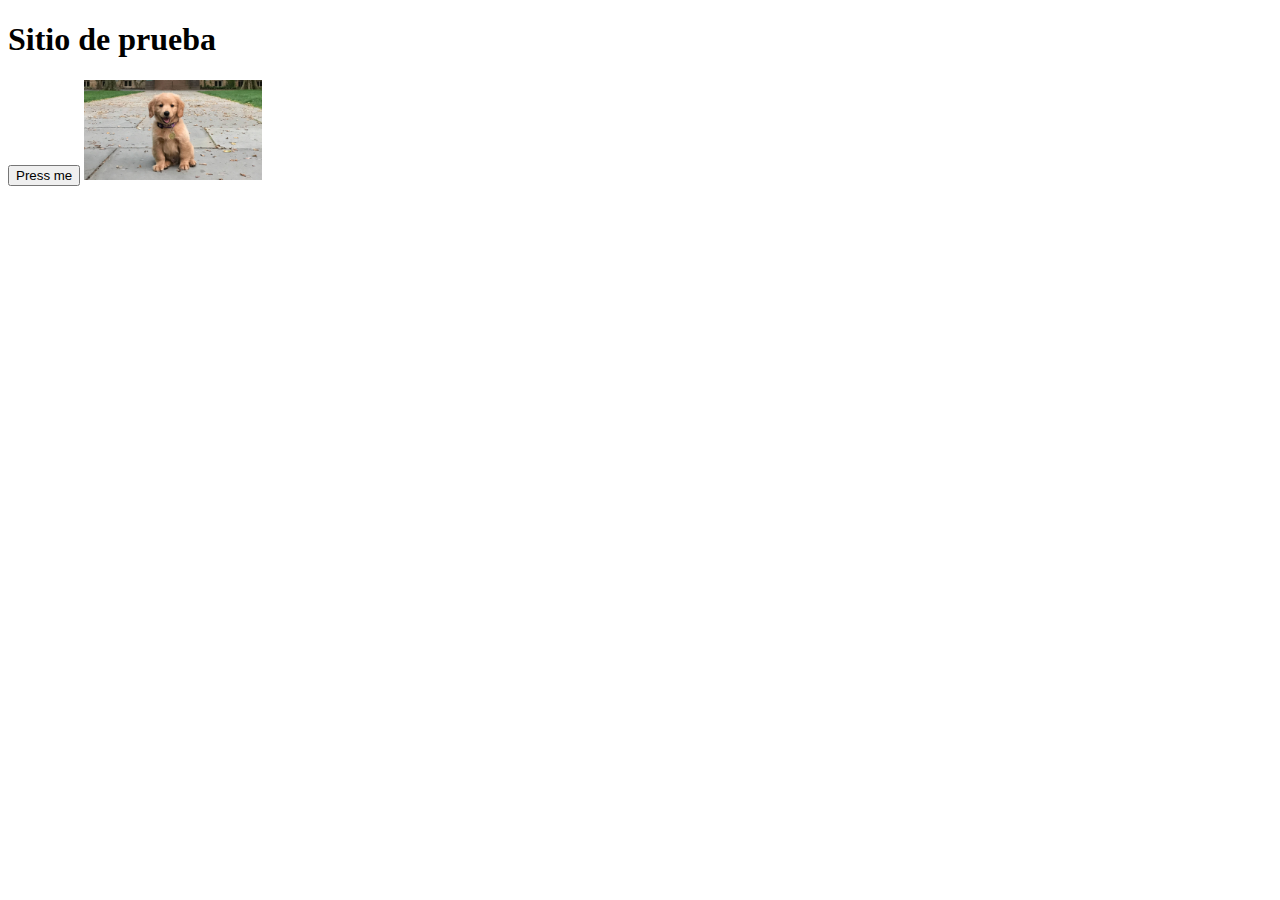
==== index.html @ 60bc91d8 "initial load" ====
<!DOCTYPE html>
<html lang="en">
  <head>
    <meta charset="UTF-8" />
    <meta name="viewport" content="width=device-width, initial-scale=1.0" />
    <title>Perrito</title>
  </head>
  <script src="script.js"></script>
  <body>
    <h1>Sitio de prueba</h1>
    <button onclick="alerta();">Press me</button>
    <img src="dog.jpeg" alt="dog" height="100px">
  </body>
</html>
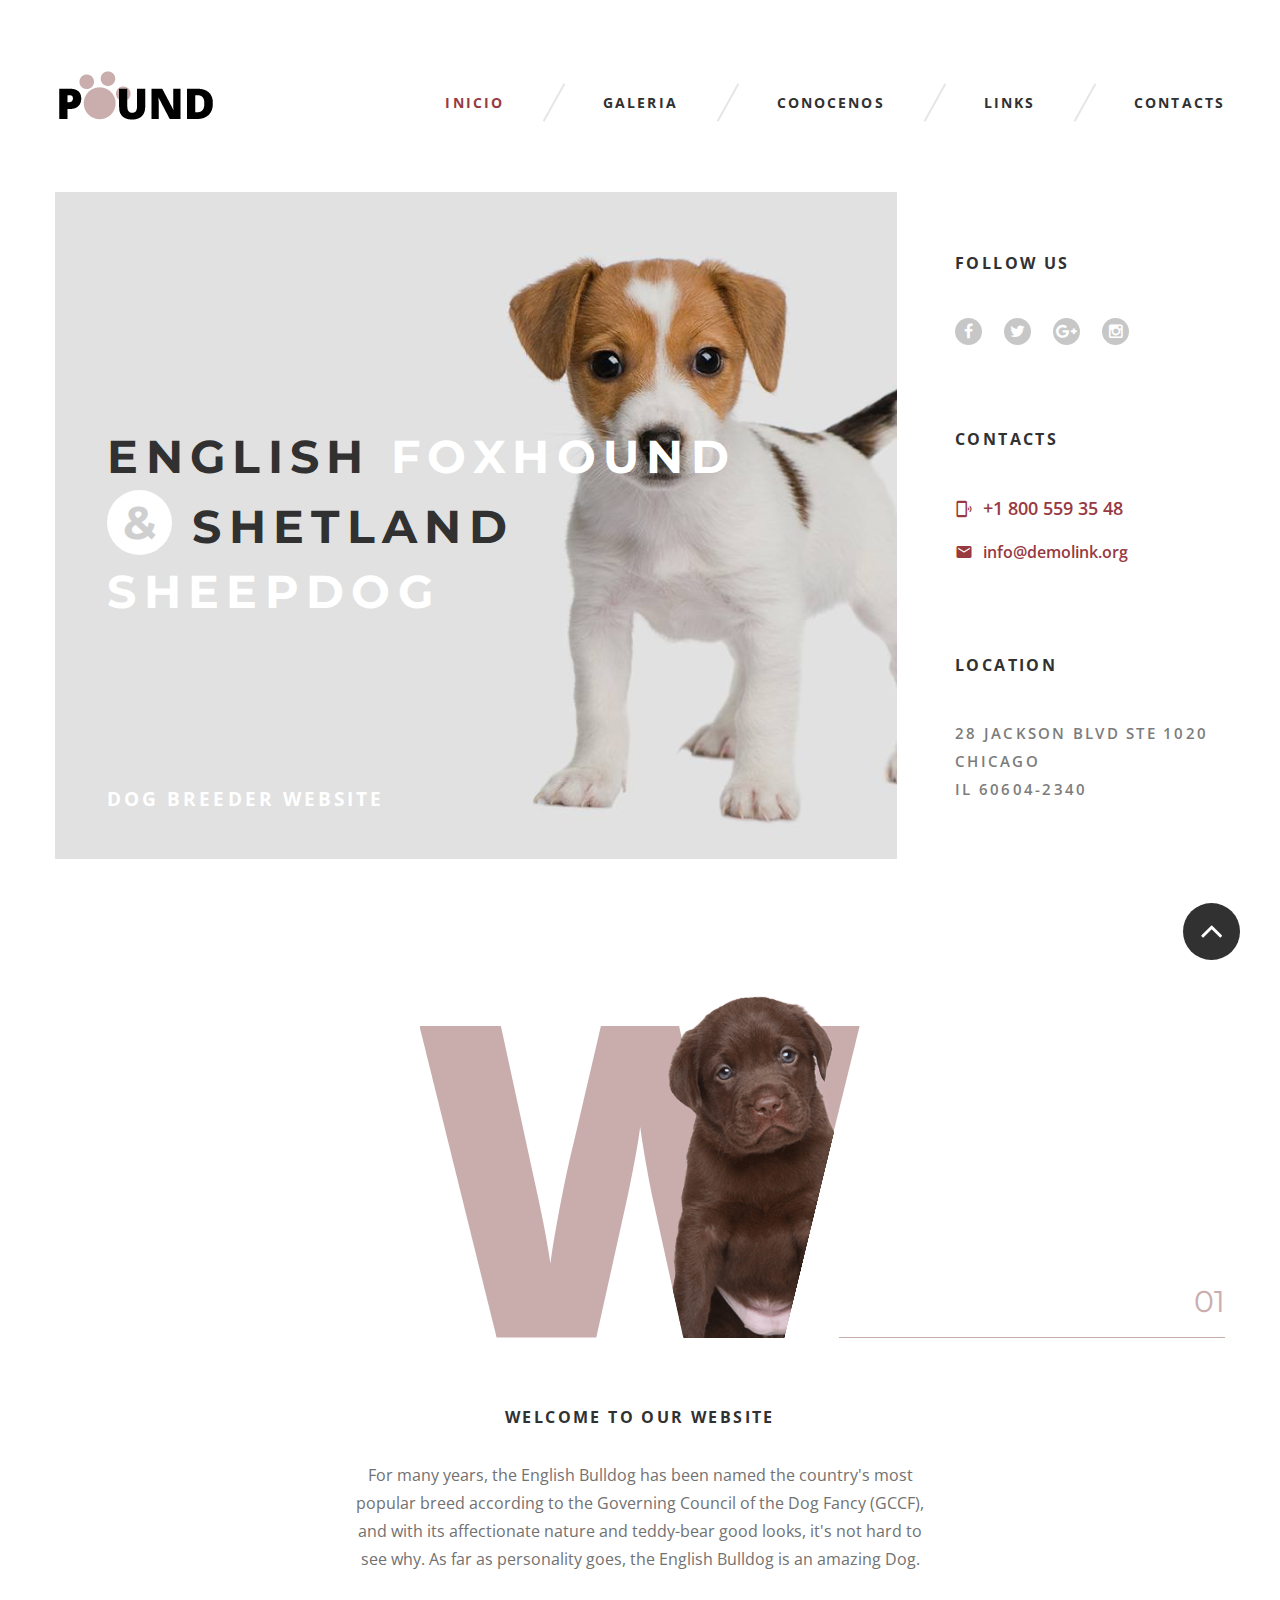
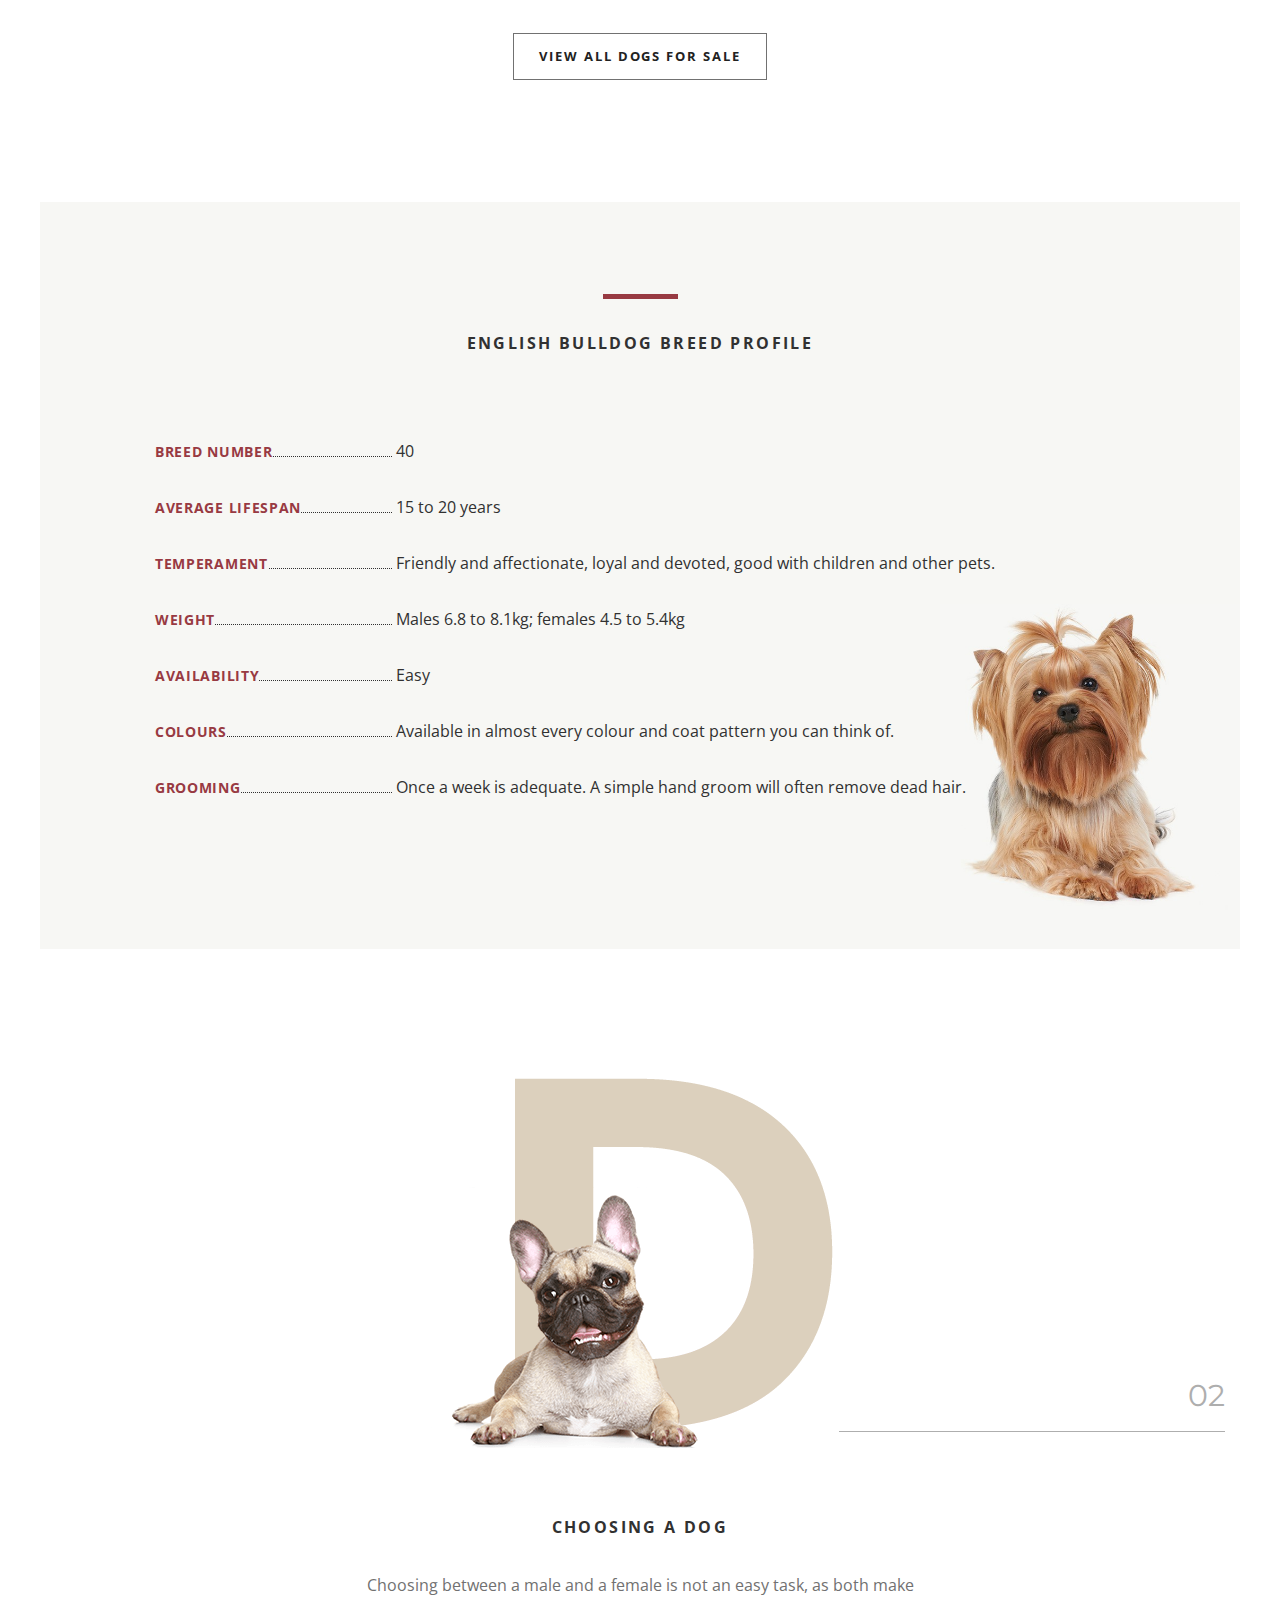
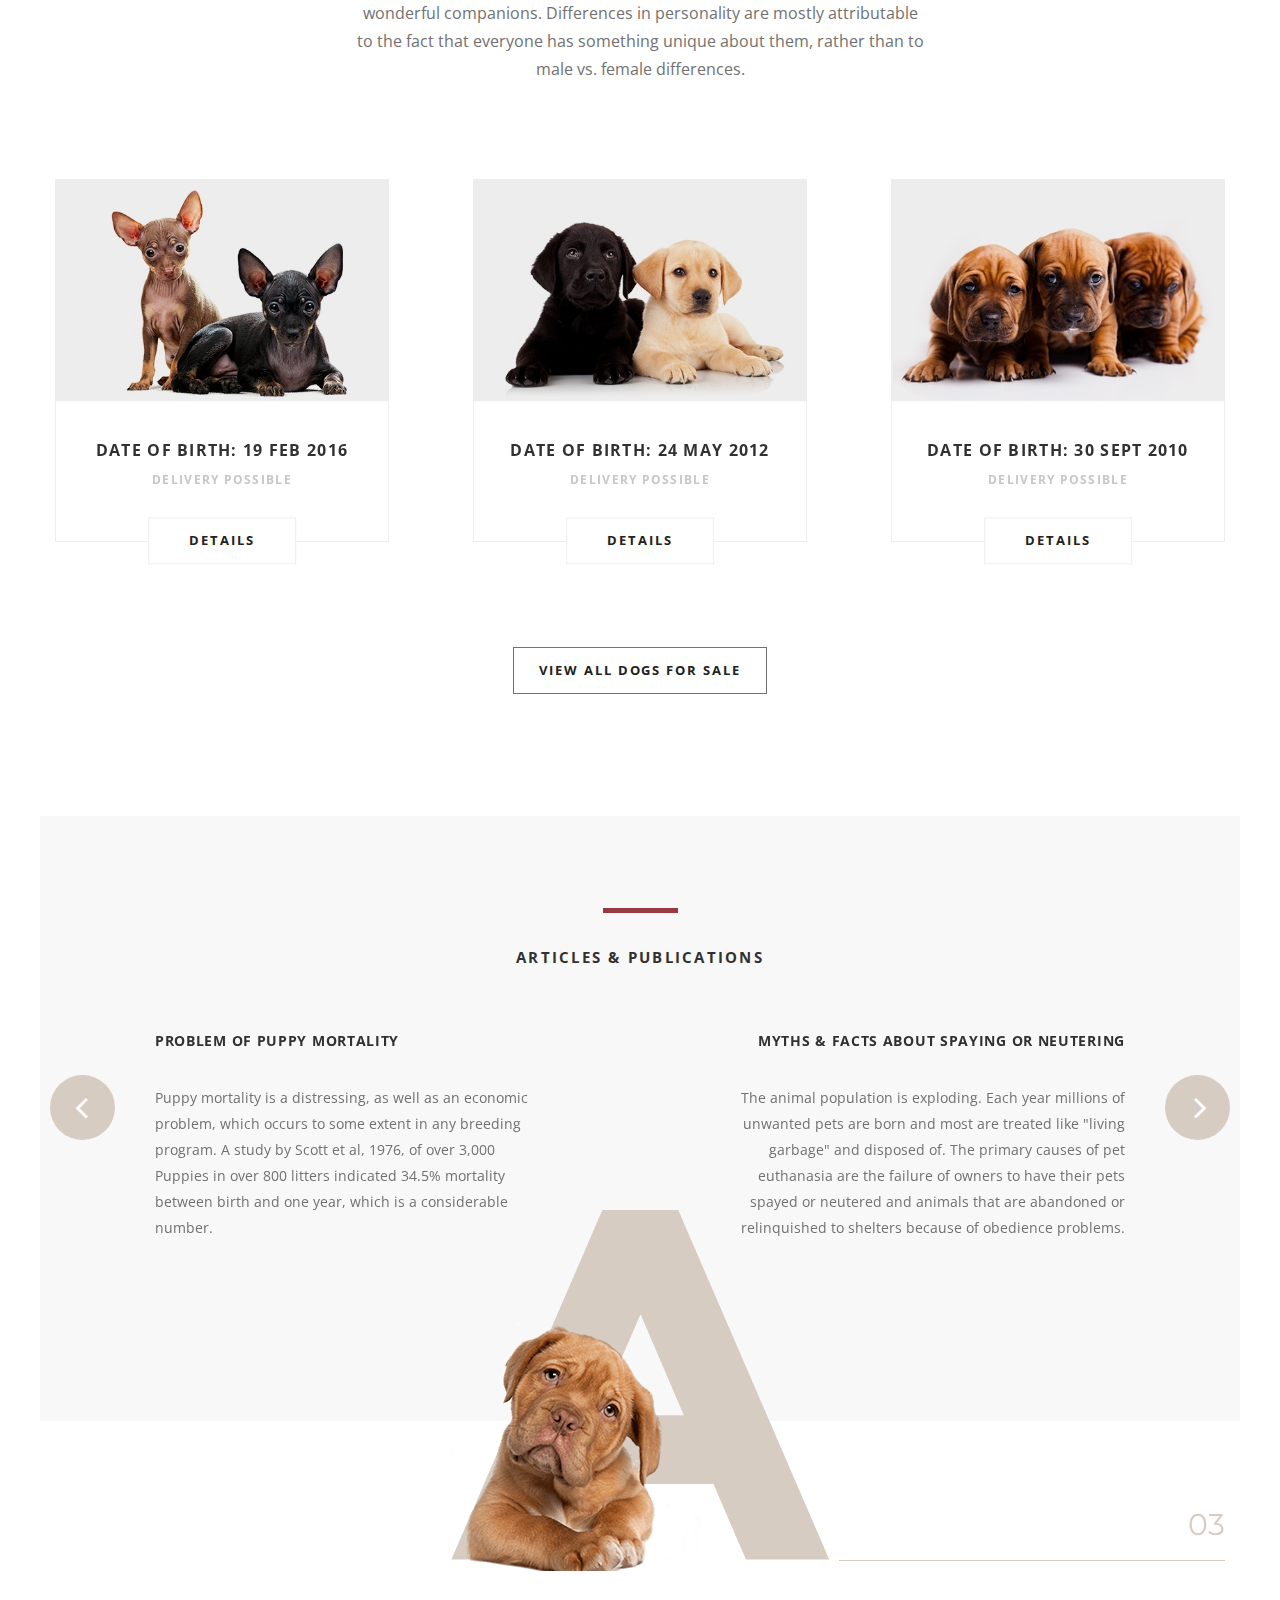
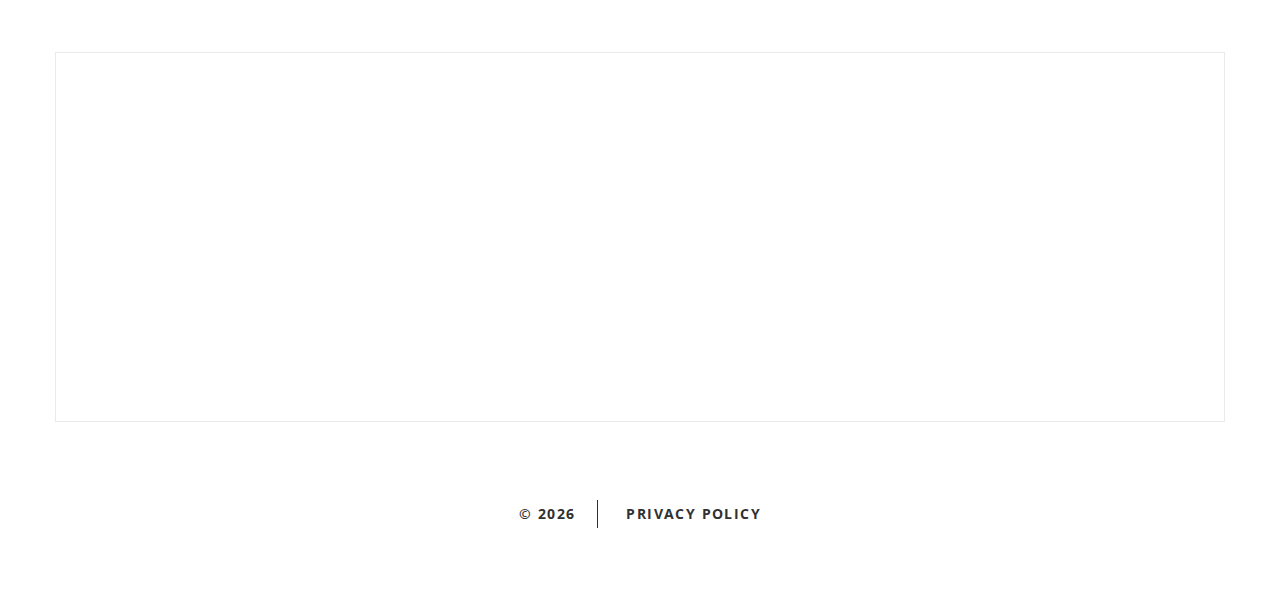
==== commit 6283b1fd: "ajuste" ====
--- a/index.html
+++ b/index.html
@@ -1,14 +1,593 @@
 <!DOCTYPE html>
-<html lang="en">
+<html class="wide wow-animation" lang="es">
   <head>
-    <meta charset="UTF-8" />
-    <meta name="viewport" content="width=device-width, initial-scale=1.0" />
-    <title>Perrito</title>
+    <!-- Site Title-->
+    <title>Home</title>
+    <meta name="format-detection" content="telephone=no" />
+    <meta
+      name="viewport"
+      content="width=device-width, height=device-height, initial-scale=1.0, maximum-scale=1.0, user-scalable=0"
+    />
+    <meta http-equiv="X-UA-Compatible" content="IE=edge" />
+    <meta charset="utf-8" />
+    <link rel="icon" href="images/favicon.ico" type="image/x-icon" />
+    <!-- Stylesheets-->
+    <link
+      rel="stylesheet"
+      type="text/css"
+      href="//fonts.googleapis.com/css?family=Montserrat:400,700%7COpen+Sans:300,300italic,400,600,700,900"
+    />
+    <link rel="stylesheet" href="css/style.css" />
+    <!--[if lt IE 10]>
+      <div
+        style="
+          background: #212121;
+          padding: 10px 0;
+          box-shadow: 3px 3px 5px 0 rgba(0, 0, 0, 0.3);
+          clear: both;
+          text-align: center;
+          position: relative;
+          z-index: 1;
+        "
+      >
+        <a href="http://windows.microsoft.com/en-US/internet-explorer/"
+          ><img
+            src="images/ie8-panel/warning_bar_0000_us.jpg"
+            border="0"
+            height="42"
+            width="820"
+            alt="You are using an outdated browser. For a faster, safer browsing experience, upgrade for free today."
+        /></a>
+      </div>
+      <script src="js/html5shiv.min.js"></script>
+    <![endif]-->
   </head>
-  <script src="script.js"></script>
   <body>
-    <h1>Sitio de prueba</h1>
-    <button onclick="alerta();">Press me</button>
-    <img src="dog.jpeg" alt="dog" height="100px">
+    <!-- Preloader-->
+    <div class="preloader loaded">
+      <div class="preloader-body">
+        <div class="cssload-container">
+          <div class="cssload-speeding-wheel"></div>
+        </div>
+        <p>Loading...</p>
+      </div>
+    </div>
+    <!-- Page-->
+    <div class="page text-center">
+      <!-- Page Header-->
+      <header class="page-head">
+        <!-- RD Navbar-->
+        <div class="rd-navbar-wrap">
+          <nav
+            class="rd-navbar"
+            data-layout="rd-navbar-fixed"
+            data-sm-layout="rd-navbar-fixed"
+            data-sm-device-layout="rd-navbar-fixed"
+            data-md-device-layout="rd-navbar-fixed"
+            data-md-layout="rd-navbar-fullwidth"
+            data-lg-layout="rd-navbar-static"
+            data-lg-device-layout="rd-navbar-static"
+            data-sm-stick-up-offset="50px"
+            data-lg-stick-up-offset="90px"
+          >
+            <div class="rd-navbar-inner">
+              <!-- RD Navbar Panel-->
+              <div class="rd-navbar-panel">
+                <!-- RD Navbar Toggle-->
+                <button
+                  class="rd-navbar-toggle"
+                  data-rd-navbar-toggle=".rd-navbar-nav-wrap"
+                >
+                  <span></span>
+                </button>
+                <!-- RD Navbar Brand-->
+                <div class="rd-navbar-brand">
+                  <a class="brand-name" href="index.html"
+                    ><img src="images/logo.png" width="162" height="61" alt=""
+                  /></a>
+                </div>
+              </div>
+              <div class="rd-navbar-nav-wrap">
+                <!-- RD Navbar Nav-->
+                <ul class="rd-navbar-nav">
+                  <li class="active"><a href="./">Inicio</a></li>
+                  <li><a href="gallery.html">Galeria</a></li>
+                  <li>
+                    <a href="about.html">Conocenos</a>
+                    <!-- RD Navbar Dropdown-->
+                    <ul class="rd-navbar-dropdown">
+                      <li><a href="#">Historia</a></li>
+                      <li><a href="#">offers</a></li>
+                      <li>
+                        <a href="#">news</a>
+                        <ul class="rd-navbar-dropdown">
+                          <li><a href="#">fresh</a></li>
+                          <li><a href="#">archive</a></li>
+                          <li><a href="404.html">404</a></li>
+                        </ul>
+                      </li>
+                    </ul>
+                  </li>
+                  <li><a href="links.html">Links</a></li>
+                  <li><a href="contacts.html">Contacts</a></li>
+                </ul>
+              </div>
+            </div>
+          </nav>
+        </div>
+      </header>
+      <!-- Page Content-->
+      <main class="page-content">
+        <section>
+          <div class="shell shell-wide">
+            <div class="range text-sm-left">
+              <div class="cell-xl-10 cell-md-9">
+                <div
+                  class="jumbotron"
+                  style="
+                    background: url('images/index-01.jpg') center;
+                    background-size: cover;
+                  "
+                >
+                  <h1>
+                    English <span class="text-white"> Foxhound</span
+                    ><span class="reveal-xs-block">
+                      <span class="icon icon-lg icon-circle"
+                        ><span>&</span></span
+                      ><span class="text-middle">Shetland </span
+                      ><span class="text-middle text-white">
+                        Sheepdog</span
+                      ></span
+                    >
+                  </h1>
+                  <a class="link link-white" href="#">dog breeder website</a>
+                </div>
+              </div>
+              <div
+                class="cell-md-3 cell-xl-2 cell-xs-middle offset-top-40 offset-md-top-0"
+              >
+                <div class="range">
+                  <div class="cell-md-12 cell-sm-4">
+                    <div class="inset-xl-left-40">
+                      <h4>follow us</h4>
+                      <ul class="list-inline offset-top-20 offset-md-top-40">
+                        <li>
+                          <a
+                            class="icon icon-gray icon-circle icon-xs fa-facebook"
+                            href="#"
+                          ></a>
+                        </li>
+                        <li>
+                          <a
+                            class="icon icon-gray icon-circle icon-xs fa-twitter"
+                            href="#"
+                          ></a>
+                        </li>
+                        <li>
+                          <a
+                            class="icon icon-gray icon-circle icon-xs fa-google-plus"
+                            href="#"
+                          ></a>
+                        </li>
+                        <li>
+                          <a
+                            class="icon icon-gray icon-circle icon-xs fa-instagram"
+                            href="#"
+                          ></a>
+                        </li>
+                      </ul>
+                    </div>
+                  </div>
+                  <div
+                    class="cell-md-12 cell-sm-4 offset-top-40 offset-sm-top-0 offset-md-top-80"
+                  >
+                    <div class="inset-xl-left-40">
+                      <h4>contacts</h4>
+                      <div class="offset-top-20 offset-md-top-40">
+                        <span
+                          class="text-middle icon icon-xs text-primary inset-right-10 material-icons-phonelink_ring"
+                        ></span
+                        ><a class="extra-big" href="tel:#">+1 800 559 35 48</a>
+                      </div>
+                      <div class="offset-top-10">
+                        <span
+                          class="text-middle icon icon-xs text-primary inset-right-10 material-icons-email"
+                        ></span
+                        ><a class="big" href="mailto:#">info@demolink.org</a>
+                      </div>
+                    </div>
+                  </div>
+                  <div
+                    class="cell-md-12 cell-sm-4 offset-top-40 offset-sm-top-0 offset-md-top-80"
+                  >
+                    <div class="inset-xl-left-40">
+                      <h4>location</h4>
+                      <div class="offset-top-20 offset-md-top-40">
+                        <h5 class="text-sbold text-graydark">
+                          28 Jackson Blvd Ste 1020 Chicago
+                          <br class="veil reveal-md-block" />
+                          IL 60604-2340
+                        </h5>
+                      </div>
+                    </div>
+                  </div>
+                </div>
+              </div>
+            </div>
+          </div>
+        </section>
+        <hr class="veil-md offset-top-40" />
+        <section
+          class="section-80 section-md-122 section-title section-title-left"
+          data-title="welcome"
+        >
+          <div class="shell shell-wide">
+            <div class="page-counter">
+              <img
+                class="img-responsive center-block"
+                src="images/index-02.png"
+                width="441"
+                height="557"
+                alt=""
+              />
+            </div>
+            <div class="range range-xs-center offset-top-0 offset-md-top-65">
+              <div class="cell-md-8 cell-lg-6">
+                <h4>welcome to our website</h4>
+                <p>
+                  For many years, the English Bulldog has been named the
+                  country's most popular breed according to the Governing
+                  Council of the Dog Fancy (GCCF), and with its affectionate
+                  nature and teddy-bear good looks, it's not hard to see why. As
+                  far as personality goes, the English Bulldog is an amazing
+                  Dog.
+                </p>
+                <a class="btn btn-default" href="#">view all Dogs for sale</a>
+              </div>
+            </div>
+          </div>
+        </section>
+        <section>
+          <div
+            class="shell shell-wide section-92 section-lg-bottom-148 bg-img-01"
+          >
+            <hr class="divider" />
+            <h4>English Bulldog Breed Profile</h4>
+            <div
+              class="range range-xs-center text-left offset-top-40 offset-lg-top-80"
+            >
+              <div class="cell-sm-11 cell-md-10">
+                <dl class="list-terms-variant-1">
+                  <dt><span>Breed number</span></dt>
+                  <dd>40</dd>
+                </dl>
+                <dl class="list-terms-variant-1">
+                  <dt><span>Average lifespan</span></dt>
+                  <dd>15 to 20 years</dd>
+                </dl>
+                <dl class="list-terms-variant-1">
+                  <dt><span>Temperament</span></dt>
+                  <dd>
+                    Friendly and affectionate, loyal and devoted, good with
+                    children and other pets.
+                  </dd>
+                </dl>
+                <dl class="list-terms-variant-1">
+                  <dt><span>Weight</span></dt>
+                  <dd>Males 6.8 to 8.1kg; females 4.5 to 5.4kg</dd>
+                </dl>
+                <dl class="list-terms-variant-1">
+                  <dt><span>AVAILABILITY</span></dt>
+                  <dd>Easy</dd>
+                </dl>
+                <dl class="list-terms-variant-1">
+                  <dt><span>Colours</span></dt>
+                  <dd>
+                    Available in almost every colour and coat pattern you can
+                    think of.
+                  </dd>
+                </dl>
+                <dl class="list-terms-variant-1">
+                  <dt><span>Grooming</span></dt>
+                  <dd>
+                    Once a week is adequate. A simple hand groom will often
+                    remove dead hair.
+                  </dd>
+                </dl>
+              </div>
+            </div>
+          </div>
+        </section>
+        <hr class="veil-md offset-top-40" />
+        <section
+          class="section-80 section-md-122 section-title section-title-right"
+          data-title="dogs for sale"
+        >
+          <div class="shell shell-wide">
+            <div class="page-counter page-counter-bottom page-counter-gray">
+              <img
+                class="img-responsive center-block"
+                src="images/index-04.png"
+                width="441"
+                height="377"
+                alt=""
+              />
+            </div>
+            <div class="range range-xs-center offset-top-0 offset-md-top-65">
+              <div class="cell-md-8 cell-lg-6">
+                <h4>CHOOSING A Dog</h4>
+                <p>
+                  Choosing between a male and a female is not an easy task, as
+                  both make wonderful companions. Differences in personality are
+                  mostly attributable to the fact that everyone has something
+                  unique about them, rather than to male vs. female differences.
+                </p>
+              </div>
+            </div>
+            <!-- Owl Carousel-->
+            <div
+              class="owl-carousel offset-top-40 offset-lg-top-96 owl-dots-modile"
+              data-dots="true"
+              data-items="1"
+              data-sm-items="2"
+              data-md-items="3"
+              data-margin="30"
+              data-lg-margin="84"
+              data-mouse-drag="false"
+            >
+              <div class="thumbnail">
+                <img
+                  class="img-responsive"
+                  src="images/index-05.jpg"
+                  width="480"
+                  height="321"
+                  alt=""
+                />
+                <div class="caption">
+                  <h4>Date of birth: 19 Feb 2016</h4>
+                  <p class="text-graylight small text-bold text-uppercase">
+                    Delivery possible
+                  </p>
+                  <a class="caption-link btn btn-default" href="#">details</a>
+                </div>
+              </div>
+              <div class="thumbnail">
+                <img
+                  class="img-responsive"
+                  src="images/index-06.jpg"
+                  width="480"
+                  height="321"
+                  alt=""
+                />
+                <div class="caption">
+                  <h4>Date of birth: 24 may 2012</h4>
+                  <p class="text-graylight small text-bold text-uppercase">
+                    Delivery possible
+                  </p>
+                  <a class="caption-link btn btn-default" href="#">details</a>
+                </div>
+              </div>
+              <div class="thumbnail">
+                <img
+                  class="img-responsive"
+                  src="images/index-07.jpg"
+                  width="480"
+                  height="321"
+                  alt=""
+                />
+                <div class="caption">
+                  <h4>Date of birth: 30 Sept 2010</h4>
+                  <p class="text-graylight small text-bold text-uppercase">
+                    Delivery possible
+                  </p>
+                  <a class="caption-link btn btn-default" href="#">details</a>
+                </div>
+              </div>
+            </div>
+            <a class="offset-top-20 offset-lg-top-80 btn btn-default" href="#"
+              >view all Dogs for sale</a
+            >
+          </div>
+        </section>
+        <section class="section-bottom-80 section-lg-bottom-231">
+          <div
+            class="shell shell-wide section-92 section-lg-bottom-148 bg-mocos"
+          >
+            <hr class="divider" />
+            <h5>articles & publications</h5>
+            <div
+              class="range range-xs-center offset-top-40 offset-lg-top-54 owl-wrapper"
+            >
+              <div class="cell-sm-11 cell-md-10">
+                <!-- Owl Carousel-->
+                <div class="owl-custom-controls-nav">
+                  <div class="owl-prev"></div>
+                  <div class="owl-next"></div>
+                </div>
+                <div
+                  class="owl-custom-nav owl-dots-modile owl-carousel"
+                  data-dots="true"
+                  data-items="1"
+                  data-mouse-drag="false"
+                >
+                  <div class="item">
+                    <div class="range range-xs-justify">
+                      <div class="cell-xl-4 cell-lg-5 text-lg-left">
+                        <h6>
+                          <a class="text-dark" href="#"
+                            >Problem of Puppy mortality</a
+                          >
+                        </h6>
+                        <p class="small">
+                          Puppy mortality is a distressing, as well as an
+                          economic problem, which occurs to some extent in any
+                          breeding program. A study by Scott et al, 1976, of
+                          over 3,000 Puppies in over 800 litters indicated 34.5%
+                          mortality between birth and one year, which is a
+                          considerable number.
+                        </p>
+                      </div>
+                      <div
+                        class="offset-top-40 offset-lg-top-0 cell-xl-4 cell-lg-5 text-lg-right"
+                      >
+                        <h6>
+                          <a class="text-dark" href="#"
+                            >MYTHS & FACTS ABOUT SPAYING OR NEUTERING</a
+                          >
+                        </h6>
+                        <p class="small">
+                          The animal population is exploding. Each year millions
+                          of unwanted pets are born and most are treated like
+                          "living garbage" and disposed of. The primary causes
+                          of pet euthanasia are the failure of owners to have
+                          their pets spayed or neutered and animals that are
+                          abandoned or relinquished to shelters because of
+                          obedience problems.
+                        </p>
+                      </div>
+                    </div>
+                  </div>
+                  <div class="item">
+                    <div class="range range-xs-justify">
+                      <div class="cell-xl-4 cell-lg-5 text-lg-left">
+                        <h6>
+                          <a class="text-dark" href="#"
+                            >FACTS ABOUT DECLAWING</a
+                          >
+                        </h6>
+                        <p class="small">
+                          Unlike most mammals who walk on the soles of the paws
+                          or feet, Dogs are digitigrades, which means they walk
+                          on their toes. Their back, shoulder, paw and leg
+                          joints, muscles, tendons, ligaments and nerves are
+                          naturally designed to support and distribute the Dog's
+                          weight across its toes as it walks, runs and climbs.
+                        </p>
+                      </div>
+                      <div
+                        class="offset-top-40 offset-lg-top-0 cell-xl-4 cell-lg-5 text-lg-right"
+                      >
+                        <h6>
+                          <a class="text-dark" href="#"
+                            >COMmon Health Concerns in an Overweight Dog</a
+                          >
+                        </h6>
+                        <p class="small">
+                          Concerned about how round your Dog has become, or even
+                          notice your Dog losing weight too quickly? It's easy
+                          for people to realize they've gained too much when
+                          their pants get a little snug. When it comes to a
+                          feline friend, however, its up to you to watch for
+                          warning signs that she's a little too fluffy.
+                        </p>
+                      </div>
+                    </div>
+                  </div>
+                </div>
+              </div>
+            </div>
+            <div class="relative">
+              <div
+                class="page-counter page-counter-bottom-2 veil reveal-lg-block page-counter-sisal"
+              >
+                <img
+                  class="img-responsive center-block"
+                  src="images/index-08.png"
+                  width="378"
+                  height="361"
+                  alt=""
+                />
+              </div>
+            </div>
+          </div>
+        </section>
+        <section>
+          <div class="shell shell-wide">
+            <!-- RD Google Map-->
+            <div
+              class="rd-google-map rd-google-map__model"
+              data-zoom="12"
+              data-x="-73.9874068"
+              data-y="40.643180"
+              data-styles='[{"featureType":"administrative.locality","elementType":"all","stylers":[{"hue":"#2c2e33"},{"saturation":7},{"lightness":19},{"visibility":"on"}]},{"featureType":"landscape","elementType":"all","stylers":[{"hue":"#ffffff"},{"saturation":-100},{"lightness":100},{"visibility":"simplified"}]},{"featureType":"poi","elementType":"all","stylers":[{"hue":"#ffffff"},{"saturation":-100},{"lightness":100},{"visibility":"off"}]},{"featureType":"road","elementType":"geometry","stylers":[{"hue":"#bbc0c4"},{"saturation":-93},{"lightness":31},{"visibility":"simplified"}]},{"featureType":"road","elementType":"labels","stylers":[{"hue":"#bbc0c4"},{"saturation":-93},{"lightness":31},{"visibility":"on"}]},{"featureType":"road.arterial","elementType":"labels","stylers":[{"hue":"#bbc0c4"},{"saturation":-93},{"lightness":-2},{"visibility":"simplified"}]},{"featureType":"road.local","elementType":"geometry","stylers":[{"hue":"#e9ebed"},{"saturation":-90},{"lightness":-8},{"visibility":"simplified"}]},{"featureType":"transit","elementType":"all","stylers":[{"hue":"#e9ebed"},{"saturation":10},{"lightness":69},{"visibility":"on"}]},{"featureType":"water","elementType":"all","stylers":[{"hue":"#e9ebed"},{"saturation":-78},{"lightness":67},{"visibility":"simplified"}]}]'
+            >
+              <ul class="map_locations">
+                <li data-y="40.643180" data-x="-73.9874068">
+                  <p>9870 St Vincent Place, Glasgow, DC 45 Fr 45.</p>
+                </li>
+              </ul>
+            </div>
+          </div>
+        </section>
+      </main>
+      <!-- Page Footer-->
+      <footer class="page-footer">
+        <div class="container">
+          <span>&#169;</span> <span id="copyright-year"></span>
+          <hr class="divider divider-default divider-vertical" />
+          <a href="privacy.html">Privacy policy</a>
+        </div>
+      </footer>
+    </div>
+    <!-- Global Mailform Output-->
+    <div class="snackbars" id="form-output-global"></div>
+    <!-- PhotoSwipe Gallery-->
+    <div class="pswp" tabindex="-1" role="dialog" aria-hidden="true">
+      <div class="pswp__bg"></div>
+      <div class="pswp__scroll-wrap">
+        <div class="pswp__container">
+          <div class="pswp__item"></div>
+          <div class="pswp__item"></div>
+          <div class="pswp__item"></div>
+        </div>
+        <div class="pswp__ui pswp__ui--hidden">
+          <div class="pswp__top-bar">
+            <div class="pswp__counter"></div>
+            <button
+              class="pswp__button pswp__button--close"
+              title="Close (Esc)"
+            ></button>
+            <button
+              class="pswp__button pswp__button--share"
+              title="Share"
+            ></button>
+            <button
+              class="pswp__button pswp__button--fs"
+              title="Toggle fullscreen"
+            ></button>
+            <button
+              class="pswp__button pswp__button--zoom"
+              title="Zoom in/out"
+            ></button>
+            <div class="pswp__preloader">
+              <div class="pswp__preloader__icn">
+                <div class="pswp__preloader__cut">
+                  <div class="pswp__preloader__donut"></div>
+                </div>
+              </div>
+            </div>
+          </div>
+          <div
+            class="pswp__share-modal pswp__share-modal--hidden pswp__single-tap"
+          >
+            <div class="pswp__share-tooltip"></div>
+          </div>
+          <button
+            class="pswp__button pswp__button--arrow--left"
+            title="Previous (arrow left)"
+          ></button>
+          <button
+            class="pswp__button pswp__button--arrow--right"
+            title="Next (arrow right)"
+          ></button>
+          <div class="pswp__caption">
+            <div class="pswp__caption__cent"></div>
+          </div>
+        </div>
+      </div>
+    </div>
+    <!-- Java script-->
+    <script src="js/core.min.js"></script>
+    <script src="js/script.js"></script>
   </body>
 </html>
--- a/css/style.css
+++ b/css/style.css
@@ -0,0 +1,35907 @@
+@charset "UTF-8";+/**
+* Template Style
+*
+* [Table of contents]
+*   1 Bootstrap Framework
+*     1.1  Normalize
+*     1.2  Scaffolding
+*     1.3  Type
+*     1.4  Code
+*     1.5  Tables
+*     1.6  Forms
+*     1.7  Buttons
+*     1.8  Grids
+*     1.9  Component animations
+*     1.10 Dropdowns
+*     1.11 Button Groups
+*     1.12 Input Groups
+*     1.13 Navs
+*     1.14 Navbar
+*     1.15 Breadcrumbs
+*     1.16 Pagination
+*     1.17 Pager
+*     1.18 Labels
+*     1.19 Badges
+*     1.20 Jumbotron
+*     1.21 Thumbnails
+*     1.22 Alerts
+*     1.23 Progress bars
+*     1.24 Media
+*     1.25 List Group
+*     1.26 Panels
+*     1.27 Responsive Embed
+*     1.28 Wells
+*     1.29 Close
+*     1.30 Glyphicons
+*     1.31 Modals
+*     1.32 Tooltip
+*     1.33 Popovers
+*     1.34 Carousel
+*     1.35 Utilities
+*     1.36 Responsive Utilities
+*
+*   2 Bootstrap Toolkit Styles
+*     2.1  Reset
+*     2.2  Flex Grid System
+*     2.3  Responsive Text System
+*     2.4  Responsive Pulls System
+*     2.5  Responsive Visibility System
+*     2.6  Type Addons
+*     2.7  Alerts Addons
+*     2.8  Text Styling
+*     2.9  Icons
+*     2.10 Font Awesome
+*     2.11 Material Design Icons
+*     2.12 Thumbnail Addons
+*     2.13 Form Addons
+*     2.14 Responsive Units
+*     2.15 Stacktables
+*     2.16 Sections
+*     2.17 Scaffolding Addons
+*     2.18 Offsets
+*     2.19 Material icons
+*
+*   3 Plugins
+*     3.1  Animate
+*     3.2  Counter
+*     3.3  Isotope
+*     3.4  Owl Carousel
+*     3.5  RD Video
+*     3.6  RD Navbar
+*     3.7  RD Parallax
+*     3.8  RD Material Tabs
+*     3.9  RD Video
+*     3.10 RD Event Calendar
+*     3.11 RD Google Maps
+*     3.12 RD Audio Player
+*     3.13 RD Video Player
+*     3.14 RD Search
+*     3.14 RD Range
+*     3.16 RD Filepicker
+*     3.17 Swiper Slider
+*     3.18 ToTop Button
+*     3.19 Responsive Tabs
+*     3.20 Progress Bars
+*     3.21 Timecircles
+*     3.22 Scrollspy
+*     3.23 Slick carousel
+*     3.24 Scrollbar
+*     3.25 FS Stepper
+*     3.26 Bootstrap-material-datetimepicker
+*     3.27 Photoswipe
+*     3.28 Circle progress bars
+*     3.29 Select 2
+*     3.30 Magnificent
+*/+/*
+ * Bootstrap Framework
+ */+/*! normalize.css v3.0.3 | MIT License | github.com/necolas/normalize.css */+html {+	font-family: sans-serif;+	-ms-text-size-adjust: 100%;+	-webkit-text-size-adjust: 100%;+}++body {+	margin: 0;+}++article,+aside,+details,+figcaption,+figure,+footer,+header,+hgroup,+main,+menu,+nav,+section,+summary {+	display: block;+}++audio,+canvas,+progress,+video {+	display: inline-block;+	vertical-align: baseline;+}++audio:not([controls]) {+	display: none;+	height: 0;+}++[hidden],+template {+	display: none;+}++a {+	background-color: transparent;+}++a:active,+a:hover {+	outline: 0;+}++abbr[title] {+	border-bottom: 1px dotted;+}++b,+strong {+	font-weight: bold;+}++dfn {+	font-style: italic;+}++h1 {+	font-size: 2em;+	margin: 0.67em 0;+}++mark {+	background: #ff0;+	color: #000;+}++small {+	font-size: 80%;+}++sub,+sup {+	font-size: 75%;+	line-height: 0;+	position: relative;+	vertical-align: baseline;+}++sup {+	top: -0.5em;+}++sub {+	bottom: -0.25em;+}++img {+	border: 0;+}++svg:not(:root) {+	overflow: hidden;+}++figure {+	margin: 1em 40px;+}++hr {+	box-sizing: content-box;+	height: 0;+}++pre {+	overflow: auto;+}++code,+kbd,+pre,+samp {+	font-family: monospace, monospace;+	font-size: 1em;+}++button,+input,+optgroup,+select,+textarea {+	color: inherit;+	font: inherit;+	margin: 0;+}++button {+	overflow: visible;+}++button,+select {+	text-transform: none;+}++button,+html input[type="button"],+input[type="reset"],+input[type="submit"] {+	-webkit-appearance: button;+	cursor: pointer;+}++button[disabled],+html input[disabled] {+	cursor: default;+}++button::-moz-focus-inner,+input::-moz-focus-inner {+	border: 0;+	padding: 0;+}++input {+	line-height: normal;+}++input[type="checkbox"],+input[type="radio"] {+	box-sizing: border-box;+	padding: 0;+}++input[type="number"]::-webkit-inner-spin-button,+input[type="number"]::-webkit-outer-spin-button {+	height: auto;+}++input[type="search"] {+	-webkit-appearance: textfield;+	box-sizing: content-box;+}++input[type="search"]::-webkit-search-cancel-button,+input[type="search"]::-webkit-search-decoration {+	-webkit-appearance: none;+}++fieldset {+	border: 1px solid #c0c0c0;+	margin: 0 2px;+	padding: 0.35em 0.625em 0.75em;+}++legend {+	border: 0;+	padding: 0;+}++textarea {+	overflow: auto;+}++optgroup {+	font-weight: bold;+}++table {+	border-collapse: collapse;+	border-spacing: 0;+}++td,+th {+	padding: 0;+}++/*! Source: https://github.com/h5bp/html5-boilerplate/blob/master/src/css/main.css */+@media print {+	*,+	*:before,+	*:after {+		background: transparent !important;+		color: #000 !important;+		box-shadow: none !important;+		text-shadow: none !important;+	}+	a,+	a:visited {+		text-decoration: underline;+	}+	a[href]:after {+		content: " (" attr(href) ")";+	}+	abbr[title]:after {+		content: " (" attr(title) ")";+	}+	a[href^="#"]:after,+	a[href^="javascript:"]:after {+		content: "";+	}+	pre,+	blockquote {+		border: 1px solid #999;+		page-break-inside: avoid;+	}+	thead {+		display: table-header-group;+	}+	tr,+	img {+		page-break-inside: avoid;+	}+	img {+		max-width: 100% !important;+	}+	p,+	h2,+	h3 {+		orphans: 3;+		widows: 3;+	}+	h2,+	h3 {+		page-break-after: avoid;+	}+	.navbar {+		display: none;+	}+	.btn > .caret,+	.dropup > .btn > .caret {+		border-top-color: #000 !important;+	}+	.label {+		border: 1px solid #000;+	}+	.table {+		border-collapse: collapse !important;+	}+	.table td,+	.table th {+		background-color: #fff !important;+	}+	.table-bordered th,+	.table-bordered td {+		border: 1px solid #ddd !important;+	}+}++* {+	-webkit-box-sizing: border-box;+	-moz-box-sizing: border-box;+	box-sizing: border-box;+}++*:before,+*:after {+	-webkit-box-sizing: border-box;+	-moz-box-sizing: border-box;+	box-sizing: border-box;+}++html {+	font-size: 10px;+	-webkit-tap-highlight-color: transparent;+}++body {+	font-family: "Open Sans", Helvetica, Arial, sans-serif;+	font-size: 16px;+	line-height: 1.75;+	color: #717171;+	background-color: #fff;+}++input,+button,+select,+textarea {+	font-family: inherit;+	font-size: inherit;+	line-height: inherit;+}++a {+	color: #983a42;+	text-decoration: none;+}++a:hover, a:focus {+	color: #983a42;+	text-decoration: underline;+}++a:focus {+	outline: thin dotted;+	outline: 5px auto -webkit-focus-ring-color;+	outline-offset: -2px;+}++figure {+	margin: 0;+}++img {+	vertical-align: middle;+}++.img-responsive {+	display: block;+	max-width: 100%;+	height: auto;+}++.img-rounded {+	border-radius: 6px;+}++.img-thumbnail {+	padding: 4px;+	line-height: 1.75;+	background-color: #fff;+	border: 1px solid #ddd;+	border-radius: 0;+	-webkit-transition: all 0.2s ease-in-out;+	-o-transition: all 0.2s ease-in-out;+	transition: all 0.2s ease-in-out;+	display: inline-block;+	max-width: 100%;+	height: auto;+}++.img-circle {+	border-radius: 50%;+}++hr {+	margin-top: 28px;+	margin-bottom: 28px;+	border: 0;+	border-top: 1px solid #eaeaea;+}++.sr-only {+	position: absolute;+	width: 1px;+	height: 1px;+	margin: -1px;+	padding: 0;+	overflow: hidden;+	clip: rect(0, 0, 0, 0);+	border: 0;+}++.sr-only-focusable:active, .sr-only-focusable:focus {+	position: static;+	width: auto;+	height: auto;+	margin: 0;+	overflow: visible;+	clip: auto;+}++[role="button"] {+	cursor: pointer;+}++h1, h2, h3, h4, h5, h6,+.h1, .h2, .h3, .h4, .h5, .h6 {+	font-family: inherit;+	font-weight: 500;+	line-height: 1.1;+	color: #313131;+}++h1 small,+h1 .small, h2 small,+h2 .small, h3 small,+h3 .small, h4 small,+h4 .small, h5 small,+h5 .small, h6 small,+h6 .small,+.h1 small,+.h1 .small, .h2 small,+.h2 .small, .h3 small,+.h3 .small, .h4 small,+.h4 .small, .h5 small,+.h5 .small, .h6 small,+.h6 .small {+	font-weight: normal;+	line-height: 1;+	color: #c7c7c7;+}++h1, .h1,+h2, .h2,+h3, .h3 {+	margin-top: 28px;+	margin-bottom: 14px;+}++h1 small,+h1 .small, .h1 small,+.h1 .small,+h2 small,+h2 .small, .h2 small,+.h2 .small,+h3 small,+h3 .small, .h3 small,+.h3 .small {+	font-size: 65%;+}++h4, .h4,+h5, .h5,+h6, .h6 {+	margin-top: 14px;+	margin-bottom: 14px;+}++h4 small,+h4 .small, .h4 small,+.h4 .small,+h5 small,+h5 .small, .h5 small,+.h5 .small,+h6 small,+h6 .small, .h6 small,+.h6 .small {+	font-size: 75%;+}++h1, .h1 {+	font-size: 46px;+}++h2, .h2 {+	font-size: 38px;+}++h3, .h3 {+	font-size: 32px;+}++h4, .h4 {+	font-size: 16px;+}++h5, .h5 {+	font-size: 15px;+}++h6, .h6 {+	font-size: 14px;+}++p {+	margin: 0 0 14px;+}++.lead {+	margin-bottom: 28px;+	font-size: 18px;+	font-weight: 300;+	line-height: 1.4;+}++@media (min-width: 768px) {+	.lead {+		font-size: 24px;+	}+}++small,+.small {+	font-size: 87%;+}++mark,+.mark {+	background-color: #fcf8e3;+	padding: .2em;+}++.text-left {+	text-align: left;+}++.text-right {+	text-align: right;+}++.text-center {+	text-align: center;+}++.text-justify {+	text-align: justify;+}++.text-nowrap {+	white-space: nowrap;+}++.text-lowercase {+	text-transform: lowercase;+}++.text-uppercase, .initialism {+	text-transform: uppercase;+}++.text-capitalize {+	text-transform: capitalize;+}++.text-muted {+	color: #c7c7c7;+}++.text-primary {+	color: #983a42;+}++a.text-primary:hover,+a.text-primary:focus {+	color: #732c32;+}++.text-success {+	color: #3c763d;+}++a.text-success:hover,+a.text-success:focus {+	color: #2b542c;+}++.text-info {+	color: #31708f;+}++a.text-info:hover,+a.text-info:focus {+	color: #245269;+}++.text-warning {+	color: #8a6d3b;+}++a.text-warning:hover,+a.text-warning:focus {+	color: #66512c;+}++.text-danger {+	color: #a94442;+}++a.text-danger:hover,+a.text-danger:focus {+	color: #843534;+}++.bg-primary {+	color: #fff;+}++.bg-primary {+	background-color: #983a42;+}++a.bg-primary:hover,+a.bg-primary:focus {+	background-color: #732c32;+}++.bg-success {+	background-color: #dff0d8;+}++a.bg-success:hover,+a.bg-success:focus {+	background-color: #c1e2b3;+}++.bg-info {+	background-color: #d9edf7;+}++a.bg-info:hover,+a.bg-info:focus {+	background-color: #afd9ee;+}++.bg-warning {+	background-color: #fcf8e3;+}++a.bg-warning:hover,+a.bg-warning:focus {+	background-color: #f7ecb5;+}++.bg-danger {+	background-color: #f2dede;+}++a.bg-danger:hover,+a.bg-danger:focus {+	background-color: #e4b9b9;+}++.page-header {+	padding-bottom: 13px;+	margin: 56px 0 28px;+	border-bottom: 1px solid #eaeaea;+}++ul,+ol {+	margin-top: 0;+	margin-bottom: 14px;+}++ul ul,+ul ol,+ol ul,+ol ol {+	margin-bottom: 0;+}++.list-unstyled {+	padding-left: 0;+	list-style: none;+}++.list-inline {+	padding-left: 0;+	list-style: none;+	margin-left: -5px;+}++.list-inline > li {+	display: inline-block;+	padding-left: 5px;+	padding-right: 5px;+}++dl {+	margin-top: 0;+	margin-bottom: 28px;+}++dt,+dd {+	line-height: 1.75;+}++dt {+	font-weight: bold;+}++dd {+	margin-left: 0;+}++.dl-horizontal dd:before, .dl-horizontal dd:after {+	content: " ";+	display: table;+}++.dl-horizontal dd:after {+	clear: both;+}++@media (min-width: 768px) {+	.dl-horizontal dt {+		float: left;+		width: 160px;+		clear: left;+		text-align: right;+		overflow: hidden;+		text-overflow: ellipsis;+		white-space: nowrap;+	}+	.dl-horizontal dd {+		margin-left: 180px;+	}+}++abbr[title],+abbr[data-original-title] {+	cursor: help;+	border-bottom: 1px dotted #c7c7c7;+}++.initialism {+	font-size: 90%;+}++blockquote {+	padding: 14px 28px;+	margin: 0 0 28px;+	font-size: 20px;+	border-left: 5px solid #eaeaea;+}++blockquote p:last-child,+blockquote ul:last-child,+blockquote ol:last-child {+	margin-bottom: 0;+}++blockquote footer,+blockquote small,+blockquote .small {+	display: block;+	font-size: 80%;+	line-height: 1.75;+	color: #c7c7c7;+}++blockquote footer:before,+blockquote small:before,+blockquote .small:before {+	content: '\2014 \00A0';+}++.blockquote-reverse,+blockquote.pull-right {+	padding-right: 15px;+	padding-left: 0;+	border-right: 5px solid #eaeaea;+	border-left: 0;+	text-align: right;+}++.blockquote-reverse footer:before,+.blockquote-reverse small:before,+.blockquote-reverse .small:before,+blockquote.pull-right footer:before,+blockquote.pull-right small:before,+blockquote.pull-right .small:before {+	content: '';+}++.blockquote-reverse footer:after,+.blockquote-reverse small:after,+.blockquote-reverse .small:after,+blockquote.pull-right footer:after,+blockquote.pull-right small:after,+blockquote.pull-right .small:after {+	content: '\00A0 \2014';+}++address {+	margin-bottom: 28px;+	font-style: normal;+	line-height: 1.75;+}++code,+kbd,+pre,+samp {+	font-family: Menlo, Monaco, Consolas, "Courier New", monospace;+}++code {+	padding: 2px 4px;+	font-size: 90%;+	color: #c7254e;+	background-color: #f9f2f4;+	border-radius: 0;+}++kbd {+	padding: 2px 4px;+	font-size: 90%;+	color: #fff;+	background-color: #333;+	border-radius: 3px;+	box-shadow: inset 0 -1px 0 rgba(0, 0, 0, 0.25);+}++kbd kbd {+	padding: 0;+	font-size: 100%;+	font-weight: bold;+	box-shadow: none;+}++pre {+	display: block;+	padding: 13.5px;+	margin: 0 0 14px;+	font-size: 15px;+	line-height: 1.75;+	word-break: break-all;+	word-wrap: break-word;+	color: #313131;+	background-color: #f5f5f5;+	border: 1px solid #ccc;+	border-radius: 0;+}++pre code {+	padding: 0;+	font-size: inherit;+	color: inherit;+	white-space: pre-wrap;+	background-color: transparent;+	border-radius: 0;+}++.pre-scrollable {+	max-height: 340px;+	overflow-y: scroll;+}++table {+	background-color: transparent;+}++caption {+	padding-top: 8px;+	padding-bottom: 8px;+	color: #c7c7c7;+	text-align: left;+}++th {+	text-align: left;+}++.table {+	width: 100%;+	max-width: 100%;+	margin-bottom: 28px;+}++.table > thead > tr > th,+.table > thead > tr > td,+.table > tbody > tr > th,+.table > tbody > tr > td,+.table > tfoot > tr > th,+.table > tfoot > tr > td {+	padding: 8px;+	line-height: 1.75;+	vertical-align: top;+	border-top: 1px solid #ddd;+}++.table > thead > tr > th {+	vertical-align: bottom;+	border-bottom: 2px solid #ddd;+}++.table > caption + thead > tr:first-child > th,+.table > caption + thead > tr:first-child > td,+.table > colgroup + thead > tr:first-child > th,+.table > colgroup + thead > tr:first-child > td,+.table > thead:first-child > tr:first-child > th,+.table > thead:first-child > tr:first-child > td {+	border-top: 0;+}++.table > tbody + tbody {+	border-top: 2px solid #ddd;+}++.table .table {+	background-color: #fff;+}++.table-condensed > thead > tr > th,+.table-condensed > thead > tr > td,+.table-condensed > tbody > tr > th,+.table-condensed > tbody > tr > td,+.table-condensed > tfoot > tr > th,+.table-condensed > tfoot > tr > td {+	padding: 5px;+}++.table-bordered {+	border: 1px solid #ddd;+}++.table-bordered > thead > tr > th,+.table-bordered > thead > tr > td,+.table-bordered > tbody > tr > th,+.table-bordered > tbody > tr > td,+.table-bordered > tfoot > tr > th,+.table-bordered > tfoot > tr > td {+	border: 1px solid #ddd;+}++.table-bordered > thead > tr > th,+.table-bordered > thead > tr > td {+	border-bottom-width: 2px;+}++.table-striped > tbody > tr:nth-of-type(odd) {+	background-color: #f9f9f9;+}++.table-hover > tbody > tr:hover {+	background-color: #f5f5f5;+}++table col[class*="col-"] {+	position: static;+	float: none;+	display: table-column;+}++table td[class*="col-"],+table th[class*="col-"] {+	position: static;+	float: none;+	display: table-cell;+}++.table > thead > tr > td.active,+.table > thead > tr > th.active,+.table > thead > tr.active > td,+.table > thead > tr.active > th,+.table > tbody > tr > td.active,+.table > tbody > tr > th.active,+.table > tbody > tr.active > td,+.table > tbody > tr.active > th,+.table > tfoot > tr > td.active,+.table > tfoot > tr > th.active,+.table > tfoot > tr.active > td,+.table > tfoot > tr.active > th {+	background-color: #f5f5f5;+}++.table-hover > tbody > tr > td.active:hover,+.table-hover > tbody > tr > th.active:hover,+.table-hover > tbody > tr.active:hover > td,+.table-hover > tbody > tr:hover > .active,+.table-hover > tbody > tr.active:hover > th {+	background-color: #e8e8e8;+}++.table > thead > tr > td.success,+.table > thead > tr > th.success,+.table > thead > tr.success > td,+.table > thead > tr.success > th,+.table > tbody > tr > td.success,+.table > tbody > tr > th.success,+.table > tbody > tr.success > td,+.table > tbody > tr.success > th,+.table > tfoot > tr > td.success,+.table > tfoot > tr > th.success,+.table > tfoot > tr.success > td,+.table > tfoot > tr.success > th {+	background-color: #dff0d8;+}++.table-hover > tbody > tr > td.success:hover,+.table-hover > tbody > tr > th.success:hover,+.table-hover > tbody > tr.success:hover > td,+.table-hover > tbody > tr:hover > .success,+.table-hover > tbody > tr.success:hover > th {+	background-color: #d0e9c6;+}++.table > thead > tr > td.info,+.table > thead > tr > th.info,+.table > thead > tr.info > td,+.table > thead > tr.info > th,+.table > tbody > tr > td.info,+.table > tbody > tr > th.info,+.table > tbody > tr.info > td,+.table > tbody > tr.info > th,+.table > tfoot > tr > td.info,+.table > tfoot > tr > th.info,+.table > tfoot > tr.info > td,+.table > tfoot > tr.info > th {+	background-color: #d9edf7;+}++.table-hover > tbody > tr > td.info:hover,+.table-hover > tbody > tr > th.info:hover,+.table-hover > tbody > tr.info:hover > td,+.table-hover > tbody > tr:hover > .info,+.table-hover > tbody > tr.info:hover > th {+	background-color: #c4e3f3;+}++.table > thead > tr > td.warning,+.table > thead > tr > th.warning,+.table > thead > tr.warning > td,+.table > thead > tr.warning > th,+.table > tbody > tr > td.warning,+.table > tbody > tr > th.warning,+.table > tbody > tr.warning > td,+.table > tbody > tr.warning > th,+.table > tfoot > tr > td.warning,+.table > tfoot > tr > th.warning,+.table > tfoot > tr.warning > td,+.table > tfoot > tr.warning > th {+	background-color: #fcf8e3;+}++.table-hover > tbody > tr > td.warning:hover,+.table-hover > tbody > tr > th.warning:hover,+.table-hover > tbody > tr.warning:hover > td,+.table-hover > tbody > tr:hover > .warning,+.table-hover > tbody > tr.warning:hover > th {+	background-color: #faf2cc;+}++.table > thead > tr > td.danger,+.table > thead > tr > th.danger,+.table > thead > tr.danger > td,+.table > thead > tr.danger > th,+.table > tbody > tr > td.danger,+.table > tbody > tr > th.danger,+.table > tbody > tr.danger > td,+.table > tbody > tr.danger > th,+.table > tfoot > tr > td.danger,+.table > tfoot > tr > th.danger,+.table > tfoot > tr.danger > td,+.table > tfoot > tr.danger > th {+	background-color: #f2dede;+}++.table-hover > tbody > tr > td.danger:hover,+.table-hover > tbody > tr > th.danger:hover,+.table-hover > tbody > tr.danger:hover > td,+.table-hover > tbody > tr:hover > .danger,+.table-hover > tbody > tr.danger:hover > th {+	background-color: #ebcccc;+}++.table-responsive {+	overflow-x: auto;+	min-height: 0.01%;+}++@media screen and (max-width: 767px) {+	.table-responsive {+		width: 100%;+		margin-bottom: 21px;+		overflow-y: hidden;+		-ms-overflow-style: -ms-autohiding-scrollbar;+		border: 1px solid #ddd;+	}+	.table-responsive > .table {+		margin-bottom: 0;+	}+	.table-responsive > .table > thead > tr > th,+	.table-responsive > .table > thead > tr > td,+	.table-responsive > .table > tbody > tr > th,+	.table-responsive > .table > tbody > tr > td,+	.table-responsive > .table > tfoot > tr > th,+	.table-responsive > .table > tfoot > tr > td {+		white-space: nowrap;+	}+	.table-responsive > .table-bordered {+		border: 0;+	}+	.table-responsive > .table-bordered > thead > tr > th:first-child,+	.table-responsive > .table-bordered > thead > tr > td:first-child,+	.table-responsive > .table-bordered > tbody > tr > th:first-child,+	.table-responsive > .table-bordered > tbody > tr > td:first-child,+	.table-responsive > .table-bordered > tfoot > tr > th:first-child,+	.table-responsive > .table-bordered > tfoot > tr > td:first-child {+		border-left: 0;+	}+	.table-responsive > .table-bordered > thead > tr > th:last-child,+	.table-responsive > .table-bordered > thead > tr > td:last-child,+	.table-responsive > .table-bordered > tbody > tr > th:last-child,+	.table-responsive > .table-bordered > tbody > tr > td:last-child,+	.table-responsive > .table-bordered > tfoot > tr > th:last-child,+	.table-responsive > .table-bordered > tfoot > tr > td:last-child {+		border-right: 0;+	}+	.table-responsive > .table-bordered > tbody > tr:last-child > th,+	.table-responsive > .table-bordered > tbody > tr:last-child > td,+	.table-responsive > .table-bordered > tfoot > tr:last-child > th,+	.table-responsive > .table-bordered > tfoot > tr:last-child > td {+		border-bottom: 0;+	}+}++fieldset {+	padding: 0;+	margin: 0;+	border: 0;+	min-width: 0;+}++legend {+	display: block;+	width: 100%;+	padding: 0;+	margin-bottom: 28px;+	font-size: 24px;+	line-height: inherit;+	color: #313131;+	border: 0;+	border-bottom: 1px solid #e5e5e5;+}++label {+	display: inline-block;+	max-width: 100%;+	margin-bottom: 5px;+	font-weight: bold;+}++input[type="search"] {+	-webkit-box-sizing: border-box;+	-moz-box-sizing: border-box;+	box-sizing: border-box;+}++input[type="radio"],+input[type="checkbox"] {+	margin: 4px 0 0;+	margin-top: 1px \9;+	line-height: normal;+}++input[type="file"] {+	display: block;+}++input[type="range"] {+	display: block;+	width: 100%;+}++select[multiple],+select[size] {+	height: auto;+}++input[type="file"]:focus,+input[type="radio"]:focus,+input[type="checkbox"]:focus {+	outline: thin dotted;+	outline: 5px auto -webkit-focus-ring-color;+	outline-offset: -2px;+}++output {+	display: block;+	padding-top: 18px;+	font-size: 16px;+	line-height: 1.75;+	color: #313131;+}++.form-control {+	display: block;+	width: 100%;+	height: 50px;+	padding: 17px 42px;+	font-size: 16px;+	line-height: 1.75;+	color: #313131;+	background-color: #fff;+	background-image: none;+	border: 1px solid #efefef;+	border-radius: 0;+	-webkit-box-shadow: inset 0 1px 1px rgba(0, 0, 0, 0.075);+	box-shadow: inset 0 1px 1px rgba(0, 0, 0, 0.075);+	-webkit-transition: border-color ease-in-out 0.15s, box-shadow ease-in-out 0.15s;+	-o-transition: border-color ease-in-out 0.15s, box-shadow ease-in-out 0.15s;+	transition: border-color ease-in-out 0.15s, box-shadow ease-in-out 0.15s;+}++.form-control:focus {+	border-color: #efefef;+	outline: 0;+	-webkit-box-shadow: inset 0 1px 1px rgba(0, 0, 0, 0.075), 0 0 8px rgba(239, 239, 239, 0.6);+	box-shadow: inset 0 1px 1px rgba(0, 0, 0, 0.075), 0 0 8px rgba(239, 239, 239, 0.6);+}++.form-control::-moz-placeholder {+	color: #313131;+	opacity: 1;+}++.form-control:-ms-input-placeholder {+	color: #313131;+}++.form-control::-webkit-input-placeholder {+	color: #313131;+}++.form-control::-ms-expand {+	border: 0;+	background-color: transparent;+}++.form-control[disabled], .form-control[readonly],+fieldset[disabled] .form-control {+	background-color: #eaeaea;+	opacity: 1;+}++.form-control[disabled],+fieldset[disabled] .form-control {+	cursor: not-allowed;+}++textarea.form-control {+	height: auto;+}++input[type="search"] {+	-webkit-appearance: none;+}++@media screen and (-webkit-min-device-pixel-ratio: 0) {+	input[type="date"].form-control,+	input[type="time"].form-control,+	input[type="datetime-local"].form-control,+	input[type="month"].form-control {+		line-height: 50px;+	}+	input[type="date"].input-sm, .input-group-sm > input[type="date"].form-control,+	.input-group-sm > input[type="date"].input-group-addon,+	.input-group-sm > .input-group-btn > input[type="date"].btn,+	.input-group-sm input[type="date"],+	input[type="time"].input-sm,+	.input-group-sm > input[type="time"].form-control,+	.input-group-sm > input[type="time"].input-group-addon,+	.input-group-sm > .input-group-btn > input[type="time"].btn,+	.input-group-sm+	input[type="time"],+	input[type="datetime-local"].input-sm,+	.input-group-sm > input[type="datetime-local"].form-control,+	.input-group-sm > input[type="datetime-local"].input-group-addon,+	.input-group-sm > .input-group-btn > input[type="datetime-local"].btn,+	.input-group-sm+	input[type="datetime-local"],+	input[type="month"].input-sm,+	.input-group-sm > input[type="month"].form-control,+	.input-group-sm > input[type="month"].input-group-addon,+	.input-group-sm > .input-group-btn > input[type="month"].btn,+	.input-group-sm+	input[type="month"] {+		line-height: 50.2px;+	}+	input[type="date"].input-lg, .input-group-lg > input[type="date"].form-control,+	.input-group-lg > input[type="date"].input-group-addon,+	.input-group-lg > .input-group-btn > input[type="date"].btn,+	.input-group-lg input[type="date"],+	input[type="time"].input-lg,+	.input-group-lg > input[type="time"].form-control,+	.input-group-lg > input[type="time"].input-group-addon,+	.input-group-lg > .input-group-btn > input[type="time"].btn,+	.input-group-lg+	input[type="time"],+	input[type="datetime-local"].input-lg,+	.input-group-lg > input[type="datetime-local"].form-control,+	.input-group-lg > input[type="datetime-local"].input-group-addon,+	.input-group-lg > .input-group-btn > input[type="datetime-local"].btn,+	.input-group-lg+	input[type="datetime-local"],+	input[type="month"].input-lg,+	.input-group-lg > input[type="month"].form-control,+	.input-group-lg > input[type="month"].input-group-addon,+	.input-group-lg > .input-group-btn > input[type="month"].btn,+	.input-group-lg+	input[type="month"] {+		line-height: 69.8px;+	}+}++.form-group {+	margin-bottom: 16px;+}++.radio,+.checkbox {+	position: relative;+	display: block;+	margin-top: 10px;+	margin-bottom: 10px;+}++.radio label,+.checkbox label {+	min-height: 28px;+	padding-left: 20px;+	margin-bottom: 0;+	font-weight: normal;+	cursor: pointer;+}++.radio input[type="radio"],+.radio-inline input[type="radio"],+.checkbox input[type="checkbox"],+.checkbox-inline input[type="checkbox"] {+	position: absolute;+	margin-left: -20px;+	margin-top: 4px \9;+}++.radio + .radio,+.checkbox + .checkbox {+	margin-top: -5px;+}++.radio-inline,+.checkbox-inline {+	position: relative;+	display: inline-block;+	padding-left: 20px;+	margin-bottom: 0;+	vertical-align: middle;+	font-weight: normal;+	cursor: pointer;+}++.radio-inline + .radio-inline,+.checkbox-inline + .checkbox-inline {+	margin-top: 0;+	margin-left: 10px;+}++input[type="radio"][disabled], input[type="radio"].disabled,+fieldset[disabled] input[type="radio"],+input[type="checkbox"][disabled],+input[type="checkbox"].disabled,+fieldset[disabled]+input[type="checkbox"] {+	cursor: not-allowed;+}++.radio-inline.disabled,+fieldset[disabled] .radio-inline,+.checkbox-inline.disabled,+fieldset[disabled]+.checkbox-inline {+	cursor: not-allowed;+}++.radio.disabled label,+fieldset[disabled] .radio label,+.checkbox.disabled label,+fieldset[disabled]+.checkbox label {+	cursor: not-allowed;+}++.form-control-static {+	padding-top: 18px;+	padding-bottom: 18px;+	margin-bottom: 0;+	min-height: 44px;+}++.form-control-static.input-lg, .input-group-lg > .form-control-static.form-control,+.input-group-lg > .form-control-static.input-group-addon,+.input-group-lg > .input-group-btn > .form-control-static.btn, .form-control-static.input-sm, .input-group-sm > .form-control-static.form-control,+.input-group-sm > .form-control-static.input-group-addon,+.input-group-sm > .input-group-btn > .form-control-static.btn {+	padding-left: 0;+	padding-right: 0;+}++.input-sm, .input-group-sm > .form-control,+.input-group-sm > .input-group-addon,+.input-group-sm > .input-group-btn > .btn {+	height: 50.2px;+	padding: 13.6px 33.6px;+	font-size: 14px;+	line-height: 1.5;+	border-radius: 3px;+}++select.input-sm, .input-group-sm > select.form-control,+.input-group-sm > select.input-group-addon,+.input-group-sm > .input-group-btn > select.btn {+	height: 50.2px;+	line-height: 50.2px;+}++textarea.input-sm, .input-group-sm > textarea.form-control,+.input-group-sm > textarea.input-group-addon,+.input-group-sm > .input-group-btn > textarea.btn,+select[multiple].input-sm,+.input-group-sm > select[multiple].form-control,+.input-group-sm > select[multiple].input-group-addon,+.input-group-sm > .input-group-btn > select[multiple].btn {+	height: auto;+}++.form-group-sm .form-control {+	height: 50.2px;+	padding: 13.6px 33.6px;+	font-size: 14px;+	line-height: 1.5;+	border-radius: 3px;+}++.form-group-sm select.form-control {+	height: 50.2px;+	line-height: 50.2px;+}++.form-group-sm textarea.form-control,+.form-group-sm select[multiple].form-control {+	height: auto;+}++.form-group-sm .form-control-static {+	height: 50.2px;+	min-height: 42px;+	padding: 14.6px 33.6px;+	font-size: 14px;+	line-height: 1.5;+}++.input-lg, .input-group-lg > .form-control,+.input-group-lg > .input-group-addon,+.input-group-lg > .input-group-btn > .btn {+	height: 69.8px;+	padding: 20.4px 50.4px;+	font-size: 20px;+	line-height: 1.33333;+	border-radius: 6px;+}++select.input-lg, .input-group-lg > select.form-control,+.input-group-lg > select.input-group-addon,+.input-group-lg > .input-group-btn > select.btn {+	height: 69.8px;+	line-height: 69.8px;+}++textarea.input-lg, .input-group-lg > textarea.form-control,+.input-group-lg > textarea.input-group-addon,+.input-group-lg > .input-group-btn > textarea.btn,+select[multiple].input-lg,+.input-group-lg > select[multiple].form-control,+.input-group-lg > select[multiple].input-group-addon,+.input-group-lg > .input-group-btn > select[multiple].btn {+	height: auto;+}++.form-group-lg .form-control {+	height: 69.8px;+	padding: 20.4px 50.4px;+	font-size: 20px;+	line-height: 1.33333;+	border-radius: 6px;+}++.form-group-lg select.form-control {+	height: 69.8px;+	line-height: 69.8px;+}++.form-group-lg textarea.form-control,+.form-group-lg select[multiple].form-control {+	height: auto;+}++.form-group-lg .form-control-static {+	height: 69.8px;+	min-height: 48px;+	padding: 21.4px 50.4px;+	font-size: 20px;+	line-height: 1.33333;+}++.has-feedback {+	position: relative;+}++.has-feedback .form-control {+	padding-right: 62.5px;+}++.form-control-feedback {+	position: absolute;+	top: 0;+	right: 0;+	z-index: 2;+	display: block;+	width: 50px;+	height: 50px;+	line-height: 50px;+	text-align: center;+	pointer-events: none;+}++.input-lg + .form-control-feedback, .input-group-lg > .form-control + .form-control-feedback,+.input-group-lg > .input-group-addon + .form-control-feedback,+.input-group-lg > .input-group-btn > .btn + .form-control-feedback,+.input-group-lg + .form-control-feedback,+.form-group-lg .form-control + .form-control-feedback {+	width: 69.8px;+	height: 69.8px;+	line-height: 69.8px;+}++.input-sm + .form-control-feedback, .input-group-sm > .form-control + .form-control-feedback,+.input-group-sm > .input-group-addon + .form-control-feedback,+.input-group-sm > .input-group-btn > .btn + .form-control-feedback,+.input-group-sm + .form-control-feedback,+.form-group-sm .form-control + .form-control-feedback {+	width: 50.2px;+	height: 50.2px;+	line-height: 50.2px;+}++.has-success .help-block,+.has-success .control-label,+.has-success .radio,+.has-success .checkbox,+.has-success .radio-inline,+.has-success .checkbox-inline,+.has-success.radio label,+.has-success.checkbox label,+.has-success.radio-inline label,+.has-success.checkbox-inline label {+	color: #3c763d;+}++.has-success .form-control {+	border-color: #3c763d;+	-webkit-box-shadow: inset 0 1px 1px rgba(0, 0, 0, 0.075);+	box-shadow: inset 0 1px 1px rgba(0, 0, 0, 0.075);+}++.has-success .form-control:focus {+	border-color: #2b542c;+	-webkit-box-shadow: inset 0 1px 1px rgba(0, 0, 0, 0.075), 0 0 6px #67b168;+	box-shadow: inset 0 1px 1px rgba(0, 0, 0, 0.075), 0 0 6px #67b168;+}++.has-success .input-group-addon {+	color: #3c763d;+	border-color: #3c763d;+	background-color: #dff0d8;+}++.has-success .form-control-feedback {+	color: #3c763d;+}++.has-warning .help-block,+.has-warning .control-label,+.has-warning .radio,+.has-warning .checkbox,+.has-warning .radio-inline,+.has-warning .checkbox-inline,+.has-warning.radio label,+.has-warning.checkbox label,+.has-warning.radio-inline label,+.has-warning.checkbox-inline label {+	color: #8a6d3b;+}++.has-warning .form-control {+	border-color: #8a6d3b;+	-webkit-box-shadow: inset 0 1px 1px rgba(0, 0, 0, 0.075);+	box-shadow: inset 0 1px 1px rgba(0, 0, 0, 0.075);+}++.has-warning .form-control:focus {+	border-color: #66512c;+	-webkit-box-shadow: inset 0 1px 1px rgba(0, 0, 0, 0.075), 0 0 6px #c0a16b;+	box-shadow: inset 0 1px 1px rgba(0, 0, 0, 0.075), 0 0 6px #c0a16b;+}++.has-warning .input-group-addon {+	color: #8a6d3b;+	border-color: #8a6d3b;+	background-color: #fcf8e3;+}++.has-warning .form-control-feedback {+	color: #8a6d3b;+}++.has-error .help-block,+.has-error .control-label,+.has-error .radio,+.has-error .checkbox,+.has-error .radio-inline,+.has-error .checkbox-inline,+.has-error.radio label,+.has-error.checkbox label,+.has-error.radio-inline label,+.has-error.checkbox-inline label {+	color: #a94442;+}++.has-error .form-control {+	border-color: #a94442;+	-webkit-box-shadow: inset 0 1px 1px rgba(0, 0, 0, 0.075);+	box-shadow: inset 0 1px 1px rgba(0, 0, 0, 0.075);+}++.has-error .form-control:focus {+	border-color: #843534;+	-webkit-box-shadow: inset 0 1px 1px rgba(0, 0, 0, 0.075), 0 0 6px #ce8483;+	box-shadow: inset 0 1px 1px rgba(0, 0, 0, 0.075), 0 0 6px #ce8483;+}++.has-error .input-group-addon {+	color: #a94442;+	border-color: #a94442;+	background-color: #f2dede;+}++.has-error .form-control-feedback {+	color: #a94442;+}++.has-feedback label ~ .form-control-feedback {+	top: 33px;+}++.has-feedback label.sr-only ~ .form-control-feedback {+	top: 0;+}++.help-block {+	display: block;+	margin-top: 5px;+	margin-bottom: 10px;+	color: #b1b1b1;+}++@media (min-width: 768px) {+	.form-inline .form-group {+		display: inline-block;+		margin-bottom: 0;+		vertical-align: middle;+	}+	.form-inline .form-control {+		display: inline-block;+		width: auto;+		vertical-align: middle;+	}+	.form-inline .form-control-static {+		display: inline-block;+	}+	.form-inline .input-group {+		display: inline-table;+		vertical-align: middle;+	}+	.form-inline .input-group .input-group-addon,+	.form-inline .input-group .input-group-btn,+	.form-inline .input-group .form-control {+		width: auto;+	}+	.form-inline .input-group > .form-control {+		width: 100%;+	}+	.form-inline .control-label {+		margin-bottom: 0;+		vertical-align: middle;+	}+	.form-inline .radio,+	.form-inline .checkbox {+		display: inline-block;+		margin-top: 0;+		margin-bottom: 0;+		vertical-align: middle;+	}+	.form-inline .radio label,+	.form-inline .checkbox label {+		padding-left: 0;+	}+	.form-inline .radio input[type="radio"],+	.form-inline .checkbox input[type="checkbox"] {+		position: relative;+		margin-left: 0;+	}+	.form-inline .has-feedback .form-control-feedback {+		top: 0;+	}+}++.form-horizontal .radio,+.form-horizontal .checkbox,+.form-horizontal .radio-inline,+.form-horizontal .checkbox-inline {+	margin-top: 0;+	margin-bottom: 0;+	padding-top: 18px;+}++.form-horizontal .radio,+.form-horizontal .checkbox {+	min-height: 46px;+}++.form-horizontal .form-group {+	margin-left: -15px;+	margin-right: -15px;+}++.form-horizontal .form-group:before, .form-horizontal .form-group:after {+	content: " ";+	display: table;+}++.form-horizontal .form-group:after {+	clear: both;+}++@media (min-width: 768px) {+	.form-horizontal .control-label {+		text-align: right;+		margin-bottom: 0;+		padding-top: 18px;+	}+}++.form-horizontal .has-feedback .form-control-feedback {+	right: 15px;+}++@media (min-width: 768px) {+	.form-horizontal .form-group-lg .control-label {+		padding-top: 21.4px;+		font-size: 20px;+	}+}++@media (min-width: 768px) {+	.form-horizontal .form-group-sm .control-label {+		padding-top: 14.6px;+		font-size: 14px;+	}+}++.btn {+	display: inline-block;+	margin-bottom: 0;+	font-weight: 700;+	text-align: center;+	vertical-align: middle;+	touch-action: manipulation;+	cursor: pointer;+	background-image: none;+	border: 1px solid transparent;+	white-space: nowrap;+	padding: 17px 42px;+	font-size: 16px;+	line-height: 1.75;+	border-radius: 0;+	-webkit-user-select: none;+	-moz-user-select: none;+	-ms-user-select: none;+	user-select: none;+}++.btn:focus, .btn.focus, .btn:active:focus, .btn:active.focus, .btn.active:focus, .btn.active.focus {+	outline: thin dotted;+	outline: 5px auto -webkit-focus-ring-color;+	outline-offset: -2px;+}++.btn:hover, .btn:focus, .btn.focus {+	color: #313131;+	text-decoration: none;+}++.btn:active, .btn.active {+	outline: 0;+	background-image: none;+	-webkit-box-shadow: inset 0 3px 5px rgba(0, 0, 0, 0.125);+	box-shadow: inset 0 3px 5px rgba(0, 0, 0, 0.125);+}++.btn.disabled, .btn[disabled],+fieldset[disabled] .btn {+	cursor: not-allowed;+	opacity: 0.65;+	filter: alpha(opacity=65);+	-webkit-box-shadow: none;+	box-shadow: none;+}++a.btn.disabled,+fieldset[disabled] a.btn {+	pointer-events: none;+}++.btn-default {+	color: #313131;+	background-color: #fff;+	border-color: #373737;+}++.btn-default:focus, .btn-default.focus {+	color: #313131;+	background-color: #e6e6e6;+	border-color: black;+}++.btn-default:hover {+	color: #313131;+	background-color: #e6e6e6;+	border-color: #181818;+}++.btn-default:active, .btn-default.active,+.open > .btn-default.dropdown-toggle {+	color: #313131;+	background-color: #e6e6e6;+	border-color: #181818;+}++.btn-default:active:hover, .btn-default:active:focus, .btn-default:active.focus, .btn-default.active:hover, .btn-default.active:focus, .btn-default.active.focus,+.open > .btn-default.dropdown-toggle:hover,+.open > .btn-default.dropdown-toggle:focus,+.open > .btn-default.dropdown-toggle.focus {+	color: #313131;+	background-color: #d4d4d4;+	border-color: black;+}++.btn-default:active, .btn-default.active,+.open > .btn-default.dropdown-toggle {+	background-image: none;+}++.btn-default.disabled:hover, .btn-default.disabled:focus, .btn-default.disabled.focus, .btn-default[disabled]:hover, .btn-default[disabled]:focus, .btn-default[disabled].focus,+fieldset[disabled] .btn-default:hover,+fieldset[disabled] .btn-default:focus,+fieldset[disabled] .btn-default.focus {+	background-color: #fff;+	border-color: #373737;+}++.btn-default .badge {+	color: #fff;+	background-color: #313131;+}++.btn-primary {+	color: #fff;+	background-color: #983a42;+	border-color: #983a42;+}++.btn-primary:focus, .btn-primary.focus {+	color: #fff;+	background-color: #732c32;+	border-color: #3c171a;+}++.btn-primary:hover {+	color: #fff;+	background-color: #732c32;+	border-color: #6c292f;+}++.btn-primary:active, .btn-primary.active,+.open > .btn-primary.dropdown-toggle {+	color: #fff;+	background-color: #732c32;+	border-color: #6c292f;+}++.btn-primary:active:hover, .btn-primary:active:focus, .btn-primary:active.focus, .btn-primary.active:hover, .btn-primary.active:focus, .btn-primary.active.focus,+.open > .btn-primary.dropdown-toggle:hover,+.open > .btn-primary.dropdown-toggle:focus,+.open > .btn-primary.dropdown-toggle.focus {+	color: #fff;+	background-color: #592227;+	border-color: #3c171a;+}++.btn-primary:active, .btn-primary.active,+.open > .btn-primary.dropdown-toggle {+	background-image: none;+}++.btn-primary.disabled:hover, .btn-primary.disabled:focus, .btn-primary.disabled.focus, .btn-primary[disabled]:hover, .btn-primary[disabled]:focus, .btn-primary[disabled].focus,+fieldset[disabled] .btn-primary:hover,+fieldset[disabled] .btn-primary:focus,+fieldset[disabled] .btn-primary.focus {+	background-color: #983a42;+	border-color: #983a42;+}++.btn-primary .badge {+	color: #983a42;+	background-color: #fff;+}++.btn-success {+	color: #fff;+	background-color: #5cb85c;+	border-color: #5cb85c;+}++.btn-success:focus, .btn-success.focus {+	color: #fff;+	background-color: #449d44;+	border-color: #2d672d;+}++.btn-success:hover {+	color: #fff;+	background-color: #449d44;+	border-color: #419641;+}++.btn-success:active, .btn-success.active,+.open > .btn-success.dropdown-toggle {+	color: #fff;+	background-color: #449d44;+	border-color: #419641;+}++.btn-success:active:hover, .btn-success:active:focus, .btn-success:active.focus, .btn-success.active:hover, .btn-success.active:focus, .btn-success.active.focus,+.open > .btn-success.dropdown-toggle:hover,+.open > .btn-success.dropdown-toggle:focus,+.open > .btn-success.dropdown-toggle.focus {+	color: #fff;+	background-color: #398439;+	border-color: #2d672d;+}++.btn-success:active, .btn-success.active,+.open > .btn-success.dropdown-toggle {+	background-image: none;+}++.btn-success.disabled:hover, .btn-success.disabled:focus, .btn-success.disabled.focus, .btn-success[disabled]:hover, .btn-success[disabled]:focus, .btn-success[disabled].focus,+fieldset[disabled] .btn-success:hover,+fieldset[disabled] .btn-success:focus,+fieldset[disabled] .btn-success.focus {+	background-color: #5cb85c;+	border-color: #5cb85c;+}++.btn-success .badge {+	color: #5cb85c;+	background-color: #fff;+}++.btn-info {+	color: #fff;+	background-color: #5bc0de;+	border-color: #5bc0de;+}++.btn-info:focus, .btn-info.focus {+	color: #fff;+	background-color: #31b0d5;+	border-color: #1f7e9a;+}++.btn-info:hover {+	color: #fff;+	background-color: #31b0d5;+	border-color: #2aabd2;+}++.btn-info:active, .btn-info.active,+.open > .btn-info.dropdown-toggle {+	color: #fff;+	background-color: #31b0d5;+	border-color: #2aabd2;+}++.btn-info:active:hover, .btn-info:active:focus, .btn-info:active.focus, .btn-info.active:hover, .btn-info.active:focus, .btn-info.active.focus,+.open > .btn-info.dropdown-toggle:hover,+.open > .btn-info.dropdown-toggle:focus,+.open > .btn-info.dropdown-toggle.focus {+	color: #fff;+	background-color: #269abc;+	border-color: #1f7e9a;+}++.btn-info:active, .btn-info.active,+.open > .btn-info.dropdown-toggle {+	background-image: none;+}++.btn-info.disabled:hover, .btn-info.disabled:focus, .btn-info.disabled.focus, .btn-info[disabled]:hover, .btn-info[disabled]:focus, .btn-info[disabled].focus,+fieldset[disabled] .btn-info:hover,+fieldset[disabled] .btn-info:focus,+fieldset[disabled] .btn-info.focus {+	background-color: #5bc0de;+	border-color: #5bc0de;+}++.btn-info .badge {+	color: #5bc0de;+	background-color: #fff;+}++.btn-warning {+	color: #fff;+	background-color: #f0ad4e;+	border-color: #f0ad4e;+}++.btn-warning:focus, .btn-warning.focus {+	color: #fff;+	background-color: #ec971f;+	border-color: #b06d0f;+}++.btn-warning:hover {+	color: #fff;+	background-color: #ec971f;+	border-color: #eb9316;+}++.btn-warning:active, .btn-warning.active,+.open > .btn-warning.dropdown-toggle {+	color: #fff;+	background-color: #ec971f;+	border-color: #eb9316;+}++.btn-warning:active:hover, .btn-warning:active:focus, .btn-warning:active.focus, .btn-warning.active:hover, .btn-warning.active:focus, .btn-warning.active.focus,+.open > .btn-warning.dropdown-toggle:hover,+.open > .btn-warning.dropdown-toggle:focus,+.open > .btn-warning.dropdown-toggle.focus {+	color: #fff;+	background-color: #d58512;+	border-color: #b06d0f;+}++.btn-warning:active, .btn-warning.active,+.open > .btn-warning.dropdown-toggle {+	background-image: none;+}++.btn-warning.disabled:hover, .btn-warning.disabled:focus, .btn-warning.disabled.focus, .btn-warning[disabled]:hover, .btn-warning[disabled]:focus, .btn-warning[disabled].focus,+fieldset[disabled] .btn-warning:hover,+fieldset[disabled] .btn-warning:focus,+fieldset[disabled] .btn-warning.focus {+	background-color: #f0ad4e;+	border-color: #f0ad4e;+}++.btn-warning .badge {+	color: #f0ad4e;+	background-color: #fff;+}++.btn-danger {+	color: #fff;+	background-color: #d9534f;+	border-color: #d9534f;+}++.btn-danger:focus, .btn-danger.focus {+	color: #fff;+	background-color: #c9302c;+	border-color: #8b211e;+}++.btn-danger:hover {+	color: #fff;+	background-color: #c9302c;+	border-color: #c12e2a;+}++.btn-danger:active, .btn-danger.active,+.open > .btn-danger.dropdown-toggle {+	color: #fff;+	background-color: #c9302c;+	border-color: #c12e2a;+}++.btn-danger:active:hover, .btn-danger:active:focus, .btn-danger:active.focus, .btn-danger.active:hover, .btn-danger.active:focus, .btn-danger.active.focus,+.open > .btn-danger.dropdown-toggle:hover,+.open > .btn-danger.dropdown-toggle:focus,+.open > .btn-danger.dropdown-toggle.focus {+	color: #fff;+	background-color: #ac2925;+	border-color: #8b211e;+}++.btn-danger:active, .btn-danger.active,+.open > .btn-danger.dropdown-toggle {+	background-image: none;+}++.btn-danger.disabled:hover, .btn-danger.disabled:focus, .btn-danger.disabled.focus, .btn-danger[disabled]:hover, .btn-danger[disabled]:focus, .btn-danger[disabled].focus,+fieldset[disabled] .btn-danger:hover,+fieldset[disabled] .btn-danger:focus,+fieldset[disabled] .btn-danger.focus {+	background-color: #d9534f;+	border-color: #d9534f;+}++.btn-danger .badge {+	color: #d9534f;+	background-color: #fff;+}++.btn-link {+	color: #983a42;+	font-weight: normal;+	border-radius: 0;+}++.btn-link, .btn-link:active, .btn-link.active, .btn-link[disabled],+fieldset[disabled] .btn-link {+	background-color: transparent;+	-webkit-box-shadow: none;+	box-shadow: none;+}++.btn-link, .btn-link:hover, .btn-link:focus, .btn-link:active {+	border-color: transparent;+}++.btn-link:hover, .btn-link:focus {+	color: #983a42;+	text-decoration: underline;+	background-color: transparent;+}++.btn-link[disabled]:hover, .btn-link[disabled]:focus,+fieldset[disabled] .btn-link:hover,+fieldset[disabled] .btn-link:focus {+	color: #c7c7c7;+	text-decoration: none;+}++.btn-lg, .btn-group-lg > .btn {+	padding: 20.4px 50.4px;+	font-size: 20px;+	line-height: 1.33333;+	border-radius: 6px;+}++.btn-sm, .btn-group-sm > .btn {+	padding: 13.6px 33.6px;+	font-size: 14px;+	line-height: 1.5;+	border-radius: 3px;+}++.btn-xs, .btn-group-xs > .btn {+	padding: 6.8px 16.8px;+	font-size: 14px;+	line-height: 1.5;+	border-radius: 3px;+}++.btn-block {+	display: block;+	width: 100%;+}++.btn-block + .btn-block {+	margin-top: 5px;+}++input[type="submit"].btn-block,+input[type="reset"].btn-block,+input[type="button"].btn-block {+	width: 100%;+}++.container {+	margin-right: auto;+	margin-left: auto;+	padding-left: 15px;+	padding-right: 15px;+}++.container:before, .container:after {+	content: " ";+	display: table;+}++.container:after {+	clear: both;+}++@media (min-width: 768px) {+	.container {+		width: 750px;+	}+}++@media (min-width: 992px) {+	.container {+		width: 970px;+	}+}++@media (min-width: 1200px) {+	.container {+		width: 1170px;+	}+}++.container-fluid {+	margin-right: auto;+	margin-left: auto;+	padding-left: 15px;+	padding-right: 15px;+}++.container-fluid:before, .container-fluid:after {+	content: " ";+	display: table;+}++.container-fluid:after {+	clear: both;+}++.row {+	margin-left: -15px;+	margin-right: -15px;+}++.row:before, .row:after {+	content: " ";+	display: table;+}++.row:after {+	clear: both;+}++.col-xs-1, .col-sm-1, .col-md-1, .col-lg-1, .col-xs-2, .col-sm-2, .col-md-2, .col-lg-2, .col-xs-3, .col-sm-3, .col-md-3, .col-lg-3, .col-xs-4, .col-sm-4, .col-md-4, .col-lg-4, .col-xs-5, .col-sm-5, .col-md-5, .col-lg-5, .col-xs-6, .col-sm-6, .col-md-6, .col-lg-6, .col-xs-7, .col-sm-7, .col-md-7, .col-lg-7, .col-xs-8, .col-sm-8, .col-md-8, .col-lg-8, .col-xs-9, .col-sm-9, .col-md-9, .col-lg-9, .col-xs-10, .col-sm-10, .col-md-10, .col-lg-10, .col-xs-11, .col-sm-11, .col-md-11, .col-lg-11, .col-xs-12, .col-sm-12, .col-md-12, .col-lg-12 {+	position: relative;+	min-height: 1px;+	padding-left: 15px;+	padding-right: 15px;+}++.col-xs-1, .col-xs-2, .col-xs-3, .col-xs-4, .col-xs-5, .col-xs-6, .col-xs-7, .col-xs-8, .col-xs-9, .col-xs-10, .col-xs-11, .col-xs-12 {+	float: left;+}++.col-xs-1 {+	width: 8.33333%;+}++.col-xs-2 {+	width: 16.66667%;+}++.col-xs-3 {+	width: 25%;+}++.col-xs-4 {+	width: 33.33333%;+}++.col-xs-5 {+	width: 41.66667%;+}++.col-xs-6 {+	width: 50%;+}++.col-xs-7 {+	width: 58.33333%;+}++.col-xs-8 {+	width: 66.66667%;+}++.col-xs-9 {+	width: 75%;+}++.col-xs-10 {+	width: 83.33333%;+}++.col-xs-11 {+	width: 91.66667%;+}++.col-xs-12 {+	width: 100%;+}++.col-xs-pull-0 {+	right: auto;+}++.col-xs-pull-1 {+	right: 8.33333%;+}++.col-xs-pull-2 {+	right: 16.66667%;+}++.col-xs-pull-3 {+	right: 25%;+}++.col-xs-pull-4 {+	right: 33.33333%;+}++.col-xs-pull-5 {+	right: 41.66667%;+}++.col-xs-pull-6 {+	right: 50%;+}++.col-xs-pull-7 {+	right: 58.33333%;+}++.col-xs-pull-8 {+	right: 66.66667%;+}++.col-xs-pull-9 {+	right: 75%;+}++.col-xs-pull-10 {+	right: 83.33333%;+}++.col-xs-pull-11 {+	right: 91.66667%;+}++.col-xs-pull-12 {+	right: 100%;+}++.col-xs-push-0 {+	left: auto;+}++.col-xs-push-1 {+	left: 8.33333%;+}++.col-xs-push-2 {+	left: 16.66667%;+}++.col-xs-push-3 {+	left: 25%;+}++.col-xs-push-4 {+	left: 33.33333%;+}++.col-xs-push-5 {+	left: 41.66667%;+}++.col-xs-push-6 {+	left: 50%;+}++.col-xs-push-7 {+	left: 58.33333%;+}++.col-xs-push-8 {+	left: 66.66667%;+}++.col-xs-push-9 {+	left: 75%;+}++.col-xs-push-10 {+	left: 83.33333%;+}++.col-xs-push-11 {+	left: 91.66667%;+}++.col-xs-push-12 {+	left: 100%;+}++.col-xs-offset-0 {+	margin-left: 0%;+}++.col-xs-offset-1 {+	margin-left: 8.33333%;+}++.col-xs-offset-2 {+	margin-left: 16.66667%;+}++.col-xs-offset-3 {+	margin-left: 25%;+}++.col-xs-offset-4 {+	margin-left: 33.33333%;+}++.col-xs-offset-5 {+	margin-left: 41.66667%;+}++.col-xs-offset-6 {+	margin-left: 50%;+}++.col-xs-offset-7 {+	margin-left: 58.33333%;+}++.col-xs-offset-8 {+	margin-left: 66.66667%;+}++.col-xs-offset-9 {+	margin-left: 75%;+}++.col-xs-offset-10 {+	margin-left: 83.33333%;+}++.col-xs-offset-11 {+	margin-left: 91.66667%;+}++.col-xs-offset-12 {+	margin-left: 100%;+}++@media (min-width: 768px) {+	.col-sm-1, .col-sm-2, .col-sm-3, .col-sm-4, .col-sm-5, .col-sm-6, .col-sm-7, .col-sm-8, .col-sm-9, .col-sm-10, .col-sm-11, .col-sm-12 {+		float: left;+	}+	.col-sm-1 {+		width: 8.33333%;+	}+	.col-sm-2 {+		width: 16.66667%;+	}+	.col-sm-3 {+		width: 25%;+	}+	.col-sm-4 {+		width: 33.33333%;+	}+	.col-sm-5 {+		width: 41.66667%;+	}+	.col-sm-6 {+		width: 50%;+	}+	.col-sm-7 {+		width: 58.33333%;+	}+	.col-sm-8 {+		width: 66.66667%;+	}+	.col-sm-9 {+		width: 75%;+	}+	.col-sm-10 {+		width: 83.33333%;+	}+	.col-sm-11 {+		width: 91.66667%;+	}+	.col-sm-12 {+		width: 100%;+	}+	.col-sm-pull-0 {+		right: auto;+	}+	.col-sm-pull-1 {+		right: 8.33333%;+	}+	.col-sm-pull-2 {+		right: 16.66667%;+	}+	.col-sm-pull-3 {+		right: 25%;+	}+	.col-sm-pull-4 {+		right: 33.33333%;+	}+	.col-sm-pull-5 {+		right: 41.66667%;+	}+	.col-sm-pull-6 {+		right: 50%;+	}+	.col-sm-pull-7 {+		right: 58.33333%;+	}+	.col-sm-pull-8 {+		right: 66.66667%;+	}+	.col-sm-pull-9 {+		right: 75%;+	}+	.col-sm-pull-10 {+		right: 83.33333%;+	}+	.col-sm-pull-11 {+		right: 91.66667%;+	}+	.col-sm-pull-12 {+		right: 100%;+	}+	.col-sm-push-0 {+		left: auto;+	}+	.col-sm-push-1 {+		left: 8.33333%;+	}+	.col-sm-push-2 {+		left: 16.66667%;+	}+	.col-sm-push-3 {+		left: 25%;+	}+	.col-sm-push-4 {+		left: 33.33333%;+	}+	.col-sm-push-5 {+		left: 41.66667%;+	}+	.col-sm-push-6 {+		left: 50%;+	}+	.col-sm-push-7 {+		left: 58.33333%;+	}+	.col-sm-push-8 {+		left: 66.66667%;+	}+	.col-sm-push-9 {+		left: 75%;+	}+	.col-sm-push-10 {+		left: 83.33333%;+	}+	.col-sm-push-11 {+		left: 91.66667%;+	}+	.col-sm-push-12 {+		left: 100%;+	}+	.col-sm-offset-0 {+		margin-left: 0%;+	}+	.col-sm-offset-1 {+		margin-left: 8.33333%;+	}+	.col-sm-offset-2 {+		margin-left: 16.66667%;+	}+	.col-sm-offset-3 {+		margin-left: 25%;+	}+	.col-sm-offset-4 {+		margin-left: 33.33333%;+	}+	.col-sm-offset-5 {+		margin-left: 41.66667%;+	}+	.col-sm-offset-6 {+		margin-left: 50%;+	}+	.col-sm-offset-7 {+		margin-left: 58.33333%;+	}+	.col-sm-offset-8 {+		margin-left: 66.66667%;+	}+	.col-sm-offset-9 {+		margin-left: 75%;+	}+	.col-sm-offset-10 {+		margin-left: 83.33333%;+	}+	.col-sm-offset-11 {+		margin-left: 91.66667%;+	}+	.col-sm-offset-12 {+		margin-left: 100%;+	}+}++@media (min-width: 992px) {+	.col-md-1, .col-md-2, .col-md-3, .col-md-4, .col-md-5, .col-md-6, .col-md-7, .col-md-8, .col-md-9, .col-md-10, .col-md-11, .col-md-12 {+		float: left;+	}+	.col-md-1 {+		width: 8.33333%;+	}+	.col-md-2 {+		width: 16.66667%;+	}+	.col-md-3 {+		width: 25%;+	}+	.col-md-4 {+		width: 33.33333%;+	}+	.col-md-5 {+		width: 41.66667%;+	}+	.col-md-6 {+		width: 50%;+	}+	.col-md-7 {+		width: 58.33333%;+	}+	.col-md-8 {+		width: 66.66667%;+	}+	.col-md-9 {+		width: 75%;+	}+	.col-md-10 {+		width: 83.33333%;+	}+	.col-md-11 {+		width: 91.66667%;+	}+	.col-md-12 {+		width: 100%;+	}+	.col-md-pull-0 {+		right: auto;+	}+	.col-md-pull-1 {+		right: 8.33333%;+	}+	.col-md-pull-2 {+		right: 16.66667%;+	}+	.col-md-pull-3 {+		right: 25%;+	}+	.col-md-pull-4 {+		right: 33.33333%;+	}+	.col-md-pull-5 {+		right: 41.66667%;+	}+	.col-md-pull-6 {+		right: 50%;+	}+	.col-md-pull-7 {+		right: 58.33333%;+	}+	.col-md-pull-8 {+		right: 66.66667%;+	}+	.col-md-pull-9 {+		right: 75%;+	}+	.col-md-pull-10 {+		right: 83.33333%;+	}+	.col-md-pull-11 {+		right: 91.66667%;+	}+	.col-md-pull-12 {+		right: 100%;+	}+	.col-md-push-0 {+		left: auto;+	}+	.col-md-push-1 {+		left: 8.33333%;+	}+	.col-md-push-2 {+		left: 16.66667%;+	}+	.col-md-push-3 {+		left: 25%;+	}+	.col-md-push-4 {+		left: 33.33333%;+	}+	.col-md-push-5 {+		left: 41.66667%;+	}+	.col-md-push-6 {+		left: 50%;+	}+	.col-md-push-7 {+		left: 58.33333%;+	}+	.col-md-push-8 {+		left: 66.66667%;+	}+	.col-md-push-9 {+		left: 75%;+	}+	.col-md-push-10 {+		left: 83.33333%;+	}+	.col-md-push-11 {+		left: 91.66667%;+	}+	.col-md-push-12 {+		left: 100%;+	}+	.col-md-offset-0 {+		margin-left: 0%;+	}+	.col-md-offset-1 {+		margin-left: 8.33333%;+	}+	.col-md-offset-2 {+		margin-left: 16.66667%;+	}+	.col-md-offset-3 {+		margin-left: 25%;+	}+	.col-md-offset-4 {+		margin-left: 33.33333%;+	}+	.col-md-offset-5 {+		margin-left: 41.66667%;+	}+	.col-md-offset-6 {+		margin-left: 50%;+	}+	.col-md-offset-7 {+		margin-left: 58.33333%;+	}+	.col-md-offset-8 {+		margin-left: 66.66667%;+	}+	.col-md-offset-9 {+		margin-left: 75%;+	}+	.col-md-offset-10 {+		margin-left: 83.33333%;+	}+	.col-md-offset-11 {+		margin-left: 91.66667%;+	}+	.col-md-offset-12 {+		margin-left: 100%;+	}+}++@media (min-width: 1200px) {+	.col-lg-1, .col-lg-2, .col-lg-3, .col-lg-4, .col-lg-5, .col-lg-6, .col-lg-7, .col-lg-8, .col-lg-9, .col-lg-10, .col-lg-11, .col-lg-12 {+		float: left;+	}+	.col-lg-1 {+		width: 8.33333%;+	}+	.col-lg-2 {+		width: 16.66667%;+	}+	.col-lg-3 {+		width: 25%;+	}+	.col-lg-4 {+		width: 33.33333%;+	}+	.col-lg-5 {+		width: 41.66667%;+	}+	.col-lg-6 {+		width: 50%;+	}+	.col-lg-7 {+		width: 58.33333%;+	}+	.col-lg-8 {+		width: 66.66667%;+	}+	.col-lg-9 {+		width: 75%;+	}+	.col-lg-10 {+		width: 83.33333%;+	}+	.col-lg-11 {+		width: 91.66667%;+	}+	.col-lg-12 {+		width: 100%;+	}+	.col-lg-pull-0 {+		right: auto;+	}+	.col-lg-pull-1 {+		right: 8.33333%;+	}+	.col-lg-pull-2 {+		right: 16.66667%;+	}+	.col-lg-pull-3 {+		right: 25%;+	}+	.col-lg-pull-4 {+		right: 33.33333%;+	}+	.col-lg-pull-5 {+		right: 41.66667%;+	}+	.col-lg-pull-6 {+		right: 50%;+	}+	.col-lg-pull-7 {+		right: 58.33333%;+	}+	.col-lg-pull-8 {+		right: 66.66667%;+	}+	.col-lg-pull-9 {+		right: 75%;+	}+	.col-lg-pull-10 {+		right: 83.33333%;+	}+	.col-lg-pull-11 {+		right: 91.66667%;+	}+	.col-lg-pull-12 {+		right: 100%;+	}+	.col-lg-push-0 {+		left: auto;+	}+	.col-lg-push-1 {+		left: 8.33333%;+	}+	.col-lg-push-2 {+		left: 16.66667%;+	}+	.col-lg-push-3 {+		left: 25%;+	}+	.col-lg-push-4 {+		left: 33.33333%;+	}+	.col-lg-push-5 {+		left: 41.66667%;+	}+	.col-lg-push-6 {+		left: 50%;+	}+	.col-lg-push-7 {+		left: 58.33333%;+	}+	.col-lg-push-8 {+		left: 66.66667%;+	}+	.col-lg-push-9 {+		left: 75%;+	}+	.col-lg-push-10 {+		left: 83.33333%;+	}+	.col-lg-push-11 {+		left: 91.66667%;+	}+	.col-lg-push-12 {+		left: 100%;+	}+	.col-lg-offset-0 {+		margin-left: 0%;+	}+	.col-lg-offset-1 {+		margin-left: 8.33333%;+	}+	.col-lg-offset-2 {+		margin-left: 16.66667%;+	}+	.col-lg-offset-3 {+		margin-left: 25%;+	}+	.col-lg-offset-4 {+		margin-left: 33.33333%;+	}+	.col-lg-offset-5 {+		margin-left: 41.66667%;+	}+	.col-lg-offset-6 {+		margin-left: 50%;+	}+	.col-lg-offset-7 {+		margin-left: 58.33333%;+	}+	.col-lg-offset-8 {+		margin-left: 66.66667%;+	}+	.col-lg-offset-9 {+		margin-left: 75%;+	}+	.col-lg-offset-10 {+		margin-left: 83.33333%;+	}+	.col-lg-offset-11 {+		margin-left: 91.66667%;+	}+	.col-lg-offset-12 {+		margin-left: 100%;+	}+}++.fade {+	opacity: 0;+	-webkit-transition: opacity 0.15s linear;+	-o-transition: opacity 0.15s linear;+	transition: opacity 0.15s linear;+}++.fade.in {+	opacity: 1;+}++.collapse {+	display: none;+}++.collapse.in {+	display: block;+}++tr.collapse.in {+	display: table-row;+}++tbody.collapse.in {+	display: table-row-group;+}++.collapsing {+	position: relative;+	height: 0;+	overflow: hidden;+	-webkit-transition-property: height, visibility;+	transition-property: height, visibility;+	-webkit-transition-duration: 0.35s;+	transition-duration: 0.35s;+	-webkit-transition-timing-function: ease;+	transition-timing-function: ease;+}++.caret {+	display: inline-block;+	width: 0;+	height: 0;+	margin-left: 2px;+	vertical-align: middle;+	border-top: 4px dashed;+	border-top: 4px solid \9;+	border-right: 4px solid transparent;+	border-left: 4px solid transparent;+}++.dropup,+.dropdown {+	position: relative;+}++.dropdown-toggle:focus {+	outline: 0;+}++.dropdown-menu {+	position: absolute;+	top: 100%;+	left: 0;+	z-index: 1000;+	display: none;+	float: left;+	min-width: 160px;+	padding: 5px 0;+	margin: 2px 0 0;+	list-style: none;+	font-size: 16px;+	text-align: left;+	background-color: #fff;+	border: 1px solid #ccc;+	border: 1px solid rgba(0, 0, 0, 0.15);+	border-radius: 0;+	-webkit-box-shadow: 0 6px 12px rgba(0, 0, 0, 0.175);+	box-shadow: 0 6px 12px rgba(0, 0, 0, 0.175);+	background-clip: padding-box;+}++.dropdown-menu.pull-right {+	right: 0;+	left: auto;+}++.dropdown-menu .divider {+	height: 1px;+	margin: 13px 0;+	overflow: hidden;+	background-color: #e5e5e5;+}++.dropdown-menu > li > a {+	display: block;+	padding: 3px 20px;+	clear: both;+	font-weight: normal;+	line-height: 1.75;+	color: #313131;+	white-space: nowrap;+}++.dropdown-menu > li > a:hover, .dropdown-menu > li > a:focus {+	text-decoration: none;+	color: #242424;+	background-color: #f5f5f5;+}++.dropdown-menu > .active > a, .dropdown-menu > .active > a:hover, .dropdown-menu > .active > a:focus {+	color: #313131;+	text-decoration: none;+	outline: 0;+	background-color: #983a42;+}++.dropdown-menu > .disabled > a, .dropdown-menu > .disabled > a:hover, .dropdown-menu > .disabled > a:focus {+	color: #c7c7c7;+}++.dropdown-menu > .disabled > a:hover, .dropdown-menu > .disabled > a:focus {+	text-decoration: none;+	background-color: transparent;+	background-image: none;+	filter: progid:DXImageTransform.Microsoft.gradient(enabled = false);+	cursor: not-allowed;+}++.open > .dropdown-menu {+	display: block;+}++.open > a {+	outline: 0;+}++.dropdown-menu-right {+	left: auto;+	right: 0;+}++.dropdown-menu-left {+	left: 0;+	right: auto;+}++.dropdown-header {+	display: block;+	padding: 3px 20px;+	font-size: 14px;+	line-height: 1.75;+	color: #c7c7c7;+	white-space: nowrap;+}++.dropdown-backdrop {+	position: fixed;+	left: 0;+	right: 0;+	bottom: 0;+	top: 0;+	z-index: 990;+}++.pull-right > .dropdown-menu {+	right: 0;+	left: auto;+}++.dropup .caret,+.navbar-fixed-bottom .dropdown .caret {+	border-top: 0;+	border-bottom: 4px dashed;+	border-bottom: 4px solid \9;+	content: "";+}++.dropup .dropdown-menu,+.navbar-fixed-bottom .dropdown .dropdown-menu {+	top: auto;+	bottom: 100%;+	margin-bottom: 2px;+}++@media (min-width: 768px) {+	.navbar-right .dropdown-menu {+		right: 0;+		left: auto;+	}+	.navbar-right .dropdown-menu-left {+		left: 0;+		right: auto;+	}+}++.btn-group,+.btn-group-vertical {+	position: relative;+	display: inline-block;+	vertical-align: middle;+}++.btn-group > .btn,+.btn-group-vertical > .btn {+	position: relative;+	float: left;+}++.btn-group > .btn:hover, .btn-group > .btn:focus, .btn-group > .btn:active, .btn-group > .btn.active,+.btn-group-vertical > .btn:hover,+.btn-group-vertical > .btn:focus,+.btn-group-vertical > .btn:active,+.btn-group-vertical > .btn.active {+	z-index: 2;+}++.btn-group .btn + .btn,+.btn-group .btn + .btn-group,+.btn-group .btn-group + .btn,+.btn-group .btn-group + .btn-group {+	margin-left: -1px;+}++.btn-toolbar {+	margin-left: -5px;+}++.btn-toolbar:before, .btn-toolbar:after {+	content: " ";+	display: table;+}++.btn-toolbar:after {+	clear: both;+}++.btn-toolbar .btn,+.btn-toolbar .btn-group,+.btn-toolbar .input-group {+	float: left;+}++.btn-toolbar > .btn,+.btn-toolbar > .btn-group,+.btn-toolbar > .input-group {+	margin-left: 5px;+}++.btn-group > .btn:not(:first-child):not(:last-child):not(.dropdown-toggle) {+	border-radius: 0;+}++.btn-group > .btn:first-child {+	margin-left: 0;+}++.btn-group > .btn:first-child:not(:last-child):not(.dropdown-toggle) {+	border-bottom-right-radius: 0;+	border-top-right-radius: 0;+}++.btn-group > .btn:last-child:not(:first-child),+.btn-group > .dropdown-toggle:not(:first-child) {+	border-bottom-left-radius: 0;+	border-top-left-radius: 0;+}++.btn-group > .btn-group {+	float: left;+}++.btn-group > .btn-group:not(:first-child):not(:last-child) > .btn {+	border-radius: 0;+}++.btn-group > .btn-group:first-child:not(:last-child) > .btn:last-child,+.btn-group > .btn-group:first-child:not(:last-child) > .dropdown-toggle {+	border-bottom-right-radius: 0;+	border-top-right-radius: 0;+}++.btn-group > .btn-group:last-child:not(:first-child) > .btn:first-child {+	border-bottom-left-radius: 0;+	border-top-left-radius: 0;+}++.btn-group .dropdown-toggle:active,+.btn-group.open .dropdown-toggle {+	outline: 0;+}++.btn-group > .btn + .dropdown-toggle {+	padding-left: 8px;+	padding-right: 8px;+}++.btn-group > .btn-lg + .dropdown-toggle, .btn-group-lg.btn-group > .btn + .dropdown-toggle {+	padding-left: 12px;+	padding-right: 12px;+}++.btn-group.open .dropdown-toggle {+	-webkit-box-shadow: inset 0 3px 5px rgba(0, 0, 0, 0.125);+	box-shadow: inset 0 3px 5px rgba(0, 0, 0, 0.125);+}++.btn-group.open .dropdown-toggle.btn-link {+	-webkit-box-shadow: none;+	box-shadow: none;+}++.btn .caret {+	margin-left: 0;+}++.btn-lg .caret, .btn-group-lg > .btn .caret {+	border-width: 5px 5px 0;+	border-bottom-width: 0;+}++.dropup .btn-lg .caret, .dropup .btn-group-lg > .btn .caret {+	border-width: 0 5px 5px;+}++.btn-group-vertical > .btn,+.btn-group-vertical > .btn-group,+.btn-group-vertical > .btn-group > .btn {+	display: block;+	float: none;+	width: 100%;+	max-width: 100%;+}++.btn-group-vertical > .btn-group:before, .btn-group-vertical > .btn-group:after {+	content: " ";+	display: table;+}++.btn-group-vertical > .btn-group:after {+	clear: both;+}++.btn-group-vertical > .btn-group > .btn {+	float: none;+}++.btn-group-vertical > .btn + .btn,+.btn-group-vertical > .btn + .btn-group,+.btn-group-vertical > .btn-group + .btn,+.btn-group-vertical > .btn-group + .btn-group {+	margin-top: -1px;+	margin-left: 0;+}++.btn-group-vertical > .btn:not(:first-child):not(:last-child) {+	border-radius: 0;+}++.btn-group-vertical > .btn:first-child:not(:last-child) {+	border-top-right-radius: 0;+	border-top-left-radius: 0;+	border-bottom-right-radius: 0;+	border-bottom-left-radius: 0;+}++.btn-group-vertical > .btn:last-child:not(:first-child) {+	border-top-right-radius: 0;+	border-top-left-radius: 0;+	border-bottom-right-radius: 0;+	border-bottom-left-radius: 0;+}++.btn-group-vertical > .btn-group:not(:first-child):not(:last-child) > .btn {+	border-radius: 0;+}++.btn-group-vertical > .btn-group:first-child:not(:last-child) > .btn:last-child,+.btn-group-vertical > .btn-group:first-child:not(:last-child) > .dropdown-toggle {+	border-bottom-right-radius: 0;+	border-bottom-left-radius: 0;+}++.btn-group-vertical > .btn-group:last-child:not(:first-child) > .btn:first-child {+	border-top-right-radius: 0;+	border-top-left-radius: 0;+}++.btn-group-justified {+	display: table;+	width: 100%;+	table-layout: fixed;+	border-collapse: separate;+}++.btn-group-justified > .btn,+.btn-group-justified > .btn-group {+	float: none;+	display: table-cell;+	width: 1%;+}++.btn-group-justified > .btn-group .btn {+	width: 100%;+}++.btn-group-justified > .btn-group .dropdown-menu {+	left: auto;+}++[data-toggle="buttons"] > .btn input[type="radio"],+[data-toggle="buttons"] > .btn input[type="checkbox"],+[data-toggle="buttons"] > .btn-group > .btn input[type="radio"],+[data-toggle="buttons"] > .btn-group > .btn input[type="checkbox"] {+	position: absolute;+	clip: rect(0, 0, 0, 0);+	pointer-events: none;+}++.input-group {+	position: relative;+	display: table;+	border-collapse: separate;+}++.input-group[class*="col-"] {+	float: none;+	padding-left: 0;+	padding-right: 0;+}++.input-group .form-control {+	position: relative;+	z-index: 2;+	float: left;+	width: 100%;+	margin-bottom: 0;+}++.input-group .form-control:focus {+	z-index: 3;+}++.input-group-addon,+.input-group-btn,+.input-group .form-control {+	display: table-cell;+}++.input-group-addon:not(:first-child):not(:last-child),+.input-group-btn:not(:first-child):not(:last-child),+.input-group .form-control:not(:first-child):not(:last-child) {+	border-radius: 0;+}++.input-group-addon,+.input-group-btn {+	width: 1%;+	white-space: nowrap;+	vertical-align: middle;+}++.input-group-addon {+	padding: 17px 42px;+	font-size: 16px;+	font-weight: normal;+	line-height: 1;+	color: #313131;+	text-align: center;+	background-color: #eaeaea;+	border: 1px solid #efefef;+	border-radius: 0;+}++.input-group-addon.input-sm,+.input-group-sm > .input-group-addon,+.input-group-sm > .input-group-btn > .input-group-addon.btn {+	padding: 13.6px 33.6px;+	font-size: 14px;+	border-radius: 3px;+}++.input-group-addon.input-lg,+.input-group-lg > .input-group-addon,+.input-group-lg > .input-group-btn > .input-group-addon.btn {+	padding: 20.4px 50.4px;+	font-size: 20px;+	border-radius: 6px;+}++.input-group-addon input[type="radio"],+.input-group-addon input[type="checkbox"] {+	margin-top: 0;+}++.input-group .form-control:first-child,+.input-group-addon:first-child,+.input-group-btn:first-child > .btn,+.input-group-btn:first-child > .btn-group > .btn,+.input-group-btn:first-child > .dropdown-toggle,+.input-group-btn:last-child > .btn:not(:last-child):not(.dropdown-toggle),+.input-group-btn:last-child > .btn-group:not(:last-child) > .btn {+	border-bottom-right-radius: 0;+	border-top-right-radius: 0;+}++.input-group-addon:first-child {+	border-right: 0;+}++.input-group .form-control:last-child,+.input-group-addon:last-child,+.input-group-btn:last-child > .btn,+.input-group-btn:last-child > .btn-group > .btn,+.input-group-btn:last-child > .dropdown-toggle,+.input-group-btn:first-child > .btn:not(:first-child),+.input-group-btn:first-child > .btn-group:not(:first-child) > .btn {+	border-bottom-left-radius: 0;+	border-top-left-radius: 0;+}++.input-group-addon:last-child {+	border-left: 0;+}++.input-group-btn {+	position: relative;+	font-size: 0;+	white-space: nowrap;+}++.input-group-btn > .btn {+	position: relative;+}++.input-group-btn > .btn + .btn {+	margin-left: -1px;+}++.input-group-btn > .btn:hover, .input-group-btn > .btn:focus, .input-group-btn > .btn:active {+	z-index: 2;+}++.input-group-btn:first-child > .btn,+.input-group-btn:first-child > .btn-group {+	margin-right: -1px;+}++.input-group-btn:last-child > .btn,+.input-group-btn:last-child > .btn-group {+	z-index: 2;+	margin-left: -1px;+}++.nav {+	margin-bottom: 0;+	padding-left: 0;+	list-style: none;+}++.nav:before, .nav:after {+	content: " ";+	display: table;+}++.nav:after {+	clear: both;+}++.nav > li {+	position: relative;+	display: block;+}++.nav > li > a {+	position: relative;+	display: block;+	padding: 10px 15px;+}++.nav > li > a:hover, .nav > li > a:focus {+	text-decoration: none;+	background-color: #eaeaea;+}++.nav > li.disabled > a {+	color: #c7c7c7;+}++.nav > li.disabled > a:hover, .nav > li.disabled > a:focus {+	color: #c7c7c7;+	text-decoration: none;+	background-color: transparent;+	cursor: not-allowed;+}++.nav .open > a, .nav .open > a:hover, .nav .open > a:focus {+	background-color: #eaeaea;+	border-color: #983a42;+}++.nav .nav-divider {+	height: 1px;+	margin: 13px 0;+	overflow: hidden;+	background-color: #e5e5e5;+}++.nav > li > a > img {+	max-width: none;+}++.nav-tabs {+	border-bottom: 1px solid #ddd;+}++.nav-tabs > li {+	float: left;+	margin-bottom: -1px;+}++.nav-tabs > li > a {+	margin-right: 2px;+	line-height: 1.75;+	border: 1px solid transparent;+	border-radius: 0 0 0 0;+}++.nav-tabs > li > a:hover {+	border-color: #eaeaea #eaeaea #ddd;+}++.nav-tabs > li.active > a, .nav-tabs > li.active > a:hover, .nav-tabs > li.active > a:focus {+	color: #717171;+	background-color: #fff;+	border: 1px solid #ddd;+	border-bottom-color: transparent;+	cursor: default;+}++.nav-pills > li {+	float: left;+}++.nav-pills > li > a {+	border-radius: 0;+}++.nav-pills > li + li {+	margin-left: 2px;+}++.nav-pills > li.active > a, .nav-pills > li.active > a:hover, .nav-pills > li.active > a:focus {+	color: #313131;+	background-color: #983a42;+}++.nav-stacked > li {+	float: none;+}++.nav-stacked > li + li {+	margin-top: 2px;+	margin-left: 0;+}++.nav-justified, .nav-tabs.nav-justified {+	width: 100%;+}++.nav-justified > li, .nav-tabs.nav-justified > li {+	float: none;+}++.nav-justified > li > a, .nav-tabs.nav-justified > li > a {+	text-align: center;+	margin-bottom: 5px;+}++.nav-justified > .dropdown .dropdown-menu {+	top: auto;+	left: auto;+}++@media (min-width: 768px) {+	.nav-justified > li, .nav-tabs.nav-justified > li {+		display: table-cell;+		width: 1%;+	}+	.nav-justified > li > a, .nav-tabs.nav-justified > li > a {+		margin-bottom: 0;+	}+}++.nav-tabs-justified, .nav-tabs.nav-justified {+	border-bottom: 0;+}++.nav-tabs-justified > li > a, .nav-tabs.nav-justified > li > a {+	margin-right: 0;+	border-radius: 0;+}++.nav-tabs-justified > .active > a, .nav-tabs.nav-justified > .active > a,+.nav-tabs-justified > .active > a:hover, .nav-tabs.nav-justified > .active > a:hover,+.nav-tabs-justified > .active > a:focus, .nav-tabs.nav-justified > .active > a:focus {+	border: 1px solid #ddd;+}++@media (min-width: 768px) {+	.nav-tabs-justified > li > a, .nav-tabs.nav-justified > li > a {+		border-bottom: 1px solid #ddd;+		border-radius: 0 0 0 0;+	}+	.nav-tabs-justified > .active > a, .nav-tabs.nav-justified > .active > a,+	.nav-tabs-justified > .active > a:hover, .nav-tabs.nav-justified > .active > a:hover,+	.nav-tabs-justified > .active > a:focus, .nav-tabs.nav-justified > .active > a:focus {+		border-bottom-color: #fff;+	}+}++.tab-content > .tab-pane {+	display: none;+}++.tab-content > .active {+	display: block;+}++.nav-tabs .dropdown-menu {+	margin-top: -1px;+	border-top-right-radius: 0;+	border-top-left-radius: 0;+}++.navbar {+	position: relative;+	min-height: 50px;+	margin-bottom: 28px;+	border: 1px solid transparent;+}++.navbar:before, .navbar:after {+	content: " ";+	display: table;+}++.navbar:after {+	clear: both;+}++@media (min-width: 768px) {+	.navbar {+		border-radius: 0;+	}+}++.navbar-header:before, .navbar-header:after {+	content: " ";+	display: table;+}++.navbar-header:after {+	clear: both;+}++@media (min-width: 768px) {+	.navbar-header {+		float: left;+	}+}++.navbar-collapse {+	overflow-x: visible;+	padding-right: 15px;+	padding-left: 15px;+	border-top: 1px solid transparent;+	box-shadow: inset 0 1px 0 rgba(255, 255, 255, 0.1);+	-webkit-overflow-scrolling: touch;+}++.navbar-collapse:before, .navbar-collapse:after {+	content: " ";+	display: table;+}++.navbar-collapse:after {+	clear: both;+}++.navbar-collapse.in {+	overflow-y: auto;+}++@media (min-width: 768px) {+	.navbar-collapse {+		width: auto;+		border-top: 0;+		box-shadow: none;+	}+	.navbar-collapse.collapse {+		display: block !important;+		height: auto !important;+		padding-bottom: 0;+		overflow: visible !important;+	}+	.navbar-collapse.in {+		overflow-y: visible;+	}+	.navbar-fixed-top .navbar-collapse,+	.navbar-static-top .navbar-collapse,+	.navbar-fixed-bottom .navbar-collapse {+		padding-left: 0;+		padding-right: 0;+	}+}++.navbar-fixed-top .navbar-collapse,+.navbar-fixed-bottom .navbar-collapse {+	max-height: 340px;+}++@media (max-device-width: 480px) and (orientation: landscape) {+	.navbar-fixed-top .navbar-collapse,+	.navbar-fixed-bottom .navbar-collapse {+		max-height: 200px;+	}+}++.container > .navbar-header,+.container > .navbar-collapse,+.container-fluid > .navbar-header,+.container-fluid > .navbar-collapse {+	margin-right: -15px;+	margin-left: -15px;+}++@media (min-width: 768px) {+	.container > .navbar-header,+	.container > .navbar-collapse,+	.container-fluid > .navbar-header,+	.container-fluid > .navbar-collapse {+		margin-right: 0;+		margin-left: 0;+	}+}++.navbar-static-top {+	z-index: 1000;+	border-width: 0 0 1px;+}++@media (min-width: 768px) {+	.navbar-static-top {+		border-radius: 0;+	}+}++.navbar-fixed-top,+.navbar-fixed-bottom {+	position: fixed;+	right: 0;+	left: 0;+	z-index: 1030;+}++@media (min-width: 768px) {+	.navbar-fixed-top,+	.navbar-fixed-bottom {+		border-radius: 0;+	}+}++.navbar-fixed-top {+	top: 0;+	border-width: 0 0 1px;+}++.navbar-fixed-bottom {+	bottom: 0;+	margin-bottom: 0;+	border-width: 1px 0 0;+}++.navbar-brand {+	float: left;+	padding: 11px 15px;+	font-size: 20px;+	line-height: 28px;+	height: 50px;+}++.navbar-brand:hover, .navbar-brand:focus {+	text-decoration: none;+}++.navbar-brand > img {+	display: block;+}++@media (min-width: 768px) {+	.navbar > .container .navbar-brand,+	.navbar > .container-fluid .navbar-brand {+		margin-left: -15px;+	}+}++.navbar-toggle {+	position: relative;+	float: right;+	margin-right: 15px;+	padding: 9px 10px;+	margin-top: 8px;+	margin-bottom: 8px;+	background-color: transparent;+	background-image: none;+	border: 1px solid transparent;+	border-radius: 0;+}++.navbar-toggle:focus {+	outline: 0;+}++.navbar-toggle .icon-bar {+	display: block;+	width: 22px;+	height: 2px;+	border-radius: 1px;+}++.navbar-toggle .icon-bar + .icon-bar {+	margin-top: 4px;+}++@media (min-width: 768px) {+	.navbar-toggle {+		display: none;+	}+}++.navbar-nav {+	margin: 5.5px -15px;+}++.navbar-nav > li > a {+	padding-top: 10px;+	padding-bottom: 10px;+	line-height: 28px;+}++@media (max-width: 767px) {+	.navbar-nav .open .dropdown-menu {+		position: static;+		float: none;+		width: auto;+		margin-top: 0;+		background-color: transparent;+		border: 0;+		box-shadow: none;+	}+	.navbar-nav .open .dropdown-menu > li > a,+	.navbar-nav .open .dropdown-menu .dropdown-header {+		padding: 5px 15px 5px 25px;+	}+	.navbar-nav .open .dropdown-menu > li > a {+		line-height: 28px;+	}+	.navbar-nav .open .dropdown-menu > li > a:hover, .navbar-nav .open .dropdown-menu > li > a:focus {+		background-image: none;+	}+}++@media (min-width: 768px) {+	.navbar-nav {+		float: left;+		margin: 0;+	}+	.navbar-nav > li {+		float: left;+	}+	.navbar-nav > li > a {+		padding-top: 11px;+		padding-bottom: 11px;+	}+}++.navbar-form {+	margin-left: -15px;+	margin-right: -15px;+	padding: 10px 15px;+	border-top: 1px solid transparent;+	border-bottom: 1px solid transparent;+	-webkit-box-shadow: inset 0 1px 0 rgba(255, 255, 255, 0.1), 0 1px 0 rgba(255, 255, 255, 0.1);+	box-shadow: inset 0 1px 0 rgba(255, 255, 255, 0.1), 0 1px 0 rgba(255, 255, 255, 0.1);+	margin-top: 0px;+	margin-bottom: 0px;+}++@media (min-width: 768px) {+	.navbar-form .form-group {+		display: inline-block;+		margin-bottom: 0;+		vertical-align: middle;+	}+	.navbar-form .form-control {+		display: inline-block;+		width: auto;+		vertical-align: middle;+	}+	.navbar-form .form-control-static {+		display: inline-block;+	}+	.navbar-form .input-group {+		display: inline-table;+		vertical-align: middle;+	}+	.navbar-form .input-group .input-group-addon,+	.navbar-form .input-group .input-group-btn,+	.navbar-form .input-group .form-control {+		width: auto;+	}+	.navbar-form .input-group > .form-control {+		width: 100%;+	}+	.navbar-form .control-label {+		margin-bottom: 0;+		vertical-align: middle;+	}+	.navbar-form .radio,+	.navbar-form .checkbox {+		display: inline-block;+		margin-top: 0;+		margin-bottom: 0;+		vertical-align: middle;+	}+	.navbar-form .radio label,+	.navbar-form .checkbox label {+		padding-left: 0;+	}+	.navbar-form .radio input[type="radio"],+	.navbar-form .checkbox input[type="checkbox"] {+		position: relative;+		margin-left: 0;+	}+	.navbar-form .has-feedback .form-control-feedback {+		top: 0;+	}+}++@media (max-width: 767px) {+	.navbar-form .form-group {+		margin-bottom: 5px;+	}+	.navbar-form .form-group:last-child {+		margin-bottom: 0;+	}+}++@media (min-width: 768px) {+	.navbar-form {+		width: auto;+		border: 0;+		margin-left: 0;+		margin-right: 0;+		padding-top: 0;+		padding-bottom: 0;+		-webkit-box-shadow: none;+		box-shadow: none;+	}+}++.navbar-nav > li > .dropdown-menu {+	margin-top: 0;+	border-top-right-radius: 0;+	border-top-left-radius: 0;+}++.navbar-fixed-bottom .navbar-nav > li > .dropdown-menu {+	margin-bottom: 0;+	border-top-right-radius: 0;+	border-top-left-radius: 0;+	border-bottom-right-radius: 0;+	border-bottom-left-radius: 0;+}++.navbar-btn {+	margin-top: 0px;+	margin-bottom: 0px;+}++.navbar-btn.btn-sm, .btn-group-sm > .navbar-btn.btn {+	margin-top: -0.1px;+	margin-bottom: -0.1px;+}++.navbar-btn.btn-xs, .btn-group-xs > .navbar-btn.btn {+	margin-top: 14px;+	margin-bottom: 14px;+}++.navbar-text {+	margin-top: 11px;+	margin-bottom: 11px;+}++@media (min-width: 768px) {+	.navbar-text {+		float: left;+		margin-left: 15px;+		margin-right: 15px;+	}+}++@media (min-width: 768px) {+	.navbar-left {+		float: left !important;+	}+	.navbar-right {+		float: right !important;+		margin-right: -15px;+	}+	.navbar-right ~ .navbar-right {+		margin-right: 0;+	}+}++.navbar-default {+	background-color: #f8f8f8;+	border-color: #e7e7e7;+}++.navbar-default .navbar-brand {+	color: #777;+}++.navbar-default .navbar-brand:hover, .navbar-default .navbar-brand:focus {+	color: #5e5e5e;+	background-color: transparent;+}++.navbar-default .navbar-text {+	color: #777;+}++.navbar-default .navbar-nav > li > a {+	color: #777;+}++.navbar-default .navbar-nav > li > a:hover, .navbar-default .navbar-nav > li > a:focus {+	color: #333;+	background-color: transparent;+}++.navbar-default .navbar-nav > .active > a, .navbar-default .navbar-nav > .active > a:hover, .navbar-default .navbar-nav > .active > a:focus {+	color: #555;+	background-color: #e7e7e7;+}++.navbar-default .navbar-nav > .disabled > a, .navbar-default .navbar-nav > .disabled > a:hover, .navbar-default .navbar-nav > .disabled > a:focus {+	color: #ccc;+	background-color: transparent;+}++.navbar-default .navbar-toggle {+	border-color: #ddd;+}++.navbar-default .navbar-toggle:hover, .navbar-default .navbar-toggle:focus {+	background-color: #ddd;+}++.navbar-default .navbar-toggle .icon-bar {+	background-color: #888;+}++.navbar-default .navbar-collapse,+.navbar-default .navbar-form {+	border-color: #e7e7e7;+}++.navbar-default .navbar-nav > .open > a, .navbar-default .navbar-nav > .open > a:hover, .navbar-default .navbar-nav > .open > a:focus {+	background-color: #e7e7e7;+	color: #555;+}++@media (max-width: 767px) {+	.navbar-default .navbar-nav .open .dropdown-menu > li > a {+		color: #777;+	}+	.navbar-default .navbar-nav .open .dropdown-menu > li > a:hover, .navbar-default .navbar-nav .open .dropdown-menu > li > a:focus {+		color: #333;+		background-color: transparent;+	}+	.navbar-default .navbar-nav .open .dropdown-menu > .active > a, .navbar-default .navbar-nav .open .dropdown-menu > .active > a:hover, .navbar-default .navbar-nav .open .dropdown-menu > .active > a:focus {+		color: #555;+		background-color: #e7e7e7;+	}+	.navbar-default .navbar-nav .open .dropdown-menu > .disabled > a, .navbar-default .navbar-nav .open .dropdown-menu > .disabled > a:hover, .navbar-default .navbar-nav .open .dropdown-menu > .disabled > a:focus {+		color: #ccc;+		background-color: transparent;+	}+}++.navbar-default .navbar-link {+	color: #777;+}++.navbar-default .navbar-link:hover {+	color: #333;+}++.navbar-default .btn-link {+	color: #777;+}++.navbar-default .btn-link:hover, .navbar-default .btn-link:focus {+	color: #333;+}++.navbar-default .btn-link[disabled]:hover, .navbar-default .btn-link[disabled]:focus,+fieldset[disabled] .navbar-default .btn-link:hover,+fieldset[disabled] .navbar-default .btn-link:focus {+	color: #ccc;+}++.navbar-inverse {+	background-color: #222;+	border-color: #090909;+}++.navbar-inverse .navbar-brand {+	color: #ededed;+}++.navbar-inverse .navbar-brand:hover, .navbar-inverse .navbar-brand:focus {+	color: #fff;+	background-color: transparent;+}++.navbar-inverse .navbar-text {+	color: #ededed;+}++.navbar-inverse .navbar-nav > li > a {+	color: #ededed;+}++.navbar-inverse .navbar-nav > li > a:hover, .navbar-inverse .navbar-nav > li > a:focus {+	color: #fff;+	background-color: transparent;+}++.navbar-inverse .navbar-nav > .active > a, .navbar-inverse .navbar-nav > .active > a:hover, .navbar-inverse .navbar-nav > .active > a:focus {+	color: #fff;+	background-color: #090909;+}++.navbar-inverse .navbar-nav > .disabled > a, .navbar-inverse .navbar-nav > .disabled > a:hover, .navbar-inverse .navbar-nav > .disabled > a:focus {+	color: #444;+	background-color: transparent;+}++.navbar-inverse .navbar-toggle {+	border-color: #333;+}++.navbar-inverse .navbar-toggle:hover, .navbar-inverse .navbar-toggle:focus {+	background-color: #333;+}++.navbar-inverse .navbar-toggle .icon-bar {+	background-color: #fff;+}++.navbar-inverse .navbar-collapse,+.navbar-inverse .navbar-form {+	border-color: #101010;+}++.navbar-inverse .navbar-nav > .open > a, .navbar-inverse .navbar-nav > .open > a:hover, .navbar-inverse .navbar-nav > .open > a:focus {+	background-color: #090909;+	color: #fff;+}++@media (max-width: 767px) {+	.navbar-inverse .navbar-nav .open .dropdown-menu > .dropdown-header {+		border-color: #090909;+	}+	.navbar-inverse .navbar-nav .open .dropdown-menu .divider {+		background-color: #090909;+	}+	.navbar-inverse .navbar-nav .open .dropdown-menu > li > a {+		color: #ededed;+	}+	.navbar-inverse .navbar-nav .open .dropdown-menu > li > a:hover, .navbar-inverse .navbar-nav .open .dropdown-menu > li > a:focus {+		color: #fff;+		background-color: transparent;+	}+	.navbar-inverse .navbar-nav .open .dropdown-menu > .active > a, .navbar-inverse .navbar-nav .open .dropdown-menu > .active > a:hover, .navbar-inverse .navbar-nav .open .dropdown-menu > .active > a:focus {+		color: #fff;+		background-color: #090909;+	}+	.navbar-inverse .navbar-nav .open .dropdown-menu > .disabled > a, .navbar-inverse .navbar-nav .open .dropdown-menu > .disabled > a:hover, .navbar-inverse .navbar-nav .open .dropdown-menu > .disabled > a:focus {+		color: #444;+		background-color: transparent;+	}+}++.navbar-inverse .navbar-link {+	color: #ededed;+}++.navbar-inverse .navbar-link:hover {+	color: #fff;+}++.navbar-inverse .btn-link {+	color: #ededed;+}++.navbar-inverse .btn-link:hover, .navbar-inverse .btn-link:focus {+	color: #fff;+}++.navbar-inverse .btn-link[disabled]:hover, .navbar-inverse .btn-link[disabled]:focus,+fieldset[disabled] .navbar-inverse .btn-link:hover,+fieldset[disabled] .navbar-inverse .btn-link:focus {+	color: #444;+}++.breadcrumb {+	padding: 8px 15px;+	margin-bottom: 28px;+	list-style: none;+	background-color: #f5f5f5;+	border-radius: 0;+}++.breadcrumb > li {+	display: inline-block;+}++.breadcrumb > li + li:before {+	content: "/ ";+	padding: 0 5px;+	color: #ccc;+}++.breadcrumb > .active {+	color: #c7c7c7;+}++.pagination {+	display: inline-block;+	padding-left: 0;+	margin: 28px 0;+	border-radius: 0;+}++.pagination > li {+	display: inline;+}++.pagination > li > a,+.pagination > li > span {+	position: relative;+	float: left;+	padding: 17px 42px;+	line-height: 1.75;+	text-decoration: none;+	color: #983a42;+	background-color: #fff;+	border: 1px solid #ddd;+	margin-left: -1px;+}++.pagination > li:first-child > a,+.pagination > li:first-child > span {+	margin-left: 0;+	border-bottom-left-radius: 0;+	border-top-left-radius: 0;+}++.pagination > li:last-child > a,+.pagination > li:last-child > span {+	border-bottom-right-radius: 0;+	border-top-right-radius: 0;+}++.pagination > li > a:hover, .pagination > li > a:focus,+.pagination > li > span:hover,+.pagination > li > span:focus {+	z-index: 2;+	color: #983a42;+	background-color: #eaeaea;+	border-color: #ddd;+}++.pagination > .active > a, .pagination > .active > a:hover, .pagination > .active > a:focus,+.pagination > .active > span,+.pagination > .active > span:hover,+.pagination > .active > span:focus {+	z-index: 3;+	color: #fff;+	background-color: #983a42;+	border-color: #983a42;+	cursor: default;+}++.pagination > .disabled > span,+.pagination > .disabled > span:hover,+.pagination > .disabled > span:focus,+.pagination > .disabled > a,+.pagination > .disabled > a:hover,+.pagination > .disabled > a:focus {+	color: #c7c7c7;+	background-color: #fff;+	border-color: #ddd;+	cursor: not-allowed;+}++.pagination-lg > li > a,+.pagination-lg > li > span {+	padding: 20.4px 50.4px;+	font-size: 20px;+	line-height: 1.33333;+}++.pagination-lg > li:first-child > a,+.pagination-lg > li:first-child > span {+	border-bottom-left-radius: 6px;+	border-top-left-radius: 6px;+}++.pagination-lg > li:last-child > a,+.pagination-lg > li:last-child > span {+	border-bottom-right-radius: 6px;+	border-top-right-radius: 6px;+}++.pagination-sm > li > a,+.pagination-sm > li > span {+	padding: 13.6px 33.6px;+	font-size: 14px;+	line-height: 1.5;+}++.pagination-sm > li:first-child > a,+.pagination-sm > li:first-child > span {+	border-bottom-left-radius: 3px;+	border-top-left-radius: 3px;+}++.pagination-sm > li:last-child > a,+.pagination-sm > li:last-child > span {+	border-bottom-right-radius: 3px;+	border-top-right-radius: 3px;+}++.pager {+	padding-left: 0;+	margin: 28px 0;+	list-style: none;+	text-align: center;+}++.pager:before, .pager:after {+	content: " ";+	display: table;+}++.pager:after {+	clear: both;+}++.pager li {+	display: inline;+}++.pager li > a,+.pager li > span {+	display: inline-block;+	padding: 5px 14px;+	background-color: #fff;+	border: 1px solid #ddd;+	border-radius: 15px;+}++.pager li > a:hover,+.pager li > a:focus {+	text-decoration: none;+	background-color: #eaeaea;+}++.pager .next > a,+.pager .next > span {+	float: right;+}++.pager .previous > a,+.pager .previous > span {+	float: left;+}++.pager .disabled > a,+.pager .disabled > a:hover,+.pager .disabled > a:focus,+.pager .disabled > span {+	color: #c7c7c7;+	background-color: #fff;+	cursor: not-allowed;+}++.label {+	display: inline;+	padding: .2em .6em .3em;+	font-size: 75%;+	font-weight: bold;+	line-height: 1;+	color: #fff;+	text-align: center;+	white-space: nowrap;+	vertical-align: baseline;+	border-radius: .25em;+}++.label:empty {+	display: none;+}++.btn .label {+	position: relative;+	top: -1px;+}++a.label:hover, a.label:focus {+	color: #fff;+	text-decoration: none;+	cursor: pointer;+}++.label-default {+	background-color: #c7c7c7;+}++.label-default[href]:hover, .label-default[href]:focus {+	background-color: #aeaeae;+}++.label-primary {+	background-color: #983a42;+}++.label-primary[href]:hover, .label-primary[href]:focus {+	background-color: #732c32;+}++.label-success {+	background-color: #5cb85c;+}++.label-success[href]:hover, .label-success[href]:focus {+	background-color: #449d44;+}++.label-info {+	background-color: #5bc0de;+}++.label-info[href]:hover, .label-info[href]:focus {+	background-color: #31b0d5;+}++.label-warning {+	background-color: #f0ad4e;+}++.label-warning[href]:hover, .label-warning[href]:focus {+	background-color: #ec971f;+}++.label-danger {+	background-color: #d9534f;+}++.label-danger[href]:hover, .label-danger[href]:focus {+	background-color: #c9302c;+}++.badge {+	display: inline-block;+	min-width: 10px;+	padding: 3px 7px;+	font-size: 14px;+	font-weight: bold;+	color: #fff;+	line-height: 1;+	vertical-align: middle;+	white-space: nowrap;+	text-align: center;+	background-color: #c7c7c7;+	border-radius: 10px;+}++.badge:empty {+	display: none;+}++.btn .badge {+	position: relative;+	top: -1px;+}++.btn-xs .badge, .btn-group-xs > .btn .badge,+.btn-group-xs > .btn .badge {+	top: 0;+	padding: 1px 5px;+}++.list-group-item.active > .badge,+.nav-pills > .active > a > .badge {+	color: #983a42;+	background-color: #fff;+}++.list-group-item > .badge {+	float: right;+}++.list-group-item > .badge + .badge {+	margin-right: 5px;+}++.nav-pills > li > a > .badge {+	margin-left: 3px;+}++a.badge:hover, a.badge:focus {+	color: #fff;+	text-decoration: none;+	cursor: pointer;+}++.jumbotron {+	padding-top: 30px;+	padding-bottom: 30px;+	margin-bottom: 30px;+	color: inherit;+	background-color: #eaeaea;+}++.jumbotron h1,+.jumbotron .h1 {+	color: #313131;+}++.jumbotron p {+	margin-bottom: 15px;+	font-size: 24px;+	font-weight: 200;+}++.jumbotron > hr {+	border-top-color: #d1d1d1;+}++.container .jumbotron,+.container-fluid .jumbotron {+	border-radius: 6px;+	padding-left: 15px;+	padding-right: 15px;+}++.jumbotron .container {+	max-width: 100%;+}++@media screen and (min-width: 768px) {+	.jumbotron {+		padding-top: 48px;+		padding-bottom: 48px;+	}+	.container .jumbotron,+	.container-fluid .jumbotron {+		padding-left: 60px;+		padding-right: 60px;+	}+	.jumbotron h1,+	.jumbotron .h1 {+		font-size: 46px;+	}+}++.thumbnail {+	display: block;+	padding: 4px;+	margin-bottom: 28px;+	line-height: 1.75;+	background-color: #fff;+	border: 1px solid #ddd;+	border-radius: 0;+	-webkit-transition: border 0.2s ease-in-out;+	-o-transition: border 0.2s ease-in-out;+	transition: border 0.2s ease-in-out;+}++.thumbnail > img,+.thumbnail a > img {+	display: block;+	max-width: 100%;+	height: auto;+	margin-left: auto;+	margin-right: auto;+}++.thumbnail .caption {+	padding: 9px;+	color: #717171;+}++a.thumbnail:hover,+a.thumbnail:focus,+a.thumbnail.active {+	border-color: #983a42;+}++.alert {+	padding: 15px;+	margin-bottom: 28px;+	border: 1px solid transparent;+	border-radius: 0;+}++.alert h4 {+	margin-top: 0;+	color: inherit;+}++.alert .alert-link {+	font-weight: bold;+}++.alert > p,+.alert > ul {+	margin-bottom: 0;+}++.alert > p + p {+	margin-top: 5px;+}++.alert-dismissable,+.alert-dismissible {+	padding-right: 35px;+}++.alert-dismissable .close,+.alert-dismissible .close {+	position: relative;+	top: -2px;+	right: -21px;+	color: inherit;+}++.alert-success {+	background-color: #dff0d8;+	border-color: #d6e9c6;+	color: #3c763d;+}++.alert-success hr {+	border-top-color: #c9e2b3;+}++.alert-success .alert-link {+	color: #2b542c;+}++.alert-info {+	background-color: #d9edf7;+	border-color: #bce8f1;+	color: #31708f;+}++.alert-info hr {+	border-top-color: #a6e1ec;+}++.alert-info .alert-link {+	color: #245269;+}++.alert-warning {+	background-color: #fcf8e3;+	border-color: #faebcc;+	color: #8a6d3b;+}++.alert-warning hr {+	border-top-color: #f7e1b5;+}++.alert-warning .alert-link {+	color: #66512c;+}++.alert-danger {+	background-color: #f2dede;+	border-color: #ebccd1;+	color: #a94442;+}++.alert-danger hr {+	border-top-color: #e4b9c0;+}++.alert-danger .alert-link {+	color: #843534;+}++@-webkit-keyframes progress-bar-stripes {+	from {+		background-position: 40px 0;+	}+	to {+		background-position: 0 0;+	}+}++@keyframes progress-bar-stripes {+	from {+		background-position: 40px 0;+	}+	to {+		background-position: 0 0;+	}+}++.progress {+	overflow: hidden;+	height: 28px;+	margin-bottom: 28px;+	background-color: #f5f5f5;+	border-radius: 0;+	-webkit-box-shadow: inset 0 1px 2px rgba(0, 0, 0, 0.1);+	box-shadow: inset 0 1px 2px rgba(0, 0, 0, 0.1);+}++.progress-bar {+	float: left;+	width: 0%;+	height: 100%;+	font-size: 14px;+	line-height: 28px;+	color: #fff;+	text-align: center;+	background-color: #983a42;+	-webkit-box-shadow: inset 0 -1px 0 rgba(0, 0, 0, 0.15);+	box-shadow: inset 0 -1px 0 rgba(0, 0, 0, 0.15);+	-webkit-transition: width 0.6s ease;+	-o-transition: width 0.6s ease;+	transition: width 0.6s ease;+}++.progress-striped .progress-bar,+.progress-bar-striped {+	background-image: -webkit-linear-gradient(45deg, rgba(255, 255, 255, 0.15) 25%, transparent 25%, transparent 50%, rgba(255, 255, 255, 0.15) 50%, rgba(255, 255, 255, 0.15) 75%, transparent 75%, transparent);+	background-image: -o-linear-gradient(45deg, rgba(255, 255, 255, 0.15) 25%, transparent 25%, transparent 50%, rgba(255, 255, 255, 0.15) 50%, rgba(255, 255, 255, 0.15) 75%, transparent 75%, transparent);+	background-image: linear-gradient(45deg, rgba(255, 255, 255, 0.15) 25%, transparent 25%, transparent 50%, rgba(255, 255, 255, 0.15) 50%, rgba(255, 255, 255, 0.15) 75%, transparent 75%, transparent);+	background-size: 40px 40px;+}++.progress.active .progress-bar,+.progress-bar.active {+	-webkit-animation: progress-bar-stripes 2s linear infinite;+	-o-animation: progress-bar-stripes 2s linear infinite;+	animation: progress-bar-stripes 2s linear infinite;+}++.progress-bar-success {+	background-color: #5cb85c;+}++.progress-striped .progress-bar-success {+	background-image: -webkit-linear-gradient(45deg, rgba(255, 255, 255, 0.15) 25%, transparent 25%, transparent 50%, rgba(255, 255, 255, 0.15) 50%, rgba(255, 255, 255, 0.15) 75%, transparent 75%, transparent);+	background-image: -o-linear-gradient(45deg, rgba(255, 255, 255, 0.15) 25%, transparent 25%, transparent 50%, rgba(255, 255, 255, 0.15) 50%, rgba(255, 255, 255, 0.15) 75%, transparent 75%, transparent);+	background-image: linear-gradient(45deg, rgba(255, 255, 255, 0.15) 25%, transparent 25%, transparent 50%, rgba(255, 255, 255, 0.15) 50%, rgba(255, 255, 255, 0.15) 75%, transparent 75%, transparent);+}++.progress-bar-info {+	background-color: #5bc0de;+}++.progress-striped .progress-bar-info {+	background-image: -webkit-linear-gradient(45deg, rgba(255, 255, 255, 0.15) 25%, transparent 25%, transparent 50%, rgba(255, 255, 255, 0.15) 50%, rgba(255, 255, 255, 0.15) 75%, transparent 75%, transparent);+	background-image: -o-linear-gradient(45deg, rgba(255, 255, 255, 0.15) 25%, transparent 25%, transparent 50%, rgba(255, 255, 255, 0.15) 50%, rgba(255, 255, 255, 0.15) 75%, transparent 75%, transparent);+	background-image: linear-gradient(45deg, rgba(255, 255, 255, 0.15) 25%, transparent 25%, transparent 50%, rgba(255, 255, 255, 0.15) 50%, rgba(255, 255, 255, 0.15) 75%, transparent 75%, transparent);+}++.progress-bar-warning {+	background-color: #f0ad4e;+}++.progress-striped .progress-bar-warning {+	background-image: -webkit-linear-gradient(45deg, rgba(255, 255, 255, 0.15) 25%, transparent 25%, transparent 50%, rgba(255, 255, 255, 0.15) 50%, rgba(255, 255, 255, 0.15) 75%, transparent 75%, transparent);+	background-image: -o-linear-gradient(45deg, rgba(255, 255, 255, 0.15) 25%, transparent 25%, transparent 50%, rgba(255, 255, 255, 0.15) 50%, rgba(255, 255, 255, 0.15) 75%, transparent 75%, transparent);+	background-image: linear-gradient(45deg, rgba(255, 255, 255, 0.15) 25%, transparent 25%, transparent 50%, rgba(255, 255, 255, 0.15) 50%, rgba(255, 255, 255, 0.15) 75%, transparent 75%, transparent);+}++.progress-bar-danger {+	background-color: #d9534f;+}++.progress-striped .progress-bar-danger {+	background-image: -webkit-linear-gradient(45deg, rgba(255, 255, 255, 0.15) 25%, transparent 25%, transparent 50%, rgba(255, 255, 255, 0.15) 50%, rgba(255, 255, 255, 0.15) 75%, transparent 75%, transparent);+	background-image: -o-linear-gradient(45deg, rgba(255, 255, 255, 0.15) 25%, transparent 25%, transparent 50%, rgba(255, 255, 255, 0.15) 50%, rgba(255, 255, 255, 0.15) 75%, transparent 75%, transparent);+	background-image: linear-gradient(45deg, rgba(255, 255, 255, 0.15) 25%, transparent 25%, transparent 50%, rgba(255, 255, 255, 0.15) 50%, rgba(255, 255, 255, 0.15) 75%, transparent 75%, transparent);+}++.media {+	margin-top: 15px;+}++.media:first-child {+	margin-top: 0;+}++.media,+.media-body {+	zoom: 1;+	overflow: hidden;+}++.media-body {+	width: 10000px;+}++.media-object {+	display: block;+}++.media-object.img-thumbnail {+	max-width: none;+}++.media-right,+.media > .pull-right {+	padding-left: 10px;+}++.media-left,+.media > .pull-left {+	padding-right: 10px;+}++.media-left,+.media-right,+.media-body {+	display: table-cell;+	vertical-align: top;+}++.media-middle {+	vertical-align: middle;+}++.media-bottom {+	vertical-align: bottom;+}++.media-heading {+	margin-top: 0;+	margin-bottom: 5px;+}++.media-list {+	padding-left: 0;+	list-style: none;+}++.list-group {+	margin-bottom: 20px;+	padding-left: 0;+}++.list-group-item {+	position: relative;+	display: block;+	padding: 10px 15px;+	margin-bottom: -1px;+	background-color: #fff;+	border: 1px solid #ddd;+}++.list-group-item:first-child {+	border-top-right-radius: 0;+	border-top-left-radius: 0;+}++.list-group-item:last-child {+	margin-bottom: 0;+	border-bottom-right-radius: 0;+	border-bottom-left-radius: 0;+}++a.list-group-item,+button.list-group-item {+	color: #555;+}++a.list-group-item .list-group-item-heading,+button.list-group-item .list-group-item-heading {+	color: #333;+}++a.list-group-item:hover, a.list-group-item:focus,+button.list-group-item:hover,+button.list-group-item:focus {+	text-decoration: none;+	color: #555;+	background-color: #f5f5f5;+}++button.list-group-item {+	width: 100%;+	text-align: left;+}++.list-group-item.disabled, .list-group-item.disabled:hover, .list-group-item.disabled:focus {+	background-color: #eaeaea;+	color: #c7c7c7;+	cursor: not-allowed;+}++.list-group-item.disabled .list-group-item-heading, .list-group-item.disabled:hover .list-group-item-heading, .list-group-item.disabled:focus .list-group-item-heading {+	color: inherit;+}++.list-group-item.disabled .list-group-item-text, .list-group-item.disabled:hover .list-group-item-text, .list-group-item.disabled:focus .list-group-item-text {+	color: #c7c7c7;+}++.list-group-item.active, .list-group-item.active:hover, .list-group-item.active:focus {+	z-index: 2;+	color: #313131;+	background-color: #983a42;+	border-color: #983a42;+}++.list-group-item.active .list-group-item-heading,+.list-group-item.active .list-group-item-heading > small,+.list-group-item.active .list-group-item-heading > .small, .list-group-item.active:hover .list-group-item-heading,+.list-group-item.active:hover .list-group-item-heading > small,+.list-group-item.active:hover .list-group-item-heading > .small, .list-group-item.active:focus .list-group-item-heading,+.list-group-item.active:focus .list-group-item-heading > small,+.list-group-item.active:focus .list-group-item-heading > .small {+	color: inherit;+}++.list-group-item.active .list-group-item-text, .list-group-item.active:hover .list-group-item-text, .list-group-item.active:focus .list-group-item-text {+	color: #e4babd;+}++.list-group-item-success {+	color: #3c763d;+	background-color: #dff0d8;+}++a.list-group-item-success,+button.list-group-item-success {+	color: #3c763d;+}++a.list-group-item-success .list-group-item-heading,+button.list-group-item-success .list-group-item-heading {+	color: inherit;+}++a.list-group-item-success:hover, a.list-group-item-success:focus,+button.list-group-item-success:hover,+button.list-group-item-success:focus {+	color: #3c763d;+	background-color: #d0e9c6;+}++a.list-group-item-success.active, a.list-group-item-success.active:hover, a.list-group-item-success.active:focus,+button.list-group-item-success.active,+button.list-group-item-success.active:hover,+button.list-group-item-success.active:focus {+	color: #fff;+	background-color: #3c763d;+	border-color: #3c763d;+}++.list-group-item-info {+	color: #31708f;+	background-color: #d9edf7;+}++a.list-group-item-info,+button.list-group-item-info {+	color: #31708f;+}++a.list-group-item-info .list-group-item-heading,+button.list-group-item-info .list-group-item-heading {+	color: inherit;+}++a.list-group-item-info:hover, a.list-group-item-info:focus,+button.list-group-item-info:hover,+button.list-group-item-info:focus {+	color: #31708f;+	background-color: #c4e3f3;+}++a.list-group-item-info.active, a.list-group-item-info.active:hover, a.list-group-item-info.active:focus,+button.list-group-item-info.active,+button.list-group-item-info.active:hover,+button.list-group-item-info.active:focus {+	color: #fff;+	background-color: #31708f;+	border-color: #31708f;+}++.list-group-item-warning {+	color: #8a6d3b;+	background-color: #fcf8e3;+}++a.list-group-item-warning,+button.list-group-item-warning {+	color: #8a6d3b;+}++a.list-group-item-warning .list-group-item-heading,+button.list-group-item-warning .list-group-item-heading {+	color: inherit;+}++a.list-group-item-warning:hover, a.list-group-item-warning:focus,+button.list-group-item-warning:hover,+button.list-group-item-warning:focus {+	color: #8a6d3b;+	background-color: #faf2cc;+}++a.list-group-item-warning.active, a.list-group-item-warning.active:hover, a.list-group-item-warning.active:focus,+button.list-group-item-warning.active,+button.list-group-item-warning.active:hover,+button.list-group-item-warning.active:focus {+	color: #fff;+	background-color: #8a6d3b;+	border-color: #8a6d3b;+}++.list-group-item-danger {+	color: #a94442;+	background-color: #f2dede;+}++a.list-group-item-danger,+button.list-group-item-danger {+	color: #a94442;+}++a.list-group-item-danger .list-group-item-heading,+button.list-group-item-danger .list-group-item-heading {+	color: inherit;+}++a.list-group-item-danger:hover, a.list-group-item-danger:focus,+button.list-group-item-danger:hover,+button.list-group-item-danger:focus {+	color: #a94442;+	background-color: #ebcccc;+}++a.list-group-item-danger.active, a.list-group-item-danger.active:hover, a.list-group-item-danger.active:focus,+button.list-group-item-danger.active,+button.list-group-item-danger.active:hover,+button.list-group-item-danger.active:focus {+	color: #fff;+	background-color: #a94442;+	border-color: #a94442;+}++.list-group-item-heading {+	margin-top: 0;+	margin-bottom: 5px;+}++.list-group-item-text {+	margin-bottom: 0;+	line-height: 1.3;+}++.panel {+	margin-bottom: 28px;+	background-color: #fff;+	border: 1px solid transparent;+	border-radius: 0;+	-webkit-box-shadow: 0 1px 1px rgba(0, 0, 0, 0.05);+	box-shadow: 0 1px 1px rgba(0, 0, 0, 0.05);+}++.panel-body {+	padding: 15px;+}++.panel-body:before, .panel-body:after {+	content: " ";+	display: table;+}++.panel-body:after {+	clear: both;+}++.panel-heading {+	padding: 10px 15px;+	border-bottom: 1px solid transparent;+	border-top-right-radius: -1;+	border-top-left-radius: -1;+}++.panel-heading > .dropdown .dropdown-toggle {+	color: inherit;+}++.panel-title {+	margin-top: 0;+	margin-bottom: 0;+	font-size: 18px;+	color: inherit;+}++.panel-title > a,+.panel-title > small,+.panel-title > .small,+.panel-title > small > a,+.panel-title > .small > a {+	color: inherit;+}++.panel-footer {+	padding: 10px 15px;+	background-color: #f5f5f5;+	border-top: 1px solid #ddd;+	border-bottom-right-radius: -1;+	border-bottom-left-radius: -1;+}++.panel > .list-group,+.panel > .panel-collapse > .list-group {+	margin-bottom: 0;+}++.panel > .list-group .list-group-item,+.panel > .panel-collapse > .list-group .list-group-item {+	border-width: 1px 0;+	border-radius: 0;+}++.panel > .list-group:first-child .list-group-item:first-child,+.panel > .panel-collapse > .list-group:first-child .list-group-item:first-child {+	border-top: 0;+	border-top-right-radius: -1;+	border-top-left-radius: -1;+}++.panel > .list-group:last-child .list-group-item:last-child,+.panel > .panel-collapse > .list-group:last-child .list-group-item:last-child {+	border-bottom: 0;+	border-bottom-right-radius: -1;+	border-bottom-left-radius: -1;+}++.panel > .panel-heading + .panel-collapse > .list-group .list-group-item:first-child {+	border-top-right-radius: 0;+	border-top-left-radius: 0;+}++.panel-heading + .list-group .list-group-item:first-child {+	border-top-width: 0;+}++.list-group + .panel-footer {+	border-top-width: 0;+}++.panel > .table,+.panel > .table-responsive > .table,+.panel > .panel-collapse > .table {+	margin-bottom: 0;+}++.panel > .table caption,+.panel > .table-responsive > .table caption,+.panel > .panel-collapse > .table caption {+	padding-left: 15px;+	padding-right: 15px;+}++.panel > .table:first-child,+.panel > .table-responsive:first-child > .table:first-child {+	border-top-right-radius: -1;+	border-top-left-radius: -1;+}++.panel > .table:first-child > thead:first-child > tr:first-child,+.panel > .table:first-child > tbody:first-child > tr:first-child,+.panel > .table-responsive:first-child > .table:first-child > thead:first-child > tr:first-child,+.panel > .table-responsive:first-child > .table:first-child > tbody:first-child > tr:first-child {+	border-top-left-radius: -1;+	border-top-right-radius: -1;+}++.panel > .table:first-child > thead:first-child > tr:first-child td:first-child,+.panel > .table:first-child > thead:first-child > tr:first-child th:first-child,+.panel > .table:first-child > tbody:first-child > tr:first-child td:first-child,+.panel > .table:first-child > tbody:first-child > tr:first-child th:first-child,+.panel > .table-responsive:first-child > .table:first-child > thead:first-child > tr:first-child td:first-child,+.panel > .table-responsive:first-child > .table:first-child > thead:first-child > tr:first-child th:first-child,+.panel > .table-responsive:first-child > .table:first-child > tbody:first-child > tr:first-child td:first-child,+.panel > .table-responsive:first-child > .table:first-child > tbody:first-child > tr:first-child th:first-child {+	border-top-left-radius: -1;+}++.panel > .table:first-child > thead:first-child > tr:first-child td:last-child,+.panel > .table:first-child > thead:first-child > tr:first-child th:last-child,+.panel > .table:first-child > tbody:first-child > tr:first-child td:last-child,+.panel > .table:first-child > tbody:first-child > tr:first-child th:last-child,+.panel > .table-responsive:first-child > .table:first-child > thead:first-child > tr:first-child td:last-child,+.panel > .table-responsive:first-child > .table:first-child > thead:first-child > tr:first-child th:last-child,+.panel > .table-responsive:first-child > .table:first-child > tbody:first-child > tr:first-child td:last-child,+.panel > .table-responsive:first-child > .table:first-child > tbody:first-child > tr:first-child th:last-child {+	border-top-right-radius: -1;+}++.panel > .table:last-child,+.panel > .table-responsive:last-child > .table:last-child {+	border-bottom-right-radius: -1;+	border-bottom-left-radius: -1;+}++.panel > .table:last-child > tbody:last-child > tr:last-child,+.panel > .table:last-child > tfoot:last-child > tr:last-child,+.panel > .table-responsive:last-child > .table:last-child > tbody:last-child > tr:last-child,+.panel > .table-responsive:last-child > .table:last-child > tfoot:last-child > tr:last-child {+	border-bottom-left-radius: -1;+	border-bottom-right-radius: -1;+}++.panel > .table:last-child > tbody:last-child > tr:last-child td:first-child,+.panel > .table:last-child > tbody:last-child > tr:last-child th:first-child,+.panel > .table:last-child > tfoot:last-child > tr:last-child td:first-child,+.panel > .table:last-child > tfoot:last-child > tr:last-child th:first-child,+.panel > .table-responsive:last-child > .table:last-child > tbody:last-child > tr:last-child td:first-child,+.panel > .table-responsive:last-child > .table:last-child > tbody:last-child > tr:last-child th:first-child,+.panel > .table-responsive:last-child > .table:last-child > tfoot:last-child > tr:last-child td:first-child,+.panel > .table-responsive:last-child > .table:last-child > tfoot:last-child > tr:last-child th:first-child {+	border-bottom-left-radius: -1;+}++.panel > .table:last-child > tbody:last-child > tr:last-child td:last-child,+.panel > .table:last-child > tbody:last-child > tr:last-child th:last-child,+.panel > .table:last-child > tfoot:last-child > tr:last-child td:last-child,+.panel > .table:last-child > tfoot:last-child > tr:last-child th:last-child,+.panel > .table-responsive:last-child > .table:last-child > tbody:last-child > tr:last-child td:last-child,+.panel > .table-responsive:last-child > .table:last-child > tbody:last-child > tr:last-child th:last-child,+.panel > .table-responsive:last-child > .table:last-child > tfoot:last-child > tr:last-child td:last-child,+.panel > .table-responsive:last-child > .table:last-child > tfoot:last-child > tr:last-child th:last-child {+	border-bottom-right-radius: -1;+}++.panel > .panel-body + .table,+.panel > .panel-body + .table-responsive,+.panel > .table + .panel-body,+.panel > .table-responsive + .panel-body {+	border-top: 1px solid #ddd;+}++.panel > .table > tbody:first-child > tr:first-child th,+.panel > .table > tbody:first-child > tr:first-child td {+	border-top: 0;+}++.panel > .table-bordered,+.panel > .table-responsive > .table-bordered {+	border: 0;+}++.panel > .table-bordered > thead > tr > th:first-child,+.panel > .table-bordered > thead > tr > td:first-child,+.panel > .table-bordered > tbody > tr > th:first-child,+.panel > .table-bordered > tbody > tr > td:first-child,+.panel > .table-bordered > tfoot > tr > th:first-child,+.panel > .table-bordered > tfoot > tr > td:first-child,+.panel > .table-responsive > .table-bordered > thead > tr > th:first-child,+.panel > .table-responsive > .table-bordered > thead > tr > td:first-child,+.panel > .table-responsive > .table-bordered > tbody > tr > th:first-child,+.panel > .table-responsive > .table-bordered > tbody > tr > td:first-child,+.panel > .table-responsive > .table-bordered > tfoot > tr > th:first-child,+.panel > .table-responsive > .table-bordered > tfoot > tr > td:first-child {+	border-left: 0;+}++.panel > .table-bordered > thead > tr > th:last-child,+.panel > .table-bordered > thead > tr > td:last-child,+.panel > .table-bordered > tbody > tr > th:last-child,+.panel > .table-bordered > tbody > tr > td:last-child,+.panel > .table-bordered > tfoot > tr > th:last-child,+.panel > .table-bordered > tfoot > tr > td:last-child,+.panel > .table-responsive > .table-bordered > thead > tr > th:last-child,+.panel > .table-responsive > .table-bordered > thead > tr > td:last-child,+.panel > .table-responsive > .table-bordered > tbody > tr > th:last-child,+.panel > .table-responsive > .table-bordered > tbody > tr > td:last-child,+.panel > .table-responsive > .table-bordered > tfoot > tr > th:last-child,+.panel > .table-responsive > .table-bordered > tfoot > tr > td:last-child {+	border-right: 0;+}++.panel > .table-bordered > thead > tr:first-child > td,+.panel > .table-bordered > thead > tr:first-child > th,+.panel > .table-bordered > tbody > tr:first-child > td,+.panel > .table-bordered > tbody > tr:first-child > th,+.panel > .table-responsive > .table-bordered > thead > tr:first-child > td,+.panel > .table-responsive > .table-bordered > thead > tr:first-child > th,+.panel > .table-responsive > .table-bordered > tbody > tr:first-child > td,+.panel > .table-responsive > .table-bordered > tbody > tr:first-child > th {+	border-bottom: 0;+}++.panel > .table-bordered > tbody > tr:last-child > td,+.panel > .table-bordered > tbody > tr:last-child > th,+.panel > .table-bordered > tfoot > tr:last-child > td,+.panel > .table-bordered > tfoot > tr:last-child > th,+.panel > .table-responsive > .table-bordered > tbody > tr:last-child > td,+.panel > .table-responsive > .table-bordered > tbody > tr:last-child > th,+.panel > .table-responsive > .table-bordered > tfoot > tr:last-child > td,+.panel > .table-responsive > .table-bordered > tfoot > tr:last-child > th {+	border-bottom: 0;+}++.panel > .table-responsive {+	border: 0;+	margin-bottom: 0;+}++.panel-group {+	margin-bottom: 28px;+}++.panel-group .panel {+	margin-bottom: 0;+	border-radius: 0;+}++.panel-group .panel + .panel {+	margin-top: 5px;+}++.panel-group .panel-heading {+	border-bottom: 0;+}++.panel-group .panel-heading + .panel-collapse > .panel-body,+.panel-group .panel-heading + .panel-collapse > .list-group {+	border-top: 1px solid #ddd;+}++.panel-group .panel-footer {+	border-top: 0;+}++.panel-group .panel-footer + .panel-collapse .panel-body {+	border-bottom: 1px solid #ddd;+}++.panel-default {+	border-color: #ddd;+}++.panel-default > .panel-heading {+	color: #313131;+	background-color: #f5f5f5;+	border-color: #ddd;+}++.panel-default > .panel-heading + .panel-collapse > .panel-body {+	border-top-color: #ddd;+}++.panel-default > .panel-heading .badge {+	color: #f5f5f5;+	background-color: #313131;+}++.panel-default > .panel-footer + .panel-collapse > .panel-body {+	border-bottom-color: #ddd;+}++.panel-primary {+	border-color: #983a42;+}++.panel-primary > .panel-heading {+	color: #fff;+	background-color: #983a42;+	border-color: #983a42;+}++.panel-primary > .panel-heading + .panel-collapse > .panel-body {+	border-top-color: #983a42;+}++.panel-primary > .panel-heading .badge {+	color: #983a42;+	background-color: #fff;+}++.panel-primary > .panel-footer + .panel-collapse > .panel-body {+	border-bottom-color: #983a42;+}++.panel-success {+	border-color: #d6e9c6;+}++.panel-success > .panel-heading {+	color: #3c763d;+	background-color: #dff0d8;+	border-color: #d6e9c6;+}++.panel-success > .panel-heading + .panel-collapse > .panel-body {+	border-top-color: #d6e9c6;+}++.panel-success > .panel-heading .badge {+	color: #dff0d8;+	background-color: #3c763d;+}++.panel-success > .panel-footer + .panel-collapse > .panel-body {+	border-bottom-color: #d6e9c6;+}++.panel-info {+	border-color: #bce8f1;+}++.panel-info > .panel-heading {+	color: #31708f;+	background-color: #d9edf7;+	border-color: #bce8f1;+}++.panel-info > .panel-heading + .panel-collapse > .panel-body {+	border-top-color: #bce8f1;+}++.panel-info > .panel-heading .badge {+	color: #d9edf7;+	background-color: #31708f;+}++.panel-info > .panel-footer + .panel-collapse > .panel-body {+	border-bottom-color: #bce8f1;+}++.panel-warning {+	border-color: #faebcc;+}++.panel-warning > .panel-heading {+	color: #8a6d3b;+	background-color: #fcf8e3;+	border-color: #faebcc;+}++.panel-warning > .panel-heading + .panel-collapse > .panel-body {+	border-top-color: #faebcc;+}++.panel-warning > .panel-heading .badge {+	color: #fcf8e3;+	background-color: #8a6d3b;+}++.panel-warning > .panel-footer + .panel-collapse > .panel-body {+	border-bottom-color: #faebcc;+}++.panel-danger {+	border-color: #ebccd1;+}++.panel-danger > .panel-heading {+	color: #a94442;+	background-color: #f2dede;+	border-color: #ebccd1;+}++.panel-danger > .panel-heading + .panel-collapse > .panel-body {+	border-top-color: #ebccd1;+}++.panel-danger > .panel-heading .badge {+	color: #f2dede;+	background-color: #a94442;+}++.panel-danger > .panel-footer + .panel-collapse > .panel-body {+	border-bottom-color: #ebccd1;+}++.embed-responsive {+	position: relative;+	display: block;+	height: 0;+	padding: 0;+	overflow: hidden;+}++.embed-responsive .embed-responsive-item,+.embed-responsive iframe,+.embed-responsive embed,+.embed-responsive object,+.embed-responsive video {+	position: absolute;+	top: 0;+	left: 0;+	bottom: 0;+	height: 100%;+	width: 100%;+	border: 0;+}++.embed-responsive-16by9 {+	padding-bottom: 56.25%;+}++.embed-responsive-4by3 {+	padding-bottom: 75%;+}++.well {+	min-height: 20px;+	padding: 19px;+	margin-bottom: 20px;+	background-color: #f5f5f5;+	border: 1px solid #e3e3e3;+	border-radius: 0;+	-webkit-box-shadow: inset 0 1px 1px rgba(0, 0, 0, 0.05);+	box-shadow: inset 0 1px 1px rgba(0, 0, 0, 0.05);+}++.well blockquote {+	border-color: #ddd;+	border-color: rgba(0, 0, 0, 0.15);+}++.well-lg {+	padding: 24px;+	border-radius: 6px;+}++.well-sm {+	padding: 9px;+	border-radius: 3px;+}++.close {+	float: right;+	font-size: 24px;+	font-weight: bold;+	line-height: 1;+	color: #000;+	text-shadow: 0 1px 0 #fff;+	opacity: 0.2;+	filter: alpha(opacity=20);+}++.close:hover, .close:focus {+	color: #000;+	text-decoration: none;+	cursor: pointer;+	opacity: 0.5;+	filter: alpha(opacity=50);+}++button.close {+	padding: 0;+	cursor: pointer;+	background: transparent;+	border: 0;+	-webkit-appearance: none;+}++@font-face {+	font-family: 'Glyphicons Halflings';+	src: url("../fonts/glyphicons-halflings-regular.eot");+	src: url("../fonts/glyphicons-halflings-regular.eot?#iefix") format("embedded-opentype"), url("../fonts/glyphicons-halflings-regular.woff2") format("woff2"), url("../fonts/glyphicons-halflings-regular.woff") format("woff"), url("../fonts/glyphicons-halflings-regular.ttf") format("truetype"), url("../fonts/glyphicons-halflings-regular.svg#glyphicons_halflingsregular") format("svg");+}++.glyphicon {+	position: relative;+	top: 1px;+	display: inline-block;+	font-family: 'Glyphicons Halflings';+	font-style: normal;+	font-weight: normal;+	line-height: 1;+	-webkit-font-smoothing: antialiased;+	-moz-osx-font-smoothing: grayscale;+}++.glyphicon-asterisk:before {+	content: "\002a";+}++.glyphicon-plus:before {+	content: "\002b";+}++.glyphicon-euro:before,+.glyphicon-eur:before {+	content: "\20ac";+}++.glyphicon-minus:before {+	content: "\2212";+}++.glyphicon-cloud:before {+	content: "\2601";+}++.glyphicon-envelope:before {+	content: "\2709";+}++.glyphicon-pencil:before {+	content: "\270f";+}++.glyphicon-glass:before {+	content: "\e001";+}++.glyphicon-music:before {+	content: "\e002";+}++.glyphicon-search:before {+	content: "\e003";+}++.glyphicon-heart:before {+	content: "\e005";+}++.glyphicon-star:before {+	content: "\e006";+}++.glyphicon-star-empty:before {+	content: "\e007";+}++.glyphicon-user:before {+	content: "\e008";+}++.glyphicon-film:before {+	content: "\e009";+}++.glyphicon-th-large:before {+	content: "\e010";+}++.glyphicon-th:before {+	content: "\e011";+}++.glyphicon-th-list:before {+	content: "\e012";+}++.glyphicon-ok:before {+	content: "\e013";+}++.glyphicon-remove:before {+	content: "\e014";+}++.glyphicon-zoom-in:before {+	content: "\e015";+}++.glyphicon-zoom-out:before {+	content: "\e016";+}++.glyphicon-off:before {+	content: "\e017";+}++.glyphicon-signal:before {+	content: "\e018";+}++.glyphicon-cog:before {+	content: "\e019";+}++.glyphicon-trash:before {+	content: "\e020";+}++.glyphicon-home:before {+	content: "\e021";+}++.glyphicon-file:before {+	content: "\e022";+}++.glyphicon-time:before {+	content: "\e023";+}++.glyphicon-road:before {+	content: "\e024";+}++.glyphicon-download-alt:before {+	content: "\e025";+}++.glyphicon-download:before {+	content: "\e026";+}++.glyphicon-upload:before {+	content: "\e027";+}++.glyphicon-inbox:before {+	content: "\e028";+}++.glyphicon-play-circle:before {+	content: "\e029";+}++.glyphicon-repeat:before {+	content: "\e030";+}++.glyphicon-refresh:before {+	content: "\e031";+}++.glyphicon-list-alt:before {+	content: "\e032";+}++.glyphicon-lock:before {+	content: "\e033";+}++.glyphicon-flag:before {+	content: "\e034";+}++.glyphicon-headphones:before {+	content: "\e035";+}++.glyphicon-volume-off:before {+	content: "\e036";+}++.glyphicon-volume-down:before {+	content: "\e037";+}++.glyphicon-volume-up:before {+	content: "\e038";+}++.glyphicon-qrcode:before {+	content: "\e039";+}++.glyphicon-barcode:before {+	content: "\e040";+}++.glyphicon-tag:before {+	content: "\e041";+}++.glyphicon-tags:before {+	content: "\e042";+}++.glyphicon-book:before {+	content: "\e043";+}++.glyphicon-bookmark:before {+	content: "\e044";+}++.glyphicon-print:before {+	content: "\e045";+}++.glyphicon-camera:before {+	content: "\e046";+}++.glyphicon-font:before {+	content: "\e047";+}++.glyphicon-bold:before {+	content: "\e048";+}++.glyphicon-italic:before {+	content: "\e049";+}++.glyphicon-text-height:before {+	content: "\e050";+}++.glyphicon-text-width:before {+	content: "\e051";+}++.glyphicon-align-left:before {+	content: "\e052";+}++.glyphicon-align-center:before {+	content: "\e053";+}++.glyphicon-align-right:before {+	content: "\e054";+}++.glyphicon-align-justify:before {+	content: "\e055";+}++.glyphicon-list:before {+	content: "\e056";+}++.glyphicon-indent-left:before {+	content: "\e057";+}++.glyphicon-indent-right:before {+	content: "\e058";+}++.glyphicon-facetime-video:before {+	content: "\e059";+}++.glyphicon-picture:before {+	content: "\e060";+}++.glyphicon-map-marker:before {+	content: "\e062";+}++.glyphicon-adjust:before {+	content: "\e063";+}++.glyphicon-tint:before {+	content: "\e064";+}++.glyphicon-edit:before {+	content: "\e065";+}++.glyphicon-share:before {+	content: "\e066";+}++.glyphicon-check:before {+	content: "\e067";+}++.glyphicon-move:before {+	content: "\e068";+}++.glyphicon-step-backward:before {+	content: "\e069";+}++.glyphicon-fast-backward:before {+	content: "\e070";+}++.glyphicon-backward:before {+	content: "\e071";+}++.glyphicon-play:before {+	content: "\e072";+}++.glyphicon-pause:before {+	content: "\e073";+}++.glyphicon-stop:before {+	content: "\e074";+}++.glyphicon-forward:before {+	content: "\e075";+}++.glyphicon-fast-forward:before {+	content: "\e076";+}++.glyphicon-step-forward:before {+	content: "\e077";+}++.glyphicon-eject:before {+	content: "\e078";+}++.glyphicon-chevron-left:before {+	content: "\e079";+}++.glyphicon-chevron-right:before {+	content: "\e080";+}++.glyphicon-plus-sign:before {+	content: "\e081";+}++.glyphicon-minus-sign:before {+	content: "\e082";+}++.glyphicon-remove-sign:before {+	content: "\e083";+}++.glyphicon-ok-sign:before {+	content: "\e084";+}++.glyphicon-question-sign:before {+	content: "\e085";+}++.glyphicon-info-sign:before {+	content: "\e086";+}++.glyphicon-screenshot:before {+	content: "\e087";+}++.glyphicon-remove-circle:before {+	content: "\e088";+}++.glyphicon-ok-circle:before {+	content: "\e089";+}++.glyphicon-ban-circle:before {+	content: "\e090";+}++.glyphicon-arrow-left:before {+	content: "\e091";+}++.glyphicon-arrow-right:before {+	content: "\e092";+}++.glyphicon-arrow-up:before {+	content: "\e093";+}++.glyphicon-arrow-down:before {+	content: "\e094";+}++.glyphicon-share-alt:before {+	content: "\e095";+}++.glyphicon-resize-full:before {+	content: "\e096";+}++.glyphicon-resize-small:before {+	content: "\e097";+}++.glyphicon-exclamation-sign:before {+	content: "\e101";+}++.glyphicon-gift:before {+	content: "\e102";+}++.glyphicon-leaf:before {+	content: "\e103";+}++.glyphicon-fire:before {+	content: "\e104";+}++.glyphicon-eye-open:before {+	content: "\e105";+}++.glyphicon-eye-close:before {+	content: "\e106";+}++.glyphicon-warning-sign:before {+	content: "\e107";+}++.glyphicon-plane:before {+	content: "\e108";+}++.glyphicon-calendar:before {+	content: "\e109";+}++.glyphicon-random:before {+	content: "\e110";+}++.glyphicon-comment:before {+	content: "\e111";+}++.glyphicon-magnet:before {+	content: "\e112";+}++.glyphicon-chevron-up:before {+	content: "\e113";+}++.glyphicon-chevron-down:before {+	content: "\e114";+}++.glyphicon-retweet:before {+	content: "\e115";+}++.glyphicon-shopping-cart:before {+	content: "\e116";+}++.glyphicon-folder-close:before {+	content: "\e117";+}++.glyphicon-folder-open:before {+	content: "\e118";+}++.glyphicon-resize-vertical:before {+	content: "\e119";+}++.glyphicon-resize-horizontal:before {+	content: "\e120";+}++.glyphicon-hdd:before {+	content: "\e121";+}++.glyphicon-bullhorn:before {+	content: "\e122";+}++.glyphicon-bell:before {+	content: "\e123";+}++.glyphicon-certificate:before {+	content: "\e124";+}++.glyphicon-thumbs-up:before {+	content: "\e125";+}++.glyphicon-thumbs-down:before {+	content: "\e126";+}++.glyphicon-hand-right:before {+	content: "\e127";+}++.glyphicon-hand-left:before {+	content: "\e128";+}++.glyphicon-hand-up:before {+	content: "\e129";+}++.glyphicon-hand-down:before {+	content: "\e130";+}++.glyphicon-circle-arrow-right:before {+	content: "\e131";+}++.glyphicon-circle-arrow-left:before {+	content: "\e132";+}++.glyphicon-circle-arrow-up:before {+	content: "\e133";+}++.glyphicon-circle-arrow-down:before {+	content: "\e134";+}++.glyphicon-globe:before {+	content: "\e135";+}++.glyphicon-wrench:before {+	content: "\e136";+}++.glyphicon-tasks:before {+	content: "\e137";+}++.glyphicon-filter:before {+	content: "\e138";+}++.glyphicon-briefcase:before {+	content: "\e139";+}++.glyphicon-fullscreen:before {+	content: "\e140";+}++.glyphicon-dashboard:before {+	content: "\e141";+}++.glyphicon-paperclip:before {+	content: "\e142";+}++.glyphicon-heart-empty:before {+	content: "\e143";+}++.glyphicon-link:before {+	content: "\e144";+}++.glyphicon-phone:before {+	content: "\e145";+}++.glyphicon-pushpin:before {+	content: "\e146";+}++.glyphicon-usd:before {+	content: "\e148";+}++.glyphicon-gbp:before {+	content: "\e149";+}++.glyphicon-sort:before {+	content: "\e150";+}++.glyphicon-sort-by-alphabet:before {+	content: "\e151";+}++.glyphicon-sort-by-alphabet-alt:before {+	content: "\e152";+}++.glyphicon-sort-by-order:before {+	content: "\e153";+}++.glyphicon-sort-by-order-alt:before {+	content: "\e154";+}++.glyphicon-sort-by-attributes:before {+	content: "\e155";+}++.glyphicon-sort-by-attributes-alt:before {+	content: "\e156";+}++.glyphicon-unchecked:before {+	content: "\e157";+}++.glyphicon-expand:before {+	content: "\e158";+}++.glyphicon-collapse-down:before {+	content: "\e159";+}++.glyphicon-collapse-up:before {+	content: "\e160";+}++.glyphicon-log-in:before {+	content: "\e161";+}++.glyphicon-flash:before {+	content: "\e162";+}++.glyphicon-log-out:before {+	content: "\e163";+}++.glyphicon-new-window:before {+	content: "\e164";+}++.glyphicon-record:before {+	content: "\e165";+}++.glyphicon-save:before {+	content: "\e166";+}++.glyphicon-open:before {+	content: "\e167";+}++.glyphicon-saved:before {+	content: "\e168";+}++.glyphicon-import:before {+	content: "\e169";+}++.glyphicon-export:before {+	content: "\e170";+}++.glyphicon-send:before {+	content: "\e171";+}++.glyphicon-floppy-disk:before {+	content: "\e172";+}++.glyphicon-floppy-saved:before {+	content: "\e173";+}++.glyphicon-floppy-remove:before {+	content: "\e174";+}++.glyphicon-floppy-save:before {+	content: "\e175";+}++.glyphicon-floppy-open:before {+	content: "\e176";+}++.glyphicon-credit-card:before {+	content: "\e177";+}++.glyphicon-transfer:before {+	content: "\e178";+}++.glyphicon-cutlery:before {+	content: "\e179";+}++.glyphicon-header:before {+	content: "\e180";+}++.glyphicon-compressed:before {+	content: "\e181";+}++.glyphicon-earphone:before {+	content: "\e182";+}++.glyphicon-phone-alt:before {+	content: "\e183";+}++.glyphicon-tower:before {+	content: "\e184";+}++.glyphicon-stats:before {+	content: "\e185";+}++.glyphicon-sd-video:before {+	content: "\e186";+}++.glyphicon-hd-video:before {+	content: "\e187";+}++.glyphicon-subtitles:before {+	content: "\e188";+}++.glyphicon-sound-stereo:before {+	content: "\e189";+}++.glyphicon-sound-dolby:before {+	content: "\e190";+}++.glyphicon-sound-5-1:before {+	content: "\e191";+}++.glyphicon-sound-6-1:before {+	content: "\e192";+}++.glyphicon-sound-7-1:before {+	content: "\e193";+}++.glyphicon-copyright-mark:before {+	content: "\e194";+}++.glyphicon-registration-mark:before {+	content: "\e195";+}++.glyphicon-cloud-download:before {+	content: "\e197";+}++.glyphicon-cloud-upload:before {+	content: "\e198";+}++.glyphicon-tree-conifer:before {+	content: "\e199";+}++.glyphicon-tree-deciduous:before {+	content: "\e200";+}++.glyphicon-cd:before {+	content: "\e201";+}++.glyphicon-save-file:before {+	content: "\e202";+}++.glyphicon-open-file:before {+	content: "\e203";+}++.glyphicon-level-up:before {+	content: "\e204";+}++.glyphicon-copy:before {+	content: "\e205";+}++.glyphicon-paste:before {+	content: "\e206";+}++.glyphicon-alert:before {+	content: "\e209";+}++.glyphicon-equalizer:before {+	content: "\e210";+}++.glyphicon-king:before {+	content: "\e211";+}++.glyphicon-queen:before {+	content: "\e212";+}++.glyphicon-pawn:before {+	content: "\e213";+}++.glyphicon-bishop:before {+	content: "\e214";+}++.glyphicon-knight:before {+	content: "\e215";+}++.glyphicon-baby-formula:before {+	content: "\e216";+}++.glyphicon-tent:before {+	content: "\26fa";+}++.glyphicon-blackboard:before {+	content: "\e218";+}++.glyphicon-bed:before {+	content: "\e219";+}++.glyphicon-apple:before {+	content: "\f8ff";+}++.glyphicon-erase:before {+	content: "\e221";+}++.glyphicon-hourglass:before {+	content: "\231b";+}++.glyphicon-lamp:before {+	content: "\e223";+}++.glyphicon-duplicate:before {+	content: "\e224";+}++.glyphicon-piggy-bank:before {+	content: "\e225";+}++.glyphicon-scissors:before {+	content: "\e226";+}++.glyphicon-bitcoin:before {+	content: "\e227";+}++.glyphicon-btc:before {+	content: "\e227";+}++.glyphicon-xbt:before {+	content: "\e227";+}++.glyphicon-yen:before {+	content: "\00a5";+}++.glyphicon-jpy:before {+	content: "\00a5";+}++.glyphicon-ruble:before {+	content: "\20bd";+}++.glyphicon-rub:before {+	content: "\20bd";+}++.glyphicon-scale:before {+	content: "\e230";+}++.glyphicon-ice-lolly:before {+	content: "\e231";+}++.glyphicon-ice-lolly-tasted:before {+	content: "\e232";+}++.glyphicon-education:before {+	content: "\e233";+}++.glyphicon-option-horizontal:before {+	content: "\e234";+}++.glyphicon-option-vertical:before {+	content: "\e235";+}++.glyphicon-menu-hamburger:before {+	content: "\e236";+}++.glyphicon-modal-window:before {+	content: "\e237";+}++.glyphicon-oil:before {+	content: "\e238";+}++.glyphicon-grain:before {+	content: "\e239";+}++.glyphicon-sunglasses:before {+	content: "\e240";+}++.glyphicon-text-size:before {+	content: "\e241";+}++.glyphicon-text-color:before {+	content: "\e242";+}++.glyphicon-text-background:before {+	content: "\e243";+}++.glyphicon-object-align-top:before {+	content: "\e244";+}++.glyphicon-object-align-bottom:before {+	content: "\e245";+}++.glyphicon-object-align-horizontal:before {+	content: "\e246";+}++.glyphicon-object-align-left:before {+	content: "\e247";+}++.glyphicon-object-align-vertical:before {+	content: "\e248";+}++.glyphicon-object-align-right:before {+	content: "\e249";+}++.glyphicon-triangle-right:before {+	content: "\e250";+}++.glyphicon-triangle-left:before {+	content: "\e251";+}++.glyphicon-triangle-bottom:before {+	content: "\e252";+}++.glyphicon-triangle-top:before {+	content: "\e253";+}++.glyphicon-console:before {+	content: "\e254";+}++.glyphicon-superscript:before {+	content: "\e255";+}++.glyphicon-subscript:before {+	content: "\e256";+}++.glyphicon-menu-left:before {+	content: "\e257";+}++.glyphicon-menu-right:before {+	content: "\e258";+}++.glyphicon-menu-down:before {+	content: "\e259";+}++.glyphicon-menu-up:before {+	content: "\e260";+}++.modal-open {+	overflow: hidden;+}++.modal {+	display: none;+	overflow: hidden;+	position: fixed;+	top: 0;+	right: 0;+	bottom: 0;+	left: 0;+	z-index: 1050;+	-webkit-overflow-scrolling: touch;+	outline: 0;+}++.modal.fade .modal-dialog {+	-webkit-transform: translate(0, -25%);+	-ms-transform: translate(0, -25%);+	-o-transform: translate(0, -25%);+	transform: translate(0, -25%);+	-webkit-transition: -webkit-transform 0.3s ease-out;+	-moz-transition: -moz-transform 0.3s ease-out;+	-o-transition: -o-transform 0.3s ease-out;+	transition: transform 0.3s ease-out;+}++.modal.in .modal-dialog {+	-webkit-transform: translate(0, 0);+	-ms-transform: translate(0, 0);+	-o-transform: translate(0, 0);+	transform: translate(0, 0);+}++.modal-open .modal {+	overflow-x: hidden;+	overflow-y: auto;+}++.modal-dialog {+	position: relative;+	width: auto;+	margin: 10px;+}++.modal-content {+	position: relative;+	background-color: #fff;+	border: 1px solid #999;+	border: 1px solid rgba(0, 0, 0, 0.2);+	border-radius: 6px;+	-webkit-box-shadow: 0 3px 9px rgba(0, 0, 0, 0.5);+	box-shadow: 0 3px 9px rgba(0, 0, 0, 0.5);+	background-clip: padding-box;+	outline: 0;+}++.modal-backdrop {+	position: fixed;+	top: 0;+	right: 0;+	bottom: 0;+	left: 0;+	z-index: 1040;+	background-color: #000;+}++.modal-backdrop.fade {+	opacity: 0;+	filter: alpha(opacity=0);+}++.modal-backdrop.in {+	opacity: 0.5;+	filter: alpha(opacity=50);+}++.modal-header {+	padding: 15px;+	border-bottom: 1px solid #e5e5e5;+}++.modal-header:before, .modal-header:after {+	content: " ";+	display: table;+}++.modal-header:after {+	clear: both;+}++.modal-header .close {+	margin-top: -2px;+}++.modal-title {+	margin: 0;+	line-height: 1.75;+}++.modal-body {+	position: relative;+	padding: 15px;+}++.modal-footer {+	padding: 15px;+	text-align: right;+	border-top: 1px solid #e5e5e5;+}++.modal-footer:before, .modal-footer:after {+	content: " ";+	display: table;+}++.modal-footer:after {+	clear: both;+}++.modal-footer .btn + .btn {+	margin-left: 5px;+	margin-bottom: 0;+}++.modal-footer .btn-group .btn + .btn {+	margin-left: -1px;+}++.modal-footer .btn-block + .btn-block {+	margin-left: 0;+}++.modal-scrollbar-measure {+	position: absolute;+	top: -9999px;+	width: 50px;+	height: 50px;+	overflow: scroll;+}++@media (min-width: 768px) {+	.modal-dialog {+		width: 600px;+		margin: 30px auto;+	}+	.modal-content {+		-webkit-box-shadow: 0 5px 15px rgba(0, 0, 0, 0.5);+		box-shadow: 0 5px 15px rgba(0, 0, 0, 0.5);+	}+	.modal-sm {+		width: 300px;+	}+}++@media (min-width: 992px) {+	.modal-lg {+		width: 900px;+	}+}++.tooltip {+	position: absolute;+	z-index: 1070;+	display: block;+	font-family: "Open Sans", Helvetica, Arial, sans-serif;+	font-style: normal;+	font-weight: normal;+	letter-spacing: normal;+	line-break: auto;+	line-height: 1.75;+	text-align: left;+	text-align: start;+	text-decoration: none;+	text-shadow: none;+	text-transform: none;+	white-space: normal;+	word-break: normal;+	word-spacing: normal;+	word-wrap: normal;+	font-size: 14px;+	opacity: 0;+	filter: alpha(opacity=0);+}++.tooltip.in {+	opacity: 0.9;+	filter: alpha(opacity=90);+}++.tooltip.top {+	margin-top: -3px;+	padding: 5px 0;+}++.tooltip.right {+	margin-left: 3px;+	padding: 0 5px;+}++.tooltip.bottom {+	margin-top: 3px;+	padding: 5px 0;+}++.tooltip.left {+	margin-left: -3px;+	padding: 0 5px;+}++.tooltip-inner {+	max-width: 200px;+	padding: 3px 8px;+	color: #fff;+	text-align: center;+	background-color: #000;+	border-radius: 0;+}++.tooltip-arrow {+	position: absolute;+	width: 0;+	height: 0;+	border-color: transparent;+	border-style: solid;+}++.tooltip.top .tooltip-arrow {+	bottom: 0;+	left: 50%;+	margin-left: -5px;+	border-width: 5px 5px 0;+	border-top-color: #000;+}++.tooltip.top-left .tooltip-arrow {+	bottom: 0;+	right: 5px;+	margin-bottom: -5px;+	border-width: 5px 5px 0;+	border-top-color: #000;+}++.tooltip.top-right .tooltip-arrow {+	bottom: 0;+	left: 5px;+	margin-bottom: -5px;+	border-width: 5px 5px 0;+	border-top-color: #000;+}++.tooltip.right .tooltip-arrow {+	top: 50%;+	left: 0;+	margin-top: -5px;+	border-width: 5px 5px 5px 0;+	border-right-color: #000;+}++.tooltip.left .tooltip-arrow {+	top: 50%;+	right: 0;+	margin-top: -5px;+	border-width: 5px 0 5px 5px;+	border-left-color: #000;+}++.tooltip.bottom .tooltip-arrow {+	top: 0;+	left: 50%;+	margin-left: -5px;+	border-width: 0 5px 5px;+	border-bottom-color: #000;+}++.tooltip.bottom-left .tooltip-arrow {+	top: 0;+	right: 5px;+	margin-top: -5px;+	border-width: 0 5px 5px;+	border-bottom-color: #000;+}++.tooltip.bottom-right .tooltip-arrow {+	top: 0;+	left: 5px;+	margin-top: -5px;+	border-width: 0 5px 5px;+	border-bottom-color: #000;+}++.popover {+	position: absolute;+	top: 0;+	left: 0;+	z-index: 1060;+	display: none;+	max-width: 276px;+	padding: 1px;+	font-family: "Open Sans", Helvetica, Arial, sans-serif;+	font-style: normal;+	font-weight: normal;+	letter-spacing: normal;+	line-break: auto;+	line-height: 1.75;+	text-align: left;+	text-align: start;+	text-decoration: none;+	text-shadow: none;+	text-transform: none;+	white-space: normal;+	word-break: normal;+	word-spacing: normal;+	word-wrap: normal;+	font-size: 16px;+	background-color: #fff;+	background-clip: padding-box;+	border: 1px solid #ccc;+	border: 1px solid rgba(0, 0, 0, 0.2);+	border-radius: 6px;+	-webkit-box-shadow: 0 5px 10px rgba(0, 0, 0, 0.2);+	box-shadow: 0 5px 10px rgba(0, 0, 0, 0.2);+}++.popover.top {+	margin-top: -10px;+}++.popover.right {+	margin-left: 10px;+}++.popover.bottom {+	margin-top: 10px;+}++.popover.left {+	margin-left: -10px;+}++.popover-title {+	margin: 0;+	padding: 8px 14px;+	font-size: 16px;+	background-color: #f7f7f7;+	border-bottom: 1px solid #ebebeb;+	border-radius: 5px 5px 0 0;+}++.popover-content {+	padding: 9px 14px;+}++.popover > .arrow, .popover > .arrow:after {+	position: absolute;+	display: block;+	width: 0;+	height: 0;+	border-color: transparent;+	border-style: solid;+}++.popover > .arrow {+	border-width: 11px;+}++.popover > .arrow:after {+	border-width: 10px;+	content: "";+}++.popover.top > .arrow {+	left: 50%;+	margin-left: -11px;+	border-bottom-width: 0;+	border-top-color: #999999;+	border-top-color: rgba(0, 0, 0, 0.25);+	bottom: -11px;+}++.popover.top > .arrow:after {+	content: " ";+	bottom: 1px;+	margin-left: -10px;+	border-bottom-width: 0;+	border-top-color: #fff;+}++.popover.right > .arrow {+	top: 50%;+	left: -11px;+	margin-top: -11px;+	border-left-width: 0;+	border-right-color: #999999;+	border-right-color: rgba(0, 0, 0, 0.25);+}++.popover.right > .arrow:after {+	content: " ";+	left: 1px;+	bottom: -10px;+	border-left-width: 0;+	border-right-color: #fff;+}++.popover.bottom > .arrow {+	left: 50%;+	margin-left: -11px;+	border-top-width: 0;+	border-bottom-color: #999999;+	border-bottom-color: rgba(0, 0, 0, 0.25);+	top: -11px;+}++.popover.bottom > .arrow:after {+	content: " ";+	top: 1px;+	margin-left: -10px;+	border-top-width: 0;+	border-bottom-color: #fff;+}++.popover.left > .arrow {+	top: 50%;+	right: -11px;+	margin-top: -11px;+	border-right-width: 0;+	border-left-color: #999999;+	border-left-color: rgba(0, 0, 0, 0.25);+}++.popover.left > .arrow:after {+	content: " ";+	right: 1px;+	border-right-width: 0;+	border-left-color: #fff;+	bottom: -10px;+}++.carousel {+	position: relative;+}++.carousel-inner {+	position: relative;+	overflow: hidden;+	width: 100%;+}++.carousel-inner > .item {+	display: none;+	position: relative;+	-webkit-transition: 0.6s ease-in-out left;+	-o-transition: 0.6s ease-in-out left;+	transition: 0.6s ease-in-out left;+}++.carousel-inner > .item > img,+.carousel-inner > .item > a > img {+	display: block;+	max-width: 100%;+	height: auto;+	line-height: 1;+}++@media all and (transform-3d), (-webkit-transform-3d) {+	.carousel-inner > .item {+		-webkit-transition: -webkit-transform 0.6s ease-in-out;+		-moz-transition: -moz-transform 0.6s ease-in-out;+		-o-transition: -o-transform 0.6s ease-in-out;+		transition: transform 0.6s ease-in-out;+		-webkit-backface-visibility: hidden;+		-moz-backface-visibility: hidden;+		backface-visibility: hidden;+		-webkit-perspective: 1000px;+		-moz-perspective: 1000px;+		perspective: 1000px;+	}+	.carousel-inner > .item.next, .carousel-inner > .item.active.right {+		-webkit-transform: translate3d(100%, 0, 0);+		transform: translate3d(100%, 0, 0);+		left: 0;+	}+	.carousel-inner > .item.prev, .carousel-inner > .item.active.left {+		-webkit-transform: translate3d(-100%, 0, 0);+		transform: translate3d(-100%, 0, 0);+		left: 0;+	}+	.carousel-inner > .item.next.left, .carousel-inner > .item.prev.right, .carousel-inner > .item.active {+		-webkit-transform: translate3d(0, 0, 0);+		transform: translate3d(0, 0, 0);+		left: 0;+	}+}++.carousel-inner > .active,+.carousel-inner > .next,+.carousel-inner > .prev {+	display: block;+}++.carousel-inner > .active {+	left: 0;+}++.carousel-inner > .next,+.carousel-inner > .prev {+	position: absolute;+	top: 0;+	width: 100%;+}++.carousel-inner > .next {+	left: 100%;+}++.carousel-inner > .prev {+	left: -100%;+}++.carousel-inner > .next.left,+.carousel-inner > .prev.right {+	left: 0;+}++.carousel-inner > .active.left {+	left: -100%;+}++.carousel-inner > .active.right {+	left: 100%;+}++.carousel-control {+	position: absolute;+	top: 0;+	left: 0;+	bottom: 0;+	width: 15%;+	opacity: 0.5;+	filter: alpha(opacity=50);+	font-size: 20px;+	color: #fff;+	text-align: center;+	text-shadow: 0 1px 2px rgba(0, 0, 0, 0.6);+	background-color: transparent;+}++.carousel-control.left {+	background-image: -webkit-linear-gradient(left, rgba(0, 0, 0, 0.5) 0%, rgba(0, 0, 0, 0.0001) 100%);+	background-image: -o-linear-gradient(left, rgba(0, 0, 0, 0.5) 0%, rgba(0, 0, 0, 0.0001) 100%);+	background-image: linear-gradient(to right, rgba(0, 0, 0, 0.5) 0%, rgba(0, 0, 0, 0.0001) 100%);+	background-repeat: repeat-x;+	filter: progid:DXImageTransform.Microsoft.gradient(startColorstr='#80000000', endColorstr='#00000000', GradientType=1);+}++.carousel-control.right {+	left: auto;+	right: 0;+	background-image: -webkit-linear-gradient(left, rgba(0, 0, 0, 0.0001) 0%, rgba(0, 0, 0, 0.5) 100%);+	background-image: -o-linear-gradient(left, rgba(0, 0, 0, 0.0001) 0%, rgba(0, 0, 0, 0.5) 100%);+	background-image: linear-gradient(to right, rgba(0, 0, 0, 0.0001) 0%, rgba(0, 0, 0, 0.5) 100%);+	background-repeat: repeat-x;+	filter: progid:DXImageTransform.Microsoft.gradient(startColorstr='#00000000', endColorstr='#80000000', GradientType=1);+}++.carousel-control:hover, .carousel-control:focus {+	outline: 0;+	color: #fff;+	text-decoration: none;+	opacity: 0.9;+	filter: alpha(opacity=90);+}++.carousel-control .icon-prev,+.carousel-control .icon-next,+.carousel-control .glyphicon-chevron-left,+.carousel-control .glyphicon-chevron-right {+	position: absolute;+	top: 50%;+	margin-top: -10px;+	z-index: 5;+	display: inline-block;+}++.carousel-control .icon-prev,+.carousel-control .glyphicon-chevron-left {+	left: 50%;+	margin-left: -10px;+}++.carousel-control .icon-next,+.carousel-control .glyphicon-chevron-right {+	right: 50%;+	margin-right: -10px;+}++.carousel-control .icon-prev,+.carousel-control .icon-next {+	width: 20px;+	height: 20px;+	line-height: 1;+	font-family: serif;+}++.carousel-control .icon-prev:before {+	content: '\2039';+}++.carousel-control .icon-next:before {+	content: '\203a';+}++.carousel-indicators {+	position: absolute;+	bottom: 10px;+	left: 50%;+	z-index: 15;+	width: 60%;+	margin-left: -30%;+	padding-left: 0;+	list-style: none;+	text-align: center;+}++.carousel-indicators li {+	display: inline-block;+	width: 10px;+	height: 10px;+	margin: 1px;+	text-indent: -999px;+	border: 1px solid #fff;+	border-radius: 10px;+	cursor: pointer;+	background-color: #000 \9;+	background-color: transparent;+}++.carousel-indicators .active {+	margin: 0;+	width: 12px;+	height: 12px;+	background-color: #fff;+}++.carousel-caption {+	position: absolute;+	left: 15%;+	right: 15%;+	bottom: 20px;+	z-index: 10;+	padding-top: 20px;+	padding-bottom: 20px;+	color: #fff;+	text-align: center;+	text-shadow: 0 1px 2px rgba(0, 0, 0, 0.6);+}++.carousel-caption .btn {+	text-shadow: none;+}++@media screen and (min-width: 768px) {+	.carousel-control .glyphicon-chevron-left,+	.carousel-control .glyphicon-chevron-right,+	.carousel-control .icon-prev,+	.carousel-control .icon-next {+		width: 30px;+		height: 30px;+		margin-top: -10px;+		font-size: 30px;+	}+	.carousel-control .glyphicon-chevron-left,+	.carousel-control .icon-prev {+		margin-left: -10px;+	}+	.carousel-control .glyphicon-chevron-right,+	.carousel-control .icon-next {+		margin-right: -10px;+	}+	.carousel-caption {+		left: 20%;+		right: 20%;+		padding-bottom: 30px;+	}+	.carousel-indicators {+		bottom: 20px;+	}+}++.clearfix:before, .clearfix:after {+	content: " ";+	display: table;+}++.clearfix:after {+	clear: both;+}++.center-block {+	display: block;+	margin-left: auto;+	margin-right: auto;+}++.pull-right {+	float: right !important;+}++.pull-left {+	float: left !important;+}++.hide {+	display: none !important;+}++.show {+	display: block !important;+}++.invisible {+	visibility: hidden;+}++.text-hide {+	font: 0/0 a;+	color: transparent;+	text-shadow: none;+	background-color: transparent;+	border: 0;+}++.hidden {+	display: none !important;+}++.affix {+	position: fixed;+}++@-ms-viewport {+	width: device-width;+}++.visible-xs {+	display: none !important;+}++.visible-sm {+	display: none !important;+}++.visible-md {+	display: none !important;+}++.visible-lg {+	display: none !important;+}++.visible-xs-block,+.visible-xs-inline,+.visible-xs-inline-block,+.visible-sm-block,+.visible-sm-inline,+.visible-sm-inline-block,+.visible-md-block,+.visible-md-inline,+.visible-md-inline-block,+.visible-lg-block,+.visible-lg-inline,+.visible-lg-inline-block {+	display: none !important;+}++@media (max-width: 767px) {+	.visible-xs {+		display: block !important;+	}+	table.visible-xs {+		display: table !important;+	}+	tr.visible-xs {+		display: table-row !important;+	}+	th.visible-xs,+	td.visible-xs {+		display: table-cell !important;+	}+}++@media (max-width: 767px) {+	.visible-xs-block {+		display: block !important;+	}+}++@media (max-width: 767px) {+	.visible-xs-inline {+		display: inline !important;+	}+}++@media (max-width: 767px) {+	.visible-xs-inline-block {+		display: inline-block !important;+	}+}++@media (min-width: 768px) and (max-width: 991px) {+	.visible-sm {+		display: block !important;+	}+	table.visible-sm {+		display: table !important;+	}+	tr.visible-sm {+		display: table-row !important;+	}+	th.visible-sm,+	td.visible-sm {+		display: table-cell !important;+	}+}++@media (min-width: 768px) and (max-width: 991px) {+	.visible-sm-block {+		display: block !important;+	}+}++@media (min-width: 768px) and (max-width: 991px) {+	.visible-sm-inline {+		display: inline !important;+	}+}++@media (min-width: 768px) and (max-width: 991px) {+	.visible-sm-inline-block {+		display: inline-block !important;+	}+}++@media (min-width: 992px) and (max-width: 1199px) {+	.visible-md {+		display: block !important;+	}+	table.visible-md {+		display: table !important;+	}+	tr.visible-md {+		display: table-row !important;+	}+	th.visible-md,+	td.visible-md {+		display: table-cell !important;+	}+}++@media (min-width: 992px) and (max-width: 1199px) {+	.visible-md-block {+		display: block !important;+	}+}++@media (min-width: 992px) and (max-width: 1199px) {+	.visible-md-inline {+		display: inline !important;+	}+}++@media (min-width: 992px) and (max-width: 1199px) {+	.visible-md-inline-block {+		display: inline-block !important;+	}+}++@media (min-width: 1200px) {+	.visible-lg {+		display: block !important;+	}+	table.visible-lg {+		display: table !important;+	}+	tr.visible-lg {+		display: table-row !important;+	}+	th.visible-lg,+	td.visible-lg {+		display: table-cell !important;+	}+}++@media (min-width: 1200px) {+	.visible-lg-block {+		display: block !important;+	}+}++@media (min-width: 1200px) {+	.visible-lg-inline {+		display: inline !important;+	}+}++@media (min-width: 1200px) {+	.visible-lg-inline-block {+		display: inline-block !important;+	}+}++@media (max-width: 767px) {+	.hidden-xs {+		display: none !important;+	}+}++@media (min-width: 768px) and (max-width: 991px) {+	.hidden-sm {+		display: none !important;+	}+}++@media (min-width: 992px) and (max-width: 1199px) {+	.hidden-md {+		display: none !important;+	}+}++@media (min-width: 1200px) {+	.hidden-lg {+		display: none !important;+	}+}++.visible-print {+	display: none !important;+}++@media print {+	.visible-print {+		display: block !important;+	}+	table.visible-print {+		display: table !important;+	}+	tr.visible-print {+		display: table-row !important;+	}+	th.visible-print,+	td.visible-print {+		display: table-cell !important;+	}+}++.visible-print-block {+	display: none !important;+}++@media print {+	.visible-print-block {+		display: block !important;+	}+}++.visible-print-inline {+	display: none !important;+}++@media print {+	.visible-print-inline {+		display: inline !important;+	}+}++.visible-print-inline-block {+	display: none !important;+}++@media print {+	.visible-print-inline-block {+		display: inline-block !important;+	}+}++@media print {+	.hidden-print {+		display: none !important;+	}+}++/*
+ * Bootstrap Toolkit
+ */+html *:first-child {+	margin-top: 0;+}++html *:last-child {+	margin-bottom: 0;+}++.shell,+.shell-wide,+.shell-fluid {+	margin-right: auto;+	margin-left: auto;+	padding-left: 15px;+	padding-right: 15px;+}++.shell,+.shell-wide {+	min-width: 300px;+	max-width: 480px;+}++@media (min-width: 768px) {+	.shell,+	.shell-wide {+		max-width: 750px;+	}+}++@media (min-width: 992px) {+	.shell,+	.shell-wide {+		max-width: 970px;+	}+}++@media (min-width: 1200px) {+	.shell,+	.shell-wide {+		max-width: 1200px;+	}+}++@media (min-width: 1800px) {+	.shell-wide {+		max-width: 1600px;+	}+}++.shell-fluid {+	max-width: none;+}++.range {+	margin-left: -15px;+	margin-right: -15px;+}++.range > .range {+	margin-left: 0;+	margin-right: 0;+}++.range-spacer {+	-webkit-flex-basis: 100%;+	-ms-flex-preferred-size: 100%;+	flex-basis: 100%;+	max-width: 100%;+}++[class*="cell-"] {+	padding-left: 15px;+	padding-right: 15px;+}++html.lt-ie-10 * + .range,+* + .range {+	margin-top: 65px;+}++html.lt-ie-10 * + [class*='cell-'],+* + [class*='cell-'],+html.lt-ie-10 * + .range-sm,+* + .range-sm {+	margin-top: 40px;+}++html.lt-ie-10 * + .range-lg,+* + .range-lg {+	margin-top: 66px;+}++html.lt-ie-10 .range-condensed,+.range-condensed {+	margin-left: 0;+	margin-right: 0;+}++html.lt-ie-10 .range-condensed > [class*='cell'],+.range-condensed > [class*='cell'] {+	padding-left: 0;+	padding-right: 0;+}++html.lt-ie-10 .range-condensed > * + [class*='cell'],+.range-condensed > * + [class*='cell'] {+	margin-top: 0;+}++html.lt-ie-10 .range-narrow,+.range-narrow {+	margin-left: -5px;+	margin-right: -5px;+}++html.lt-ie-10 .range-narrow > [class*='cell'],+.range-narrow > [class*='cell'] {+	padding-left: 5px;+	padding-right: 5px;+}++html.lt-ie-10 .range-narrow > * + [class*='cell'],+.range-narrow > * + [class*='cell'] {+	padding-left: 5px;+	padding-right: 5px;+}++@media (min-width: 480px) {+	.range {+		display: -ms-flexbox;+		display: -webkit-flex;+		display: flex;+		-ms-flex: 0 1 auto;+		-webkit-flex: 0 1 auto;+		flex: 0 1 auto;+		-webkit-flex-direction: row;+		-ms-flex-direction: row;+		flex-direction: row;+		-webkit-flex-wrap: wrap;+		-ms-flex-wrap: wrap;+		flex-wrap: wrap;+	}+	.range > .range {+		-webkit-flex-basis: 100%;+		-ms-flex-preferred-size: 100%;+		flex-basis: 100%;+		max-width: 100%;+	}+	.range-vertical {+		-webkit-flex-direction: column;+		-ms-flex-direction: column;+		flex-direction: column;+	}+	.range > [class*='cell'] {+		-ms-flex: 0 0 auto;+		-webkit-flex: 0 0 auto;+		flex: 0 0 auto;+		-webkit-flex-basis: 100%;+		-ms-flex-preferred-size: 100%;+		flex-basis: 100%;+		max-width: 100%;+	}+}++@media (min-width: 480px) {+	* + [class*='cell-xs-'] {+		margin-top: 0;+	}+	.range-xs-center {+		-webkit-justify-content: center;+		-ms-flex-pack: center;+		justify-content: center;+	}+	.range-xs-left {+		-webkit-justify-content: flex-start;+		-ms-flex-pack: start;+		justify-content: flex-start;+	}+	.range-xs-right {+		-webkit-justify-content: flex-end;+		-ms-flex-pack: end;+		justify-content: flex-end;+	}+	.range-xs-justify {+		-webkit-justify-content: space-between;+		-ms-flex-pack: justify;+		justify-content: space-between;+	}+	.range-xs-around {+		-webkit-justify-content: space-around;+		-ms-flex-pack: distribute;+		justify-content: space-around;+	}+	.range-xs-top {+		-webkit-align-items: flex-start;+		-ms-flex-align: start;+		align-items: flex-start;+	}+	.range-xs {+		-webkit-flex-direction: row;+		-ms-flex-direction: row;+		flex-direction: row;+	}+	.range-xs-reverse {+		-webkit-flex-direction: row-reverse;+		-ms-flex-direction: row-reverse;+		flex-direction: row-reverse;+	}+	.range-xs-middle {+		-webkit-align-items: center;+		-ms-flex-align: center;+		align-items: center;+	}+	.range-xs-bottom {+		-webkit-align-items: flex-end;+		-ms-flex-align: end;+		align-items: flex-end;+	}+	.cell-xs-top {+		-webkit-align-self: flex-start;+		-ms-flex-item-align: start;+		align-self: flex-start;+	}+	.cell-xs-middle {+		-webkit-align-self: center;+		-ms-flex-item-align: center;+		align-self: center;+	}+	.cell-xs-bottom {+		-webkit-align-self: flex-end;+		-ms-flex-item-align: end;+		align-self: flex-end;+	}+	.range > .cell-xs-preffix-0 {+		margin-left: 0%;+	}+	.range > .cell-xs-1 {+		-webkit-flex-basis: 8.33333%;+		-ms-flex-preferred-size: 8.33333%;+		flex-basis: 8.33333%;+		max-width: 8.33333%;+	}+	.range > .cell-xs-preffix-1 {+		margin-left: 8.33333%;+	}+	.range > .cell-xs-push-1 {+		-webkit-order: 1;+		-ms-flex-order: 1;+		order: 1;+	}+	.range > .cell-xs-2 {+		-webkit-flex-basis: 16.66667%;+		-ms-flex-preferred-size: 16.66667%;+		flex-basis: 16.66667%;+		max-width: 16.66667%;+	}+	.range > .cell-xs-preffix-2 {+		margin-left: 16.66667%;+	}+	.range > .cell-xs-push-2 {+		-webkit-order: 2;+		-ms-flex-order: 2;+		order: 2;+	}+	.range > .cell-xs-3 {+		-webkit-flex-basis: 25%;+		-ms-flex-preferred-size: 25%;+		flex-basis: 25%;+		max-width: 25%;+	}+	.range > .cell-xs-preffix-3 {+		margin-left: 25%;+	}+	.range > .cell-xs-push-3 {+		-webkit-order: 3;+		-ms-flex-order: 3;+		order: 3;+	}+	.range > .cell-xs-4 {+		-webkit-flex-basis: 33.33333%;+		-ms-flex-preferred-size: 33.33333%;+		flex-basis: 33.33333%;+		max-width: 33.33333%;+	}+	.range > .cell-xs-preffix-4 {+		margin-left: 33.33333%;+	}+	.range > .cell-xs-push-4 {+		-webkit-order: 4;+		-ms-flex-order: 4;+		order: 4;+	}+	.range > .cell-xs-5 {+		-webkit-flex-basis: 41.66667%;+		-ms-flex-preferred-size: 41.66667%;+		flex-basis: 41.66667%;+		max-width: 41.66667%;+	}+	.range > .cell-xs-preffix-5 {+		margin-left: 41.66667%;+	}+	.range > .cell-xs-push-5 {+		-webkit-order: 5;+		-ms-flex-order: 5;+		order: 5;+	}+	.range > .cell-xs-6 {+		-webkit-flex-basis: 50%;+		-ms-flex-preferred-size: 50%;+		flex-basis: 50%;+		max-width: 50%;+	}+	.range > .cell-xs-preffix-6 {+		margin-left: 50%;+	}+	.range > .cell-xs-push-6 {+		-webkit-order: 6;+		-ms-flex-order: 6;+		order: 6;+	}+	.range > .cell-xs-7 {+		-webkit-flex-basis: 58.33333%;+		-ms-flex-preferred-size: 58.33333%;+		flex-basis: 58.33333%;+		max-width: 58.33333%;+	}+	.range > .cell-xs-preffix-7 {+		margin-left: 58.33333%;+	}+	.range > .cell-xs-push-7 {+		-webkit-order: 7;+		-ms-flex-order: 7;+		order: 7;+	}+	.range > .cell-xs-8 {+		-webkit-flex-basis: 66.66667%;+		-ms-flex-preferred-size: 66.66667%;+		flex-basis: 66.66667%;+		max-width: 66.66667%;+	}+	.range > .cell-xs-preffix-8 {+		margin-left: 66.66667%;+	}+	.range > .cell-xs-push-8 {+		-webkit-order: 8;+		-ms-flex-order: 8;+		order: 8;+	}+	.range > .cell-xs-9 {+		-webkit-flex-basis: 75%;+		-ms-flex-preferred-size: 75%;+		flex-basis: 75%;+		max-width: 75%;+	}+	.range > .cell-xs-preffix-9 {+		margin-left: 75%;+	}+	.range > .cell-xs-push-9 {+		-webkit-order: 9;+		-ms-flex-order: 9;+		order: 9;+	}+	.range > .cell-xs-10 {+		-webkit-flex-basis: 83.33333%;+		-ms-flex-preferred-size: 83.33333%;+		flex-basis: 83.33333%;+		max-width: 83.33333%;+	}+	.range > .cell-xs-preffix-10 {+		margin-left: 83.33333%;+	}+	.range > .cell-xs-push-10 {+		-webkit-order: 10;+		-ms-flex-order: 10;+		order: 10;+	}+	.range > .cell-xs-11 {+		-webkit-flex-basis: 91.66667%;+		-ms-flex-preferred-size: 91.66667%;+		flex-basis: 91.66667%;+		max-width: 91.66667%;+	}+	.range > .cell-xs-preffix-11 {+		margin-left: 91.66667%;+	}+	.range > .cell-xs-push-11 {+		-webkit-order: 11;+		-ms-flex-order: 11;+		order: 11;+	}+	.range > .cell-xs-12 {+		-webkit-flex-basis: 100%;+		-ms-flex-preferred-size: 100%;+		flex-basis: 100%;+		max-width: 100%;+	}+	.range > .cell-xs-preffix-12 {+		margin-left: 100%;+	}+	.range > .cell-xs-push-12 {+		-webkit-order: 12;+		-ms-flex-order: 12;+		order: 12;+	}+	.range > .cell-xs-1-5 {+		-webkit-flex-basis: 20%;+		-ms-flex-preferred-size: 20%;+		flex-basis: 20%;+		max-width: 20%;+	}+}++@media (min-width: 768px) {+	* + [class*='cell-sm-'] {+		margin-top: 0;+	}+	.range-sm-center {+		-webkit-justify-content: center;+		-ms-flex-pack: center;+		justify-content: center;+	}+	.range-sm-left {+		-webkit-justify-content: flex-start;+		-ms-flex-pack: start;+		justify-content: flex-start;+	}+	.range-sm-right {+		-webkit-justify-content: flex-end;+		-ms-flex-pack: end;+		justify-content: flex-end;+	}+	.range-sm-justify {+		-webkit-justify-content: space-between;+		-ms-flex-pack: justify;+		justify-content: space-between;+	}+	.range-sm-around {+		-webkit-justify-content: space-around;+		-ms-flex-pack: distribute;+		justify-content: space-around;+	}+	.range-sm-top {+		-webkit-align-items: flex-start;+		-ms-flex-align: start;+		align-items: flex-start;+	}+	.range-sm {+		-webkit-flex-direction: row;+		-ms-flex-direction: row;+		flex-direction: row;+	}+	.range-sm-reverse {+		-webkit-flex-direction: row-reverse;+		-ms-flex-direction: row-reverse;+		flex-direction: row-reverse;+	}+	.range-sm-middle {+		-webkit-align-items: center;+		-ms-flex-align: center;+		align-items: center;+	}+	.range-sm-bottom {+		-webkit-align-items: flex-end;+		-ms-flex-align: end;+		align-items: flex-end;+	}+	.cell-sm-top {+		-webkit-align-self: flex-start;+		-ms-flex-item-align: start;+		align-self: flex-start;+	}+	.cell-sm-middle {+		-webkit-align-self: center;+		-ms-flex-item-align: center;+		align-self: center;+	}+	.cell-sm-bottom {+		-webkit-align-self: flex-end;+		-ms-flex-item-align: end;+		align-self: flex-end;+	}+	.range > .cell-sm-preffix-0 {+		margin-left: 0%;+	}+	.range > .cell-sm-1 {+		-webkit-flex-basis: 8.33333%;+		-ms-flex-preferred-size: 8.33333%;+		flex-basis: 8.33333%;+		max-width: 8.33333%;+	}+	.range > .cell-sm-preffix-1 {+		margin-left: 8.33333%;+	}+	.range > .cell-sm-push-1 {+		-webkit-order: 1;+		-ms-flex-order: 1;+		order: 1;+	}+	.range > .cell-sm-2 {+		-webkit-flex-basis: 16.66667%;+		-ms-flex-preferred-size: 16.66667%;+		flex-basis: 16.66667%;+		max-width: 16.66667%;+	}+	.range > .cell-sm-preffix-2 {+		margin-left: 16.66667%;+	}+	.range > .cell-sm-push-2 {+		-webkit-order: 2;+		-ms-flex-order: 2;+		order: 2;+	}+	.range > .cell-sm-3 {+		-webkit-flex-basis: 25%;+		-ms-flex-preferred-size: 25%;+		flex-basis: 25%;+		max-width: 25%;+	}+	.range > .cell-sm-preffix-3 {+		margin-left: 25%;+	}+	.range > .cell-sm-push-3 {+		-webkit-order: 3;+		-ms-flex-order: 3;+		order: 3;+	}+	.range > .cell-sm-4 {+		-webkit-flex-basis: 33.33333%;+		-ms-flex-preferred-size: 33.33333%;+		flex-basis: 33.33333%;+		max-width: 33.33333%;+	}+	.range > .cell-sm-preffix-4 {+		margin-left: 33.33333%;+	}+	.range > .cell-sm-push-4 {+		-webkit-order: 4;+		-ms-flex-order: 4;+		order: 4;+	}+	.range > .cell-sm-5 {+		-webkit-flex-basis: 41.66667%;+		-ms-flex-preferred-size: 41.66667%;+		flex-basis: 41.66667%;+		max-width: 41.66667%;+	}+	.range > .cell-sm-preffix-5 {+		margin-left: 41.66667%;+	}+	.range > .cell-sm-push-5 {+		-webkit-order: 5;+		-ms-flex-order: 5;+		order: 5;+	}+	.range > .cell-sm-6 {+		-webkit-flex-basis: 50%;+		-ms-flex-preferred-size: 50%;+		flex-basis: 50%;+		max-width: 50%;+	}+	.range > .cell-sm-preffix-6 {+		margin-left: 50%;+	}+	.range > .cell-sm-push-6 {+		-webkit-order: 6;+		-ms-flex-order: 6;+		order: 6;+	}+	.range > .cell-sm-7 {+		-webkit-flex-basis: 58.33333%;+		-ms-flex-preferred-size: 58.33333%;+		flex-basis: 58.33333%;+		max-width: 58.33333%;+	}+	.range > .cell-sm-preffix-7 {+		margin-left: 58.33333%;+	}+	.range > .cell-sm-push-7 {+		-webkit-order: 7;+		-ms-flex-order: 7;+		order: 7;+	}+	.range > .cell-sm-8 {+		-webkit-flex-basis: 66.66667%;+		-ms-flex-preferred-size: 66.66667%;+		flex-basis: 66.66667%;+		max-width: 66.66667%;+	}+	.range > .cell-sm-preffix-8 {+		margin-left: 66.66667%;+	}+	.range > .cell-sm-push-8 {+		-webkit-order: 8;+		-ms-flex-order: 8;+		order: 8;+	}+	.range > .cell-sm-9 {+		-webkit-flex-basis: 75%;+		-ms-flex-preferred-size: 75%;+		flex-basis: 75%;+		max-width: 75%;+	}+	.range > .cell-sm-preffix-9 {+		margin-left: 75%;+	}+	.range > .cell-sm-push-9 {+		-webkit-order: 9;+		-ms-flex-order: 9;+		order: 9;+	}+	.range > .cell-sm-10 {+		-webkit-flex-basis: 83.33333%;+		-ms-flex-preferred-size: 83.33333%;+		flex-basis: 83.33333%;+		max-width: 83.33333%;+	}+	.range > .cell-sm-preffix-10 {+		margin-left: 83.33333%;+	}+	.range > .cell-sm-push-10 {+		-webkit-order: 10;+		-ms-flex-order: 10;+		order: 10;+	}+	.range > .cell-sm-11 {+		-webkit-flex-basis: 91.66667%;+		-ms-flex-preferred-size: 91.66667%;+		flex-basis: 91.66667%;+		max-width: 91.66667%;+	}+	.range > .cell-sm-preffix-11 {+		margin-left: 91.66667%;+	}+	.range > .cell-sm-push-11 {+		-webkit-order: 11;+		-ms-flex-order: 11;+		order: 11;+	}+	.range > .cell-sm-12 {+		-webkit-flex-basis: 100%;+		-ms-flex-preferred-size: 100%;+		flex-basis: 100%;+		max-width: 100%;+	}+	.range > .cell-sm-preffix-12 {+		margin-left: 100%;+	}+	.range > .cell-sm-push-12 {+		-webkit-order: 12;+		-ms-flex-order: 12;+		order: 12;+	}+	.range > .cell-sm-1-5 {+		-webkit-flex-basis: 20%;+		-ms-flex-preferred-size: 20%;+		flex-basis: 20%;+		max-width: 20%;+	}+}++@media (min-width: 992px) {+	* + [class*='cell-md-'] {+		margin-top: 0;+	}+	.range-md-center {+		-webkit-justify-content: center;+		-ms-flex-pack: center;+		justify-content: center;+	}+	.range-md-left {+		-webkit-justify-content: flex-start;+		-ms-flex-pack: start;+		justify-content: flex-start;+	}+	.range-md-right {+		-webkit-justify-content: flex-end;+		-ms-flex-pack: end;+		justify-content: flex-end;+	}+	.range-md-justify {+		-webkit-justify-content: space-between;+		-ms-flex-pack: justify;+		justify-content: space-between;+	}+	.range-md-around {+		-webkit-justify-content: space-around;+		-ms-flex-pack: distribute;+		justify-content: space-around;+	}+	.range-md-top {+		-webkit-align-items: flex-start;+		-ms-flex-align: start;+		align-items: flex-start;+	}+	.range-md {+		-webkit-flex-direction: row;+		-ms-flex-direction: row;+		flex-direction: row;+	}+	.range-md-reverse {+		-webkit-flex-direction: row-reverse;+		-ms-flex-direction: row-reverse;+		flex-direction: row-reverse;+	}+	.range-md-middle {+		-webkit-align-items: center;+		-ms-flex-align: center;+		align-items: center;+	}+	.range-md-bottom {+		-webkit-align-items: flex-end;+		-ms-flex-align: end;+		align-items: flex-end;+	}+	.cell-md-top {+		-webkit-align-self: flex-start;+		-ms-flex-item-align: start;+		align-self: flex-start;+	}+	.cell-md-middle {+		-webkit-align-self: center;+		-ms-flex-item-align: center;+		align-self: center;+	}+	.cell-md-bottom {+		-webkit-align-self: flex-end;+		-ms-flex-item-align: end;+		align-self: flex-end;+	}+	.range > .cell-md-preffix-0 {+		margin-left: 0%;+	}+	.range > .cell-md-1 {+		-webkit-flex-basis: 8.33333%;+		-ms-flex-preferred-size: 8.33333%;+		flex-basis: 8.33333%;+		max-width: 8.33333%;+	}+	.range > .cell-md-preffix-1 {+		margin-left: 8.33333%;+	}+	.range > .cell-md-push-1 {+		-webkit-order: 1;+		-ms-flex-order: 1;+		order: 1;+	}+	.range > .cell-md-2 {+		-webkit-flex-basis: 16.66667%;+		-ms-flex-preferred-size: 16.66667%;+		flex-basis: 16.66667%;+		max-width: 16.66667%;+	}+	.range > .cell-md-preffix-2 {+		margin-left: 16.66667%;+	}+	.range > .cell-md-push-2 {+		-webkit-order: 2;+		-ms-flex-order: 2;+		order: 2;+	}+	.range > .cell-md-3 {+		-webkit-flex-basis: 25%;+		-ms-flex-preferred-size: 25%;+		flex-basis: 25%;+		max-width: 25%;+	}+	.range > .cell-md-preffix-3 {+		margin-left: 25%;+	}+	.range > .cell-md-push-3 {+		-webkit-order: 3;+		-ms-flex-order: 3;+		order: 3;+	}+	.range > .cell-md-4 {+		-webkit-flex-basis: 33.33333%;+		-ms-flex-preferred-size: 33.33333%;+		flex-basis: 33.33333%;+		max-width: 33.33333%;+	}+	.range > .cell-md-preffix-4 {+		margin-left: 33.33333%;+	}+	.range > .cell-md-push-4 {+		-webkit-order: 4;+		-ms-flex-order: 4;+		order: 4;+	}+	.range > .cell-md-5 {+		-webkit-flex-basis: 41.66667%;+		-ms-flex-preferred-size: 41.66667%;+		flex-basis: 41.66667%;+		max-width: 41.66667%;+	}+	.range > .cell-md-preffix-5 {+		margin-left: 41.66667%;+	}+	.range > .cell-md-push-5 {+		-webkit-order: 5;+		-ms-flex-order: 5;+		order: 5;+	}+	.range > .cell-md-6 {+		-webkit-flex-basis: 50%;+		-ms-flex-preferred-size: 50%;+		flex-basis: 50%;+		max-width: 50%;+	}+	.range > .cell-md-preffix-6 {+		margin-left: 50%;+	}+	.range > .cell-md-push-6 {+		-webkit-order: 6;+		-ms-flex-order: 6;+		order: 6;+	}+	.range > .cell-md-7 {+		-webkit-flex-basis: 58.33333%;+		-ms-flex-preferred-size: 58.33333%;+		flex-basis: 58.33333%;+		max-width: 58.33333%;+	}+	.range > .cell-md-preffix-7 {+		margin-left: 58.33333%;+	}+	.range > .cell-md-push-7 {+		-webkit-order: 7;+		-ms-flex-order: 7;+		order: 7;+	}+	.range > .cell-md-8 {+		-webkit-flex-basis: 66.66667%;+		-ms-flex-preferred-size: 66.66667%;+		flex-basis: 66.66667%;+		max-width: 66.66667%;+	}+	.range > .cell-md-preffix-8 {+		margin-left: 66.66667%;+	}+	.range > .cell-md-push-8 {+		-webkit-order: 8;+		-ms-flex-order: 8;+		order: 8;+	}+	.range > .cell-md-9 {+		-webkit-flex-basis: 75%;+		-ms-flex-preferred-size: 75%;+		flex-basis: 75%;+		max-width: 75%;+	}+	.range > .cell-md-preffix-9 {+		margin-left: 75%;+	}+	.range > .cell-md-push-9 {+		-webkit-order: 9;+		-ms-flex-order: 9;+		order: 9;+	}+	.range > .cell-md-10 {+		-webkit-flex-basis: 83.33333%;+		-ms-flex-preferred-size: 83.33333%;+		flex-basis: 83.33333%;+		max-width: 83.33333%;+	}+	.range > .cell-md-preffix-10 {+		margin-left: 83.33333%;+	}+	.range > .cell-md-push-10 {+		-webkit-order: 10;+		-ms-flex-order: 10;+		order: 10;+	}+	.range > .cell-md-11 {+		-webkit-flex-basis: 91.66667%;+		-ms-flex-preferred-size: 91.66667%;+		flex-basis: 91.66667%;+		max-width: 91.66667%;+	}+	.range > .cell-md-preffix-11 {+		margin-left: 91.66667%;+	}+	.range > .cell-md-push-11 {+		-webkit-order: 11;+		-ms-flex-order: 11;+		order: 11;+	}+	.range > .cell-md-12 {+		-webkit-flex-basis: 100%;+		-ms-flex-preferred-size: 100%;+		flex-basis: 100%;+		max-width: 100%;+	}+	.range > .cell-md-preffix-12 {+		margin-left: 100%;+	}+	.range > .cell-md-push-12 {+		-webkit-order: 12;+		-ms-flex-order: 12;+		order: 12;+	}+	.range > .cell-md-1-5 {+		-webkit-flex-basis: 20%;+		-ms-flex-preferred-size: 20%;+		flex-basis: 20%;+		max-width: 20%;+	}+}++@media (min-width: 1200px) {+	* + [class*='cell-lg-'] {+		margin-top: 0;+	}+	.range-lg-center {+		-webkit-justify-content: center;+		-ms-flex-pack: center;+		justify-content: center;+	}+	.range-lg-left {+		-webkit-justify-content: flex-start;+		-ms-flex-pack: start;+		justify-content: flex-start;+	}+	.range-lg-right {+		-webkit-justify-content: flex-end;+		-ms-flex-pack: end;+		justify-content: flex-end;+	}+	.range-lg-justify {+		-webkit-justify-content: space-between;+		-ms-flex-pack: justify;+		justify-content: space-between;+	}+	.range-lg-around {+		-webkit-justify-content: space-around;+		-ms-flex-pack: distribute;+		justify-content: space-around;+	}+	.range-lg-top {+		-webkit-align-items: flex-start;+		-ms-flex-align: start;+		align-items: flex-start;+	}+	.range-lg {+		-webkit-flex-direction: row;+		-ms-flex-direction: row;+		flex-direction: row;+	}+	.range-lg-reverse {+		-webkit-flex-direction: row-reverse;+		-ms-flex-direction: row-reverse;+		flex-direction: row-reverse;+	}+	.range-lg-middle {+		-webkit-align-items: center;+		-ms-flex-align: center;+		align-items: center;+	}+	.range-lg-bottom {+		-webkit-align-items: flex-end;+		-ms-flex-align: end;+		align-items: flex-end;+	}+	.cell-lg-top {+		-webkit-align-self: flex-start;+		-ms-flex-item-align: start;+		align-self: flex-start;+	}+	.cell-lg-middle {+		-webkit-align-self: center;+		-ms-flex-item-align: center;+		align-self: center;+	}+	.cell-lg-bottom {+		-webkit-align-self: flex-end;+		-ms-flex-item-align: end;+		align-self: flex-end;+	}+	.range > .cell-lg-preffix-0 {+		margin-left: 0%;+	}+	.range > .cell-lg-1 {+		-webkit-flex-basis: 8.33333%;+		-ms-flex-preferred-size: 8.33333%;+		flex-basis: 8.33333%;+		max-width: 8.33333%;+	}+	.range > .cell-lg-preffix-1 {+		margin-left: 8.33333%;+	}+	.range > .cell-lg-push-1 {+		-webkit-order: 1;+		-ms-flex-order: 1;+		order: 1;+	}+	.range > .cell-lg-2 {+		-webkit-flex-basis: 16.66667%;+		-ms-flex-preferred-size: 16.66667%;+		flex-basis: 16.66667%;+		max-width: 16.66667%;+	}+	.range > .cell-lg-preffix-2 {+		margin-left: 16.66667%;+	}+	.range > .cell-lg-push-2 {+		-webkit-order: 2;+		-ms-flex-order: 2;+		order: 2;+	}+	.range > .cell-lg-3 {+		-webkit-flex-basis: 25%;+		-ms-flex-preferred-size: 25%;+		flex-basis: 25%;+		max-width: 25%;+	}+	.range > .cell-lg-preffix-3 {+		margin-left: 25%;+	}+	.range > .cell-lg-push-3 {+		-webkit-order: 3;+		-ms-flex-order: 3;+		order: 3;+	}+	.range > .cell-lg-4 {+		-webkit-flex-basis: 33.33333%;+		-ms-flex-preferred-size: 33.33333%;+		flex-basis: 33.33333%;+		max-width: 33.33333%;+	}+	.range > .cell-lg-preffix-4 {+		margin-left: 33.33333%;+	}+	.range > .cell-lg-push-4 {+		-webkit-order: 4;+		-ms-flex-order: 4;+		order: 4;+	}+	.range > .cell-lg-5 {+		-webkit-flex-basis: 41.66667%;+		-ms-flex-preferred-size: 41.66667%;+		flex-basis: 41.66667%;+		max-width: 41.66667%;+	}+	.range > .cell-lg-preffix-5 {+		margin-left: 41.66667%;+	}+	.range > .cell-lg-push-5 {+		-webkit-order: 5;+		-ms-flex-order: 5;+		order: 5;+	}+	.range > .cell-lg-6 {+		-webkit-flex-basis: 50%;+		-ms-flex-preferred-size: 50%;+		flex-basis: 50%;+		max-width: 50%;+	}+	.range > .cell-lg-preffix-6 {+		margin-left: 50%;+	}+	.range > .cell-lg-push-6 {+		-webkit-order: 6;+		-ms-flex-order: 6;+		order: 6;+	}+	.range > .cell-lg-7 {+		-webkit-flex-basis: 58.33333%;+		-ms-flex-preferred-size: 58.33333%;+		flex-basis: 58.33333%;+		max-width: 58.33333%;+	}+	.range > .cell-lg-preffix-7 {+		margin-left: 58.33333%;+	}+	.range > .cell-lg-push-7 {+		-webkit-order: 7;+		-ms-flex-order: 7;+		order: 7;+	}+	.range > .cell-lg-8 {+		-webkit-flex-basis: 66.66667%;+		-ms-flex-preferred-size: 66.66667%;+		flex-basis: 66.66667%;+		max-width: 66.66667%;+	}+	.range > .cell-lg-preffix-8 {+		margin-left: 66.66667%;+	}+	.range > .cell-lg-push-8 {+		-webkit-order: 8;+		-ms-flex-order: 8;+		order: 8;+	}+	.range > .cell-lg-9 {+		-webkit-flex-basis: 75%;+		-ms-flex-preferred-size: 75%;+		flex-basis: 75%;+		max-width: 75%;+	}+	.range > .cell-lg-preffix-9 {+		margin-left: 75%;+	}+	.range > .cell-lg-push-9 {+		-webkit-order: 9;+		-ms-flex-order: 9;+		order: 9;+	}+	.range > .cell-lg-10 {+		-webkit-flex-basis: 83.33333%;+		-ms-flex-preferred-size: 83.33333%;+		flex-basis: 83.33333%;+		max-width: 83.33333%;+	}+	.range > .cell-lg-preffix-10 {+		margin-left: 83.33333%;+	}+	.range > .cell-lg-push-10 {+		-webkit-order: 10;+		-ms-flex-order: 10;+		order: 10;+	}+	.range > .cell-lg-11 {+		-webkit-flex-basis: 91.66667%;+		-ms-flex-preferred-size: 91.66667%;+		flex-basis: 91.66667%;+		max-width: 91.66667%;+	}+	.range > .cell-lg-preffix-11 {+		margin-left: 91.66667%;+	}+	.range > .cell-lg-push-11 {+		-webkit-order: 11;+		-ms-flex-order: 11;+		order: 11;+	}+	.range > .cell-lg-12 {+		-webkit-flex-basis: 100%;+		-ms-flex-preferred-size: 100%;+		flex-basis: 100%;+		max-width: 100%;+	}+	.range > .cell-lg-preffix-12 {+		margin-left: 100%;+	}+	.range > .cell-lg-push-12 {+		-webkit-order: 12;+		-ms-flex-order: 12;+		order: 12;+	}+	.range > .cell-lg-1-5 {+		-webkit-flex-basis: 20%;+		-ms-flex-preferred-size: 20%;+		flex-basis: 20%;+		max-width: 20%;+	}+}++@media (min-width: 1800px) {+	* + [class*='cell-xl-'] {+		margin-top: 0;+	}+	.range-xl-center {+		-webkit-justify-content: center;+		-ms-flex-pack: center;+		justify-content: center;+	}+	.range-xl-left {+		-webkit-justify-content: flex-start;+		-ms-flex-pack: start;+		justify-content: flex-start;+	}+	.range-xl-right {+		-webkit-justify-content: flex-end;+		-ms-flex-pack: end;+		justify-content: flex-end;+	}+	.range-xl-justify {+		-webkit-justify-content: space-between;+		-ms-flex-pack: justify;+		justify-content: space-between;+	}+	.range-xl-around {+		-webkit-justify-content: space-around;+		-ms-flex-pack: distribute;+		justify-content: space-around;+	}+	.range-xl-top {+		-webkit-align-items: flex-start;+		-ms-flex-align: start;+		align-items: flex-start;+	}+	.range-xl {+		-webkit-flex-direction: row;+		-ms-flex-direction: row;+		flex-direction: row;+	}+	.range-xl-reverse {+		-webkit-flex-direction: row-reverse;+		-ms-flex-direction: row-reverse;+		flex-direction: row-reverse;+	}+	.range-xl-middle {+		-webkit-align-items: center;+		-ms-flex-align: center;+		align-items: center;+	}+	.range-xl-bottom {+		-webkit-align-items: flex-end;+		-ms-flex-align: end;+		align-items: flex-end;+	}+	.cell-xl-top {+		-webkit-align-self: flex-start;+		-ms-flex-item-align: start;+		align-self: flex-start;+	}+	.cell-xl-middle {+		-webkit-align-self: center;+		-ms-flex-item-align: center;+		align-self: center;+	}+	.cell-xl-bottom {+		-webkit-align-self: flex-end;+		-ms-flex-item-align: end;+		align-self: flex-end;+	}+	.range > .cell-xl-preffix-0 {+		margin-left: 0%;+	}+	.range > .cell-xl-1 {+		-webkit-flex-basis: 8.33333%;+		-ms-flex-preferred-size: 8.33333%;+		flex-basis: 8.33333%;+		max-width: 8.33333%;+	}+	.range > .cell-xl-preffix-1 {+		margin-left: 8.33333%;+	}+	.range > .cell-xl-push-1 {+		-webkit-order: 1;+		-ms-flex-order: 1;+		order: 1;+	}+	.range > .cell-xl-2 {+		-webkit-flex-basis: 16.66667%;+		-ms-flex-preferred-size: 16.66667%;+		flex-basis: 16.66667%;+		max-width: 16.66667%;+	}+	.range > .cell-xl-preffix-2 {+		margin-left: 16.66667%;+	}+	.range > .cell-xl-push-2 {+		-webkit-order: 2;+		-ms-flex-order: 2;+		order: 2;+	}+	.range > .cell-xl-3 {+		-webkit-flex-basis: 25%;+		-ms-flex-preferred-size: 25%;+		flex-basis: 25%;+		max-width: 25%;+	}+	.range > .cell-xl-preffix-3 {+		margin-left: 25%;+	}+	.range > .cell-xl-push-3 {+		-webkit-order: 3;+		-ms-flex-order: 3;+		order: 3;+	}+	.range > .cell-xl-4 {+		-webkit-flex-basis: 33.33333%;+		-ms-flex-preferred-size: 33.33333%;+		flex-basis: 33.33333%;+		max-width: 33.33333%;+	}+	.range > .cell-xl-preffix-4 {+		margin-left: 33.33333%;+	}+	.range > .cell-xl-push-4 {+		-webkit-order: 4;+		-ms-flex-order: 4;+		order: 4;+	}+	.range > .cell-xl-5 {+		-webkit-flex-basis: 41.66667%;+		-ms-flex-preferred-size: 41.66667%;+		flex-basis: 41.66667%;+		max-width: 41.66667%;+	}+	.range > .cell-xl-preffix-5 {+		margin-left: 41.66667%;+	}+	.range > .cell-xl-push-5 {+		-webkit-order: 5;+		-ms-flex-order: 5;+		order: 5;+	}+	.range > .cell-xl-6 {+		-webkit-flex-basis: 50%;+		-ms-flex-preferred-size: 50%;+		flex-basis: 50%;+		max-width: 50%;+	}+	.range > .cell-xl-preffix-6 {+		margin-left: 50%;+	}+	.range > .cell-xl-push-6 {+		-webkit-order: 6;+		-ms-flex-order: 6;+		order: 6;+	}+	.range > .cell-xl-7 {+		-webkit-flex-basis: 58.33333%;+		-ms-flex-preferred-size: 58.33333%;+		flex-basis: 58.33333%;+		max-width: 58.33333%;+	}+	.range > .cell-xl-preffix-7 {+		margin-left: 58.33333%;+	}+	.range > .cell-xl-push-7 {+		-webkit-order: 7;+		-ms-flex-order: 7;+		order: 7;+	}+	.range > .cell-xl-8 {+		-webkit-flex-basis: 66.66667%;+		-ms-flex-preferred-size: 66.66667%;+		flex-basis: 66.66667%;+		max-width: 66.66667%;+	}+	.range > .cell-xl-preffix-8 {+		margin-left: 66.66667%;+	}+	.range > .cell-xl-push-8 {+		-webkit-order: 8;+		-ms-flex-order: 8;+		order: 8;+	}+	.range > .cell-xl-9 {+		-webkit-flex-basis: 75%;+		-ms-flex-preferred-size: 75%;+		flex-basis: 75%;+		max-width: 75%;+	}+	.range > .cell-xl-preffix-9 {+		margin-left: 75%;+	}+	.range > .cell-xl-push-9 {+		-webkit-order: 9;+		-ms-flex-order: 9;+		order: 9;+	}+	.range > .cell-xl-10 {+		-webkit-flex-basis: 83.33333%;+		-ms-flex-preferred-size: 83.33333%;+		flex-basis: 83.33333%;+		max-width: 83.33333%;+	}+	.range > .cell-xl-preffix-10 {+		margin-left: 83.33333%;+	}+	.range > .cell-xl-push-10 {+		-webkit-order: 10;+		-ms-flex-order: 10;+		order: 10;+	}+	.range > .cell-xl-11 {+		-webkit-flex-basis: 91.66667%;+		-ms-flex-preferred-size: 91.66667%;+		flex-basis: 91.66667%;+		max-width: 91.66667%;+	}+	.range > .cell-xl-preffix-11 {+		margin-left: 91.66667%;+	}+	.range > .cell-xl-push-11 {+		-webkit-order: 11;+		-ms-flex-order: 11;+		order: 11;+	}+	.range > .cell-xl-12 {+		-webkit-flex-basis: 100%;+		-ms-flex-preferred-size: 100%;+		flex-basis: 100%;+		max-width: 100%;+	}+	.range > .cell-xl-preffix-12 {+		margin-left: 100%;+	}+	.range > .cell-xl-push-12 {+		-webkit-order: 12;+		-ms-flex-order: 12;+		order: 12;+	}+	.range > .cell-xl-1-5 {+		-webkit-flex-basis: 20%;+		-ms-flex-preferred-size: 20%;+		flex-basis: 20%;+		max-width: 20%;+	}+}++html.lt-ie-10 .range > .cell-xs-1 {+	margin-left: auto;+	margin-right: auto;+	max-width: 8.33333%;+}++html.lt-ie-10 .range > .cell-xs-2 {+	margin-left: auto;+	margin-right: auto;+	max-width: 16.66667%;+}++html.lt-ie-10 .range > .cell-xs-3 {+	margin-left: auto;+	margin-right: auto;+	max-width: 25%;+}++html.lt-ie-10 .range > .cell-xs-4 {+	margin-left: auto;+	margin-right: auto;+	max-width: 33.33333%;+}++html.lt-ie-10 .range > .cell-xs-5 {+	margin-left: auto;+	margin-right: auto;+	max-width: 41.66667%;+}++html.lt-ie-10 .range > .cell-xs-6 {+	margin-left: auto;+	margin-right: auto;+	max-width: 50%;+}++html.lt-ie-10 .range > .cell-xs-7 {+	margin-left: auto;+	margin-right: auto;+	max-width: 58.33333%;+}++html.lt-ie-10 .range > .cell-xs-8 {+	margin-left: auto;+	margin-right: auto;+	max-width: 66.66667%;+}++html.lt-ie-10 .range > .cell-xs-9 {+	margin-left: auto;+	margin-right: auto;+	max-width: 75%;+}++html.lt-ie-10 .range > .cell-xs-10 {+	margin-left: auto;+	margin-right: auto;+	max-width: 83.33333%;+}++html.lt-ie-10 .range > .cell-xs-11 {+	margin-left: auto;+	margin-right: auto;+	max-width: 91.66667%;+}++html.lt-ie-10 .range > .cell-xs-12 {+	margin-left: auto;+	margin-right: auto;+	max-width: 100%;+}++html.lt-ie-10 .range > .cell-xs-1-5 {+	margin-left: auto;+	margin-right: auto;+	max-width: 20%;+}++html.lt-ie-10 .range > .cell-sm-1 {+	margin-left: auto;+	margin-right: auto;+	max-width: 8.33333%;+}++html.lt-ie-10 .range > .cell-sm-2 {+	margin-left: auto;+	margin-right: auto;+	max-width: 16.66667%;+}++html.lt-ie-10 .range > .cell-sm-3 {+	margin-left: auto;+	margin-right: auto;+	max-width: 25%;+}++html.lt-ie-10 .range > .cell-sm-4 {+	margin-left: auto;+	margin-right: auto;+	max-width: 33.33333%;+}++html.lt-ie-10 .range > .cell-sm-5 {+	margin-left: auto;+	margin-right: auto;+	max-width: 41.66667%;+}++html.lt-ie-10 .range > .cell-sm-6 {+	margin-left: auto;+	margin-right: auto;+	max-width: 50%;+}++html.lt-ie-10 .range > .cell-sm-7 {+	margin-left: auto;+	margin-right: auto;+	max-width: 58.33333%;+}++html.lt-ie-10 .range > .cell-sm-8 {+	margin-left: auto;+	margin-right: auto;+	max-width: 66.66667%;+}++html.lt-ie-10 .range > .cell-sm-9 {+	margin-left: auto;+	margin-right: auto;+	max-width: 75%;+}++html.lt-ie-10 .range > .cell-sm-10 {+	margin-left: auto;+	margin-right: auto;+	max-width: 83.33333%;+}++html.lt-ie-10 .range > .cell-sm-11 {+	margin-left: auto;+	margin-right: auto;+	max-width: 91.66667%;+}++html.lt-ie-10 .range > .cell-sm-12 {+	margin-left: auto;+	margin-right: auto;+	max-width: 100%;+}++html.lt-ie-10 .range > .cell-sm-1-5 {+	margin-left: auto;+	margin-right: auto;+	max-width: 20%;+}++html.lt-ie-10 .range > .cell-md-1 {+	margin-left: auto;+	margin-right: auto;+	max-width: 8.33333%;+}++html.lt-ie-10 .range > .cell-md-2 {+	margin-left: auto;+	margin-right: auto;+	max-width: 16.66667%;+}++html.lt-ie-10 .range > .cell-md-3 {+	margin-left: auto;+	margin-right: auto;+	max-width: 25%;+}++html.lt-ie-10 .range > .cell-md-4 {+	margin-left: auto;+	margin-right: auto;+	max-width: 33.33333%;+}++html.lt-ie-10 .range > .cell-md-5 {+	margin-left: auto;+	margin-right: auto;+	max-width: 41.66667%;+}++html.lt-ie-10 .range > .cell-md-6 {+	margin-left: auto;+	margin-right: auto;+	max-width: 50%;+}++html.lt-ie-10 .range > .cell-md-7 {+	margin-left: auto;+	margin-right: auto;+	max-width: 58.33333%;+}++html.lt-ie-10 .range > .cell-md-8 {+	margin-left: auto;+	margin-right: auto;+	max-width: 66.66667%;+}++html.lt-ie-10 .range > .cell-md-9 {+	margin-left: auto;+	margin-right: auto;+	max-width: 75%;+}++html.lt-ie-10 .range > .cell-md-10 {+	margin-left: auto;+	margin-right: auto;+	max-width: 83.33333%;+}++html.lt-ie-10 .range > .cell-md-11 {+	margin-left: auto;+	margin-right: auto;+	max-width: 91.66667%;+}++html.lt-ie-10 .range > .cell-md-12 {+	margin-left: auto;+	margin-right: auto;+	max-width: 100%;+}++html.lt-ie-10 .range > .cell-md-1-5 {+	margin-left: auto;+	margin-right: auto;+	max-width: 20%;+}++html.lt-ie-10 .range > .cell-lg-1 {+	margin-left: auto;+	margin-right: auto;+	max-width: 8.33333%;+}++html.lt-ie-10 .range > .cell-lg-2 {+	margin-left: auto;+	margin-right: auto;+	max-width: 16.66667%;+}++html.lt-ie-10 .range > .cell-lg-3 {+	margin-left: auto;+	margin-right: auto;+	max-width: 25%;+}++html.lt-ie-10 .range > .cell-lg-4 {+	margin-left: auto;+	margin-right: auto;+	max-width: 33.33333%;+}++html.lt-ie-10 .range > .cell-lg-5 {+	margin-left: auto;+	margin-right: auto;+	max-width: 41.66667%;+}++html.lt-ie-10 .range > .cell-lg-6 {+	margin-left: auto;+	margin-right: auto;+	max-width: 50%;+}++html.lt-ie-10 .range > .cell-lg-7 {+	margin-left: auto;+	margin-right: auto;+	max-width: 58.33333%;+}++html.lt-ie-10 .range > .cell-lg-8 {+	margin-left: auto;+	margin-right: auto;+	max-width: 66.66667%;+}++html.lt-ie-10 .range > .cell-lg-9 {+	margin-left: auto;+	margin-right: auto;+	max-width: 75%;+}++html.lt-ie-10 .range > .cell-lg-10 {+	margin-left: auto;+	margin-right: auto;+	max-width: 83.33333%;+}++html.lt-ie-10 .range > .cell-lg-11 {+	margin-left: auto;+	margin-right: auto;+	max-width: 91.66667%;+}++html.lt-ie-10 .range > .cell-lg-12 {+	margin-left: auto;+	margin-right: auto;+	max-width: 100%;+}++html.lt-ie-10 .range > .cell-lg-1-5 {+	margin-left: auto;+	margin-right: auto;+	max-width: 20%;+}++html.lt-ie-10 .range > [class*="cell-xs-preffix-"],+html.lt-ie-10 .range > [class*="cell-sm-preffix-"],+html.lt-ie-10 .range > [class*="cell-md-preffix-"],+html.lt-ie-10 .range > [class*="cell-lg-preffix-"] {+	margin-left: auto;+}++@media (min-width: 480px) {+	.text-xs-left {+		text-align: left;+	}+	.text-xs-center {+		text-align: center;+	}+	.text-xs-right {+		text-align: right;+	}+	.text-xs-justify {+		text-align: justify;+	}+	.text-xs-nowrap {+		white-space: nowrap;+	}+	.text-xs-normal {+		white-space: normal;+	}+}++@media (min-width: 768px) {+	.text-sm-left {+		text-align: left;+	}+	.text-sm-center {+		text-align: center;+	}+	.text-sm-right {+		text-align: right;+	}+	.text-sm-justify {+		text-align: justify;+	}+	.text-sm-nowrap {+		white-space: nowrap;+	}+	.text-sm-normal {+		white-space: normal;+	}+}++@media (min-width: 992px) {+	.text-md-left {+		text-align: left;+	}+	.text-md-center {+		text-align: center;+	}+	.text-md-right {+		text-align: right;+	}+	.text-md-justify {+		text-align: justify;+	}+	.text-md-nowrap {+		white-space: nowrap;+	}+	.text-md-normal {+		white-space: normal;+	}+}++@media (min-width: 1200px) {+	.text-lg-left {+		text-align: left;+	}+	.text-lg-center {+		text-align: center;+	}+	.text-lg-right {+		text-align: right;+	}+	.text-lg-justify {+		text-align: justify;+	}+	.text-lg-nowrap {+		white-space: nowrap;+	}+	.text-lg-normal {+		white-space: normal;+	}+}++@media (min-width: 1800px) {+	.text-xl-left {+		text-align: left;+	}+	.text-xl-center {+		text-align: center;+	}+	.text-xl-right {+		text-align: right;+	}+	.text-xl-justify {+		text-align: justify;+	}+	.text-xl-nowrap {+		white-space: nowrap;+	}+	.text-xl-normal {+		white-space: normal;+	}+}++.text-left {+	text-align: left;+}++.text-center {+	text-align: center;+}++.text-right {+	text-align: right;+}++.text-middle {+	vertical-align: middle;+}++@media (min-width: 480px) {+	html:not(.lt-ie10) .text-xs-left {+		text-align: left;+	}+	html:not(.lt-ie10) .text-xs-center {+		text-align: center;+	}+	html:not(.lt-ie10) .text-xs-right {+		text-align: right;+	}+	html:not(.lt-ie10) .text-xs-justify {+		text-align: justify;+	}+}++@media (min-width: 768px) {+	html:not(.lt-ie10) .text-sm-left {+		text-align: left;+	}+	html:not(.lt-ie10) .text-sm-center {+		text-align: center;+	}+	html:not(.lt-ie10) .text-sm-right {+		text-align: right;+	}+	html:not(.lt-ie10) .text-sm-justify {+		text-align: justify;+	}+}++@media (min-width: 992px) {+	html:not(.lt-ie10) .text-md-left {+		text-align: left;+	}+	html:not(.lt-ie10) .text-md-center {+		text-align: center;+	}+	html:not(.lt-ie10) .text-md-right {+		text-align: right;+	}+	html:not(.lt-ie10) .text-md-justify {+		text-align: justify;+	}+}++@media (min-width: 1200px) {+	html:not(.lt-ie10) .text-lg-left {+		text-align: left;+	}+	html:not(.lt-ie10) .text-lg-center {+		text-align: center;+	}+	html:not(.lt-ie10) .text-lg-right {+		text-align: right;+	}+	html:not(.lt-ie10) .text-lg-justify {+		text-align: justify;+	}+}++@media (min-width: 480px) {+	.pull-xs-left {+		float: left;+	}+	.pull-xs-base {+		float: none;+	}+	.pull-xs-right {+		float: right;+	}+}++@media (min-width: 768px) {+	.pull-sm-left {+		float: left;+	}+	.pull-sm-base {+		float: none;+	}+	.pull-sm-right {+		float: right;+	}+}++@media (min-width: 992px) {+	.pull-md-left {+		float: left;+	}+	.pull-md-base {+		float: none;+	}+	.pull-md-right {+		float: right;+	}+}++@media (min-width: 1200px) {+	.pull-lg-left {+		float: left;+	}+	.pull-lg-base {+		float: none;+	}+	.pull-lg-right {+		float: right;+	}+}++@media (min-width: 1800px) {+	.pull-xl-left {+		float: left;+	}+	.pull-xl-base {+		float: none;+	}+	.pull-xl-right {+		float: right;+	}+}++.reveal-block {+	display: block !important;+}++.reveal-inline-block {+	display: inline-block !important;+}++.reveal-inline {+	display: inline !important;+}++.reveal-flex {+	display: -ms-flexbox !important;+	display: -webkit-flex !important;+	display: flex !important;+}++.veil {+	display: none !important;+}++@media (min-width: 480px) {+	.reveal-xs-block {+		display: block !important;+	}+	.reveal-xs-inline-block {+		display: inline-block !important;+	}+	.reveal-xs-inline {+		display: inline !important;+	}+	.reveal-xs-flex {+		display: -ms-flexbox !important;+		display: -webkit-flex !important;+		display: flex !important;+	}+	.veil-xs {+		display: none !important;+	}+}++@media (min-width: 768px) {+	.reveal-sm-block {+		display: block !important;+	}+	.reveal-sm-inline-block {+		display: inline-block !important;+	}+	.reveal-sm-inline {+		display: inline !important;+	}+	.reveal-sm-flex {+		display: -ms-flexbox !important;+		display: -webkit-flex !important;+		display: flex !important;+	}+	.veil-sm {+		display: none !important;+	}+}++@media (min-width: 992px) {+	.reveal-md-block {+		display: block !important;+	}+	.reveal-md-inline-block {+		display: inline-block !important;+	}+	.reveal-md-inline {+		display: inline !important;+	}+	.reveal-md-flex {+		display: -ms-flexbox !important;+		display: -webkit-flex !important;+		display: flex !important;+	}+	.veil-md {+		display: none !important;+	}+}++@media (min-width: 1200px) {+	.reveal-lg-block {+		display: block !important;+	}+	.reveal-lg-inline-block {+		display: inline-block !important;+	}+	.reveal-lg-inline {+		display: inline !important;+	}+	.reveal-lg-flex {+		display: -ms-flexbox !important;+		display: -webkit-flex !important;+		display: flex !important;+	}+	.veil-lg {+		display: none !important;+	}+}++@media (min-width: 1800px) {+	.reveal-xl-block {+		display: block !important;+	}+	.reveal-xl-inline-block {+		display: inline-block !important;+	}+	.reveal-xl-inline {+		display: inline !important;+	}+	.reveal-xl-flex {+		display: -ms-flexbox !important;+		display: -webkit-flex !important;+		display: flex !important;+	}+	.veil-xl {+		display: none !important;+	}+}++.page {+	overflow: hidden;+	opacity: 0;+}++.font-default {+	font-family: "Open Sans", Helvetica, Arial, sans-serif;+}++h1, h2, h3, h4, h5, h6, .h1, .h2, .h3, .h4, .h5, .h6 {+	margin-top: 0;+	margin-bottom: 0;+}++h1,+.h1 {+	font-size: 36px;+	line-height: 1.5;+	text-transform: uppercase;+	letter-spacing: 0.16em;+	font-weight: 700;+	font-family: Montserrat;+}++@media (min-width: 768px) {+	h1,+	.h1 {+		line-height: 1.34783;+		font-size: 46px;+	}+}++h2,+.h2 {+	font-size: 32px;+	line-height: 1.5;+}++@media (min-width: 768px) {+	h2,+	.h2 {+		line-height: 1.47368;+		font-size: 38px;+	}+}++h3,+.h3 {+	font-size: 28px;+	line-height: 1.5;+}++@media (min-width: 768px) {+	h3,+	.h3 {+		line-height: 1.3125;+		font-size: 32px;+	}+}++h4,+.h4 {+	line-height: 1.75;+	font-size: 16px;+	text-transform: uppercase;+	font-weight: 700;+	letter-spacing: 0.15em;+}++h5,+.h5 {+	line-height: 1.86667;+	font-size: 15px;+	letter-spacing: 0.15em;+	text-transform: uppercase;+	font-weight: 700;+}++h6,+.h6 {+	line-height: 2.28571;+	font-size: 14px;+	font-weight: 700;+	letter-spacing: 0.05em;+	text-transform: uppercase;+}++h1 a, .h1 a,+h2 a, .h2 a,+h3 a, .h3 a,+h4 a, .h4 a,+h5 a, .h5 a,+h6 a, .h6 a {+	transition: .3s all ease;+}++h1 a:hover, .h1 a:hover,+h2 a:hover, .h2 a:hover,+h3 a:hover, .h3 a:hover,+h4 a:hover, .h4 a:hover,+h5 a:hover, .h5 a:hover,+h6 a:hover, .h6 a:hover {+	color: #983a42;+}++h1 .small, .h1 .small,+h2 .small, .h2 .small,+h3 .small, .h3 .small,+h4 .small, .h4 .small,+h5 .small, .h5 .small,+h6 .small, .h6 .small {+	color: #313131;+}++p a:hover,+.p a:hover,+.list a:hover {+	text-decoration: underline;+}++a.big {+	font-size: 16px;+	font-weight: 600;+}++a.extra-big {+	font-size: 18px;+	font-weight: 600;+}++@media (min-width: 480px) {+	.big {+		font-size: 20px;+		line-height: 26px;+	}+	h1 .big,+	.h1 .big {+		font-size: 142.22%;+		line-height: 1.125;+	}+	h2 .big,+	.h2 .big {+		font-size: 147.36%;+		line-height: 1.142857142857143;+	}+}++small,+.small {+	font-size: 14px;+	line-height: 26px;+}++small + small,+.small + small, small ++.small,+.small ++.small {+	margin-top: 26px;+}++code {+	padding: 5px 7px;+	font-size: 75%;+	color: #d9534f;+	background-color: #eaeaea;+	border-radius: 2px;+}++mark, .mark {+	background-color: #983a42;+	padding: .1em;+}++ul,+ol {+	list-style: none;+	padding: 0;+	margin: 0;+}++.list > li + li {+	margin-top: 10px;+}++.list-inline {+	margin-left: -9px;+	margin-right: -9px;+}++.list-inline > li {+	padding-left: 9px;+	padding-right: 9px;+}++dl {+	margin: 0;+}++.list-terms {+	margin-bottom: 20px;+	margin-top: 29px;+}++.list-terms dt + dd {+	margin-top: 3px;+}++.list-terms dt {+	line-height: 1.5;+}++.list-terms dd + dt {+	margin-top: 26px;+}++.list-terms-variant-1 dt {+	position: relative;+	text-transform: uppercase;+	font-weight: 700;+	color: #983a42;+	letter-spacing: 0.05em;+	font-size: 14px;+	z-index: 1;+}++@media (min-width: 1200px) {+	.list-terms-variant-1 dt {+		min-width: 237px;+	}+}++.list-terms-variant-1 dt > span {+	background-color: #fff;+}++.list-terms-variant-1 dt:after {+	content: '-';+	margin-left: 4px;+	margin-right: 2px;+}++@media (min-width: 1200px) {+	.list-terms-variant-1 dt:after {+		content: '';+		position: absolute;+		bottom: 7px;+		left: 0;+		right: 0;+		margin: 0;+		border-top: 1px dotted #313131;+		z-index: -1;+	}+}++.list-terms-variant-1 dd {+	font-size: 16px;+	color: #313131;+}++.list-terms-variant-1 dd,+.list-terms-variant-1 dt {+	display: inline;+}++@media (min-width: 1200px) {+	.list-terms-variant-1 dd,+	.list-terms-variant-1 dt {+		display: inline-block;+	}+}++.list-terms-variant-1 + .list-terms-variant-1 {+	margin-top: 28px;+}++.bg-img-01 .list-terms-variant-1 dt > span {+	background-color: #f7f7f4;+}++.list-index {+	margin-top: 34px;+	counter-reset: li;+	text-align: left;+}++.list-index li .list-index-inner {+	position: relative;+	padding-left: 28px;+}++.list-index li .list-index-counter {+	position: absolute;+	left: 0;+	top: 2px;+	font-size: 14px;+	font-weight: 700;+	letter-spacing: 0.05em;+	color: #983a42;+}++.list-index li .list-index-counter:before {+	content: counter(li, decimal-leading-zero) ".";+	counter-increment: li;+}++@media (min-width: 1800px) {+	.list-index li + li {+		margin-left: 66px;+	}+}++.page .list-index-variant-1 li {+	margin-left: 0;+}++.page .list-index-variant-1 li + li {+	margin-top: 20px;+}++.page .list-index-variant-1 li .list-index-inset {+	padding-left: 25px;+}++.page .list-index-variant-1 li .list-index-counter {+	position: static;+	padding-right: 5px;+}++.page .list-index-variant-1 li .list-index-counter:before {+	content: counter(li, decimal-leading-zero) ".";+	counter-increment: li;+}++.list-marked {+	text-align: left;+}++.list-marked li {+	position: relative;+	padding-left: 14px;+}++.list-marked li a {+	color: #717171;+}++.list-marked li a:hover {+	color: #983a42;+}++.list-marked li:before {+	content: '\f105';+	font-family: FontAwesome;+	display: inline-block;+	position: absolute;+	left: 0;+	color: #983a42;+}++.list-marked li + li {+	margin-top: 6px;+}++blockquote q:before, blockquote q:after {+	content: none;+}++blockquote cite {+	font-style: normal;+}++address {+	margin-top: 0;+	margin-bottom: 0;+}++.bg-gray-base {+	background: #313131;+	fill: #313131;+}++.bg-gray {+	background: #717171;+	fill: #717171;+}++.bg-mocos {+	background: #f9f8f8;+	fill: #f9f8f8;+}++.bg-img-01 {+	background-color: #f7f7f4;+}++@media (min-width: 1200px) {+	.bg-img-01 {+		background: #f7f7f4 url("../images/index-03.jpg") right bottom no-repeat;+		background-size: 25%;+	}+}++@media (min-width: 1800px) {+	.bg-img-01 {+		background-size: initial;+	}+}++.bg-img-02 {+	background-color: #f7f7f4;+}++@media (min-width: 1200px) {+	.bg-img-02 {+		background: #f7f7f4 url("../images/about-02.jpg") right bottom no-repeat;+		background-size: 25%;+	}+}++@media (min-width: 1800px) {+	.bg-img-02 {+		background-size: initial;+	}+}++.bg-img-03 {+	background-color: #f7f7f4;+}++@media (min-width: 1200px) {+	.bg-img-03 {+		background: #f7f7f4 url("../images/links-02.jpg") left center no-repeat;+		background-size: 25%;+	}+}++@media (min-width: 1800px) {+	.bg-img-03 {+		background-size: initial;+	}+}++.page .text-primary {+	color: #983a42;+}++.page a.text-primary:hover,+.page a.text-primary:focus {+	color: #732c32;+}++.page .text-dark {+	color: #313131;+}++.page a.text-dark:hover,+.page a.text-dark:focus {+	color: #181818;+}++.page .text-graylight {+	color: #c7c7c7;+}++.page a.text-graylight:hover,+.page a.text-graylight:focus {+	color: #aeaeae;+}++.page .text-gray {+	color: #717171;+}++.page a.text-gray:hover,+.page a.text-gray:focus {+	color: #585858;+}++.page .text-graydark {+	color: #7c7c7c;+}++.page a.text-graydark:hover,+.page a.text-graydark:focus {+	color: #636363;+}++.page .text-white {+	color: #fff;+}++.page a.text-white:hover,+.page a.text-white:focus {+	color: #e6e6e6;+}++.page-footer {+	padding-top: 30px;+	padding-bottom: 30px;+	font-size: 14px;+	font-weight: 700;+	letter-spacing: 0.1em;+	text-transform: uppercase;+}++@media (min-width: 992px) {+	.page-footer {+		padding-top: 78px;+		padding-bottom: 85px;+	}+}++.page-footer,+.page-footer a {+	color: #313131;+}++.page-footer * {+	vertical-align: middle;+}++.snackbars {+	max-width: 280px;+	padding: 9px 16px;+	margin-left: auto;+	margin-right: auto;+	color: #fff;+	text-align: left;+	background-color: #222;+	border-radius: 0;+	box-shadow: 0 1px 4px 0 rgba(0, 0, 0, 0.15);+}++.snackbars .icon-xxs {+	font-size: 20px;+}++.snackbars p span:last-child {+	padding-left: 14px;+}++.snackbars-left {+	display: inline-block;+	margin-bottom: 0;+}++.snackbars-right {+	display: inline-block;+	float: right;+	text-transform: uppercase;+}++.snackbars-right:hover {+	text-decoration: underline;+}++@media (min-width: 480px) {+	.snackbars {+		max-width: 380px;+		padding: 14px 17px;+	}+}++.text-italic {+	font-style: italic;+}++.text-normal {+	font-style: normal;+}++.text-underline {+	text-decoration: underline;+}++.text-strike {+	text-decoration: line-through;+}++.text-thin {+	font-weight: 100;+}++.text-light {+	font-weight: 300;+}++.text-regular {+	font-weight: 400;+}++.text-medium {+	font-weight: 500;+}++.text-sbold {+	font-weight: 600;+}++.text-bold, strong {+	font-weight: 700;+}++.text-ubold {+	font-weight: 900;+}++.text-spacing-0 {+	letter-spacing: 0;+}++.text-spacing-40 {+	letter-spacing: 0.04em;+}++.text-spacing-120 {+	letter-spacing: 0.12em;+}++.btn {+	text-transform: uppercase;+	font-size: 13px;+	letter-spacing: 0.15em;+	padding: 11px 25px;+	transition: .2s;+}++.btn:focus, .btn:active, .btn:active:focus {+	outline: none;+}++.btn:active, .btn.active {+	-webkit-box-shadow: none;+	box-shadow: none;+}++.btn-default {+	color: #222;+	background-color: transparent;+	border-color: #717171;+}++.btn-default:focus, .btn-default.focus, .btn-default:hover, .btn-default:active, .btn-default.active,+.open > .btn-default.dropdown-toggle {+	color: #fff;+	background-color: #222;+	border-color: #222;+}++.btn-default:active, .btn-default.active,+.open > .btn-default.dropdown-toggle {+	-webkit-box-shadow: 0 1px 10px 0 rgba(0, 0, 0, 0.15);+	box-shadow: 0 1px 10px 0 rgba(0, 0, 0, 0.15);+}++.btn-default:active:hover, .btn-default:active:focus, .btn-default:active.focus, .btn-default.active:hover, .btn-default.active:focus, .btn-default.active.focus,+.open > .btn-default.dropdown-toggle:hover,+.open > .btn-default.dropdown-toggle:focus,+.open > .btn-default.dropdown-toggle.focus {+	color: #fff;+	background-color: #222;+	border-color: #222;+}++.btn-default.disabled, .btn-default[disabled],+fieldset[disabled] .btn-default {+	pointer-events: none;+	opacity: .5;+}++.btn-default .badge {+	color: transparent;+	background-color: #222;+}++.btn-white {+	color: #313131;+	background-color: #fff;+	border-color: #eeeeee;+}++.btn-white:focus, .btn-white.focus, .btn-white:hover, .btn-white:active, .btn-white.active,+.open > .btn-white.dropdown-toggle {+	color: #fff;+	background-color: #222;+	border-color: #222;+}++.btn-white:active, .btn-white.active,+.open > .btn-white.dropdown-toggle {+	-webkit-box-shadow: 0 1px 10px 0 rgba(0, 0, 0, 0.15);+	box-shadow: 0 1px 10px 0 rgba(0, 0, 0, 0.15);+}++.btn-white:active:hover, .btn-white:active:focus, .btn-white:active.focus, .btn-white.active:hover, .btn-white.active:focus, .btn-white.active.focus,+.open > .btn-white.dropdown-toggle:hover,+.open > .btn-white.dropdown-toggle:focus,+.open > .btn-white.dropdown-toggle.focus {+	color: #fff;+	background-color: #222;+	border-color: #222;+}++.btn-white.disabled, .btn-white[disabled],+fieldset[disabled] .btn-white {+	pointer-events: none;+	opacity: .5;+}++.btn-white .badge {+	color: #fff;+	background-color: #313131;+}++.btn-primary {+	color: #fff;+	background-color: #983a42;+	border-color: #983a42;+}++.btn-primary:focus, .btn-primary.focus, .btn-primary:hover, .btn-primary:active, .btn-primary.active,+.open > .btn-primary.dropdown-toggle {+	color: #fff;+	background-color: #61252a;+	border-color: #61252a;+}++.btn-primary:active, .btn-primary.active,+.open > .btn-primary.dropdown-toggle {+	-webkit-box-shadow: 0 1px 10px 0 rgba(0, 0, 0, 0.15);+	box-shadow: 0 1px 10px 0 rgba(0, 0, 0, 0.15);+}++.btn-primary:active:hover, .btn-primary:active:focus, .btn-primary:active.focus, .btn-primary.active:hover, .btn-primary.active:focus, .btn-primary.active.focus,+.open > .btn-primary.dropdown-toggle:hover,+.open > .btn-primary.dropdown-toggle:focus,+.open > .btn-primary.dropdown-toggle.focus {+	color: #fff;+	background-color: #61252a;+	border-color: #61252a;+}++.btn-primary.disabled, .btn-primary[disabled],+fieldset[disabled] .btn-primary {+	pointer-events: none;+	opacity: .5;+}++.btn-primary .badge {+	color: #983a42;+	background-color: #fff;+}++.btn-lg, .btn-group-lg > .btn {+	padding: 12px 43px;+	border-radius: 0;+}++.btn-rect {+	border-radius: 0;+}++.btn.btn-icon {+	padding-left: 17px;+	padding-right: 17px;+}++.btn.btn-icon .icon {+	font-size: 28px;+	line-height: 28px;+	vertical-align: middle;+	transition: 0s;+}++.btn.btn-icon-left .icon {+	float: left;+	padding-right: 10px;+}++.btn.btn-icon-right .icon {+	float: right;+	padding-left: 10px;+}++.icon {+	display: inline-block;+	text-align: center;+}++.icon:before {+	position: relative;+	display: inline-block;+	font-weight: 400;+	font-style: normal;+	speak: none;+	text-transform: none;+	-webkit-font-smoothing: antialiased;+	-moz-osx-font-smoothing: grayscale;+}++.icon[href] {+	transition: .3s;+	text-decoration: none !important;+}++.icon[href]:hover {+	text-decoration: none;+}++.icon-circle {+	border-radius: 50%;+}++.icon-gray {+	color: #fff;+	background-color: #c7c7c7;+}++.icon-gray[href]:hover {+	background-color: #983a42;+	color: #fff;+}++.icon-xs {+	font-size: 18px;+}++.icon-xs.icon-circle {+	width: 27px;+	height: 27px;+	line-height: 27px;+	font-size: 16px;+}++@font-face {+	font-family: 'FontAwesome';+	src: url("../fonts/fontawesome-webfont.eot?v=4.5.0");+	src: url("../fonts/fontawesome-webfont.eot?#iefix&v=4.5.0") format("embedded-opentype"), url("../fonts/fontawesome-webfont.woff2?v=4.5.0") format("woff2"), url("../fonts/fontawesome-webfont.woff?v=4.5.0") format("woff"), url("../fonts/fontawesome-webfont.ttf?v=4.5.0") format("truetype"), url("../fonts/fontawesome-webfont.svg?v=4.5.0#fontawesomeregular") format("svg");+	font-weight: normal;+	font-style: normal;+}++.fa {+	display: inline-block;+	font: normal normal normal 14px/1 FontAwesome;+	font-size: inherit;+	text-rendering: auto;+	-webkit-font-smoothing: antialiased;+	-moz-osx-font-smoothing: grayscale;+}++/* makes the font 33% larger relative to the icon container */+.fa-lg {+	font-size: 1.33333333em;+	line-height: 0.75em;+	vertical-align: -15%;+}++.fa-2x {+	font-size: 2em;+}++.fa-3x {+	font-size: 3em;+}++.fa-4x {+	font-size: 4em;+}++.fa-5x {+	font-size: 5em;+}++.fa-fw {+	width: 1.28571429em;+	text-align: center;+}++.fa-ul {+	padding-left: 0;+	margin-left: 2.14285714em;+	list-style-type: none;+}++.fa-ul > li {+	position: relative;+}++.fa-li {+	position: absolute;+	left: -2.14285714em;+	width: 2.14285714em;+	top: 0.14285714em;+	text-align: center;+}++.fa-li.fa-lg {+	left: -1.85714286em;+}++.fa-border {+	padding: .2em .25em .15em;+	border: solid 0.08em #eeeeee;+	border-radius: .1em;+}++.fa-pull-left {+	float: left;+}++.fa-pull-right {+	float: right;+}++.fa.fa-pull-left {+	margin-right: .3em;+}++.fa.fa-pull-right {+	margin-left: .3em;+}++/* Deprecated as of 4.4.0 */+.pull-right {+	float: right;+}++.pull-left {+	float: left;+}++.fa.pull-left {+	margin-right: .3em;+}++.fa.pull-right {+	margin-left: .3em;+}++.fa-spin {+	-webkit-animation: fa-spin 2s infinite linear;+	animation: fa-spin 2s infinite linear;+}++.fa-pulse {+	-webkit-animation: fa-spin 1s infinite steps(8);+	animation: fa-spin 1s infinite steps(8);+}++@-webkit-keyframes fa-spin {+	0% {+		-webkit-transform: rotate(0deg);+		transform: rotate(0deg);+	}+	100% {+		-webkit-transform: rotate(359deg);+		transform: rotate(359deg);+	}+}++@keyframes fa-spin {+	0% {+		-webkit-transform: rotate(0deg);+		transform: rotate(0deg);+	}+	100% {+		-webkit-transform: rotate(359deg);+		transform: rotate(359deg);+	}+}++.fa-rotate-90 {+	filter: progid:DXImageTransform.Microsoft.BasicImage(rotation=1);+	-webkit-transform: rotate(90deg);+	-ms-transform: rotate(90deg);+	transform: rotate(90deg);+}++.fa-rotate-180 {+	filter: progid:DXImageTransform.Microsoft.BasicImage(rotation=2);+	-webkit-transform: rotate(180deg);+	-ms-transform: rotate(180deg);+	transform: rotate(180deg);+}++.fa-rotate-270 {+	filter: progid:DXImageTransform.Microsoft.BasicImage(rotation=3);+	-webkit-transform: rotate(270deg);+	-ms-transform: rotate(270deg);+	transform: rotate(270deg);+}++.fa-flip-horizontal {+	filter: progid:DXImageTransform.Microsoft.BasicImage(rotation=0, mirror=1);+	-webkit-transform: scale(-1, 1);+	-ms-transform: scale(-1, 1);+	transform: scale(-1, 1);+}++.fa-flip-vertical {+	filter: progid:DXImageTransform.Microsoft.BasicImage(rotation=2, mirror=1);+	-webkit-transform: scale(1, -1);+	-ms-transform: scale(1, -1);+	transform: scale(1, -1);+}++:root .fa-rotate-90,+:root .fa-rotate-180,+:root .fa-rotate-270,+:root .fa-flip-horizontal,+:root .fa-flip-vertical {+	filter: none;+}++.fa-stack {+	position: relative;+	display: inline-block;+	width: 2em;+	height: 2em;+	line-height: 2em;+	vertical-align: middle;+}++.fa-stack-1x,+.fa-stack-2x {+	position: absolute;+	left: 0;+	width: 100%;+	text-align: center;+}++.fa-stack-1x {+	line-height: inherit;+}++.fa-stack-2x {+	font-size: 2em;+}++.fa-inverse {+	color: #ffffff;+}++/* Font Awesome uses the Unicode Private Use Area (PUA) to ensure screen
+   readers do not read off random characters that represent icons */+.fa-glass:before {+	content: "\f000";+}++.fa-music:before {+	content: "\f001";+}++.fa-search:before {+	content: "\f002";+}++.fa-envelope-o:before {+	content: "\f003";+}++.fa-heart:before {+	content: "\f004";+}++.fa-star:before {+	content: "\f005";+}++.fa-star-o:before {+	content: "\f006";+}++.fa-user:before {+	content: "\f007";+}++.fa-film:before {+	content: "\f008";+}++.fa-th-large:before {+	content: "\f009";+}++.fa-th:before {+	content: "\f00a";+}++.fa-th-list:before {+	content: "\f00b";+}++.fa-check:before {+	content: "\f00c";+}++.fa-remove:before,+.fa-close:before,+.fa-times:before {+	content: "\f00d";+}++.fa-search-plus:before {+	content: "\f00e";+}++.fa-search-minus:before {+	content: "\f010";+}++.fa-power-off:before {+	content: "\f011";+}++.fa-signal:before {+	content: "\f012";+}++.fa-gear:before,+.fa-cog:before {+	content: "\f013";+}++.fa-trash-o:before {+	content: "\f014";+}++.fa-home:before {+	content: "\f015";+}++.fa-file-o:before {+	content: "\f016";+}++.fa-clock-o:before {+	content: "\f017";+}++.fa-road:before {+	content: "\f018";+}++.fa-download:before {+	content: "\f019";+}++.fa-arrow-circle-o-down:before {+	content: "\f01a";+}++.fa-arrow-circle-o-up:before {+	content: "\f01b";+}++.fa-inbox:before {+	content: "\f01c";+}++.fa-play-circle-o:before {+	content: "\f01d";+}++.fa-rotate-right:before,+.fa-repeat:before {+	content: "\f01e";+}++.fa-refresh:before {+	content: "\f021";+}++.fa-list-alt:before {+	content: "\f022";+}++.fa-lock:before {+	content: "\f023";+}++.fa-flag:before {+	content: "\f024";+}++.fa-headphones:before {+	content: "\f025";+}++.fa-volume-off:before {+	content: "\f026";+}++.fa-volume-down:before {+	content: "\f027";+}++.fa-volume-up:before {+	content: "\f028";+}++.fa-qrcode:before {+	content: "\f029";+}++.fa-barcode:before {+	content: "\f02a";+}++.fa-tag:before {+	content: "\f02b";+}++.fa-tags:before {+	content: "\f02c";+}++.fa-book:before {+	content: "\f02d";+}++.fa-bookmark:before {+	content: "\f02e";+}++.fa-print:before {+	content: "\f02f";+}++.fa-camera:before {+	content: "\f030";+}++.fa-font:before {+	content: "\f031";+}++.fa-bold:before {+	content: "\f032";+}++.fa-italic:before {+	content: "\f033";+}++.fa-text-height:before {+	content: "\f034";+}++.fa-text-width:before {+	content: "\f035";+}++.fa-align-left:before {+	content: "\f036";+}++.fa-align-center:before {+	content: "\f037";+}++.fa-align-right:before {+	content: "\f038";+}++.fa-align-justify:before {+	content: "\f039";+}++.fa-list:before {+	content: "\f03a";+}++.fa-dedent:before,+.fa-outdent:before {+	content: "\f03b";+}++.fa-indent:before {+	content: "\f03c";+}++.fa-video-camera:before {+	content: "\f03d";+}++.fa-photo:before,+.fa-image:before,+.fa-picture-o:before {+	content: "\f03e";+}++.fa-pencil:before {+	content: "\f040";+}++.fa-map-marker:before {+	content: "\f041";+}++.fa-adjust:before {+	content: "\f042";+}++.fa-tint:before {+	content: "\f043";+}++.fa-edit:before,+.fa-pencil-square-o:before {+	content: "\f044";+}++.fa-share-square-o:before {+	content: "\f045";+}++.fa-check-square-o:before {+	content: "\f046";+}++.fa-arrows:before {+	content: "\f047";+}++.fa-step-backward:before {+	content: "\f048";+}++.fa-fast-backward:before {+	content: "\f049";+}++.fa-backward:before {+	content: "\f04a";+}++.fa-play:before {+	content: "\f04b";+}++.fa-pause:before {+	content: "\f04c";+}++.fa-stop:before {+	content: "\f04d";+}++.fa-forward:before {+	content: "\f04e";+}++.fa-fast-forward:before {+	content: "\f050";+}++.fa-step-forward:before {+	content: "\f051";+}++.fa-eject:before {+	content: "\f052";+}++.fa-chevron-left:before {+	content: "\f053";+}++.fa-chevron-right:before {+	content: "\f054";+}++.fa-plus-circle:before {+	content: "\f055";+}++.fa-minus-circle:before {+	content: "\f056";+}++.fa-times-circle:before {+	content: "\f057";+}++.fa-check-circle:before {+	content: "\f058";+}++.fa-question-circle:before {+	content: "\f059";+}++.fa-info-circle:before {+	content: "\f05a";+}++.fa-crosshairs:before {+	content: "\f05b";+}++.fa-times-circle-o:before {+	content: "\f05c";+}++.fa-check-circle-o:before {+	content: "\f05d";+}++.fa-ban:before {+	content: "\f05e";+}++.fa-arrow-left:before {+	content: "\f060";+}++.fa-arrow-right:before {+	content: "\f061";+}++.fa-arrow-up:before {+	content: "\f062";+}++.fa-arrow-down:before {+	content: "\f063";+}++.fa-mail-forward:before,+.fa-share:before {+	content: "\f064";+}++.fa-expand:before {+	content: "\f065";+}++.fa-compress:before {+	content: "\f066";+}++.fa-plus:before {+	content: "\f067";+}++.fa-minus:before {+	content: "\f068";+}++.fa-asterisk:before {+	content: "\f069";+}++.fa-exclamation-circle:before {+	content: "\f06a";+}++.fa-gift:before {+	content: "\f06b";+}++.fa-leaf:before {+	content: "\f06c";+}++.fa-fire:before {+	content: "\f06d";+}++.fa-eye:before {+	content: "\f06e";+}++.fa-eye-slash:before {+	content: "\f070";+}++.fa-warning:before,+.fa-exclamation-triangle:before {+	content: "\f071";+}++.fa-plane:before {+	content: "\f072";+}++.fa-calendar:before {+	content: "\f073";+}++.fa-random:before {+	content: "\f074";+}++.fa-comment:before {+	content: "\f075";+}++.fa-magnet:before {+	content: "\f076";+}++.fa-chevron-up:before {+	content: "\f077";+}++.fa-chevron-down:before {+	content: "\f078";+}++.fa-retweet:before {+	content: "\f079";+}++.fa-shopping-cart:before {+	content: "\f07a";+}++.fa-folder:before {+	content: "\f07b";+}++.fa-folder-open:before {+	content: "\f07c";+}++.fa-arrows-v:before {+	content: "\f07d";+}++.fa-arrows-h:before {+	content: "\f07e";+}++.fa-bar-chart-o:before,+.fa-bar-chart:before {+	content: "\f080";+}++.fa-twitter-square:before {+	content: "\f081";+}++.fa-facebook-square:before {+	content: "\f082";+}++.fa-camera-retro:before {+	content: "\f083";+}++.fa-key:before {+	content: "\f084";+}++.fa-gears:before,+.fa-cogs:before {+	content: "\f085";+}++.fa-comments:before {+	content: "\f086";+}++.fa-thumbs-o-up:before {+	content: "\f087";+}++.fa-thumbs-o-down:before {+	content: "\f088";+}++.fa-star-half:before {+	content: "\f089";+}++.fa-heart-o:before {+	content: "\f08a";+}++.fa-sign-out:before {+	content: "\f08b";+}++.fa-linkedin-square:before {+	content: "\f08c";+}++.fa-thumb-tack:before {+	content: "\f08d";+}++.fa-external-link:before {+	content: "\f08e";+}++.fa-sign-in:before {+	content: "\f090";+}++.fa-trophy:before {+	content: "\f091";+}++.fa-github-square:before {+	content: "\f092";+}++.fa-upload:before {+	content: "\f093";+}++.fa-lemon-o:before {+	content: "\f094";+}++.fa-phone:before {+	content: "\f095";+}++.fa-square-o:before {+	content: "\f096";+}++.fa-bookmark-o:before {+	content: "\f097";+}++.fa-phone-square:before {+	content: "\f098";+}++.fa-twitter:before {+	content: "\f099";+}++.fa-facebook-f:before,+.fa-facebook:before {+	content: "\f09a";+}++.fa-github:before {+	content: "\f09b";+}++.fa-unlock:before {+	content: "\f09c";+}++.fa-credit-card:before {+	content: "\f09d";+}++.fa-feed:before,+.fa-rss:before {+	content: "\f09e";+}++.fa-hdd-o:before {+	content: "\f0a0";+}++.fa-bullhorn:before {+	content: "\f0a1";+}++.fa-bell:before {+	content: "\f0f3";+}++.fa-certificate:before {+	content: "\f0a3";+}++.fa-hand-o-right:before {+	content: "\f0a4";+}++.fa-hand-o-left:before {+	content: "\f0a5";+}++.fa-hand-o-up:before {+	content: "\f0a6";+}++.fa-hand-o-down:before {+	content: "\f0a7";+}++.fa-arrow-circle-left:before {+	content: "\f0a8";+}++.fa-arrow-circle-right:before {+	content: "\f0a9";+}++.fa-arrow-circle-up:before {+	content: "\f0aa";+}++.fa-arrow-circle-down:before {+	content: "\f0ab";+}++.fa-globe:before {+	content: "\f0ac";+}++.fa-wrench:before {+	content: "\f0ad";+}++.fa-tasks:before {+	content: "\f0ae";+}++.fa-filter:before {+	content: "\f0b0";+}++.fa-briefcase:before {+	content: "\f0b1";+}++.fa-arrows-alt:before {+	content: "\f0b2";+}++.fa-group:before,+.fa-users:before {+	content: "\f0c0";+}++.fa-chain:before,+.fa-link:before {+	content: "\f0c1";+}++.fa-cloud:before {+	content: "\f0c2";+}++.fa-flask:before {+	content: "\f0c3";+}++.fa-cut:before,+.fa-scissors:before {+	content: "\f0c4";+}++.fa-copy:before,+.fa-files-o:before {+	content: "\f0c5";+}++.fa-paperclip:before {+	content: "\f0c6";+}++.fa-save:before,+.fa-floppy-o:before {+	content: "\f0c7";+}++.fa-square:before {+	content: "\f0c8";+}++.fa-navicon:before,+.fa-reorder:before,+.fa-bars:before {+	content: "\f0c9";+}++.fa-list-ul:before {+	content: "\f0ca";+}++.fa-list-ol:before {+	content: "\f0cb";+}++.fa-strikethrough:before {+	content: "\f0cc";+}++.fa-underline:before {+	content: "\f0cd";+}++.fa-table:before {+	content: "\f0ce";+}++.fa-magic:before {+	content: "\f0d0";+}++.fa-truck:before {+	content: "\f0d1";+}++.fa-pinterest:before {+	content: "\f0d2";+}++.fa-pinterest-square:before {+	content: "\f0d3";+}++.fa-google-plus-square:before {+	content: "\f0d4";+}++.fa-google-plus:before {+	content: "\f0d5";+}++.fa-money:before {+	content: "\f0d6";+}++.fa-caret-down:before {+	content: "\f0d7";+}++.fa-caret-up:before {+	content: "\f0d8";+}++.fa-caret-left:before {+	content: "\f0d9";+}++.fa-caret-right:before {+	content: "\f0da";+}++.fa-columns:before {+	content: "\f0db";+}++.fa-unsorted:before,+.fa-sort:before {+	content: "\f0dc";+}++.fa-sort-down:before,+.fa-sort-desc:before {+	content: "\f0dd";+}++.fa-sort-up:before,+.fa-sort-asc:before {+	content: "\f0de";+}++.fa-envelope:before {+	content: "\f0e0";+}++.fa-linkedin:before {+	content: "\f0e1";+}++.fa-rotate-left:before,+.fa-undo:before {+	content: "\f0e2";+}++.fa-legal:before,+.fa-gavel:before {+	content: "\f0e3";+}++.fa-dashboard:before,+.fa-tachometer:before {+	content: "\f0e4";+}++.fa-comment-o:before {+	content: "\f0e5";+}++.fa-comments-o:before {+	content: "\f0e6";+}++.fa-flash:before,+.fa-bolt:before {+	content: "\f0e7";+}++.fa-sitemap:before {+	content: "\f0e8";+}++.fa-umbrella:before {+	content: "\f0e9";+}++.fa-paste:before,+.fa-clipboard:before {+	content: "\f0ea";+}++.fa-lightbulb-o:before {+	content: "\f0eb";+}++.fa-exchange:before {+	content: "\f0ec";+}++.fa-cloud-download:before {+	content: "\f0ed";+}++.fa-cloud-upload:before {+	content: "\f0ee";+}++.fa-user-md:before {+	content: "\f0f0";+}++.fa-stethoscope:before {+	content: "\f0f1";+}++.fa-suitcase:before {+	content: "\f0f2";+}++.fa-bell-o:before {+	content: "\f0a2";+}++.fa-coffee:before {+	content: "\f0f4";+}++.fa-cutlery:before {+	content: "\f0f5";+}++.fa-file-text-o:before {+	content: "\f0f6";+}++.fa-building-o:before {+	content: "\f0f7";+}++.fa-hospital-o:before {+	content: "\f0f8";+}++.fa-ambulance:before {+	content: "\f0f9";+}++.fa-medkit:before {+	content: "\f0fa";+}++.fa-fighter-jet:before {+	content: "\f0fb";+}++.fa-beer:before {+	content: "\f0fc";+}++.fa-h-square:before {+	content: "\f0fd";+}++.fa-plus-square:before {+	content: "\f0fe";+}++.fa-angle-double-left:before {+	content: "\f100";+}++.fa-angle-double-right:before {+	content: "\f101";+}++.fa-angle-double-up:before {+	content: "\f102";+}++.fa-angle-double-down:before {+	content: "\f103";+}++.fa-angle-left:before {+	content: "\f104";+}++.fa-angle-right:before {+	content: "\f105";+}++.fa-angle-up:before {+	content: "\f106";+}++.fa-angle-down:before {+	content: "\f107";+}++.fa-desktop:before {+	content: "\f108";+}++.fa-laptop:before {+	content: "\f109";+}++.fa-tablet:before {+	content: "\f10a";+}++.fa-mobile-phone:before,+.fa-mobile:before {+	content: "\f10b";+}++.fa-circle-o:before {+	content: "\f10c";+}++.fa-quote-left:before {+	content: "\f10d";+}++.fa-quote-right:before {+	content: "\f10e";+}++.fa-spinner:before {+	content: "\f110";+}++.fa-circle:before {+	content: "\f111";+}++.fa-mail-reply:before,+.fa-reply:before {+	content: "\f112";+}++.fa-github-alt:before {+	content: "\f113";+}++.fa-folder-o:before {+	content: "\f114";+}++.fa-folder-open-o:before {+	content: "\f115";+}++.fa-smile-o:before {+	content: "\f118";+}++.fa-frown-o:before {+	content: "\f119";+}++.fa-meh-o:before {+	content: "\f11a";+}++.fa-gamepad:before {+	content: "\f11b";+}++.fa-keyboard-o:before {+	content: "\f11c";+}++.fa-flag-o:before {+	content: "\f11d";+}++.fa-flag-checkered:before {+	content: "\f11e";+}++.fa-terminal:before {+	content: "\f120";+}++.fa-code:before {+	content: "\f121";+}++.fa-mail-reply-all:before,+.fa-reply-all:before {+	content: "\f122";+}++.fa-star-half-empty:before,+.fa-star-half-full:before,+.fa-star-half-o:before {+	content: "\f123";+}++.fa-location-arrow:before {+	content: "\f124";+}++.fa-crop:before {+	content: "\f125";+}++.fa-code-fork:before {+	content: "\f126";+}++.fa-unlink:before,+.fa-chain-broken:before {+	content: "\f127";+}++.fa-question:before {+	content: "\f128";+}++.fa-info:before {+	content: "\f129";+}++.fa-exclamation:before {+	content: "\f12a";+}++.fa-superscript:before {+	content: "\f12b";+}++.fa-subscript:before {+	content: "\f12c";+}++.fa-eraser:before {+	content: "\f12d";+}++.fa-puzzle-piece:before {+	content: "\f12e";+}++.fa-microphone:before {+	content: "\f130";+}++.fa-microphone-slash:before {+	content: "\f131";+}++.fa-shield:before {+	content: "\f132";+}++.fa-calendar-o:before {+	content: "\f133";+}++.fa-fire-extinguisher:before {+	content: "\f134";+}++.fa-rocket:before {+	content: "\f135";+}++.fa-maxcdn:before {+	content: "\f136";+}++.fa-chevron-circle-left:before {+	content: "\f137";+}++.fa-chevron-circle-right:before {+	content: "\f138";+}++.fa-chevron-circle-up:before {+	content: "\f139";+}++.fa-chevron-circle-down:before {+	content: "\f13a";+}++.fa-html5:before {+	content: "\f13b";+}++.fa-css3:before {+	content: "\f13c";+}++.fa-anchor:before {+	content: "\f13d";+}++.fa-unlock-alt:before {+	content: "\f13e";+}++.fa-bullseye:before {+	content: "\f140";+}++.fa-ellipsis-h:before {+	content: "\f141";+}++.fa-ellipsis-v:before {+	content: "\f142";+}++.fa-rss-square:before {+	content: "\f143";+}++.fa-play-circle:before {+	content: "\f144";+}++.fa-ticket:before {+	content: "\f145";+}++.fa-minus-square:before {+	content: "\f146";+}++.fa-minus-square-o:before {+	content: "\f147";+}++.fa-level-up:before {+	content: "\f148";+}++.fa-level-down:before {+	content: "\f149";+}++.fa-check-square:before {+	content: "\f14a";+}++.fa-pencil-square:before {+	content: "\f14b";+}++.fa-external-link-square:before {+	content: "\f14c";+}++.fa-share-square:before {+	content: "\f14d";+}++.fa-compass:before {+	content: "\f14e";+}++.fa-toggle-down:before,+.fa-caret-square-o-down:before {+	content: "\f150";+}++.fa-toggle-up:before,+.fa-caret-square-o-up:before {+	content: "\f151";+}++.fa-toggle-right:before,+.fa-caret-square-o-right:before {+	content: "\f152";+}++.fa-euro:before,+.fa-eur:before {+	content: "\f153";+}++.fa-gbp:before {+	content: "\f154";+}++.fa-dollar:before,+.fa-usd:before {+	content: "\f155";+}++.fa-rupee:before,+.fa-inr:before {+	content: "\f156";+}++.fa-cny:before,+.fa-rmb:before,+.fa-yen:before,+.fa-jpy:before {+	content: "\f157";+}++.fa-ruble:before,+.fa-rouble:before,+.fa-rub:before {+	content: "\f158";+}++.fa-won:before,+.fa-krw:before {+	content: "\f159";+}++.fa-bitcoin:before,+.fa-btc:before {+	content: "\f15a";+}++.fa-file:before {+	content: "\f15b";+}++.fa-file-text:before {+	content: "\f15c";+}++.fa-sort-alpha-asc:before {+	content: "\f15d";+}++.fa-sort-alpha-desc:before {+	content: "\f15e";+}++.fa-sort-amount-asc:before {+	content: "\f160";+}++.fa-sort-amount-desc:before {+	content: "\f161";+}++.fa-sort-numeric-asc:before {+	content: "\f162";+}++.fa-sort-numeric-desc:before {+	content: "\f163";+}++.fa-thumbs-up:before {+	content: "\f164";+}++.fa-thumbs-down:before {+	content: "\f165";+}++.fa-youtube-square:before {+	content: "\f166";+}++.fa-youtube:before {+	content: "\f167";+}++.fa-xing:before {+	content: "\f168";+}++.fa-xing-square:before {+	content: "\f169";+}++.fa-youtube-play:before {+	content: "\f16a";+}++.fa-dropbox:before {+	content: "\f16b";+}++.fa-stack-overflow:before {+	content: "\f16c";+}++.fa-instagram:before {+	content: "\f16d";+}++.fa-flickr:before {+	content: "\f16e";+}++.fa-adn:before {+	content: "\f170";+}++.fa-bitbucket:before {+	content: "\f171";+}++.fa-bitbucket-square:before {+	content: "\f172";+}++.fa-tumblr:before {+	content: "\f173";+}++.fa-tumblr-square:before {+	content: "\f174";+}++.fa-long-arrow-down:before {+	content: "\f175";+}++.fa-long-arrow-up:before {+	content: "\f176";+}++.fa-long-arrow-left:before {+	content: "\f177";+}++.fa-long-arrow-right:before {+	content: "\f178";+}++.fa-apple:before {+	content: "\f179";+}++.fa-windows:before {+	content: "\f17a";+}++.fa-android:before {+	content: "\f17b";+}++.fa-linux:before {+	content: "\f17c";+}++.fa-dribbble:before {+	content: "\f17d";+}++.fa-skype:before {+	content: "\f17e";+}++.fa-foursquare:before {+	content: "\f180";+}++.fa-trello:before {+	content: "\f181";+}++.fa-female:before {+	content: "\f182";+}++.fa-male:before {+	content: "\f183";+}++.fa-gittip:before,+.fa-gratipay:before {+	content: "\f184";+}++.fa-sun-o:before {+	content: "\f185";+}++.fa-moon-o:before {+	content: "\f186";+}++.fa-archive:before {+	content: "\f187";+}++.fa-bug:before {+	content: "\f188";+}++.fa-vk:before {+	content: "\f189";+}++.fa-weibo:before {+	content: "\f18a";+}++.fa-renren:before {+	content: "\f18b";+}++.fa-pagelines:before {+	content: "\f18c";+}++.fa-stack-exchange:before {+	content: "\f18d";+}++.fa-arrow-circle-o-right:before {+	content: "\f18e";+}++.fa-arrow-circle-o-left:before {+	content: "\f190";+}++.fa-toggle-left:before,+.fa-caret-square-o-left:before {+	content: "\f191";+}++.fa-dot-circle-o:before {+	content: "\f192";+}++.fa-wheelchair:before {+	content: "\f193";+}++.fa-vimeo-square:before {+	content: "\f194";+}++.fa-turkish-lira:before,+.fa-try:before {+	content: "\f195";+}++.fa-plus-square-o:before {+	content: "\f196";+}++.fa-space-shuttle:before {+	content: "\f197";+}++.fa-slack:before {+	content: "\f198";+}++.fa-envelope-square:before {+	content: "\f199";+}++.fa-wordpress:before {+	content: "\f19a";+}++.fa-openid:before {+	content: "\f19b";+}++.fa-institution:before,+.fa-bank:before,+.fa-university:before {+	content: "\f19c";+}++.fa-mortar-board:before,+.fa-graduation-cap:before {+	content: "\f19d";+}++.fa-yahoo:before {+	content: "\f19e";+}++.fa-google:before {+	content: "\f1a0";+}++.fa-reddit:before {+	content: "\f1a1";+}++.fa-reddit-square:before {+	content: "\f1a2";+}++.fa-stumbleupon-circle:before {+	content: "\f1a3";+}++.fa-stumbleupon:before {+	content: "\f1a4";+}++.fa-delicious:before {+	content: "\f1a5";+}++.fa-digg:before {+	content: "\f1a6";+}++.fa-pied-piper:before {+	content: "\f1a7";+}++.fa-pied-piper-alt:before {+	content: "\f1a8";+}++.fa-drupal:before {+	content: "\f1a9";+}++.fa-joomla:before {+	content: "\f1aa";+}++.fa-language:before {+	content: "\f1ab";+}++.fa-fax:before {+	content: "\f1ac";+}++.fa-building:before {+	content: "\f1ad";+}++.fa-child:before {+	content: "\f1ae";+}++.fa-paw:before {+	content: "\f1b0";+}++.fa-spoon:before {+	content: "\f1b1";+}++.fa-cube:before {+	content: "\f1b2";+}++.fa-cubes:before {+	content: "\f1b3";+}++.fa-behance:before {+	content: "\f1b4";+}++.fa-behance-square:before {+	content: "\f1b5";+}++.fa-steam:before {+	content: "\f1b6";+}++.fa-steam-square:before {+	content: "\f1b7";+}++.fa-recycle:before {+	content: "\f1b8";+}++.fa-automobile:before,+.fa-car:before {+	content: "\f1b9";+}++.fa-cab:before,+.fa-taxi:before {+	content: "\f1ba";+}++.fa-tree:before {+	content: "\f1bb";+}++.fa-spotify:before {+	content: "\f1bc";+}++.fa-deviantart:before {+	content: "\f1bd";+}++.fa-soundcloud:before {+	content: "\f1be";+}++.fa-database:before {+	content: "\f1c0";+}++.fa-file-pdf-o:before {+	content: "\f1c1";+}++.fa-file-word-o:before {+	content: "\f1c2";+}++.fa-file-excel-o:before {+	content: "\f1c3";+}++.fa-file-powerpoint-o:before {+	content: "\f1c4";+}++.fa-file-photo-o:before,+.fa-file-picture-o:before,+.fa-file-image-o:before {+	content: "\f1c5";+}++.fa-file-zip-o:before,+.fa-file-archive-o:before {+	content: "\f1c6";+}++.fa-file-sound-o:before,+.fa-file-audio-o:before {+	content: "\f1c7";+}++.fa-file-movie-o:before,+.fa-file-video-o:before {+	content: "\f1c8";+}++.fa-file-code-o:before {+	content: "\f1c9";+}++.fa-vine:before {+	content: "\f1ca";+}++.fa-codepen:before {+	content: "\f1cb";+}++.fa-jsfiddle:before {+	content: "\f1cc";+}++.fa-life-bouy:before,+.fa-life-buoy:before,+.fa-life-saver:before,+.fa-support:before,+.fa-life-ring:before {+	content: "\f1cd";+}++.fa-circle-o-notch:before {+	content: "\f1ce";+}++.fa-ra:before,+.fa-rebel:before {+	content: "\f1d0";+}++.fa-ge:before,+.fa-empire:before {+	content: "\f1d1";+}++.fa-git-square:before {+	content: "\f1d2";+}++.fa-git:before {+	content: "\f1d3";+}++.fa-y-combinator-square:before,+.fa-yc-square:before,+.fa-hacker-news:before {+	content: "\f1d4";+}++.fa-tencent-weibo:before {+	content: "\f1d5";+}++.fa-qq:before {+	content: "\f1d6";+}++.fa-wechat:before,+.fa-weixin:before {+	content: "\f1d7";+}++.fa-send:before,+.fa-paper-plane:before {+	content: "\f1d8";+}++.fa-send-o:before,+.fa-paper-plane-o:before {+	content: "\f1d9";+}++.fa-history:before {+	content: "\f1da";+}++.fa-circle-thin:before {+	content: "\f1db";+}++.fa-header:before {+	content: "\f1dc";+}++.fa-paragraph:before {+	content: "\f1dd";+}++.fa-sliders:before {+	content: "\f1de";+}++.fa-share-alt:before {+	content: "\f1e0";+}++.fa-share-alt-square:before {+	content: "\f1e1";+}++.fa-bomb:before {+	content: "\f1e2";+}++.fa-soccer-ball-o:before,+.fa-futbol-o:before {+	content: "\f1e3";+}++.fa-tty:before {+	content: "\f1e4";+}++.fa-binoculars:before {+	content: "\f1e5";+}++.fa-plug:before {+	content: "\f1e6";+}++.fa-slideshare:before {+	content: "\f1e7";+}++.fa-twitch:before {+	content: "\f1e8";+}++.fa-yelp:before {+	content: "\f1e9";+}++.fa-newspaper-o:before {+	content: "\f1ea";+}++.fa-wifi:before {+	content: "\f1eb";+}++.fa-calculator:before {+	content: "\f1ec";+}++.fa-paypal:before {+	content: "\f1ed";+}++.fa-google-wallet:before {+	content: "\f1ee";+}++.fa-cc-visa:before {+	content: "\f1f0";+}++.fa-cc-mastercard:before {+	content: "\f1f1";+}++.fa-cc-discover:before {+	content: "\f1f2";+}++.fa-cc-amex:before {+	content: "\f1f3";+}++.fa-cc-paypal:before {+	content: "\f1f4";+}++.fa-cc-stripe:before {+	content: "\f1f5";+}++.fa-bell-slash:before {+	content: "\f1f6";+}++.fa-bell-slash-o:before {+	content: "\f1f7";+}++.fa-trash:before {+	content: "\f1f8";+}++.fa-copyright:before {+	content: "\f1f9";+}++.fa-at:before {+	content: "\f1fa";+}++.fa-eyedropper:before {+	content: "\f1fb";+}++.fa-paint-brush:before {+	content: "\f1fc";+}++.fa-birthday-cake:before {+	content: "\f1fd";+}++.fa-area-chart:before {+	content: "\f1fe";+}++.fa-pie-chart:before {+	content: "\f200";+}++.fa-line-chart:before {+	content: "\f201";+}++.fa-lastfm:before {+	content: "\f202";+}++.fa-lastfm-square:before {+	content: "\f203";+}++.fa-toggle-off:before {+	content: "\f204";+}++.fa-toggle-on:before {+	content: "\f205";+}++.fa-bicycle:before {+	content: "\f206";+}++.fa-bus:before {+	content: "\f207";+}++.fa-ioxhost:before {+	content: "\f208";+}++.fa-angellist:before {+	content: "\f209";+}++.fa-cc:before {+	content: "\f20a";+}++.fa-shekel:before,+.fa-sheqel:before,+.fa-ils:before {+	content: "\f20b";+}++.fa-meanpath:before {+	content: "\f20c";+}++.fa-buysellads:before {+	content: "\f20d";+}++.fa-connectdevelop:before {+	content: "\f20e";+}++.fa-dashcube:before {+	content: "\f210";+}++.fa-forumbee:before {+	content: "\f211";+}++.fa-leanpub:before {+	content: "\f212";+}++.fa-sellsy:before {+	content: "\f213";+}++.fa-shirtsinbulk:before {+	content: "\f214";+}++.fa-simplybuilt:before {+	content: "\f215";+}++.fa-skyatlas:before {+	content: "\f216";+}++.fa-cart-plus:before {+	content: "\f217";+}++.fa-cart-arrow-down:before {+	content: "\f218";+}++.fa-diamond:before {+	content: "\f219";+}++.fa-ship:before {+	content: "\f21a";+}++.fa-user-secret:before {+	content: "\f21b";+}++.fa-motorcycle:before {+	content: "\f21c";+}++.fa-street-view:before {+	content: "\f21d";+}++.fa-heartbeat:before {+	content: "\f21e";+}++.fa-venus:before {+	content: "\f221";+}++.fa-mars:before {+	content: "\f222";+}++.fa-mercury:before {+	content: "\f223";+}++.fa-intersex:before,+.fa-transgender:before {+	content: "\f224";+}++.fa-transgender-alt:before {+	content: "\f225";+}++.fa-venus-double:before {+	content: "\f226";+}++.fa-mars-double:before {+	content: "\f227";+}++.fa-venus-mars:before {+	content: "\f228";+}++.fa-mars-stroke:before {+	content: "\f229";+}++.fa-mars-stroke-v:before {+	content: "\f22a";+}++.fa-mars-stroke-h:before {+	content: "\f22b";+}++.fa-neuter:before {+	content: "\f22c";+}++.fa-genderless:before {+	content: "\f22d";+}++.fa-facebook-official:before {+	content: "\f230";+}++.fa-pinterest-p:before {+	content: "\f231";+}++.fa-whatsapp:before {+	content: "\f232";+}++.fa-server:before {+	content: "\f233";+}++.fa-user-plus:before {+	content: "\f234";+}++.fa-user-times:before {+	content: "\f235";+}++.fa-hotel:before,+.fa-bed:before {+	content: "\f236";+}++.fa-viacoin:before {+	content: "\f237";+}++.fa-train:before {+	content: "\f238";+}++.fa-subway:before {+	content: "\f239";+}++.fa-medium:before {+	content: "\f23a";+}++.fa-yc:before,+.fa-y-combinator:before {+	content: "\f23b";+}++.fa-optin-monster:before {+	content: "\f23c";+}++.fa-opencart:before {+	content: "\f23d";+}++.fa-expeditedssl:before {+	content: "\f23e";+}++.fa-battery-4:before,+.fa-battery-full:before {+	content: "\f240";+}++.fa-battery-3:before,+.fa-battery-three-quarters:before {+	content: "\f241";+}++.fa-battery-2:before,+.fa-battery-half:before {+	content: "\f242";+}++.fa-battery-1:before,+.fa-battery-quarter:before {+	content: "\f243";+}++.fa-battery-0:before,+.fa-battery-empty:before {+	content: "\f244";+}++.fa-mouse-pointer:before {+	content: "\f245";+}++.fa-i-cursor:before {+	content: "\f246";+}++.fa-object-group:before {+	content: "\f247";+}++.fa-object-ungroup:before {+	content: "\f248";+}++.fa-sticky-note:before {+	content: "\f249";+}++.fa-sticky-note-o:before {+	content: "\f24a";+}++.fa-cc-jcb:before {+	content: "\f24b";+}++.fa-cc-diners-club:before {+	content: "\f24c";+}++.fa-clone:before {+	content: "\f24d";+}++.fa-balance-scale:before {+	content: "\f24e";+}++.fa-hourglass-o:before {+	content: "\f250";+}++.fa-hourglass-1:before,+.fa-hourglass-start:before {+	content: "\f251";+}++.fa-hourglass-2:before,+.fa-hourglass-half:before {+	content: "\f252";+}++.fa-hourglass-3:before,+.fa-hourglass-end:before {+	content: "\f253";+}++.fa-hourglass:before {+	content: "\f254";+}++.fa-hand-grab-o:before,+.fa-hand-rock-o:before {+	content: "\f255";+}++.fa-hand-stop-o:before,+.fa-hand-paper-o:before {+	content: "\f256";+}++.fa-hand-scissors-o:before {+	content: "\f257";+}++.fa-hand-lizard-o:before {+	content: "\f258";+}++.fa-hand-spock-o:before {+	content: "\f259";+}++.fa-hand-pointer-o:before {+	content: "\f25a";+}++.fa-hand-peace-o:before {+	content: "\f25b";+}++.fa-trademark:before {+	content: "\f25c";+}++.fa-registered:before {+	content: "\f25d";+}++.fa-creative-commons:before {+	content: "\f25e";+}++.fa-gg:before {+	content: "\f260";+}++.fa-gg-circle:before {+	content: "\f261";+}++.fa-tripadvisor:before {+	content: "\f262";+}++.fa-odnoklassniki:before {+	content: "\f263";+}++.fa-odnoklassniki-square:before {+	content: "\f264";+}++.fa-get-pocket:before {+	content: "\f265";+}++.fa-wikipedia-w:before {+	content: "\f266";+}++.fa-safari:before {+	content: "\f267";+}++.fa-chrome:before {+	content: "\f268";+}++.fa-firefox:before {+	content: "\f269";+}++.fa-opera:before {+	content: "\f26a";+}++.fa-internet-explorer:before {+	content: "\f26b";+}++.fa-tv:before,+.fa-television:before {+	content: "\f26c";+}++.fa-contao:before {+	content: "\f26d";+}++.fa-500px:before {+	content: "\f26e";+}++.fa-amazon:before {+	content: "\f270";+}++.fa-calendar-plus-o:before {+	content: "\f271";+}++.fa-calendar-minus-o:before {+	content: "\f272";+}++.fa-calendar-times-o:before {+	content: "\f273";+}++.fa-calendar-check-o:before {+	content: "\f274";+}++.fa-industry:before {+	content: "\f275";+}++.fa-map-pin:before {+	content: "\f276";+}++.fa-map-signs:before {+	content: "\f277";+}++.fa-map-o:before {+	content: "\f278";+}++.fa-map:before {+	content: "\f279";+}++.fa-commenting:before {+	content: "\f27a";+}++.fa-commenting-o:before {+	content: "\f27b";+}++.fa-houzz:before {+	content: "\f27c";+}++.fa-vimeo:before {+	content: "\f27d";+}++.fa-black-tie:before {+	content: "\f27e";+}++.fa-fonticons:before {+	content: "\f280";+}++.fa-reddit-alien:before {+	content: "\f281";+}++.fa-edge:before {+	content: "\f282";+}++.fa-credit-card-alt:before {+	content: "\f283";+}++.fa-codiepie:before {+	content: "\f284";+}++.fa-modx:before {+	content: "\f285";+}++.fa-fort-awesome:before {+	content: "\f286";+}++.fa-usb:before {+	content: "\f287";+}++.fa-product-hunt:before {+	content: "\f288";+}++.fa-mixcloud:before {+	content: "\f289";+}++.fa-scribd:before {+	content: "\f28a";+}++.fa-pause-circle:before {+	content: "\f28b";+}++.fa-pause-circle-o:before {+	content: "\f28c";+}++.fa-stop-circle:before {+	content: "\f28d";+}++.fa-stop-circle-o:before {+	content: "\f28e";+}++.fa-shopping-bag:before {+	content: "\f290";+}++.fa-shopping-basket:before {+	content: "\f291";+}++.fa-hashtag:before {+	content: "\f292";+}++.fa-bluetooth:before {+	content: "\f293";+}++.fa-bluetooth-b:before {+	content: "\f294";+}++.fa-percent:before {+	content: "\f295";+}++[class*='fa-']:before {+	font-weight: 400;+	font-family: 'FontAwesome';+}++@font-face {+	font-family: "Material Design Icons";+	src: url("../fonts/materialdesignicons-webfont.eot?v=1.4.57");+	src: url("../fonts/materialdesignicons-webfont.eot?#iefix&v=1.4.57") format("embedded-opentype"), url("../fonts/materialdesignicons-webfont.woff2?v=1.4.57") format("woff2"), url("../fonts/materialdesignicons-webfont.woff?v=1.4.57") format("woff"), url("../fonts/materialdesignicons-webfont.ttf?v=1.4.57") format("truetype"), url("../fonts/materialdesignicons-webfont.svg?v=1.4.57#materialdesigniconsregular") format("svg");+	font-weight: normal;+	font-style: normal;+}++.mdi {+	display: inline-block;+	font: normal normal normal 24px/1 "Material Design Icons";+	font-size: inherit;+	text-rendering: auto;+	-webkit-font-smoothing: antialiased;+	-moz-osx-font-smoothing: grayscale;+	transform: translate(0, 0);+}++.mdi-access-point:before {+	content: "\f101";+}++.mdi-access-point-network:before {+	content: "\f102";+}++.mdi-account:before {+	content: "\f103";+}++.mdi-account-alert:before {+	content: "\f104";+}++.mdi-account-box:before {+	content: "\f105";+}++.mdi-account-box-outline:before {+	content: "\f106";+}++.mdi-account-check:before {+	content: "\f107";+}++.mdi-account-circle:before {+	content: "\f108";+}++.mdi-account-convert:before {+	content: "\f109";+}++.mdi-account-key:before {+	content: "\f10a";+}++.mdi-account-location:before {+	content: "\f10b";+}++.mdi-account-minus:before {+	content: "\f10c";+}++.mdi-account-multiple:before {+	content: "\f10d";+}++.mdi-account-multiple-outline:before {+	content: "\f10e";+}++.mdi-account-multiple-plus:before {+	content: "\f10f";+}++.mdi-account-network:before {+	content: "\f110";+}++.mdi-account-off:before {+	content: "\f111";+}++.mdi-account-outline:before {+	content: "\f112";+}++.mdi-account-plus:before {+	content: "\f113";+}++.mdi-account-remove:before {+	content: "\f114";+}++.mdi-account-search:before {+	content: "\f115";+}++.mdi-account-star:before {+	content: "\f116";+}++.mdi-account-star-variant:before {+	content: "\f117";+}++.mdi-account-switch:before {+	content: "\f118";+}++.mdi-adjust:before {+	content: "\f119";+}++.mdi-air-conditioner:before {+	content: "\f11a";+}++.mdi-airballoon:before {+	content: "\f11b";+}++.mdi-airplane:before {+	content: "\f11c";+}++.mdi-airplane-off:before {+	content: "\f11d";+}++.mdi-airplay:before {+	content: "\f11e";+}++.mdi-alarm:before {+	content: "\f11f";+}++.mdi-alarm-check:before {+	content: "\f120";+}++.mdi-alarm-multiple:before {+	content: "\f121";+}++.mdi-alarm-off:before {+	content: "\f122";+}++.mdi-alarm-plus:before {+	content: "\f123";+}++.mdi-album:before {+	content: "\f124";+}++.mdi-alert:before {+	content: "\f125";+}++.mdi-alert-box:before {+	content: "\f126";+}++.mdi-alert-circle:before {+	content: "\f127";+}++.mdi-alert-octagon:before {+	content: "\f128";+}++.mdi-alert-outline:before {+	content: "\f129";+}++.mdi-alpha:before {+	content: "\f12a";+}++.mdi-alphabetical:before {+	content: "\f12b";+}++.mdi-amazon:before {+	content: "\f12c";+}++.mdi-amazon-clouddrive:before {+	content: "\f12d";+}++.mdi-ambulance:before {+	content: "\f12e";+}++.mdi-anchor:before {+	content: "\f12f";+}++.mdi-android:before {+	content: "\f130";+}++.mdi-android-debug-bridge:before {+	content: "\f131";+}++.mdi-android-studio:before {+	content: "\f132";+}++.mdi-apple:before {+	content: "\f133";+}++.mdi-apple-finder:before {+	content: "\f134";+}++.mdi-apple-ios:before {+	content: "\f135";+}++.mdi-apple-mobileme:before {+	content: "\f136";+}++.mdi-apple-safari:before {+	content: "\f137";+}++.mdi-appnet:before {+	content: "\f138";+}++.mdi-apps:before {+	content: "\f139";+}++.mdi-archive:before {+	content: "\f13a";+}++.mdi-arrange-bring-forward:before {+	content: "\f13b";+}++.mdi-arrange-bring-to-front:before {+	content: "\f13c";+}++.mdi-arrange-send-backward:before {+	content: "\f13d";+}++.mdi-arrange-send-to-back:before {+	content: "\f13e";+}++.mdi-arrow-all:before {+	content: "\f13f";+}++.mdi-arrow-bottom-drop-circle:before {+	content: "\f140";+}++.mdi-arrow-bottom-left:before {+	content: "\f141";+}++.mdi-arrow-bottom-right:before {+	content: "\f142";+}++.mdi-arrow-collapse:before {+	content: "\f143";+}++.mdi-arrow-down:before {+	content: "\f144";+}++.mdi-arrow-down-bold:before {+	content: "\f145";+}++.mdi-arrow-down-bold-circle:before {+	content: "\f146";+}++.mdi-arrow-down-bold-circle-outline:before {+	content: "\f147";+}++.mdi-arrow-down-bold-hexagon-outline:before {+	content: "\f148";+}++.mdi-arrow-expand:before {+	content: "\f149";+}++.mdi-arrow-left:before {+	content: "\f14a";+}++.mdi-arrow-left-bold:before {+	content: "\f14b";+}++.mdi-arrow-left-bold-circle:before {+	content: "\f14c";+}++.mdi-arrow-left-bold-circle-outline:before {+	content: "\f14d";+}++.mdi-arrow-left-bold-hexagon-outline:before {+	content: "\f14e";+}++.mdi-arrow-right:before {+	content: "\f14f";+}++.mdi-arrow-right-bold:before {+	content: "\f150";+}++.mdi-arrow-right-bold-circle:before {+	content: "\f151";+}++.mdi-arrow-right-bold-circle-outline:before {+	content: "\f152";+}++.mdi-arrow-right-bold-hexagon-outline:before {+	content: "\f153";+}++.mdi-arrow-top-left:before {+	content: "\f154";+}++.mdi-arrow-top-right:before {+	content: "\f155";+}++.mdi-arrow-up:before {+	content: "\f156";+}++.mdi-arrow-up-bold:before {+	content: "\f157";+}++.mdi-arrow-up-bold-circle:before {+	content: "\f158";+}++.mdi-arrow-up-bold-circle-outline:before {+	content: "\f159";+}++.mdi-arrow-up-bold-hexagon-outline:before {+	content: "\f15a";+}++.mdi-assistant:before {+	content: "\f15b";+}++.mdi-at:before {+	content: "\f15c";+}++.mdi-attachment:before {+	content: "\f15d";+}++.mdi-audiobook:before {+	content: "\f15e";+}++.mdi-auto-fix:before {+	content: "\f15f";+}++.mdi-auto-upload:before {+	content: "\f160";+}++.mdi-autorenew:before {+	content: "\f161";+}++.mdi-av-timer:before {+	content: "\f162";+}++.mdi-baby:before {+	content: "\f163";+}++.mdi-backburger:before {+	content: "\f164";+}++.mdi-backspace:before {+	content: "\f165";+}++.mdi-backup-restore:before {+	content: "\f166";+}++.mdi-bank:before {+	content: "\f167";+}++.mdi-barcode:before {+	content: "\f168";+}++.mdi-barcode-scan:before {+	content: "\f169";+}++.mdi-barley:before {+	content: "\f16a";+}++.mdi-barrel:before {+	content: "\f16b";+}++.mdi-basecamp:before {+	content: "\f16c";+}++.mdi-basket:before {+	content: "\f16d";+}++.mdi-basket-fill:before {+	content: "\f16e";+}++.mdi-basket-unfill:before {+	content: "\f16f";+}++.mdi-battery:before {+	content: "\f170";+}++.mdi-battery-10:before {+	content: "\f171";+}++.mdi-battery-20:before {+	content: "\f172";+}++.mdi-battery-30:before {+	content: "\f173";+}++.mdi-battery-40:before {+	content: "\f174";+}++.mdi-battery-50:before {+	content: "\f175";+}++.mdi-battery-60:before {+	content: "\f176";+}++.mdi-battery-70:before {+	content: "\f177";+}++.mdi-battery-80:before {+	content: "\f178";+}++.mdi-battery-90:before {+	content: "\f179";+}++.mdi-battery-alert:before {+	content: "\f17a";+}++.mdi-battery-charging:before {+	content: "\f17b";+}++.mdi-battery-charging-100:before {+	content: "\f17c";+}++.mdi-battery-charging-20:before {+	content: "\f17d";+}++.mdi-battery-charging-30:before {+	content: "\f17e";+}++.mdi-battery-charging-40:before {+	content: "\f17f";+}++.mdi-battery-charging-60:before {+	content: "\f180";+}++.mdi-battery-charging-80:before {+	content: "\f181";+}++.mdi-battery-charging-90:before {+	content: "\f182";+}++.mdi-battery-minus:before {+	content: "\f183";+}++.mdi-battery-negative:before {+	content: "\f184";+}++.mdi-battery-outline:before {+	content: "\f185";+}++.mdi-battery-plus:before {+	content: "\f186";+}++.mdi-battery-positive:before {+	content: "\f187";+}++.mdi-battery-unknown:before {+	content: "\f188";+}++.mdi-beach:before {+	content: "\f189";+}++.mdi-beaker:before {+	content: "\f18a";+}++.mdi-beaker-empty:before {+	content: "\f18b";+}++.mdi-beaker-empty-outline:before {+	content: "\f18c";+}++.mdi-beaker-outline:before {+	content: "\f18d";+}++.mdi-beats:before {+	content: "\f18e";+}++.mdi-beer:before {+	content: "\f18f";+}++.mdi-behance:before {+	content: "\f190";+}++.mdi-bell:before {+	content: "\f191";+}++.mdi-bell-off:before {+	content: "\f192";+}++.mdi-bell-outline:before {+	content: "\f193";+}++.mdi-bell-plus:before {+	content: "\f194";+}++.mdi-bell-ring:before {+	content: "\f195";+}++.mdi-bell-ring-outline:before {+	content: "\f196";+}++.mdi-bell-sleep:before {+	content: "\f197";+}++.mdi-beta:before {+	content: "\f198";+}++.mdi-bike:before {+	content: "\f199";+}++.mdi-bing:before {+	content: "\f19a";+}++.mdi-binoculars:before {+	content: "\f19b";+}++.mdi-bio:before {+	content: "\f19c";+}++.mdi-biohazard:before {+	content: "\f19d";+}++.mdi-bitbucket:before {+	content: "\f19e";+}++.mdi-black-mesa:before {+	content: "\f19f";+}++.mdi-blackberry:before {+	content: "\f1a0";+}++.mdi-blender:before {+	content: "\f1a1";+}++.mdi-blinds:before {+	content: "\f1a2";+}++.mdi-block-helper:before {+	content: "\f1a3";+}++.mdi-blogger:before {+	content: "\f1a4";+}++.mdi-bluetooth:before {+	content: "\f1a5";+}++.mdi-bluetooth-audio:before {+	content: "\f1a6";+}++.mdi-bluetooth-connect:before {+	content: "\f1a7";+}++.mdi-bluetooth-off:before {+	content: "\f1a8";+}++.mdi-bluetooth-settings:before {+	content: "\f1a9";+}++.mdi-bluetooth-transfer:before {+	content: "\f1aa";+}++.mdi-blur:before {+	content: "\f1ab";+}++.mdi-blur-linear:before {+	content: "\f1ac";+}++.mdi-blur-off:before {+	content: "\f1ad";+}++.mdi-blur-radial:before {+	content: "\f1ae";+}++.mdi-bone:before {+	content: "\f1af";+}++.mdi-book:before {+	content: "\f1b0";+}++.mdi-book-multiple:before {+	content: "\f1b1";+}++.mdi-book-multiple-variant:before {+	content: "\f1b2";+}++.mdi-book-open:before {+	content: "\f1b3";+}++.mdi-book-open-variant:before {+	content: "\f1b4";+}++.mdi-book-variant:before {+	content: "\f1b5";+}++.mdi-bookmark:before {+	content: "\f1b6";+}++.mdi-bookmark-check:before {+	content: "\f1b7";+}++.mdi-bookmark-music:before {+	content: "\f1b8";+}++.mdi-bookmark-outline:before {+	content: "\f1b9";+}++.mdi-bookmark-outline-plus:before {+	content: "\f1ba";+}++.mdi-bookmark-plus:before {+	content: "\f1bb";+}++.mdi-bookmark-remove:before {+	content: "\f1bc";+}++.mdi-border-all:before {+	content: "\f1bd";+}++.mdi-border-bottom:before {+	content: "\f1be";+}++.mdi-border-color:before {+	content: "\f1bf";+}++.mdi-border-horizontal:before {+	content: "\f1c0";+}++.mdi-border-inside:before {+	content: "\f1c1";+}++.mdi-border-left:before {+	content: "\f1c2";+}++.mdi-border-none:before {+	content: "\f1c3";+}++.mdi-border-outside:before {+	content: "\f1c4";+}++.mdi-border-right:before {+	content: "\f1c5";+}++.mdi-border-style:before {+	content: "\f1c6";+}++.mdi-border-top:before {+	content: "\f1c7";+}++.mdi-border-vertical:before {+	content: "\f1c8";+}++.mdi-bowling:before {+	content: "\f1c9";+}++.mdi-box:before {+	content: "\f1ca";+}++.mdi-box-cutter:before {+	content: "\f1cb";+}++.mdi-briefcase:before {+	content: "\f1cc";+}++.mdi-briefcase-check:before {+	content: "\f1cd";+}++.mdi-briefcase-download:before {+	content: "\f1ce";+}++.mdi-briefcase-upload:before {+	content: "\f1cf";+}++.mdi-brightness-1:before {+	content: "\f1d0";+}++.mdi-brightness-2:before {+	content: "\f1d1";+}++.mdi-brightness-3:before {+	content: "\f1d2";+}++.mdi-brightness-4:before {+	content: "\f1d3";+}++.mdi-brightness-5:before {+	content: "\f1d4";+}++.mdi-brightness-6:before {+	content: "\f1d5";+}++.mdi-brightness-7:before {+	content: "\f1d6";+}++.mdi-brightness-auto:before {+	content: "\f1d7";+}++.mdi-broom:before {+	content: "\f1d8";+}++.mdi-brush:before {+	content: "\f1d9";+}++.mdi-bug:before {+	content: "\f1da";+}++.mdi-bulletin-board:before {+	content: "\f1db";+}++.mdi-bullhorn:before {+	content: "\f1dc";+}++.mdi-bus:before {+	content: "\f1dd";+}++.mdi-cached:before {+	content: "\f1de";+}++.mdi-cake:before {+	content: "\f1df";+}++.mdi-cake-layered:before {+	content: "\f1e0";+}++.mdi-cake-variant:before {+	content: "\f1e1";+}++.mdi-calculator:before {+	content: "\f1e2";+}++.mdi-calendar:before {+	content: "\f1e3";+}++.mdi-calendar-blank:before {+	content: "\f1e4";+}++.mdi-calendar-check:before {+	content: "\f1e5";+}++.mdi-calendar-clock:before {+	content: "\f1e6";+}++.mdi-calendar-multiple:before {+	content: "\f1e7";+}++.mdi-calendar-multiple-check:before {+	content: "\f1e8";+}++.mdi-calendar-plus:before {+	content: "\f1e9";+}++.mdi-calendar-remove:before {+	content: "\f1ea";+}++.mdi-calendar-text:before {+	content: "\f1eb";+}++.mdi-calendar-today:before {+	content: "\f1ec";+}++.mdi-call-made:before {+	content: "\f1ed";+}++.mdi-call-merge:before {+	content: "\f1ee";+}++.mdi-call-missed:before {+	content: "\f1ef";+}++.mdi-call-received:before {+	content: "\f1f0";+}++.mdi-call-split:before {+	content: "\f1f1";+}++.mdi-camcorder:before {+	content: "\f1f2";+}++.mdi-camcorder-box:before {+	content: "\f1f3";+}++.mdi-camcorder-box-off:before {+	content: "\f1f4";+}++.mdi-camcorder-off:before {+	content: "\f1f5";+}++.mdi-camera:before {+	content: "\f1f6";+}++.mdi-camera-enhance:before {+	content: "\f1f7";+}++.mdi-camera-front:before {+	content: "\f1f8";+}++.mdi-camera-front-variant:before {+	content: "\f1f9";+}++.mdi-camera-iris:before {+	content: "\f1fa";+}++.mdi-camera-party-mode:before {+	content: "\f1fb";+}++.mdi-camera-rear:before {+	content: "\f1fc";+}++.mdi-camera-rear-variant:before {+	content: "\f1fd";+}++.mdi-camera-switch:before {+	content: "\f1fe";+}++.mdi-camera-timer:before {+	content: "\f1ff";+}++.mdi-candycane:before {+	content: "\f200";+}++.mdi-car:before {+	content: "\f201";+}++.mdi-car-battery:before {+	content: "\f202";+}++.mdi-car-connected:before {+	content: "\f203";+}++.mdi-car-wash:before {+	content: "\f204";+}++.mdi-carrot:before {+	content: "\f205";+}++.mdi-cart:before {+	content: "\f206";+}++.mdi-cart-outline:before {+	content: "\f207";+}++.mdi-cart-plus:before {+	content: "\f208";+}++.mdi-case-sensitive-alt:before {+	content: "\f209";+}++.mdi-cash:before {+	content: "\f20a";+}++.mdi-cash-100:before {+	content: "\f20b";+}++.mdi-cash-multiple:before {+	content: "\f20c";+}++.mdi-cash-usd:before {+	content: "\f20d";+}++.mdi-cast:before {+	content: "\f20e";+}++.mdi-cast-connected:before {+	content: "\f20f";+}++.mdi-castle:before {+	content: "\f210";+}++.mdi-cat:before {+	content: "\f211";+}++.mdi-cellphone:before {+	content: "\f212";+}++.mdi-cellphone-android:before {+	content: "\f213";+}++.mdi-cellphone-basic:before {+	content: "\f214";+}++.mdi-cellphone-dock:before {+	content: "\f215";+}++.mdi-cellphone-iphone:before {+	content: "\f216";+}++.mdi-cellphone-link:before {+	content: "\f217";+}++.mdi-cellphone-link-off:before {+	content: "\f218";+}++.mdi-cellphone-settings:before {+	content: "\f219";+}++.mdi-certificate:before {+	content: "\f21a";+}++.mdi-chair-school:before {+	content: "\f21b";+}++.mdi-chart-arc:before {+	content: "\f21c";+}++.mdi-chart-areaspline:before {+	content: "\f21d";+}++.mdi-chart-bar:before {+	content: "\f21e";+}++.mdi-chart-histogram:before {+	content: "\f21f";+}++.mdi-chart-line:before {+	content: "\f220";+}++.mdi-chart-pie:before {+	content: "\f221";+}++.mdi-check:before {+	content: "\f222";+}++.mdi-check-all:before {+	content: "\f223";+}++.mdi-checkbox-blank:before {+	content: "\f224";+}++.mdi-checkbox-blank-circle:before {+	content: "\f225";+}++.mdi-checkbox-blank-circle-outline:before {+	content: "\f226";+}++.mdi-checkbox-blank-outline:before {+	content: "\f227";+}++.mdi-checkbox-marked:before {+	content: "\f228";+}++.mdi-checkbox-marked-circle:before {+	content: "\f229";+}++.mdi-checkbox-marked-circle-outline:before {+	content: "\f22a";+}++.mdi-checkbox-marked-outline:before {+	content: "\f22b";+}++.mdi-checkbox-multiple-blank:before {+	content: "\f22c";+}++.mdi-checkbox-multiple-blank-outline:before {+	content: "\f22d";+}++.mdi-checkbox-multiple-marked:before {+	content: "\f22e";+}++.mdi-checkbox-multiple-marked-outline:before {+	content: "\f22f";+}++.mdi-checkerboard:before {+	content: "\f230";+}++.mdi-chemical-weapon:before {+	content: "\f231";+}++.mdi-chevron-double-down:before {+	content: "\f232";+}++.mdi-chevron-double-left:before {+	content: "\f233";+}++.mdi-chevron-double-right:before {+	content: "\f234";+}++.mdi-chevron-double-up:before {+	content: "\f235";+}++.mdi-chevron-down:before {+	content: "\f236";+}++.mdi-chevron-left:before {+	content: "\f237";+}++.mdi-chevron-right:before {+	content: "\f238";+}++.mdi-chevron-up:before {+	content: "\f239";+}++.mdi-church:before {+	content: "\f23a";+}++.mdi-cisco-webex:before {+	content: "\f23b";+}++.mdi-city:before {+	content: "\f23c";+}++.mdi-clipboard:before {+	content: "\f23d";+}++.mdi-clipboard-account:before {+	content: "\f23e";+}++.mdi-clipboard-alert:before {+	content: "\f23f";+}++.mdi-clipboard-arrow-down:before {+	content: "\f240";+}++.mdi-clipboard-arrow-left:before {+	content: "\f241";+}++.mdi-clipboard-check:before {+	content: "\f242";+}++.mdi-clipboard-outline:before {+	content: "\f243";+}++.mdi-clipboard-text:before {+	content: "\f244";+}++.mdi-clippy:before {+	content: "\f245";+}++.mdi-clock:before {+	content: "\f246";+}++.mdi-clock-end:before {+	content: "\f247";+}++.mdi-clock-fast:before {+	content: "\f248";+}++.mdi-clock-in:before {+	content: "\f249";+}++.mdi-clock-out:before {+	content: "\f24a";+}++.mdi-clock-start:before {+	content: "\f24b";+}++.mdi-close:before {+	content: "\f24c";+}++.mdi-close-box:before {+	content: "\f24d";+}++.mdi-close-box-outline:before {+	content: "\f24e";+}++.mdi-close-circle:before {+	content: "\f24f";+}++.mdi-close-circle-outline:before {+	content: "\f250";+}++.mdi-close-network:before {+	content: "\f251";+}++.mdi-close-octagon:before {+	content: "\f252";+}++.mdi-close-octagon-outline:before {+	content: "\f253";+}++.mdi-closed-caption:before {+	content: "\f254";+}++.mdi-cloud:before {+	content: "\f255";+}++.mdi-cloud-check:before {+	content: "\f256";+}++.mdi-cloud-circle:before {+	content: "\f257";+}++.mdi-cloud-download:before {+	content: "\f258";+}++.mdi-cloud-outline:before {+	content: "\f259";+}++.mdi-cloud-outline-off:before {+	content: "\f25a";+}++.mdi-cloud-print:before {+	content: "\f25b";+}++.mdi-cloud-print-outline:before {+	content: "\f25c";+}++.mdi-cloud-upload:before {+	content: "\f25d";+}++.mdi-code-array:before {+	content: "\f25e";+}++.mdi-code-braces:before {+	content: "\f25f";+}++.mdi-code-brackets:before {+	content: "\f260";+}++.mdi-code-equal:before {+	content: "\f261";+}++.mdi-code-greater-than:before {+	content: "\f262";+}++.mdi-code-greater-than-or-equal:before {+	content: "\f263";+}++.mdi-code-less-than:before {+	content: "\f264";+}++.mdi-code-less-than-or-equal:before {+	content: "\f265";+}++.mdi-code-not-equal:before {+	content: "\f266";+}++.mdi-code-not-equal-variant:before {+	content: "\f267";+}++.mdi-code-parentheses:before {+	content: "\f268";+}++.mdi-code-string:before {+	content: "\f269";+}++.mdi-code-tags:before {+	content: "\f26a";+}++.mdi-codepen:before {+	content: "\f26b";+}++.mdi-coffee:before {+	content: "\f26c";+}++.mdi-coffee-to-go:before {+	content: "\f26d";+}++.mdi-coin:before {+	content: "\f26e";+}++.mdi-color-helper:before {+	content: "\f26f";+}++.mdi-comment:before {+	content: "\f270";+}++.mdi-comment-account:before {+	content: "\f271";+}++.mdi-comment-account-outline:before {+	content: "\f272";+}++.mdi-comment-alert:before {+	content: "\f273";+}++.mdi-comment-alert-outline:before {+	content: "\f274";+}++.mdi-comment-check:before {+	content: "\f275";+}++.mdi-comment-check-outline:before {+	content: "\f276";+}++.mdi-comment-multiple-outline:before {+	content: "\f277";+}++.mdi-comment-outline:before {+	content: "\f278";+}++.mdi-comment-plus-outline:before {+	content: "\f279";+}++.mdi-comment-processing:before {+	content: "\f27a";+}++.mdi-comment-processing-outline:before {+	content: "\f27b";+}++.mdi-comment-question-outline:before {+	content: "\f27c";+}++.mdi-comment-remove-outline:before {+	content: "\f27d";+}++.mdi-comment-text:before {+	content: "\f27e";+}++.mdi-comment-text-outline:before {+	content: "\f27f";+}++.mdi-compare:before {+	content: "\f280";+}++.mdi-compass:before {+	content: "\f281";+}++.mdi-compass-outline:before {+	content: "\f282";+}++.mdi-console:before {+	content: "\f283";+}++.mdi-contact-mail:before {+	content: "\f284";+}++.mdi-content-copy:before {+	content: "\f285";+}++.mdi-content-cut:before {+	content: "\f286";+}++.mdi-content-duplicate:before {+	content: "\f287";+}++.mdi-content-paste:before {+	content: "\f288";+}++.mdi-content-save:before {+	content: "\f289";+}++.mdi-content-save-all:before {+	content: "\f28a";+}++.mdi-contrast:before {+	content: "\f28b";+}++.mdi-contrast-box:before {+	content: "\f28c";+}++.mdi-contrast-circle:before {+	content: "\f28d";+}++.mdi-cookie:before {+	content: "\f28e";+}++.mdi-cow:before {+	content: "\f28f";+}++.mdi-credit-card:before {+	content: "\f290";+}++.mdi-credit-card-multiple:before {+	content: "\f291";+}++.mdi-credit-card-scan:before {+	content: "\f292";+}++.mdi-crop:before {+	content: "\f293";+}++.mdi-crop-free:before {+	content: "\f294";+}++.mdi-crop-landscape:before {+	content: "\f295";+}++.mdi-crop-portrait:before {+	content: "\f296";+}++.mdi-crop-square:before {+	content: "\f297";+}++.mdi-crosshairs:before {+	content: "\f298";+}++.mdi-crosshairs-gps:before {+	content: "\f299";+}++.mdi-crown:before {+	content: "\f29a";+}++.mdi-cube:before {+	content: "\f29b";+}++.mdi-cube-outline:before {+	content: "\f29c";+}++.mdi-cube-send:before {+	content: "\f29d";+}++.mdi-cube-unfolded:before {+	content: "\f29e";+}++.mdi-cup:before {+	content: "\f29f";+}++.mdi-cup-water:before {+	content: "\f2a0";+}++.mdi-currency-btc:before {+	content: "\f2a1";+}++.mdi-currency-eur:before {+	content: "\f2a2";+}++.mdi-currency-gbp:before {+	content: "\f2a3";+}++.mdi-currency-inr:before {+	content: "\f2a4";+}++.mdi-currency-ngn:before {+	content: "\f2a5";+}++.mdi-currency-rub:before {+	content: "\f2a6";+}++.mdi-currency-try:before {+	content: "\f2a7";+}++.mdi-currency-usd:before {+	content: "\f2a8";+}++.mdi-cursor-default:before {+	content: "\f2a9";+}++.mdi-cursor-default-outline:before {+	content: "\f2aa";+}++.mdi-cursor-move:before {+	content: "\f2ab";+}++.mdi-cursor-pointer:before {+	content: "\f2ac";+}++.mdi-database:before {+	content: "\f2ad";+}++.mdi-database-minus:before {+	content: "\f2ae";+}++.mdi-database-plus:before {+	content: "\f2af";+}++.mdi-debug-step-into:before {+	content: "\f2b0";+}++.mdi-debug-step-out:before {+	content: "\f2b1";+}++.mdi-debug-step-over:before {+	content: "\f2b2";+}++.mdi-decimal-decrease:before {+	content: "\f2b3";+}++.mdi-decimal-increase:before {+	content: "\f2b4";+}++.mdi-delete:before {+	content: "\f2b5";+}++.mdi-delete-variant:before {+	content: "\f2b6";+}++.mdi-delta:before {+	content: "\f2b7";+}++.mdi-deskphone:before {+	content: "\f2b8";+}++.mdi-desktop-mac:before {+	content: "\f2b9";+}++.mdi-desktop-tower:before {+	content: "\f2ba";+}++.mdi-details:before {+	content: "\f2bb";+}++.mdi-deviantart:before {+	content: "\f2bc";+}++.mdi-diamond:before {+	content: "\f2bd";+}++.mdi-dice:before {+	content: "\f2be";+}++.mdi-dice-1:before {+	content: "\f2bf";+}++.mdi-dice-2:before {+	content: "\f2c0";+}++.mdi-dice-3:before {+	content: "\f2c1";+}++.mdi-dice-4:before {+	content: "\f2c2";+}++.mdi-dice-5:before {+	content: "\f2c3";+}++.mdi-dice-6:before {+	content: "\f2c4";+}++.mdi-directions:before {+	content: "\f2c5";+}++.mdi-disk-alert:before {+	content: "\f2c6";+}++.mdi-disqus:before {+	content: "\f2c7";+}++.mdi-disqus-outline:before {+	content: "\f2c8";+}++.mdi-division:before {+	content: "\f2c9";+}++.mdi-division-box:before {+	content: "\f2ca";+}++.mdi-dns:before {+	content: "\f2cb";+}++.mdi-domain:before {+	content: "\f2cc";+}++.mdi-dots-horizontal:before {+	content: "\f2cd";+}++.mdi-dots-vertical:before {+	content: "\f2ce";+}++.mdi-download:before {+	content: "\f2cf";+}++.mdi-drag:before {+	content: "\f2d0";+}++.mdi-drag-horizontal:before {+	content: "\f2d1";+}++.mdi-drag-vertical:before {+	content: "\f2d2";+}++.mdi-drawing:before {+	content: "\f2d3";+}++.mdi-drawing-box:before {+	content: "\f2d4";+}++.mdi-dribbble:before {+	content: "\f2d5";+}++.mdi-dribbble-box:before {+	content: "\f2d6";+}++.mdi-drone:before {+	content: "\f2d7";+}++.mdi-dropbox:before {+	content: "\f2d8";+}++.mdi-drupal:before {+	content: "\f2d9";+}++.mdi-duck:before {+	content: "\f2da";+}++.mdi-dumbbell:before {+	content: "\f2db";+}++.mdi-earth:before {+	content: "\f2dc";+}++.mdi-earth-off:before {+	content: "\f2dd";+}++.mdi-edge:before {+	content: "\f2de";+}++.mdi-eject:before {+	content: "\f2df";+}++.mdi-elevation-decline:before {+	content: "\f2e0";+}++.mdi-elevation-rise:before {+	content: "\f2e1";+}++.mdi-elevator:before {+	content: "\f2e2";+}++.mdi-email:before {+	content: "\f2e3";+}++.mdi-email-open:before {+	content: "\f2e4";+}++.mdi-email-outline:before {+	content: "\f2e5";+}++.mdi-email-secure:before {+	content: "\f2e6";+}++.mdi-emoticon:before {+	content: "\f2e7";+}++.mdi-emoticon-cool:before {+	content: "\f2e8";+}++.mdi-emoticon-devil:before {+	content: "\f2e9";+}++.mdi-emoticon-happy:before {+	content: "\f2ea";+}++.mdi-emoticon-neutral:before {+	content: "\f2eb";+}++.mdi-emoticon-poop:before {+	content: "\f2ec";+}++.mdi-emoticon-sad:before {+	content: "\f2ed";+}++.mdi-emoticon-tongue:before {+	content: "\f2ee";+}++.mdi-engine:before {+	content: "\f2ef";+}++.mdi-engine-outline:before {+	content: "\f2f0";+}++.mdi-equal:before {+	content: "\f2f1";+}++.mdi-equal-box:before {+	content: "\f2f2";+}++.mdi-eraser:before {+	content: "\f2f3";+}++.mdi-escalator:before {+	content: "\f2f4";+}++.mdi-ethernet:before {+	content: "\f2f5";+}++.mdi-ethernet-cable:before {+	content: "\f2f6";+}++.mdi-ethernet-cable-off:before {+	content: "\f2f7";+}++.mdi-etsy:before {+	content: "\f2f8";+}++.mdi-evernote:before {+	content: "\f2f9";+}++.mdi-exclamation:before {+	content: "\f2fa";+}++.mdi-exit-to-app:before {+	content: "\f2fb";+}++.mdi-export:before {+	content: "\f2fc";+}++.mdi-eye:before {+	content: "\f2fd";+}++.mdi-eye-off:before {+	content: "\f2fe";+}++.mdi-eyedropper:before {+	content: "\f2ff";+}++.mdi-eyedropper-variant:before {+	content: "\f300";+}++.mdi-facebook:before {+	content: "\f301";+}++.mdi-facebook-box:before {+	content: "\f302";+}++.mdi-facebook-messenger:before {+	content: "\f303";+}++.mdi-factory:before {+	content: "\f304";+}++.mdi-fan:before {+	content: "\f305";+}++.mdi-fast-forward:before {+	content: "\f306";+}++.mdi-fax:before {+	content: "\f307";+}++.mdi-ferry:before {+	content: "\f308";+}++.mdi-file:before {+	content: "\f309";+}++.mdi-file-chart:before {+	content: "\f30a";+}++.mdi-file-check:before {+	content: "\f30b";+}++.mdi-file-cloud:before {+	content: "\f30c";+}++.mdi-file-delimited:before {+	content: "\f30d";+}++.mdi-file-document:before {+	content: "\f30e";+}++.mdi-file-document-box:before {+	content: "\f30f";+}++.mdi-file-excel:before {+	content: "\f310";+}++.mdi-file-excel-box:before {+	content: "\f311";+}++.mdi-file-export:before {+	content: "\f312";+}++.mdi-file-find:before {+	content: "\f313";+}++.mdi-file-image:before {+	content: "\f314";+}++.mdi-file-import:before {+	content: "\f315";+}++.mdi-file-lock:before {+	content: "\f316";+}++.mdi-file-multiple:before {+	content: "\f317";+}++.mdi-file-music:before {+	content: "\f318";+}++.mdi-file-outline:before {+	content: "\f319";+}++.mdi-file-pdf:before {+	content: "\f31a";+}++.mdi-file-pdf-box:before {+	content: "\f31b";+}++.mdi-file-powerpoint:before {+	content: "\f31c";+}++.mdi-file-powerpoint-box:before {+	content: "\f31d";+}++.mdi-file-presentation-box:before {+	content: "\f31e";+}++.mdi-file-send:before {+	content: "\f31f";+}++.mdi-file-video:be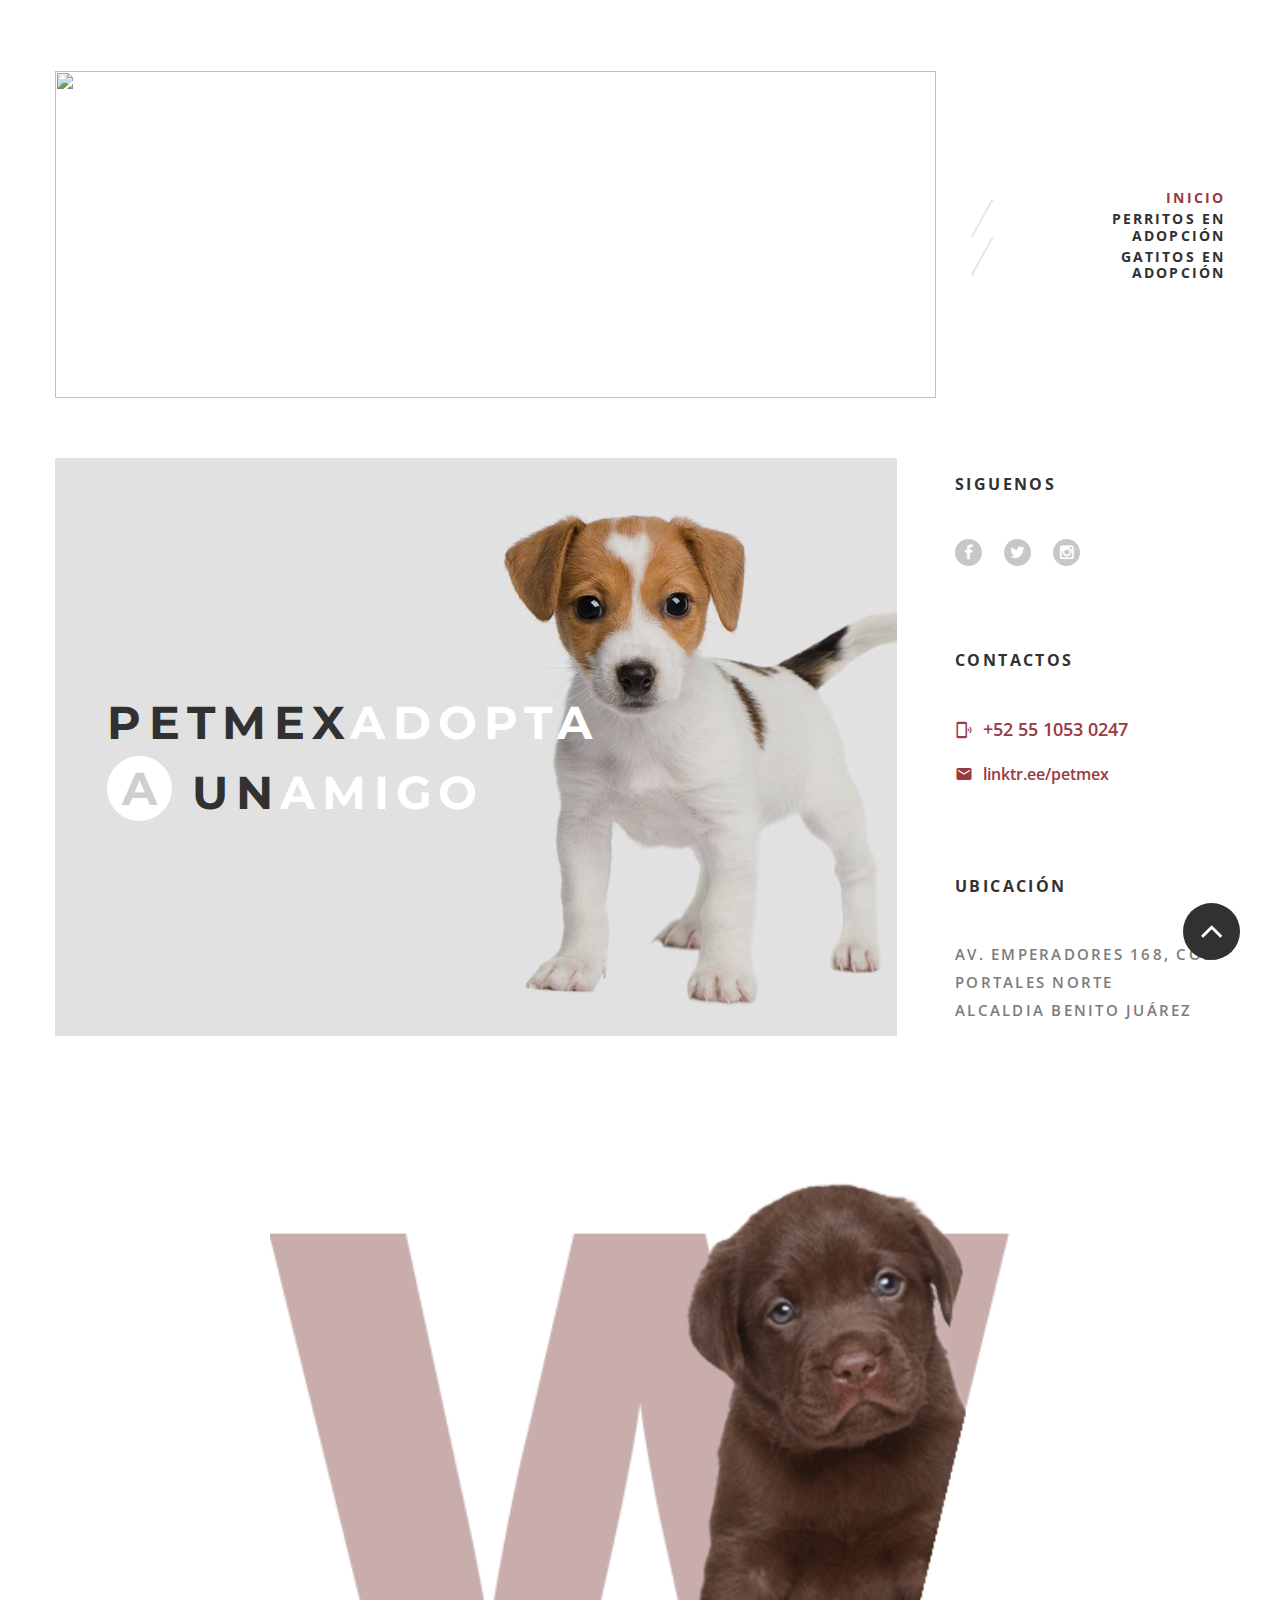
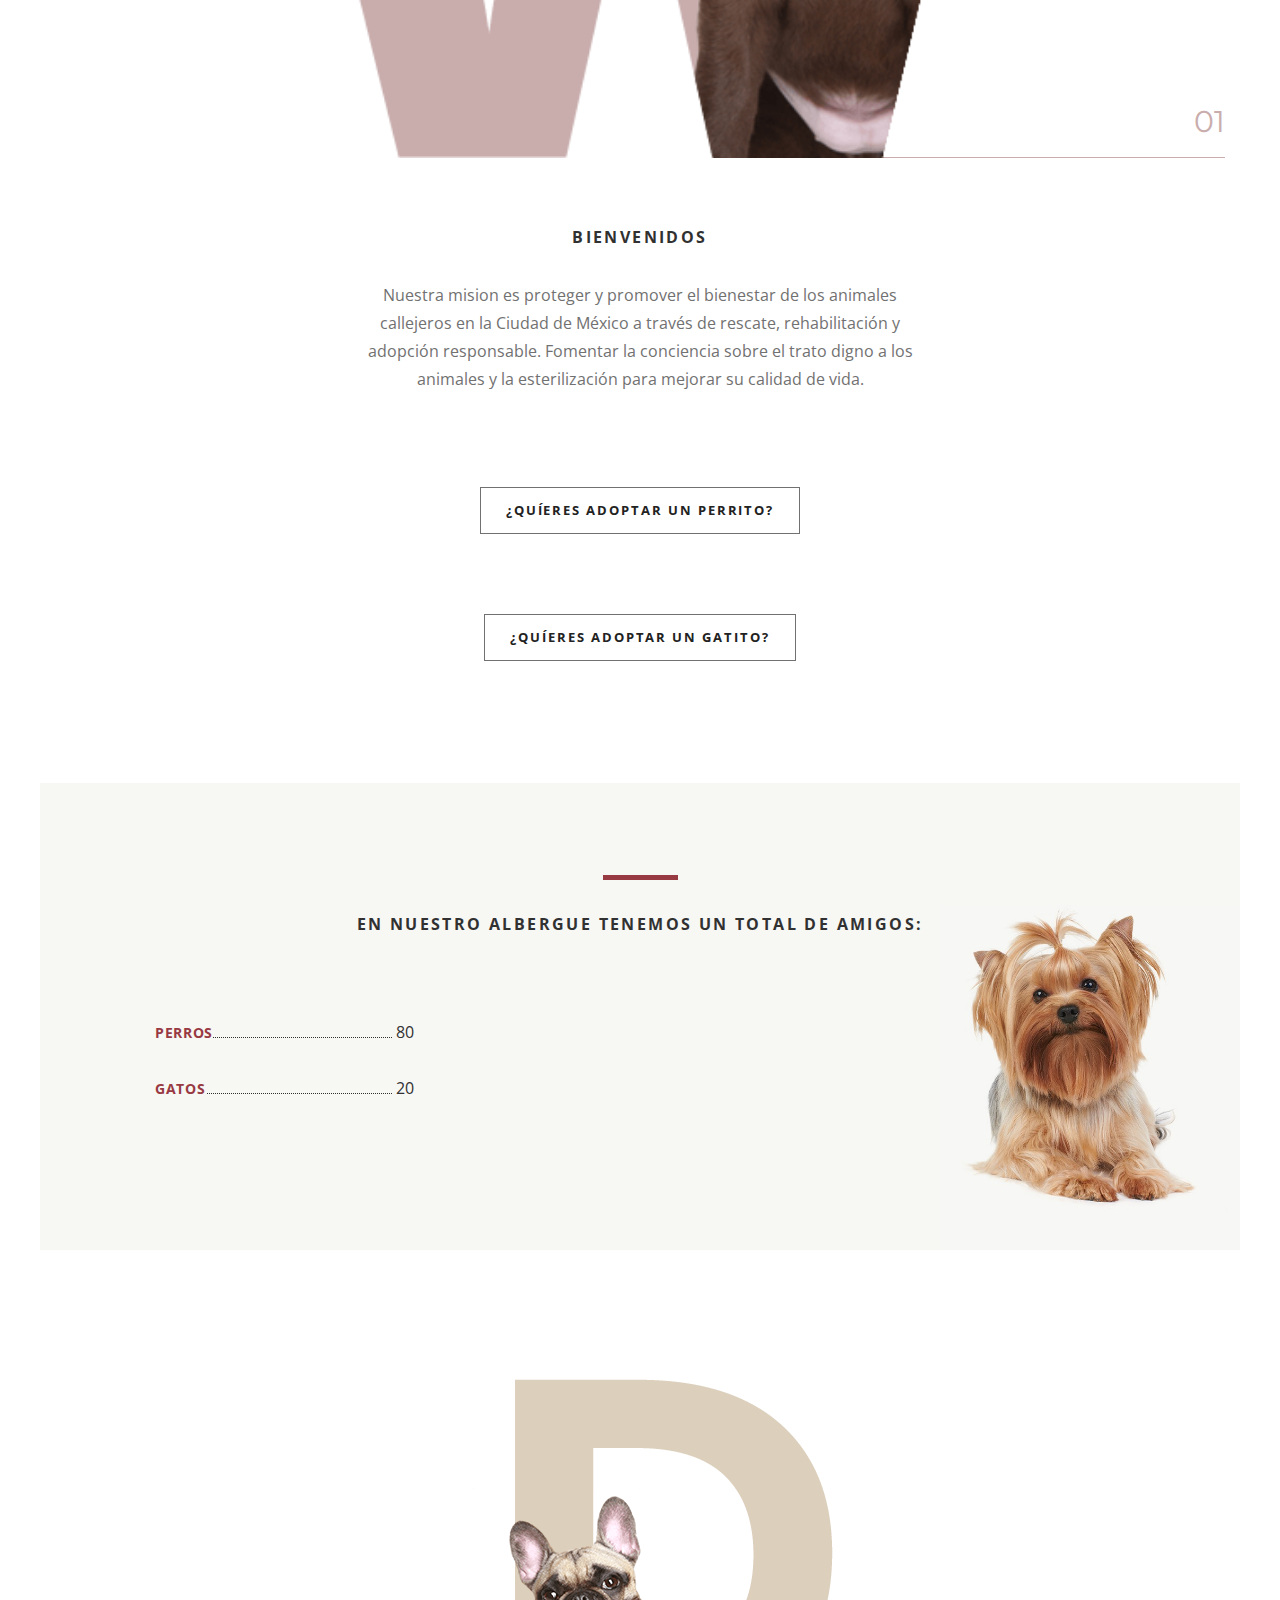
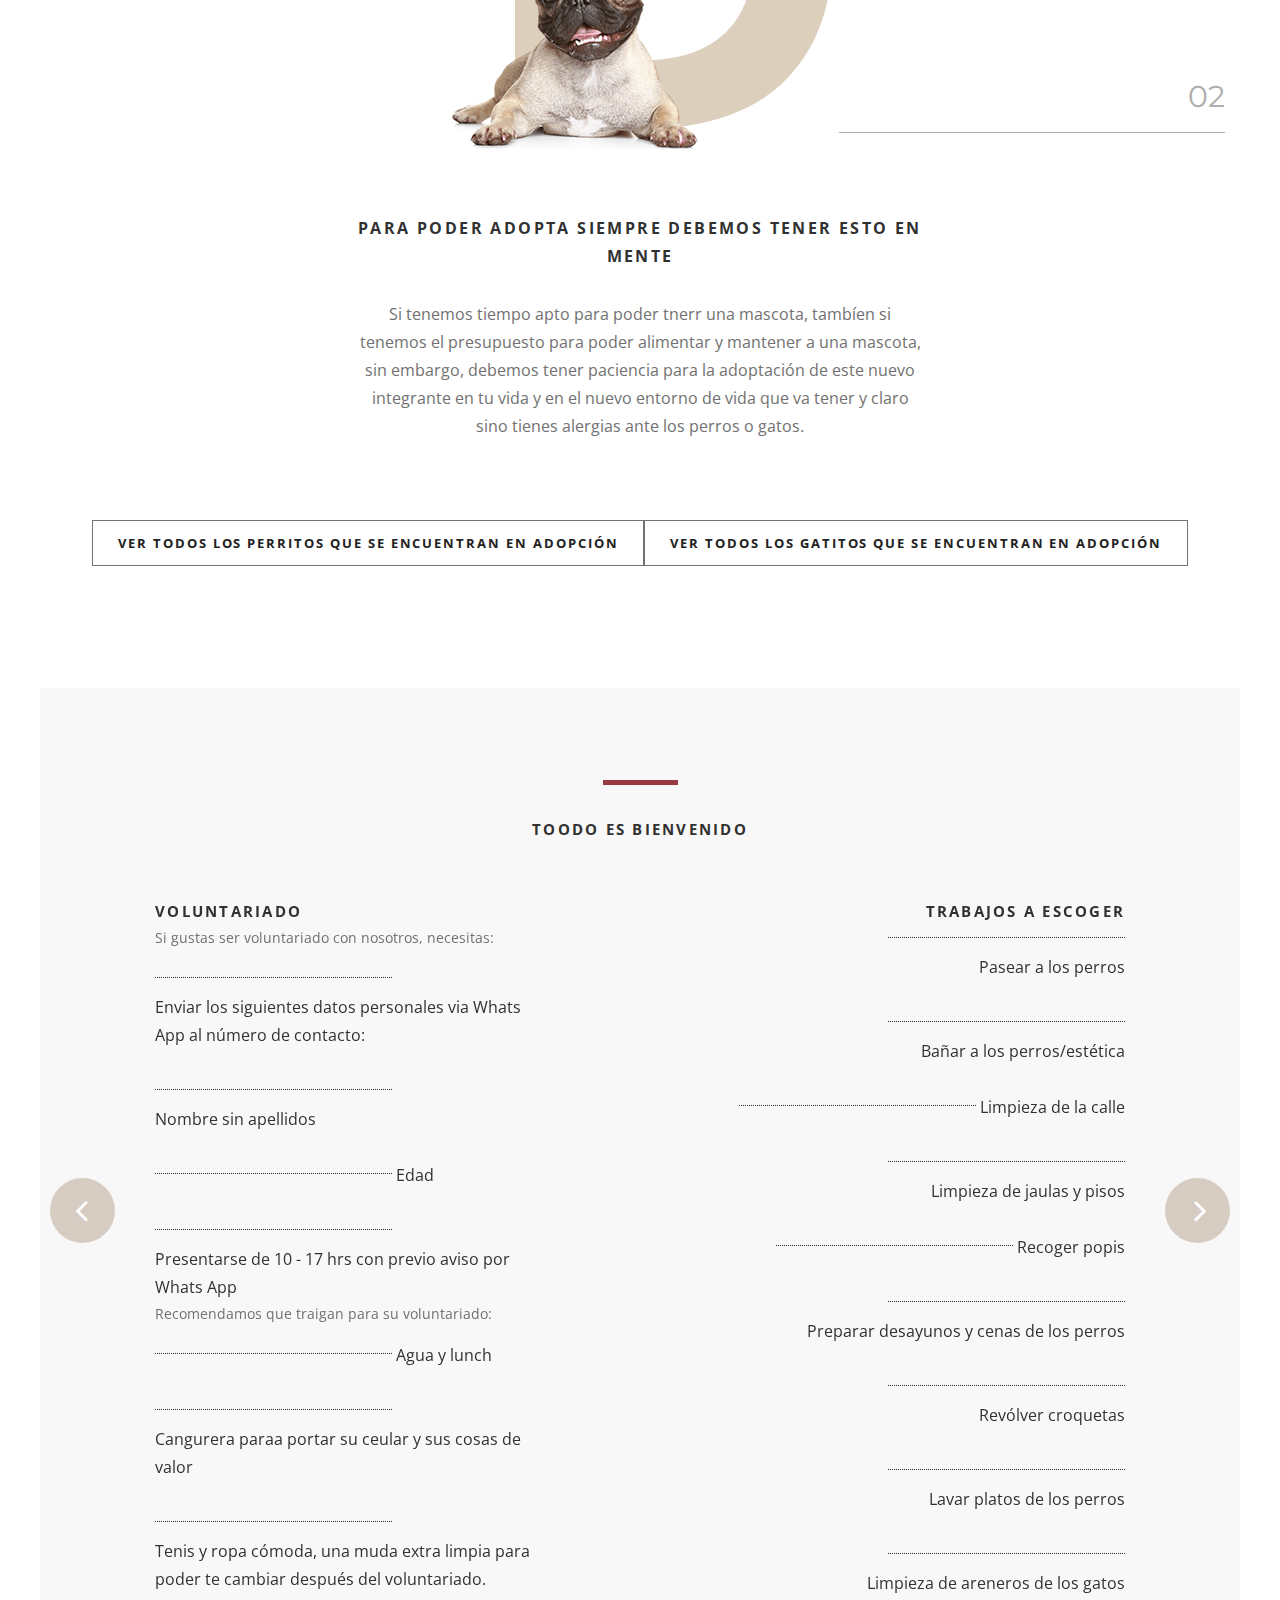
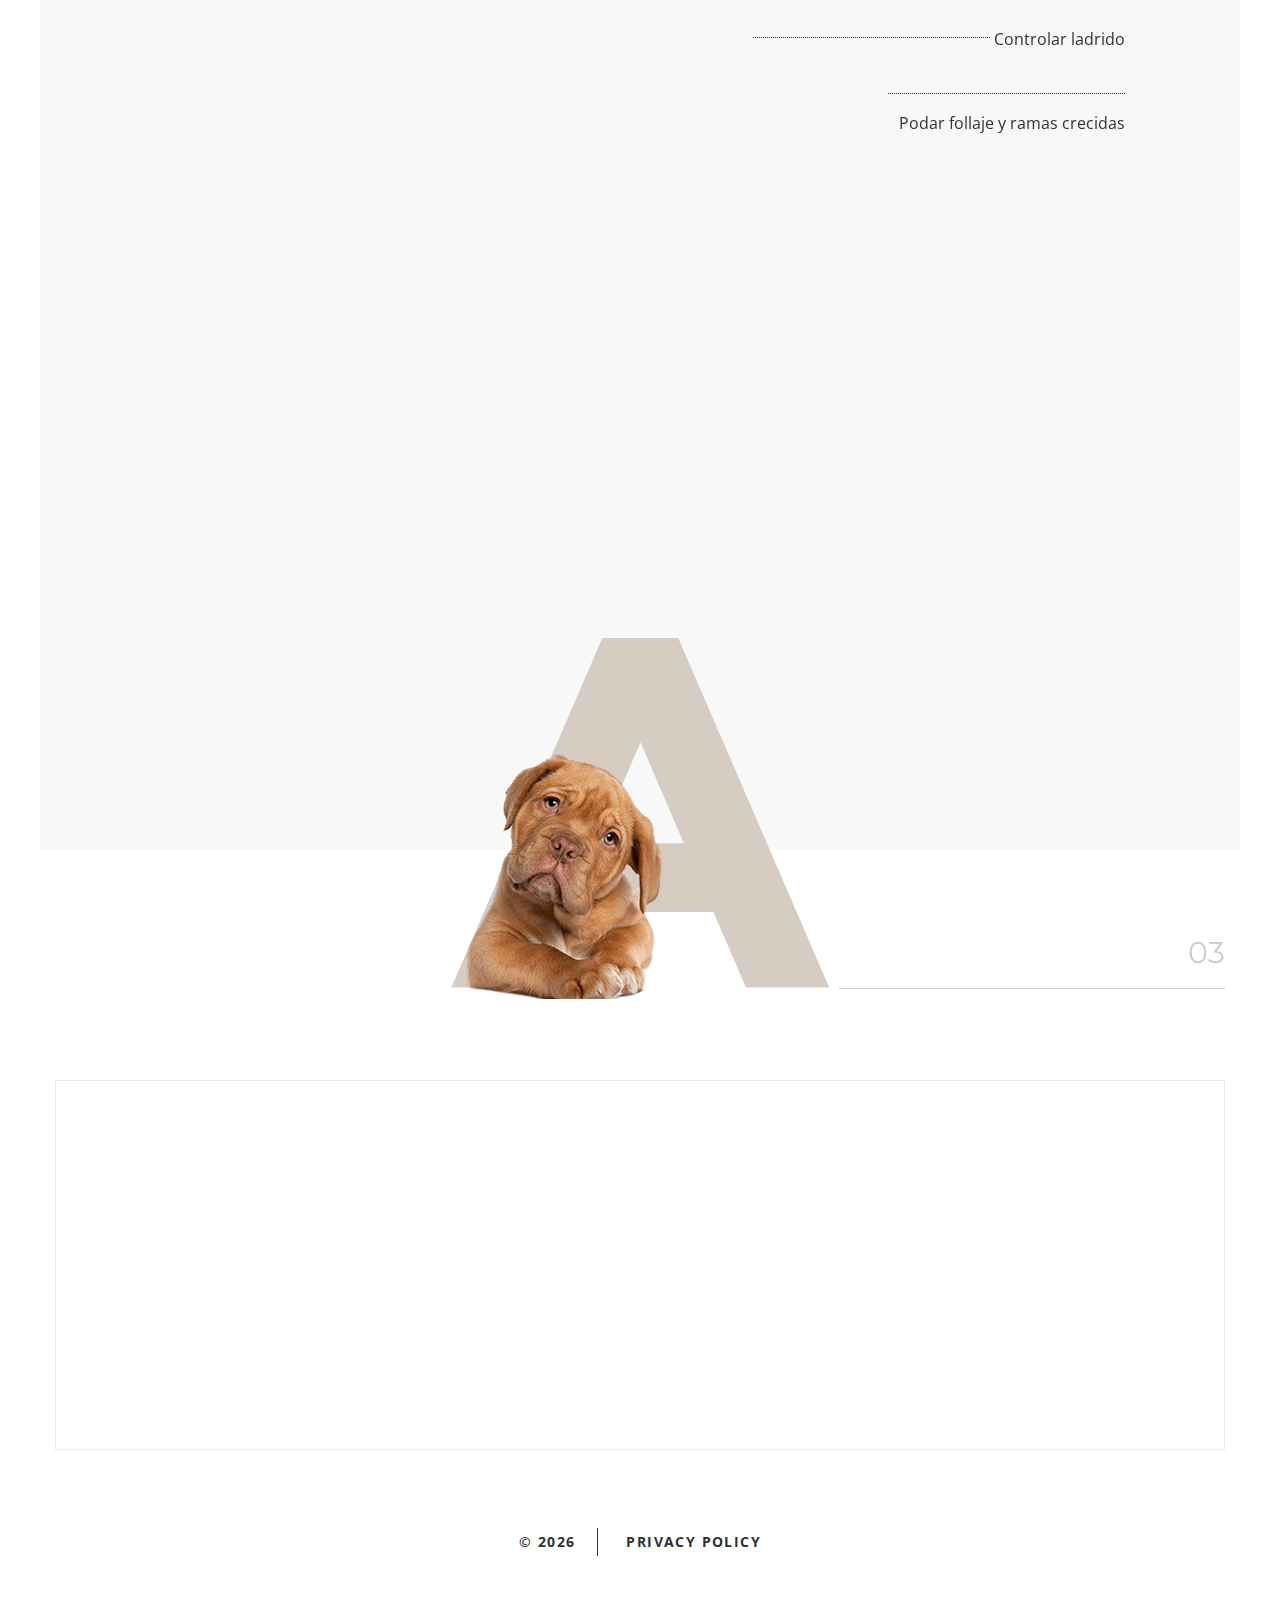
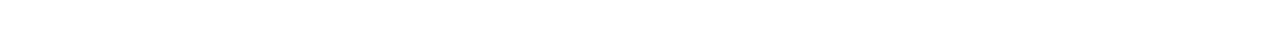
==== commit 7f2e7fc8: "fixes" ====
--- a/index.html
+++ b/index.html
@@ -2,7 +2,7 @@
 <html class="wide wow-animation" lang="es">
   <head>
     <!-- Site Title-->
-    <title>Home</title>
+    <title>Pet Mex</title>
     <meta name="format-detection" content="telephone=no" />
     <meta
       name="viewport"
@@ -49,7 +49,7 @@
         <div class="cssload-container">
           <div class="cssload-speeding-wheel"></div>
         </div>
-        <p>Loading...</p>
+        <p>Cargando...</p>
       </div>
     </div>
     <!-- Page-->
@@ -83,7 +83,11 @@
                 <!-- RD Navbar Brand-->
                 <div class="rd-navbar-brand">
                   <a class="brand-name" href="index.html"
-                    ><img src="images/logo.png" width="162" height="61" alt=""
+                    ><img
+                      src="https://static.wixstatic.com/media/1c1bd9_50670d2586c2431fbee4ed1bcb051022~mv2.jpg/v1/fill/w_886,h_337,al_c,lg_1,q_80,enc_auto/1c1bd9_50670d2586c2431fbee4ed1bcb051022~mv2.jpg"
+                      width="881"
+                      height="327"
+                      alt=""
                   /></a>
                 </div>
               </div>
@@ -91,25 +95,12 @@
                 <!-- RD Navbar Nav-->
                 <ul class="rd-navbar-nav">
                   <li class="active"><a href="./">Inicio</a></li>
-                  <li><a href="gallery.html">Galeria</a></li>
                   <li>
-                    <a href="about.html">Conocenos</a>
-                    <!-- RD Navbar Dropdown-->
-                    <ul class="rd-navbar-dropdown">
-                      <li><a href="#">Historia</a></li>
-                      <li><a href="#">offers</a></li>
-                      <li>
-                        <a href="#">news</a>
-                        <ul class="rd-navbar-dropdown">
-                          <li><a href="#">fresh</a></li>
-                          <li><a href="#">archive</a></li>
-                          <li><a href="404.html">404</a></li>
-                        </ul>
-                      </li>
-                    </ul>
+                    <a href="perritos_adopcion.html">Perritos en adopción</a>
                   </li>
-                  <li><a href="links.html">Links</a></li>
-                  <li><a href="contacts.html">Contacts</a></li>
+                  <li>
+                    <a href="gatitos_adopcion.html">Gatitos en adopción</a>
+                  </li>
                 </ul>
               </div>
             </div>
@@ -130,17 +121,15 @@
                   "
                 >
                   <h1>
-                    English <span class="text-white"> Foxhound</span
+                    PetMex<span class="text-white">Adopta</span
                     ><span class="reveal-xs-block">
                       <span class="icon icon-lg icon-circle"
-                        ><span>&</span></span
-                      ><span class="text-middle">Shetland </span
-                      ><span class="text-middle text-white">
-                        Sheepdog</span
-                      ></span
+                        ><span>a</span></span
+                      ><span class="text-middle">un</span
+                      ><span class="text-middle text-white">Amigo</span></span
                     >
                   </h1>
-                  <a class="link link-white" href="#">dog breeder website</a>
+                  <a class="link link-white" href="#"></a>
                 </div>
               </div>
               <div
@@ -149,23 +138,17 @@
                 <div class="range">
                   <div class="cell-md-12 cell-sm-4">
                     <div class="inset-xl-left-40">
-                      <h4>follow us</h4>
+                      <h4>Siguenos</h4>
                       <ul class="list-inline offset-top-20 offset-md-top-40">
                         <li>
                           <a
                             class="icon icon-gray icon-circle icon-xs fa-facebook"
-                            href="#"
+                            href="https://www.facebook.com/share/yeK3Dnc9AdE6frDf/?mibextid=qi2Omg"
                           ></a>
                         </li>
                         <li>
                           <a
                             class="icon icon-gray icon-circle icon-xs fa-twitter"
-                            href="#"
-                          ></a>
-                        </li>
-                        <li>
-                          <a
-                            class="icon icon-gray icon-circle icon-xs fa-google-plus"
                             href="#"
                           ></a>
                         </li>
@@ -182,18 +165,18 @@
                     class="cell-md-12 cell-sm-4 offset-top-40 offset-sm-top-0 offset-md-top-80"
                   >
                     <div class="inset-xl-left-40">
-                      <h4>contacts</h4>
+                      <h4>Contactos</h4>
                       <div class="offset-top-20 offset-md-top-40">
                         <span
                           class="text-middle icon icon-xs text-primary inset-right-10 material-icons-phonelink_ring"
                         ></span
-                        ><a class="extra-big" href="tel:#">+1 800 559 35 48</a>
+                        ><a class="extra-big" href="tel:#">+52 55 1053 0247</a>
                       </div>
                       <div class="offset-top-10">
                         <span
                           class="text-middle icon icon-xs text-primary inset-right-10 material-icons-email"
                         ></span
-                        ><a class="big" href="mailto:#">info@demolink.org</a>
+                        ><a class="big" href="mailto:#">linktr.ee/petmex</a>
                       </div>
                     </div>
                   </div>
@@ -201,12 +184,12 @@
                     class="cell-md-12 cell-sm-4 offset-top-40 offset-sm-top-0 offset-md-top-80"
                   >
                     <div class="inset-xl-left-40">
-                      <h4>location</h4>
+                      <h4>Ubicación</h4>
                       <div class="offset-top-20 offset-md-top-40">
                         <h5 class="text-sbold text-graydark">
-                          28 Jackson Blvd Ste 1020 Chicago
+                          Av. Emperadores 168, Col. Portales Norte
                           <br class="veil reveal-md-block" />
-                          IL 60604-2340
+                          Alcaldia Benito Juárez
                         </h5>
                       </div>
                     </div>
@@ -226,23 +209,30 @@
               <img
                 class="img-responsive center-block"
                 src="images/index-02.png"
-                width="441"
-                height="557"
+                width="741"
+                height="857"
                 alt=""
               />
             </div>
             <div class="range range-xs-center offset-top-0 offset-md-top-65">
               <div class="cell-md-8 cell-lg-6">
-                <h4>welcome to our website</h4>
+                <h4>Bienvenidos</h4>
                 <p>
-                  For many years, the English Bulldog has been named the
-                  country's most popular breed according to the Governing
-                  Council of the Dog Fancy (GCCF), and with its affectionate
-                  nature and teddy-bear good looks, it's not hard to see why. As
-                  far as personality goes, the English Bulldog is an amazing
-                  Dog.
+                  Nuestra mision es proteger y promover el bienestar de los
+                  animales callejeros en la Ciudad de México a través de
+                  rescate, rehabilitación y adopción responsable. Fomentar la
+                  conciencia sobre el trato digno a los animales y la
+                  esterilización para mejorar su calidad de vida.
                 </p>
-                <a class="btn btn-default" href="#">view all Dogs for sale</a>
+                <a
+                  class="offset-top-20 offset-lg-top-80 btn btn-default"
+                  href="perritos_adopcion.html"
+                  >¿Quíeres adoptar un perrito?</a
+                ><a
+                  class="offset-top-20 offset-lg-top-80 btn btn-default"
+                  href="gatitos_adopcion.html"
+                  >¿Quíeres adoptar un gatito?</a
+                >
               </div>
             </div>
           </div>
@@ -252,47 +242,18 @@
             class="shell shell-wide section-92 section-lg-bottom-148 bg-img-01"
           >
             <hr class="divider" />
-            <h4>English Bulldog Breed Profile</h4>
+            <h4>En nuestro albergue tenemos un total de amigos:</h4>
             <div
               class="range range-xs-center text-left offset-top-40 offset-lg-top-80"
             >
               <div class="cell-sm-11 cell-md-10">
                 <dl class="list-terms-variant-1">
-                  <dt><span>Breed number</span></dt>
-                  <dd>40</dd>
+                  <dt><span>Perros</span></dt>
+                  <dd>80</dd>
                 </dl>
                 <dl class="list-terms-variant-1">
-                  <dt><span>Average lifespan</span></dt>
-                  <dd>15 to 20 years</dd>
-                </dl>
-                <dl class="list-terms-variant-1">
-                  <dt><span>Temperament</span></dt>
-                  <dd>
-                    Friendly and affectionate, loyal and devoted, good with
-                    children and other pets.
-                  </dd>
-                </dl>
-                <dl class="list-terms-variant-1">
-                  <dt><span>Weight</span></dt>
-                  <dd>Males 6.8 to 8.1kg; females 4.5 to 5.4kg</dd>
-                </dl>
-                <dl class="list-terms-variant-1">
-                  <dt><span>AVAILABILITY</span></dt>
-                  <dd>Easy</dd>
-                </dl>
-                <dl class="list-terms-variant-1">
-                  <dt><span>Colours</span></dt>
-                  <dd>
-                    Available in almost every colour and coat pattern you can
-                    think of.
-                  </dd>
-                </dl>
-                <dl class="list-terms-variant-1">
-                  <dt><span>Grooming</span></dt>
-                  <dd>
-                    Once a week is adequate. A simple hand groom will often
-                    remove dead hair.
-                  </dd>
+                  <dt><span>Gatos</span></dt>
+                  <dd>20</dd>
                 </dl>
               </div>
             </div>
@@ -315,77 +276,25 @@
             </div>
             <div class="range range-xs-center offset-top-0 offset-md-top-65">
               <div class="cell-md-8 cell-lg-6">
-                <h4>CHOOSING A Dog</h4>
+                <h4>Para poder adopta siempre debemos tener esto en mente</h4>
                 <p>
-                  Choosing between a male and a female is not an easy task, as
-                  both make wonderful companions. Differences in personality are
-                  mostly attributable to the fact that everyone has something
-                  unique about them, rather than to male vs. female differences.
+                  Si tenemos tiempo apto para poder tnerr una mascota, tambíen
+                  si tenemos el presupuesto para poder alimentar y mantener a
+                  una mascota, sin embargo, debemos tener paciencia para la
+                  adoptación de este nuevo integrante en tu vida y en el nuevo
+                  entorno de vida que va tener y claro sino tienes alergias ante
+                  los perros o gatos.
                 </p>
               </div>
             </div>
-            <!-- Owl Carousel-->
-            <div
-              class="owl-carousel offset-top-40 offset-lg-top-96 owl-dots-modile"
-              data-dots="true"
-              data-items="1"
-              data-sm-items="2"
-              data-md-items="3"
-              data-margin="30"
-              data-lg-margin="84"
-              data-mouse-drag="false"
-            >
-              <div class="thumbnail">
-                <img
-                  class="img-responsive"
-                  src="images/index-05.jpg"
-                  width="480"
-                  height="321"
-                  alt=""
-                />
-                <div class="caption">
-                  <h4>Date of birth: 19 Feb 2016</h4>
-                  <p class="text-graylight small text-bold text-uppercase">
-                    Delivery possible
-                  </p>
-                  <a class="caption-link btn btn-default" href="#">details</a>
-                </div>
-              </div>
-              <div class="thumbnail">
-                <img
-                  class="img-responsive"
-                  src="images/index-06.jpg"
-                  width="480"
-                  height="321"
-                  alt=""
-                />
-                <div class="caption">
-                  <h4>Date of birth: 24 may 2012</h4>
-                  <p class="text-graylight small text-bold text-uppercase">
-                    Delivery possible
-                  </p>
-                  <a class="caption-link btn btn-default" href="#">details</a>
-                </div>
-              </div>
-              <div class="thumbnail">
-                <img
-                  class="img-responsive"
-                  src="images/index-07.jpg"
-                  width="480"
-                  height="321"
-                  alt=""
-                />
-                <div class="caption">
-                  <h4>Date of birth: 30 Sept 2010</h4>
-                  <p class="text-graylight small text-bold text-uppercase">
-                    Delivery possible
-                  </p>
-                  <a class="caption-link btn btn-default" href="#">details</a>
-                </div>
-              </div>
-            </div>
-            <a class="offset-top-20 offset-lg-top-80 btn btn-default" href="#"
-              >view all Dogs for sale</a
+            <a
+              class="offset-top-20 offset-lg-top-80 btn btn-default"
+              href="perritos_adopcion.html"
+              >Ver todos los perritos que se encuentran en adopción</a
+            ><a
+              class="offset-top-20 offset-lg-top-80 btn btn-default"
+              href="gatitos_adopcion.html"
+              >Ver todos los gatitos que se encuentran en adopción</a
             >
           </div>
         </section>
@@ -394,7 +303,7 @@
             class="shell shell-wide section-92 section-lg-bottom-148 bg-mocos"
           >
             <hr class="divider" />
-            <h5>articles & publications</h5>
+            <h5>Toodo es bienvenido</h5>
             <div
               class="range range-xs-center offset-top-40 offset-lg-top-54 owl-wrapper"
             >
@@ -410,76 +319,239 @@
                   data-items="1"
                   data-mouse-drag="false"
                 >
-                  <div class="item">
+                  <div class="item" id="#voluntariado">
                     <div class="range range-xs-justify">
                       <div class="cell-xl-4 cell-lg-5 text-lg-left">
-                        <h6>
-                          <a class="text-dark" href="#"
-                            >Problem of Puppy mortality</a
-                          >
-                        </h6>
+                        <h5>
+                          <a class="text-dark">Voluntariado</a>
+                        </h5>
                         <p class="small">
-                          Puppy mortality is a distressing, as well as an
-                          economic problem, which occurs to some extent in any
-                          breeding program. A study by Scott et al, 1976, of
-                          over 3,000 Puppies in over 800 litters indicated 34.5%
-                          mortality between birth and one year, which is a
-                          considerable number.
+                          Si gustas ser voluntariado con nosotros, necesitas:
                         </p>
+                        <dl class="list-terms-variant-1">
+                          <dt></dt>
+                          <dd>
+                            Enviar los siguientes datos personales via Whats App
+                            al número de contacto:
+                          </dd>
+                        </dl>
+                        <dl class="list-terms-variant-1">
+                          <dt></dt>
+                          <dd>Nombre sin apellidos</dd>
+                        </dl>
+                        <dl class="list-terms-variant-1">
+                          <dt></dt>
+                          <dd>Edad</dd>
+                        </dl>
+                        <dl class="list-terms-variant-1">
+                          <dt></dt>
+                          <dd>
+                            Presentarse de 10 - 17 hrs con previo aviso por
+                            Whats App
+                          </dd>
+                        </dl>
+
+                        <p class="small">
+                          Recomendamos que traigan para su voluntariado:
+                        </p>
+                        <dl class="list-terms-variant-1">
+                          <dt></dt>
+                          <dd>Agua y lunch</dd>
+                        </dl>
+                        <dl class="list-terms-variant-1">
+                          <dt></dt>
+                          <dd>
+                            Cangurera paraa portar su ceular y sus cosas de
+                            valor
+                          </dd>
+                        </dl>
+                        <dl class="list-terms-variant-1">
+                          <dt></dt>
+                          <dd>
+                            Tenis y ropa cómoda, una muda extra limpia para
+                            poder te cambiar después del voluntariado.
+                          </dd>
+                        </dl>
                       </div>
                       <div
                         class="offset-top-40 offset-lg-top-0 cell-xl-4 cell-lg-5 text-lg-right"
                       >
-                        <h6>
-                          <a class="text-dark" href="#"
-                            >MYTHS & FACTS ABOUT SPAYING OR NEUTERING</a
-                          >
-                        </h6>
-                        <p class="small">
-                          The animal population is exploding. Each year millions
-                          of unwanted pets are born and most are treated like
-                          "living garbage" and disposed of. The primary causes
-                          of pet euthanasia are the failure of owners to have
-                          their pets spayed or neutered and animals that are
-                          abandoned or relinquished to shelters because of
-                          obedience problems.
-                        </p>
+                        <h5>
+                          <a class="text-dark">Trabajos a escoger</a>
+                        </h5>
+                        <dl class="list-terms-variant-1">
+                          <dt></dt>
+                          <dd>Pasear a los perros</dd>
+                        </dl>
+                        <dl class="list-terms-variant-1">
+                          <dt></dt>
+                          <dd>Bañar a los perros/estética</dd>
+                        </dl>
+                        <dl class="list-terms-variant-1">
+                          <dt></dt>
+                          <dd>Limpieza de la calle</dd>
+                        </dl>
+                        <dl class="list-terms-variant-1">
+                          <dt></dt>
+                          <dd>Limpieza de jaulas y pisos</dd>
+                        </dl>
+                        <dl class="list-terms-variant-1">
+                          <dt></dt>
+                          <dd>Recoger popis</dd>
+                        </dl>
+                        <dl class="list-terms-variant-1">
+                          <dt></dt>
+                          <dd>Preparar desayunos y cenas de los perros</dd>
+                        </dl>
+                        <dl class="list-terms-variant-1">
+                          <dt></dt>
+                          <dd>Revólver croquetas</dd>
+                        </dl>
+                        <dl class="list-terms-variant-1">
+                          <dt></dt>
+                          <dd>Lavar platos de los perros</dd>
+                        </dl>
+                        <dl class="list-terms-variant-1">
+                          <dt></dt>
+                          <dd>Limpieza de areneros de los gatos</dd>
+                        </dl>
+                        <dl class="list-terms-variant-1">
+                          <dt></dt>
+                          <dd>Controlar ladrido</dd>
+                        </dl>
+                        <dl class="list-terms-variant-1">
+                          <dt></dt>
+                          <dd>Podar follaje y ramas crecidas</dd>
+                        </dl>
                       </div>
                     </div>
                   </div>
                   <div class="item">
                     <div class="range range-xs-justify">
                       <div class="cell-xl-4 cell-lg-5 text-lg-left">
-                        <h6>
-                          <a class="text-dark" href="#"
-                            >FACTS ABOUT DECLAWING</a
-                          >
-                        </h6>
+                        <h5>
+                          <a class="text-dark">Aceptamos donativos</a>
+                        </h5>
                         <p class="small">
-                          Unlike most mammals who walk on the soles of the paws
-                          or feet, Dogs are digitigrades, which means they walk
-                          on their toes. Their back, shoulder, paw and leg
-                          joints, muscles, tendons, ligaments and nerves are
-                          naturally designed to support and distribute the Dog's
-                          weight across its toes as it walks, runs and climbs.
+                          Aceptamos doncativos en especie, en tiempo de
+                          voluntariado o en efectivo. También aceptamos
+                          transferencias de su donativo. Estos son los datos
+                          bancarios:
                         </p>
+                        <dl class="list-terms-variant-1">
+                          <dt><span>Banco</span></dt>
+                          <dd>HSBC</dd>
+                        </dl>
+                        <dl class="list-terms-variant-1">
+                          <dt><span>No. de cuenta:</span></dt>
+                          <dd>4061273710</dd>
+                        </dl>
+                        <dl class="list-terms-variant-1">
+                          <dt><span>Clabe inter bancaria:</span></dt>
+                          <dd>0211-8004-0612-7371-09</dd>
+                        </dl>
+                        <dl class="list-terms-variant-1">
+                          <dt><span>Nombre de la titular:</span></dt>
+                          <dd>Dinah</dd>
+                        </dl>
+                        <dl class="list-terms-variant-1">
+                          <dt><span>Concetpo de la transferencia:</span></dt>
+                          <dd>
+                            DONATIVO + Nombre de algún peludín que deseas
+                            ptrocinar, adoptar o descripción
+                          </dd>
+                        </dl>
                       </div>
                       <div
                         class="offset-top-40 offset-lg-top-0 cell-xl-4 cell-lg-5 text-lg-right"
                       >
-                        <h6>
-                          <a class="text-dark" href="#"
-                            >COMmon Health Concerns in an Overweight Dog</a
+                        <h5>
+                          <a class="text-dark"
+                            >También aceptamos productos de limpieza o chachara
+                            para venta</a
                           >
-                        </h6>
+                        </h5>
                         <p class="small">
-                          Concerned about how round your Dog has become, or even
-                          notice your Dog losing weight too quickly? It's easy
-                          for people to realize they've gained too much when
-                          their pants get a little snug. When it comes to a
-                          feline friend, however, its up to you to watch for
-                          warning signs that she's a little too fluffy.
+                          Para los productos de limpieza lo que recomendamos son
+                          los siguientes productos:
                         </p>
+                        <dl class="list-terms-variant-1">
+                          <dt><span></span></dt>
+                          <dd>Cloro, fabuloso, jabón en polvo (detergente)</dd>
+                        </dl>
+                        <dl class="list-terms-variant-1">
+                          <dt><span></span></dt>
+                          <dd>
+                            Desinfectante SOLUVET, Shampoo para bañarlos,
+                            transportadoras de cualqueir modelo para perro o
+                            gato
+                          </dd>
+                        </dl>
+                        <dl class="list-terms-variant-1">
+                          <dt><span></span></dt>
+                          <dd>
+                            Transportadoras de cualqueir modelo para perro o
+                            gato
+                          </dd>
+                        </dl>
+                        <dl class="list-terms-variant-1">
+                          <dt><span></span></dt>
+                          <dd>
+                            Pueden ser chicas, medianaas o grandes las
+                            transportadoras
+                          </dd>
+                        </dl>
+                        <dl class="list-terms-variant-1">
+                          <dt><span></span></dt>
+                          <dd>
+                            Se utilizan las transportadoras para el aeropuerto
+                            cuando son adoptados en el extranjero o para
+                            transportación de rescate u otro fin.
+                          </dd>
+                        </dl>
+                        <p class="small">
+                          Para las chacharas para venta, lo recaudado se utiliza
+                          para:
+                        </p>
+                        <dl class="list-terms-variant-1">
+                          <dt><span></span></dt>
+                          <dd>
+                            Croquetas para alimentar a los perros en situación
+                            de calle en Chalco
+                          </dd>
+                        </dl>
+                        <dl class="list-terms-variant-1">
+                          <dt><span></span></dt>
+                          <dd>Gasonlina para los rescates</dd>
+                        </dl>
+                        <dl class="list-terms-variant-1">
+                          <dt><span></span></dt>
+                          <dd>Esterilizaciones</dd>
+                        </dl>
+                        <dl class="list-terms-variant-1">
+                          <dt><span></span></dt>
+                          <dd>
+                            Suéteres para los perros, cobijas, edredones, camas
+                            para los perros y/o gatos.
+                          </dd>
+                        </dl>
+                        <p class="small">Varios:</p>
+                        <dl class="list-terms-variant-1">
+                          <dt><span></span></dt>
+                          <dd>Rafia para amarrar los bultos de popis</dd>
+                        </dl>
+                        <dl class="list-terms-variant-1">
+                          <dt><span></span></dt>
+                          <dd>Cal</dd>
+                        </dl>
+                        <dl class="list-terms-variant-1">
+                          <dt><span></span></dt>
+                          <dd>Aserrin para los areneros</dd>
+                        </dl>
+                        <dl class="list-terms-variant-1">
+                          <dt><span></span></dt>
+                          <dd>Botes de yogurt de 1Lt</dd>
+                        </dl>
                       </div>
                     </div>
                   </div>
@@ -507,13 +579,15 @@
             <div
               class="rd-google-map rd-google-map__model"
               data-zoom="12"
-              data-x="-73.9874068"
-              data-y="40.643180"
+              data-x="-99.151892"
+              data-y="19.3666888"
               data-styles='[{"featureType":"administrative.locality","elementType":"all","stylers":[{"hue":"#2c2e33"},{"saturation":7},{"lightness":19},{"visibility":"on"}]},{"featureType":"landscape","elementType":"all","stylers":[{"hue":"#ffffff"},{"saturation":-100},{"lightness":100},{"visibility":"simplified"}]},{"featureType":"poi","elementType":"all","stylers":[{"hue":"#ffffff"},{"saturation":-100},{"lightness":100},{"visibility":"off"}]},{"featureType":"road","elementType":"geometry","stylers":[{"hue":"#bbc0c4"},{"saturation":-93},{"lightness":31},{"visibility":"simplified"}]},{"featureType":"road","elementType":"labels","stylers":[{"hue":"#bbc0c4"},{"saturation":-93},{"lightness":31},{"visibility":"on"}]},{"featureType":"road.arterial","elementType":"labels","stylers":[{"hue":"#bbc0c4"},{"saturation":-93},{"lightness":-2},{"visibility":"simplified"}]},{"featureType":"road.local","elementType":"geometry","stylers":[{"hue":"#e9ebed"},{"saturation":-90},{"lightness":-8},{"visibility":"simplified"}]},{"featureType":"transit","elementType":"all","stylers":[{"hue":"#e9ebed"},{"saturation":10},{"lightness":69},{"visibility":"on"}]},{"featureType":"water","elementType":"all","stylers":[{"hue":"#e9ebed"},{"saturation":-78},{"lightness":67},{"visibility":"simplified"}]}]'
             >
               <ul class="map_locations">
-                <li data-y="40.643180" data-x="-73.9874068">
-                  <p>9870 St Vincent Place, Glasgow, DC 45 Fr 45.</p>
+                <li data-y="19.3666888" data-x="-99.151892">
+                  <p>
+                    Av. Emperadores 168, Col. Portales Norte, Alc. Benito Juárez
+                  </p>
                 </li>
               </ul>
             </div>
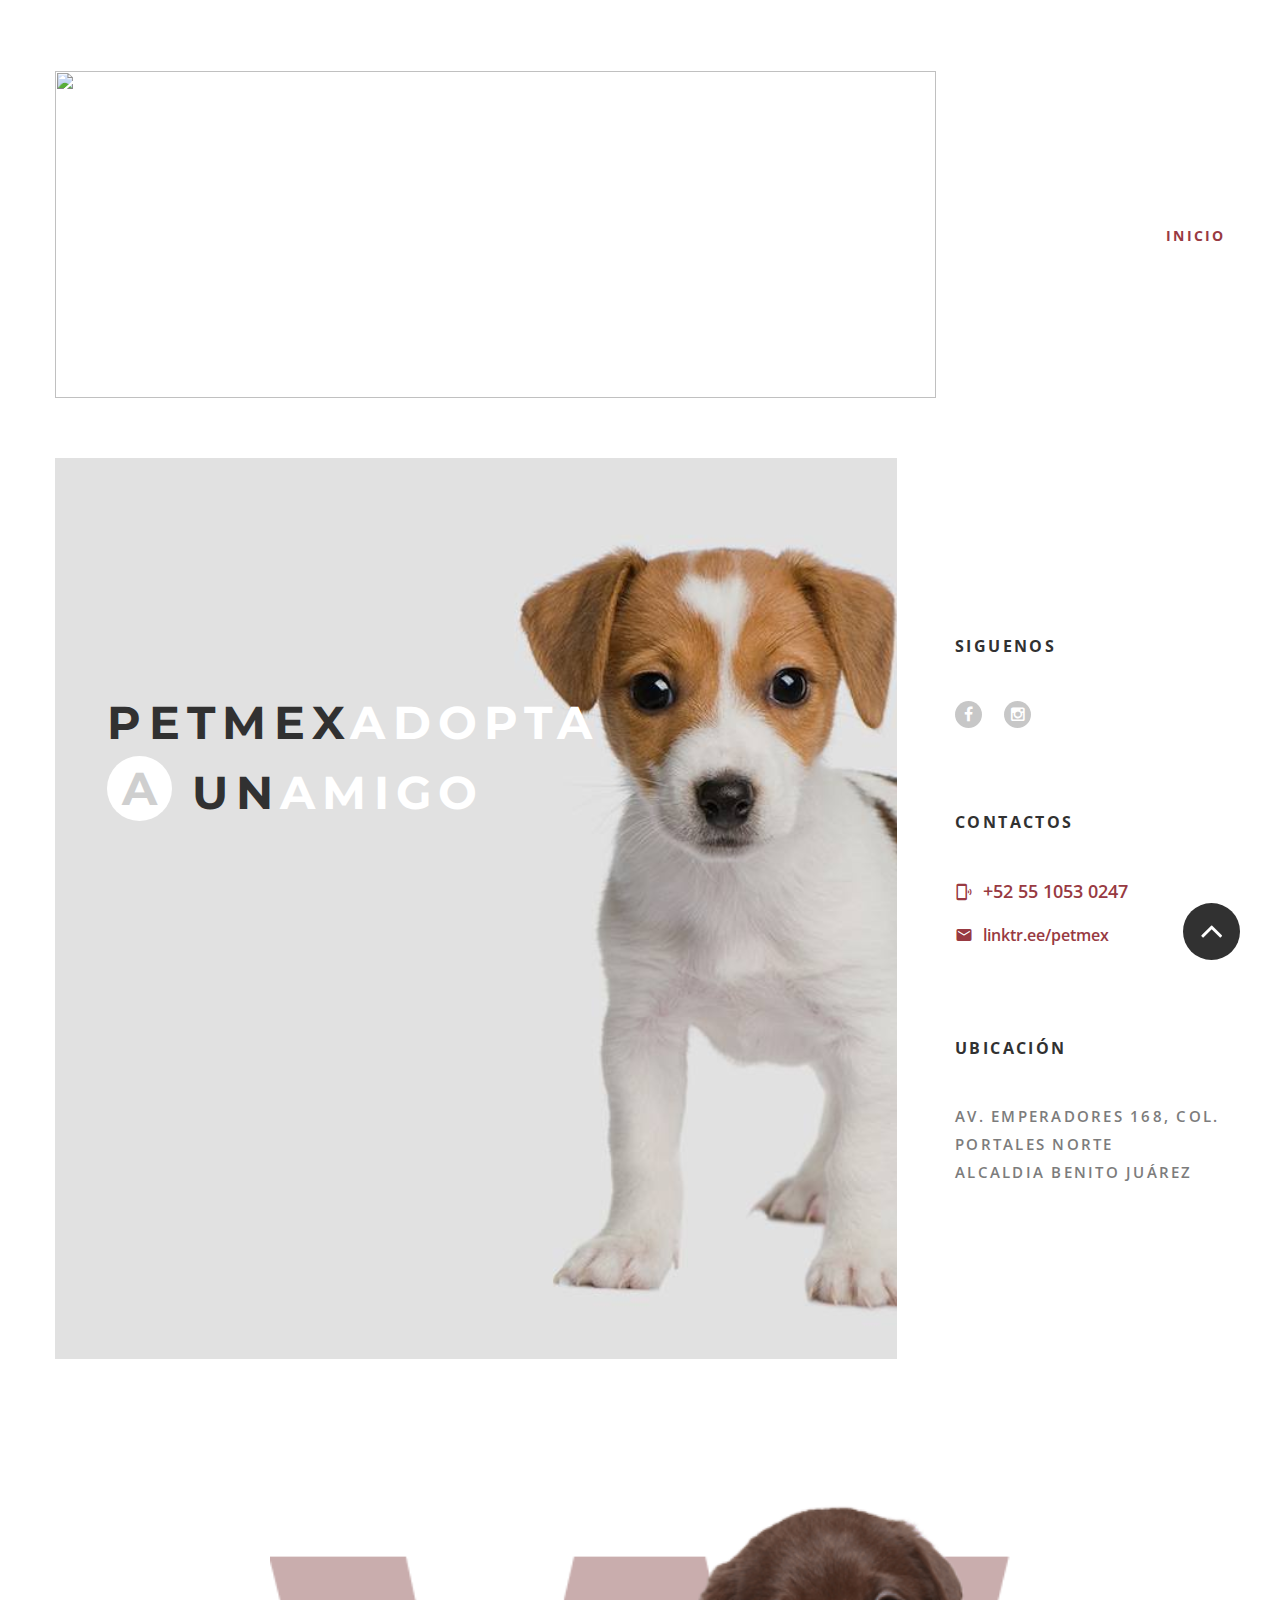
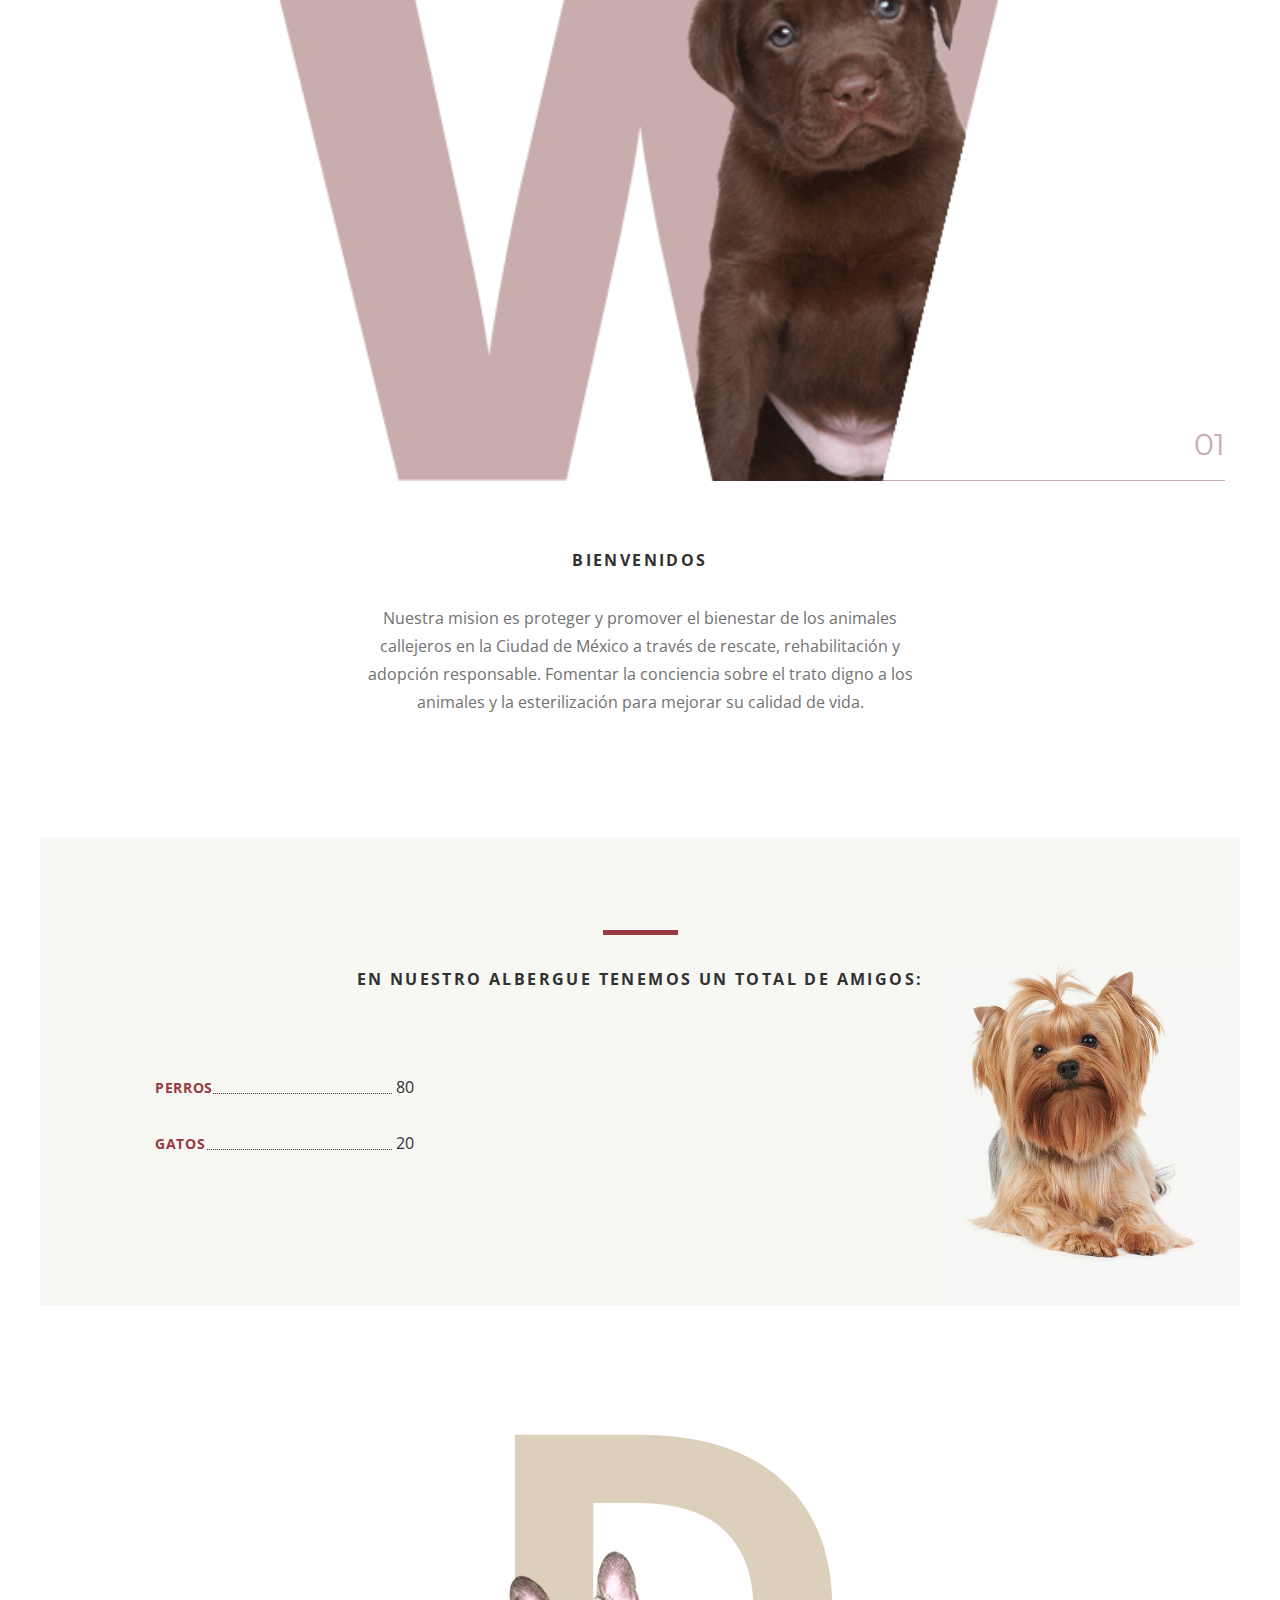
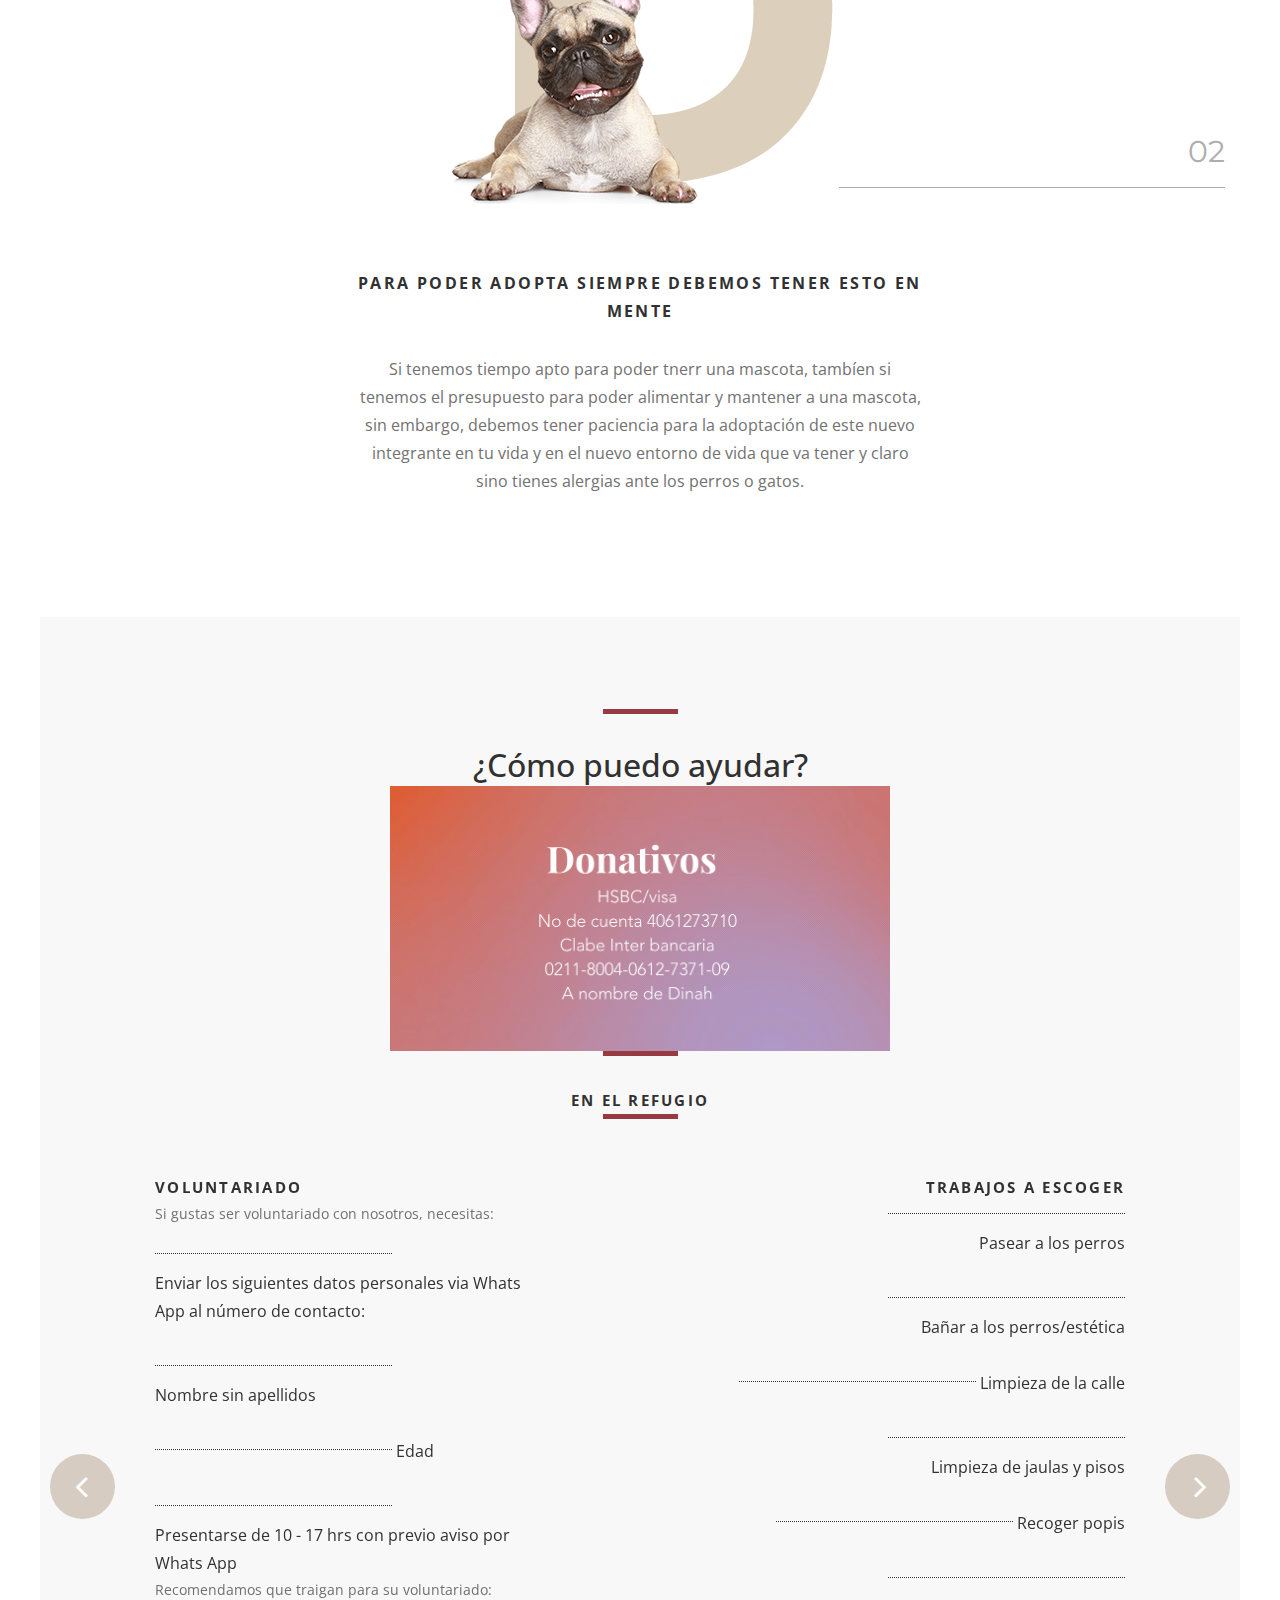
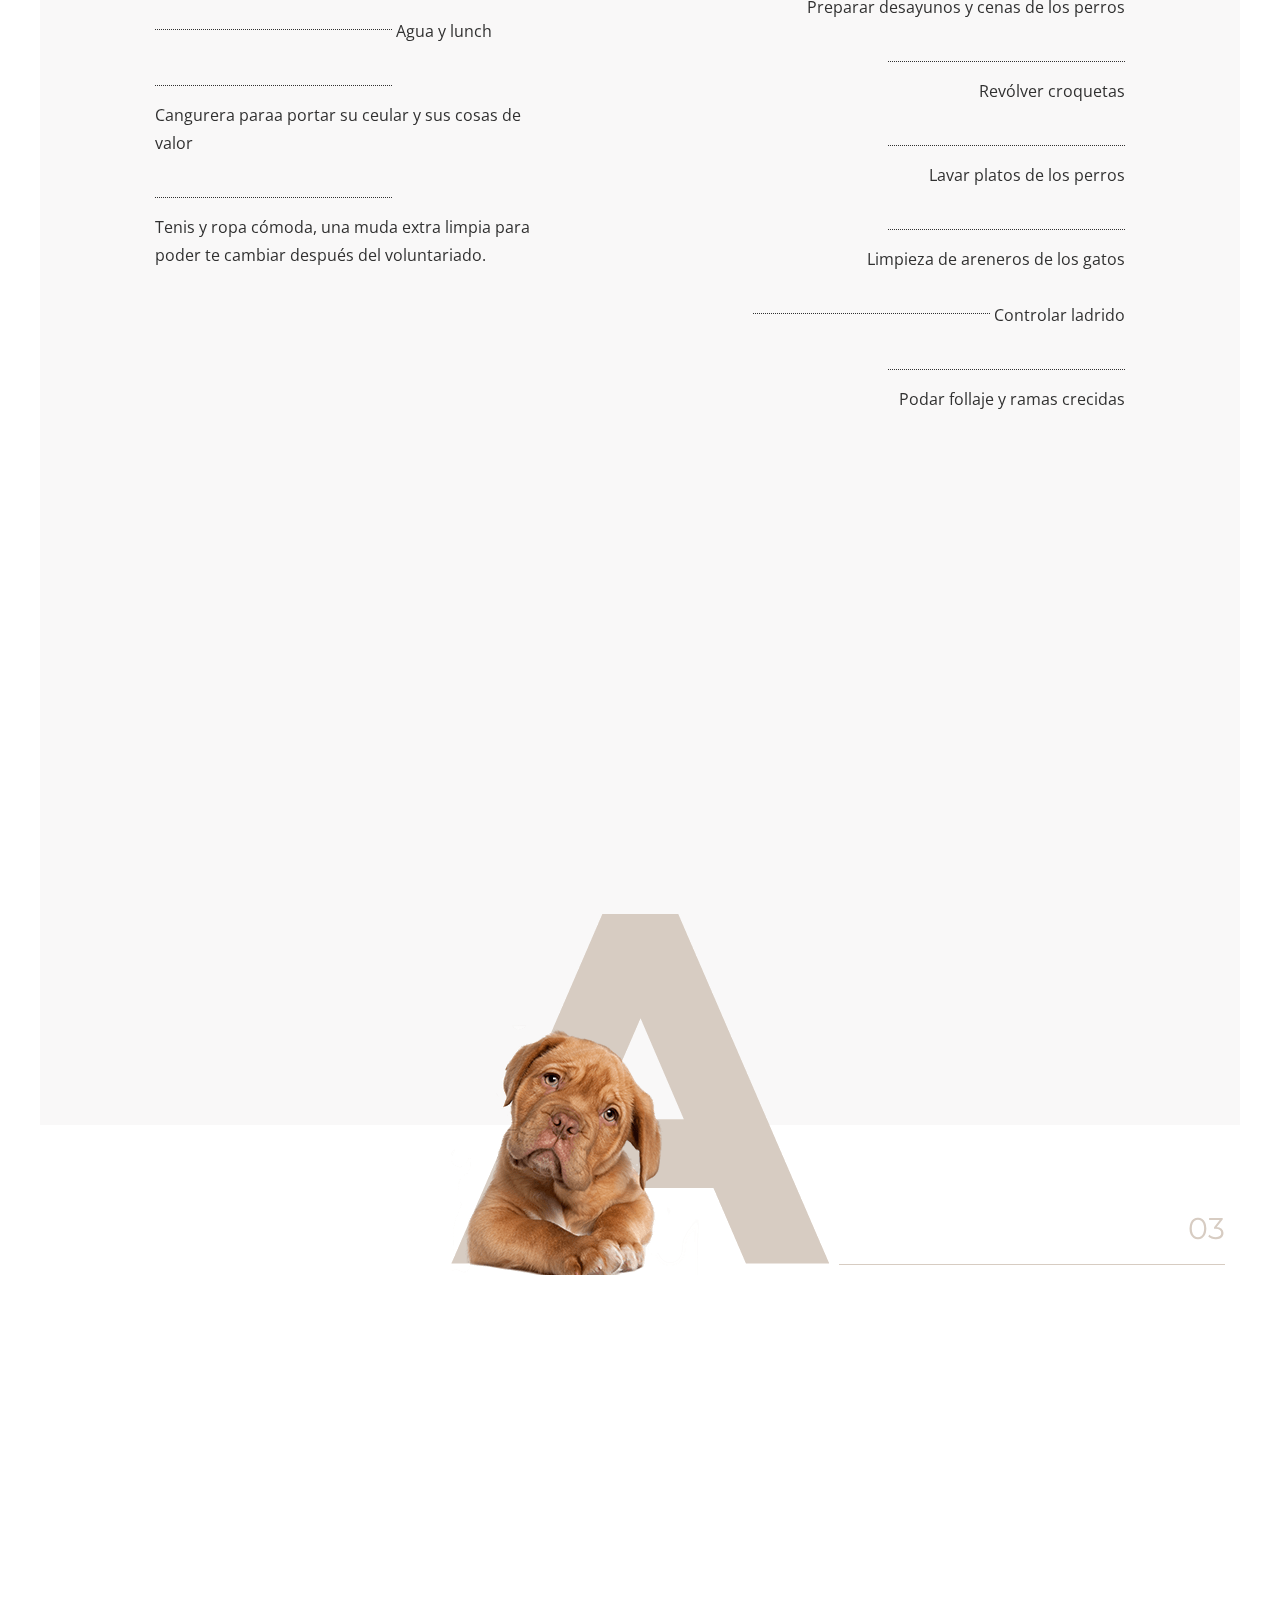
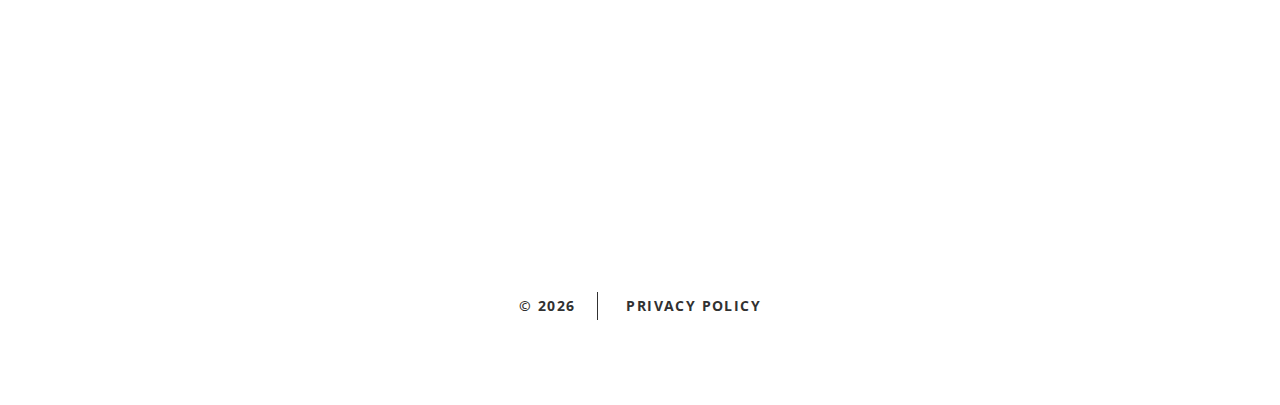
==== commit 475fae4b: "ajustes" ====
--- a/index.html
+++ b/index.html
@@ -95,12 +95,6 @@
                 <!-- RD Navbar Nav-->
                 <ul class="rd-navbar-nav">
                   <li class="active"><a href="./">Inicio</a></li>
-                  <li>
-                    <a href="perritos_adopcion.html">Perritos en adopción</a>
-                  </li>
-                  <li>
-                    <a href="gatitos_adopcion.html">Gatitos en adopción</a>
-                  </li>
                 </ul>
               </div>
             </div>
@@ -130,6 +124,18 @@
                     >
                   </h1>
                   <a class="link link-white" href="#"></a>
+                  <div>
+                    <iframe
+                      width="560"
+                      height="315"
+                      src="https://www.youtube.com/embed/TPxeLWeu3-M?si=r9z3XNFa-F3FJxLZ"
+                      title="YouTube video player"
+                      frameborder="0"
+                      allow="accelerometer; autoplay; clipboard-write; encrypted-media; gyroscope; picture-in-picture; web-share"
+                      referrerpolicy="strict-origin-when-cross-origin"
+                      allowfullscreen
+                    ></iframe>
+                  </div>
                 </div>
               </div>
               <div
@@ -148,14 +154,8 @@
                         </li>
                         <li>
                           <a
-                            class="icon icon-gray icon-circle icon-xs fa-twitter"
-                            href="#"
-                          ></a>
-                        </li>
-                        <li>
-                          <a
                             class="icon icon-gray icon-circle icon-xs fa-instagram"
-                            href="#"
+                            href="https://www.instagram.com/centrodeadopcionpetmex/"
                           ></a>
                         </li>
                       </ul>
@@ -224,15 +224,6 @@
                   conciencia sobre el trato digno a los animales y la
                   esterilización para mejorar su calidad de vida.
                 </p>
-                <a
-                  class="offset-top-20 offset-lg-top-80 btn btn-default"
-                  href="perritos_adopcion.html"
-                  >¿Quíeres adoptar un perrito?</a
-                ><a
-                  class="offset-top-20 offset-lg-top-80 btn btn-default"
-                  href="gatitos_adopcion.html"
-                  >¿Quíeres adoptar un gatito?</a
-                >
               </div>
             </div>
           </div>
@@ -287,15 +278,6 @@
                 </p>
               </div>
             </div>
-            <a
-              class="offset-top-20 offset-lg-top-80 btn btn-default"
-              href="perritos_adopcion.html"
-              >Ver todos los perritos que se encuentran en adopción</a
-            ><a
-              class="offset-top-20 offset-lg-top-80 btn btn-default"
-              href="gatitos_adopcion.html"
-              >Ver todos los gatitos que se encuentran en adopción</a
-            >
           </div>
         </section>
         <section class="section-bottom-80 section-lg-bottom-231">
@@ -303,7 +285,13 @@
             class="shell shell-wide section-92 section-lg-bottom-148 bg-mocos"
           >
             <hr class="divider" />
-            <h5>Toodo es bienvenido</h5>
+            <h3>¿Cómo puedo ayudar?</h3>
+
+            <img src="/images/donativos.png" width="500px" />
+            <hr class="divider" />
+
+            <h5>En el refugio</h5>
+            <hr class="divider" />
             <div
               class="range range-xs-center offset-top-40 offset-lg-top-54 owl-wrapper"
             >
@@ -576,20 +564,16 @@
         <section>
           <div class="shell shell-wide">
             <!-- RD Google Map-->
-            <div
-              class="rd-google-map rd-google-map__model"
-              data-zoom="12"
-              data-x="-99.151892"
-              data-y="19.3666888"
-              data-styles='[{"featureType":"administrative.locality","elementType":"all","stylers":[{"hue":"#2c2e33"},{"saturation":7},{"lightness":19},{"visibility":"on"}]},{"featureType":"landscape","elementType":"all","stylers":[{"hue":"#ffffff"},{"saturation":-100},{"lightness":100},{"visibility":"simplified"}]},{"featureType":"poi","elementType":"all","stylers":[{"hue":"#ffffff"},{"saturation":-100},{"lightness":100},{"visibility":"off"}]},{"featureType":"road","elementType":"geometry","stylers":[{"hue":"#bbc0c4"},{"saturation":-93},{"lightness":31},{"visibility":"simplified"}]},{"featureType":"road","elementType":"labels","stylers":[{"hue":"#bbc0c4"},{"saturation":-93},{"lightness":31},{"visibility":"on"}]},{"featureType":"road.arterial","elementType":"labels","stylers":[{"hue":"#bbc0c4"},{"saturation":-93},{"lightness":-2},{"visibility":"simplified"}]},{"featureType":"road.local","elementType":"geometry","stylers":[{"hue":"#e9ebed"},{"saturation":-90},{"lightness":-8},{"visibility":"simplified"}]},{"featureType":"transit","elementType":"all","stylers":[{"hue":"#e9ebed"},{"saturation":10},{"lightness":69},{"visibility":"on"}]},{"featureType":"water","elementType":"all","stylers":[{"hue":"#e9ebed"},{"saturation":-78},{"lightness":67},{"visibility":"simplified"}]}]'
-            >
-              <ul class="map_locations">
-                <li data-y="19.3666888" data-x="-99.151892">
-                  <p>
-                    Av. Emperadores 168, Col. Portales Norte, Alc. Benito Juárez
-                  </p>
-                </li>
-              </ul>
+            <div>
+              <iframe
+                src="https://www.google.com/maps/embed?pb=!1m18!1m12!1m3!1d3764.053192067939!2d-99.15448622395239!3d19.366849342775694!2m3!1f0!2f0!3f0!3m2!1i1024!2i768!4f13.1!3m3!1m2!1s0x85d1ffb6a505a219%3A0x25ab0b90fde802a2!2sAv.%20Emperadores%20168%2C%20Portales%20Nte%2C%20Benito%20Ju%C3%A1rez%2C%2003303%20Ciudad%20de%20M%C3%A9xico%2C%20CDMX!5e0!3m2!1ses-419!2smx!4v1719884030263!5m2!1ses-419!2smx"
+                width="1000"
+                height="450"
+                style="border: 0"
+                allowfullscreen=""
+                loading="lazy"
+                referrerpolicy="no-referrer-when-downgrade"
+              ></iframe>
             </div>
           </div>
         </section>
